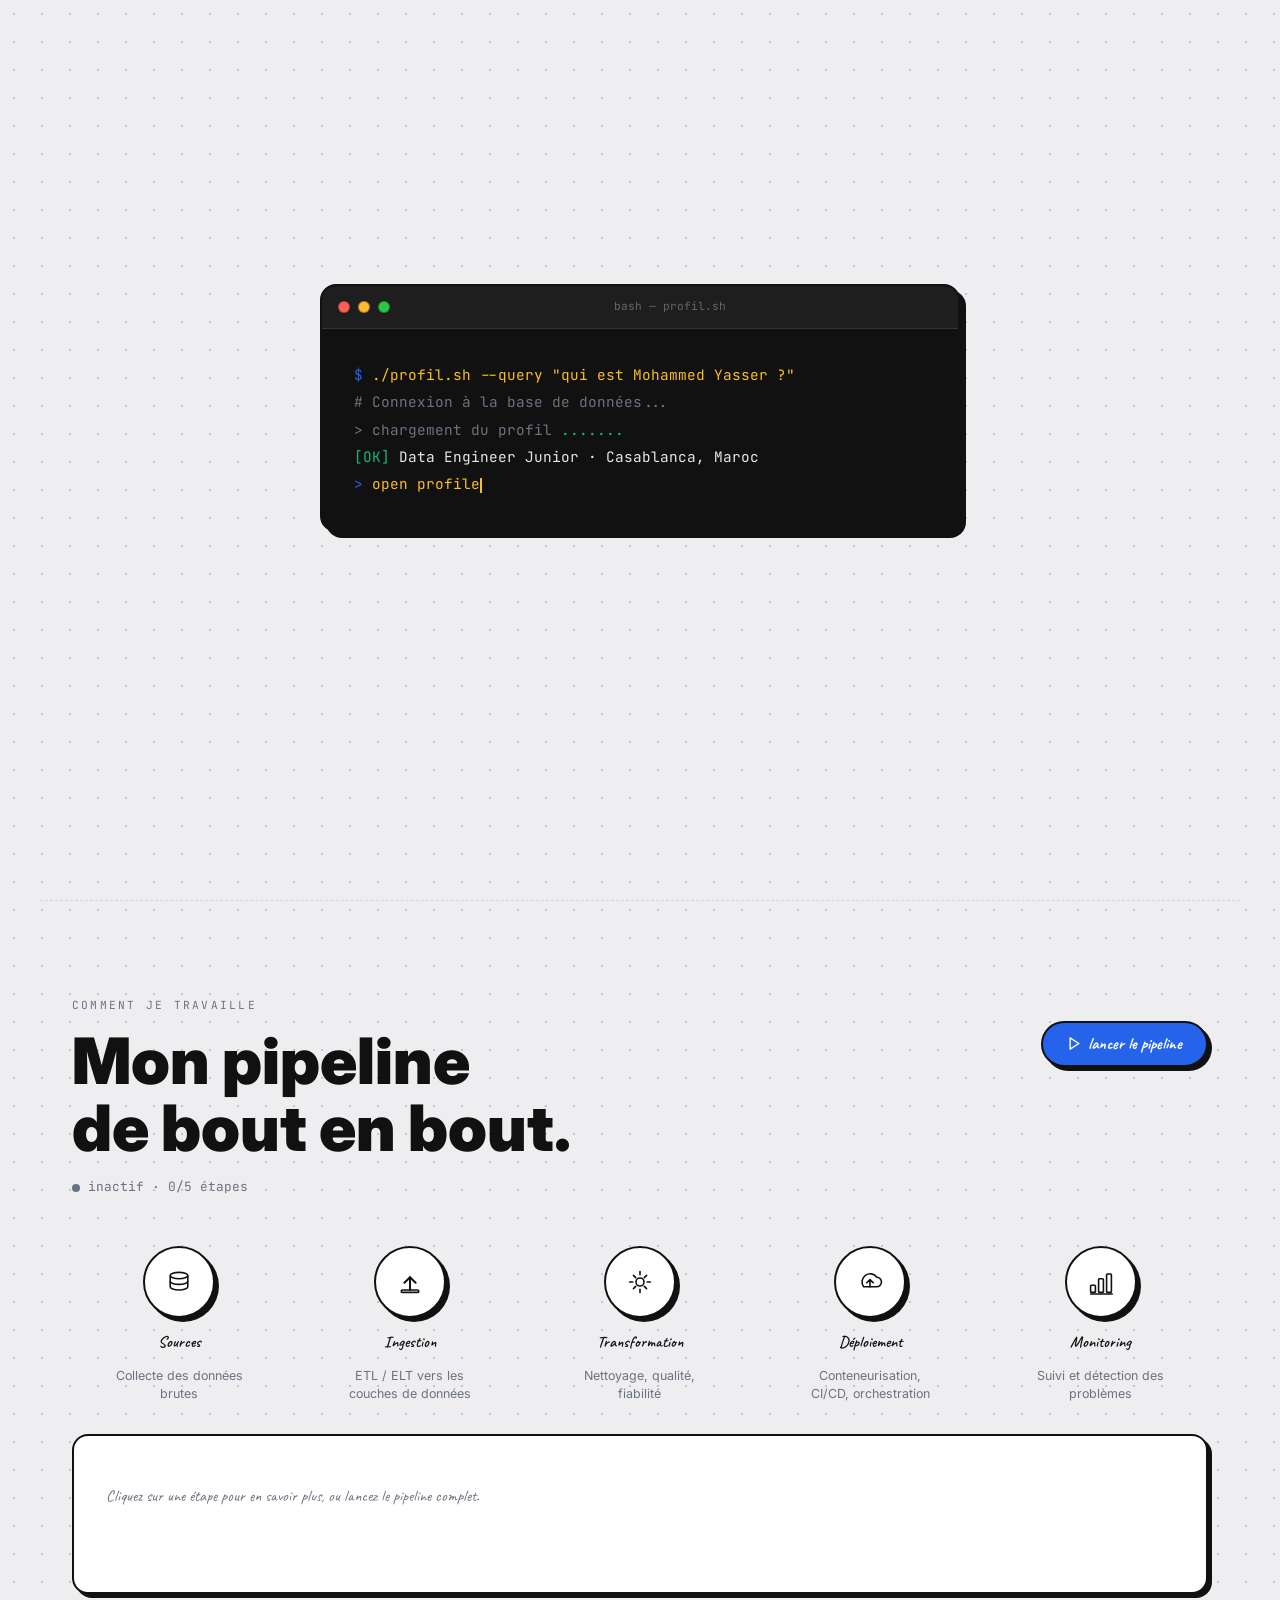
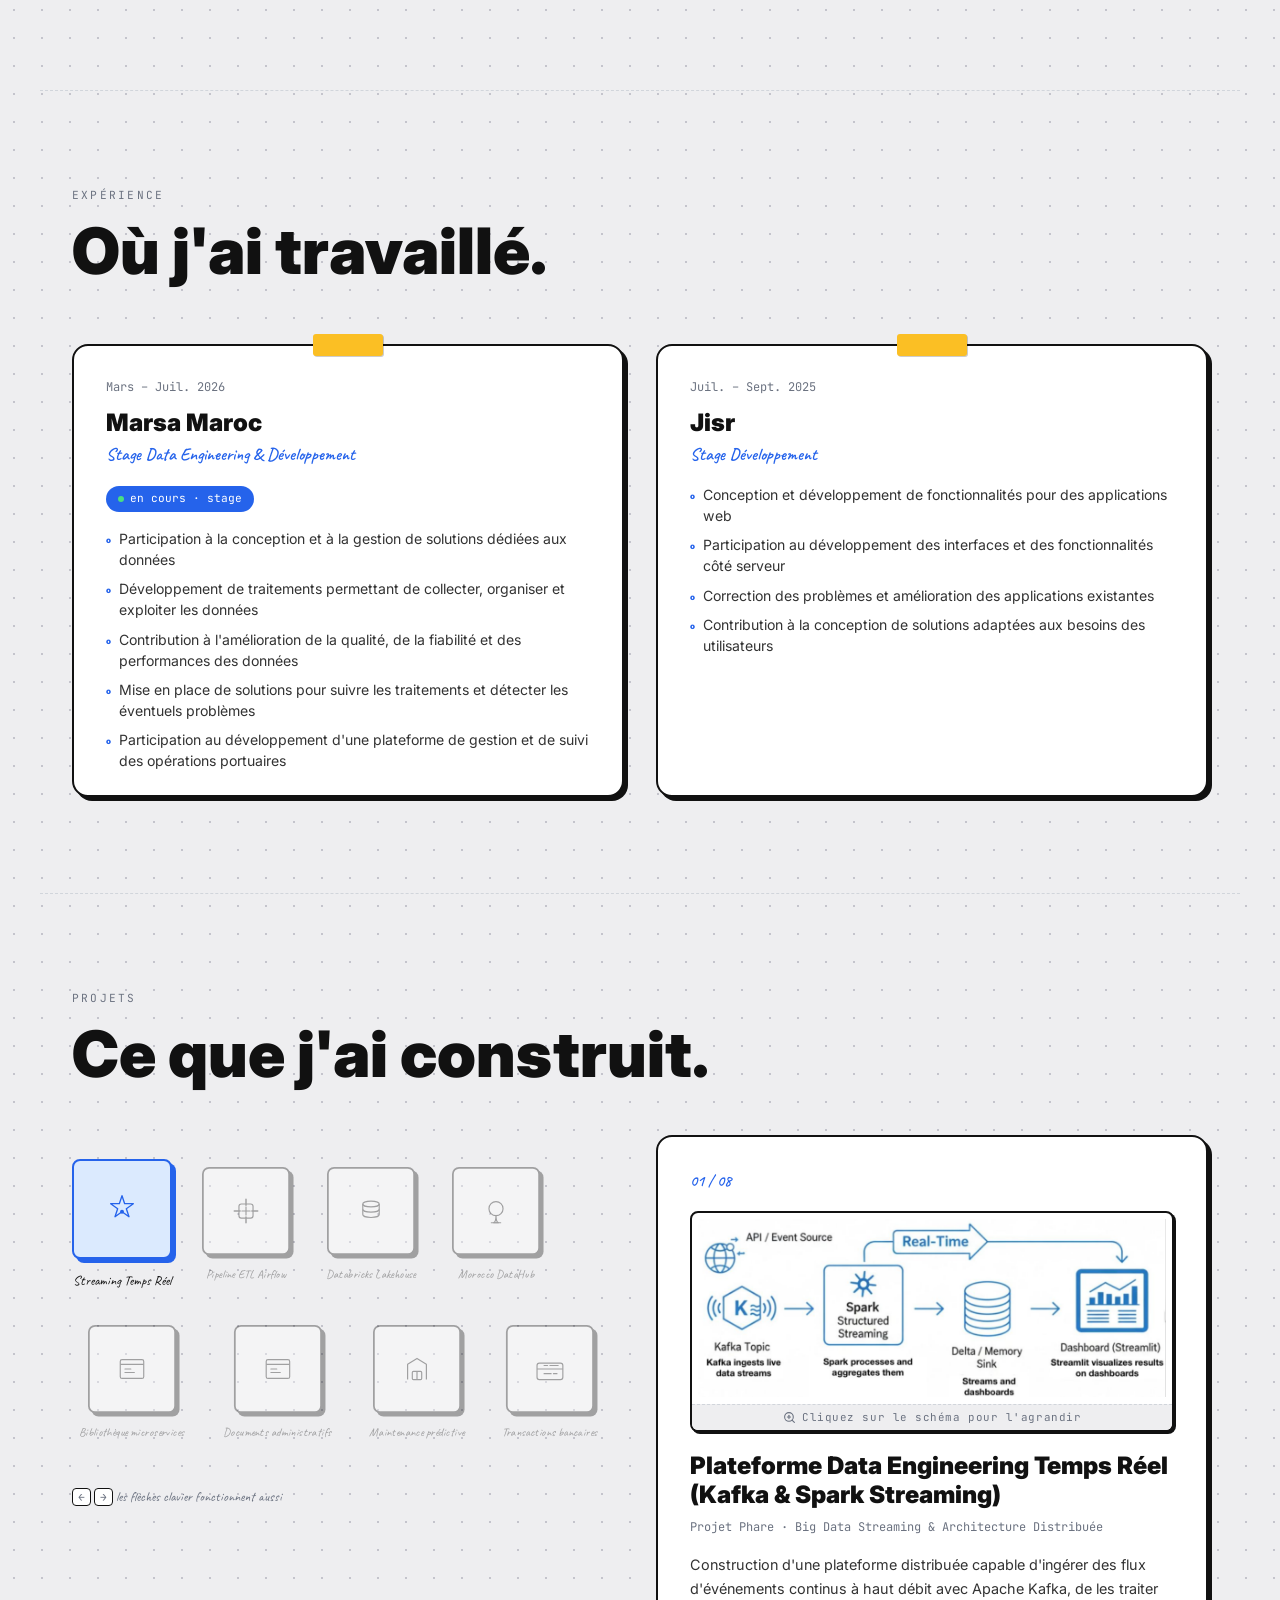
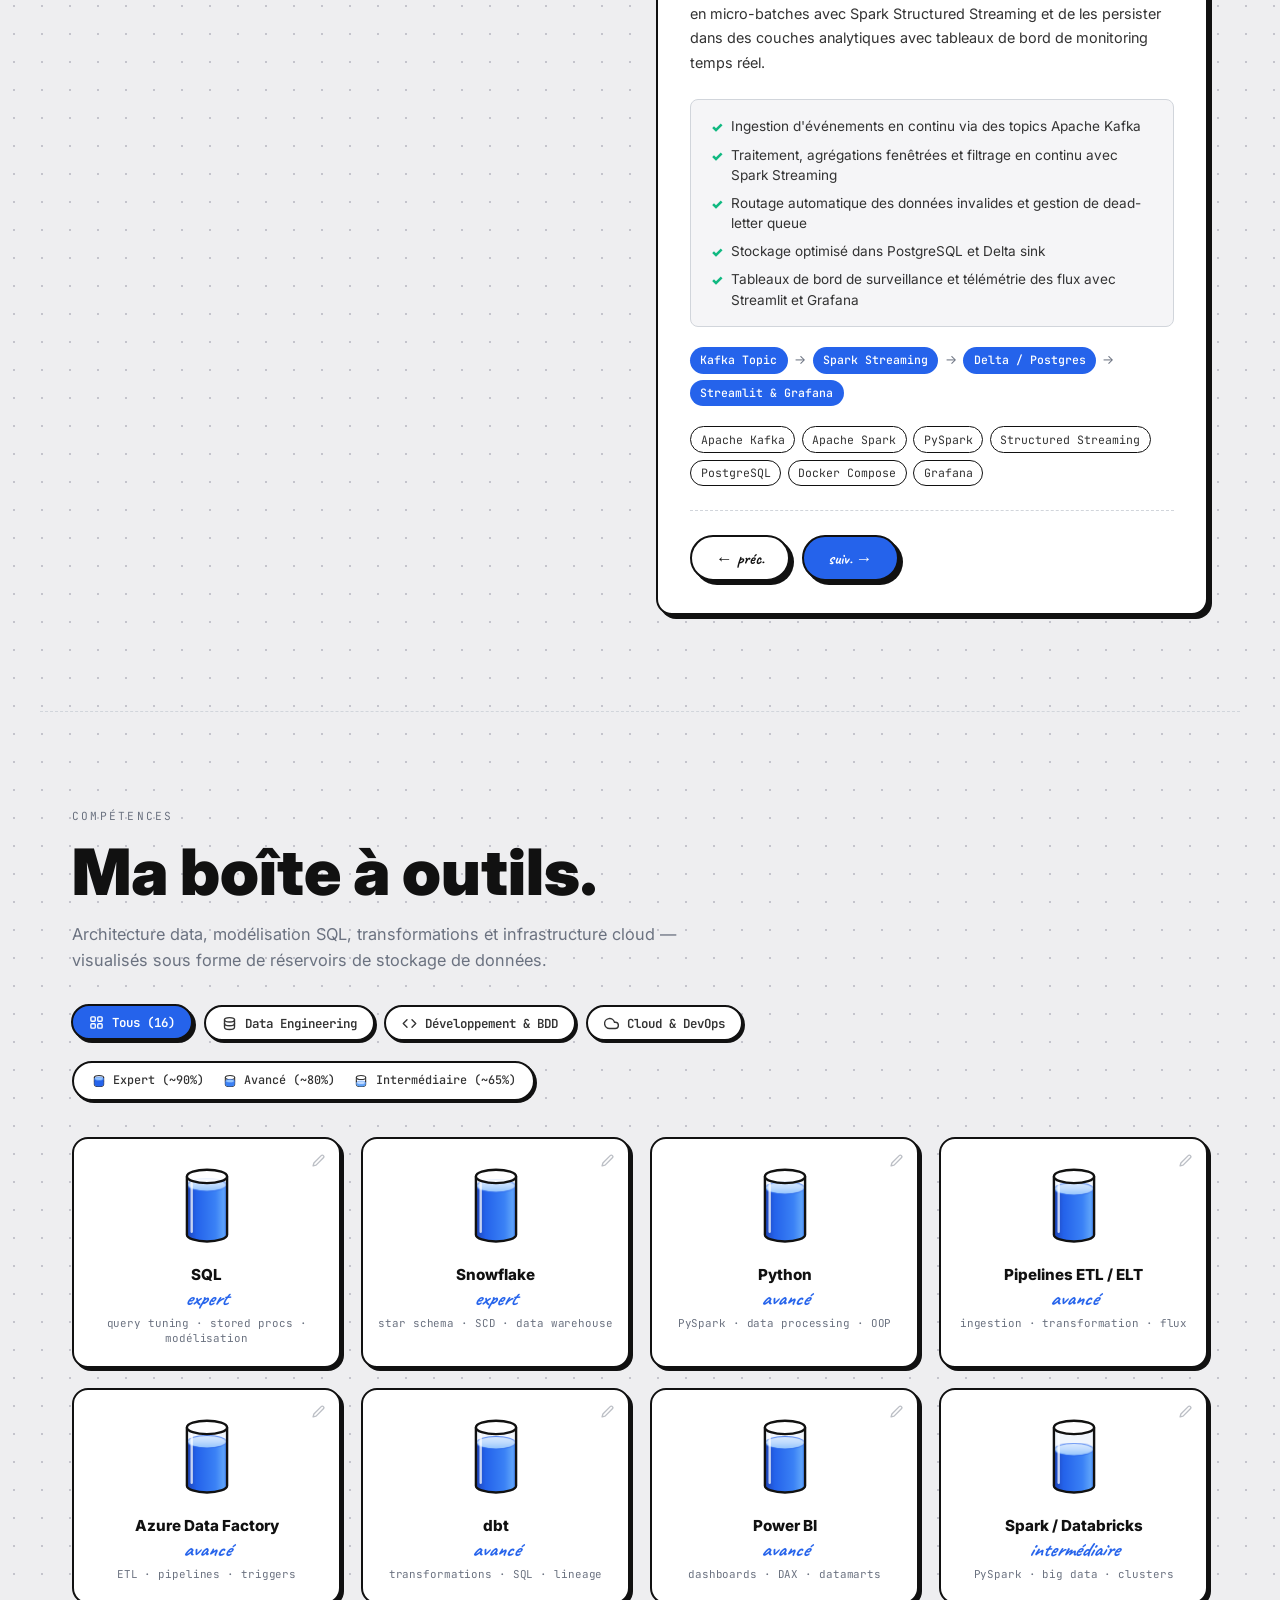
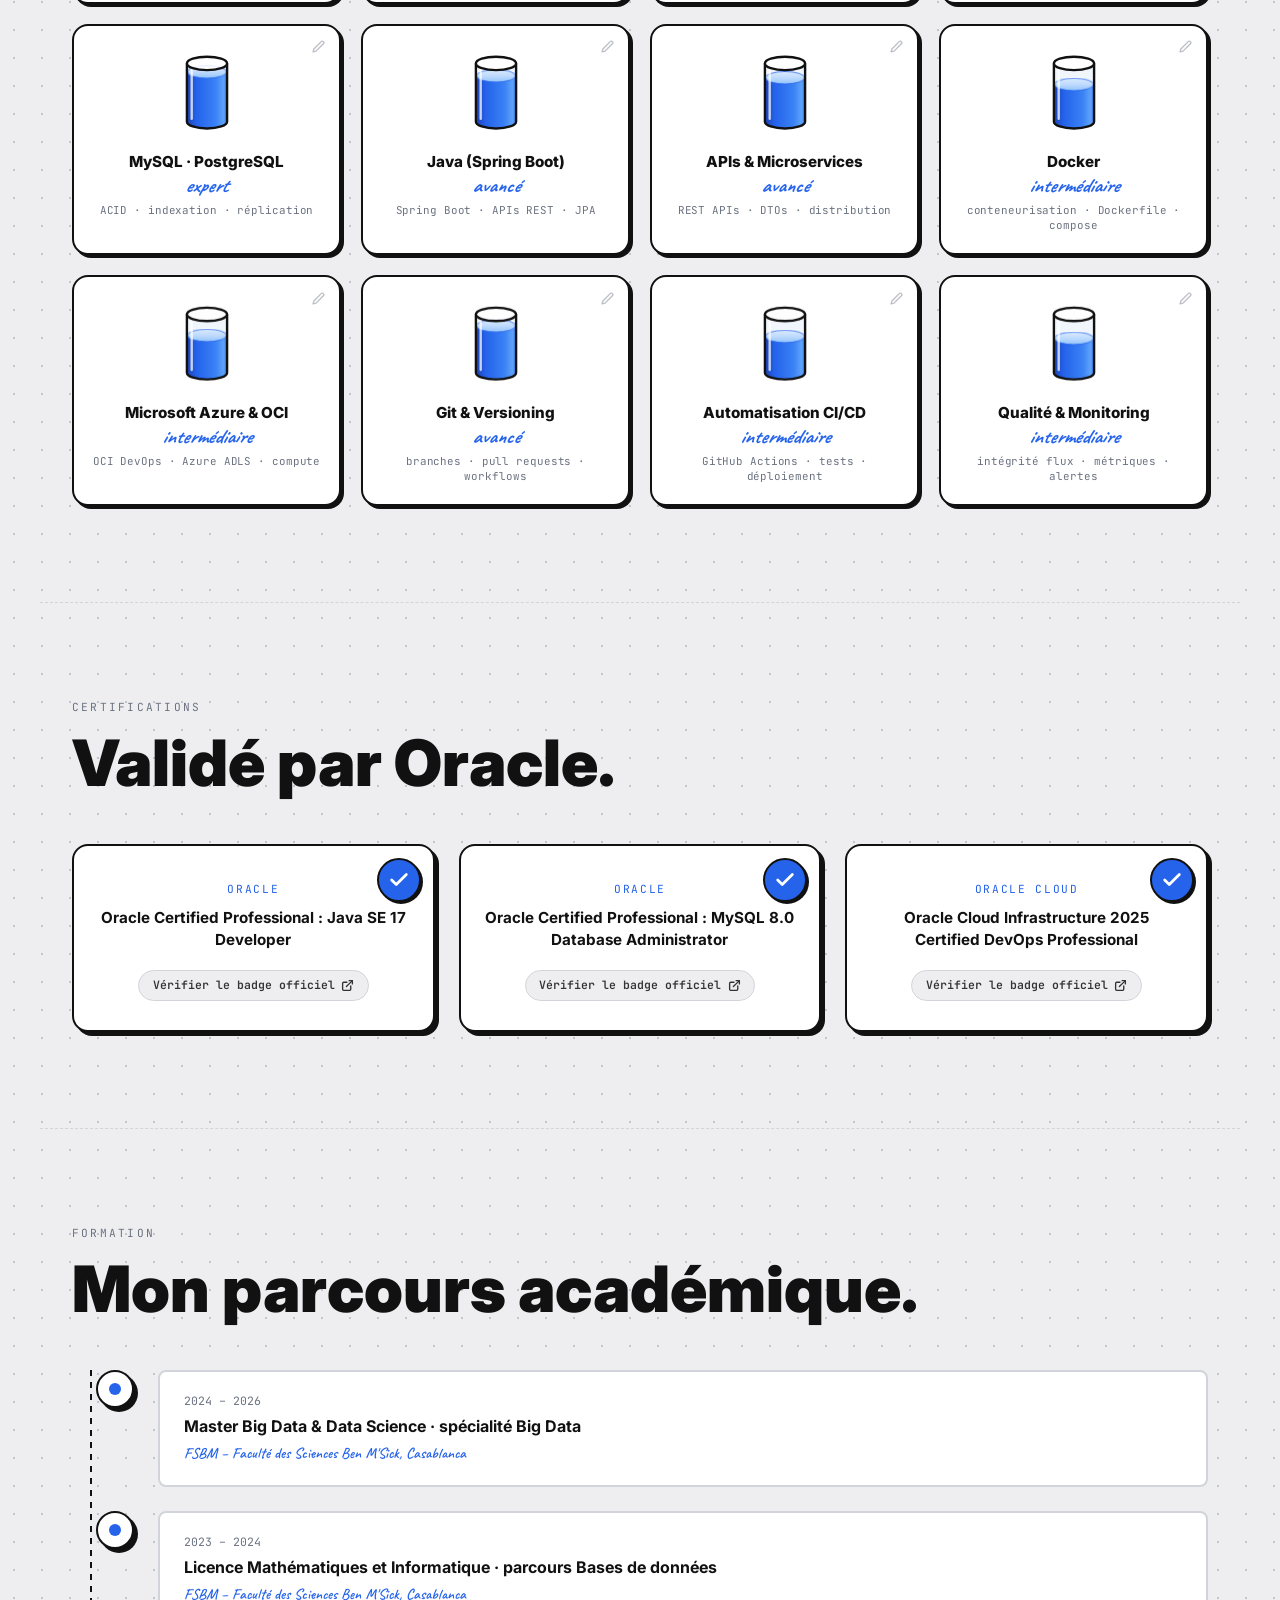
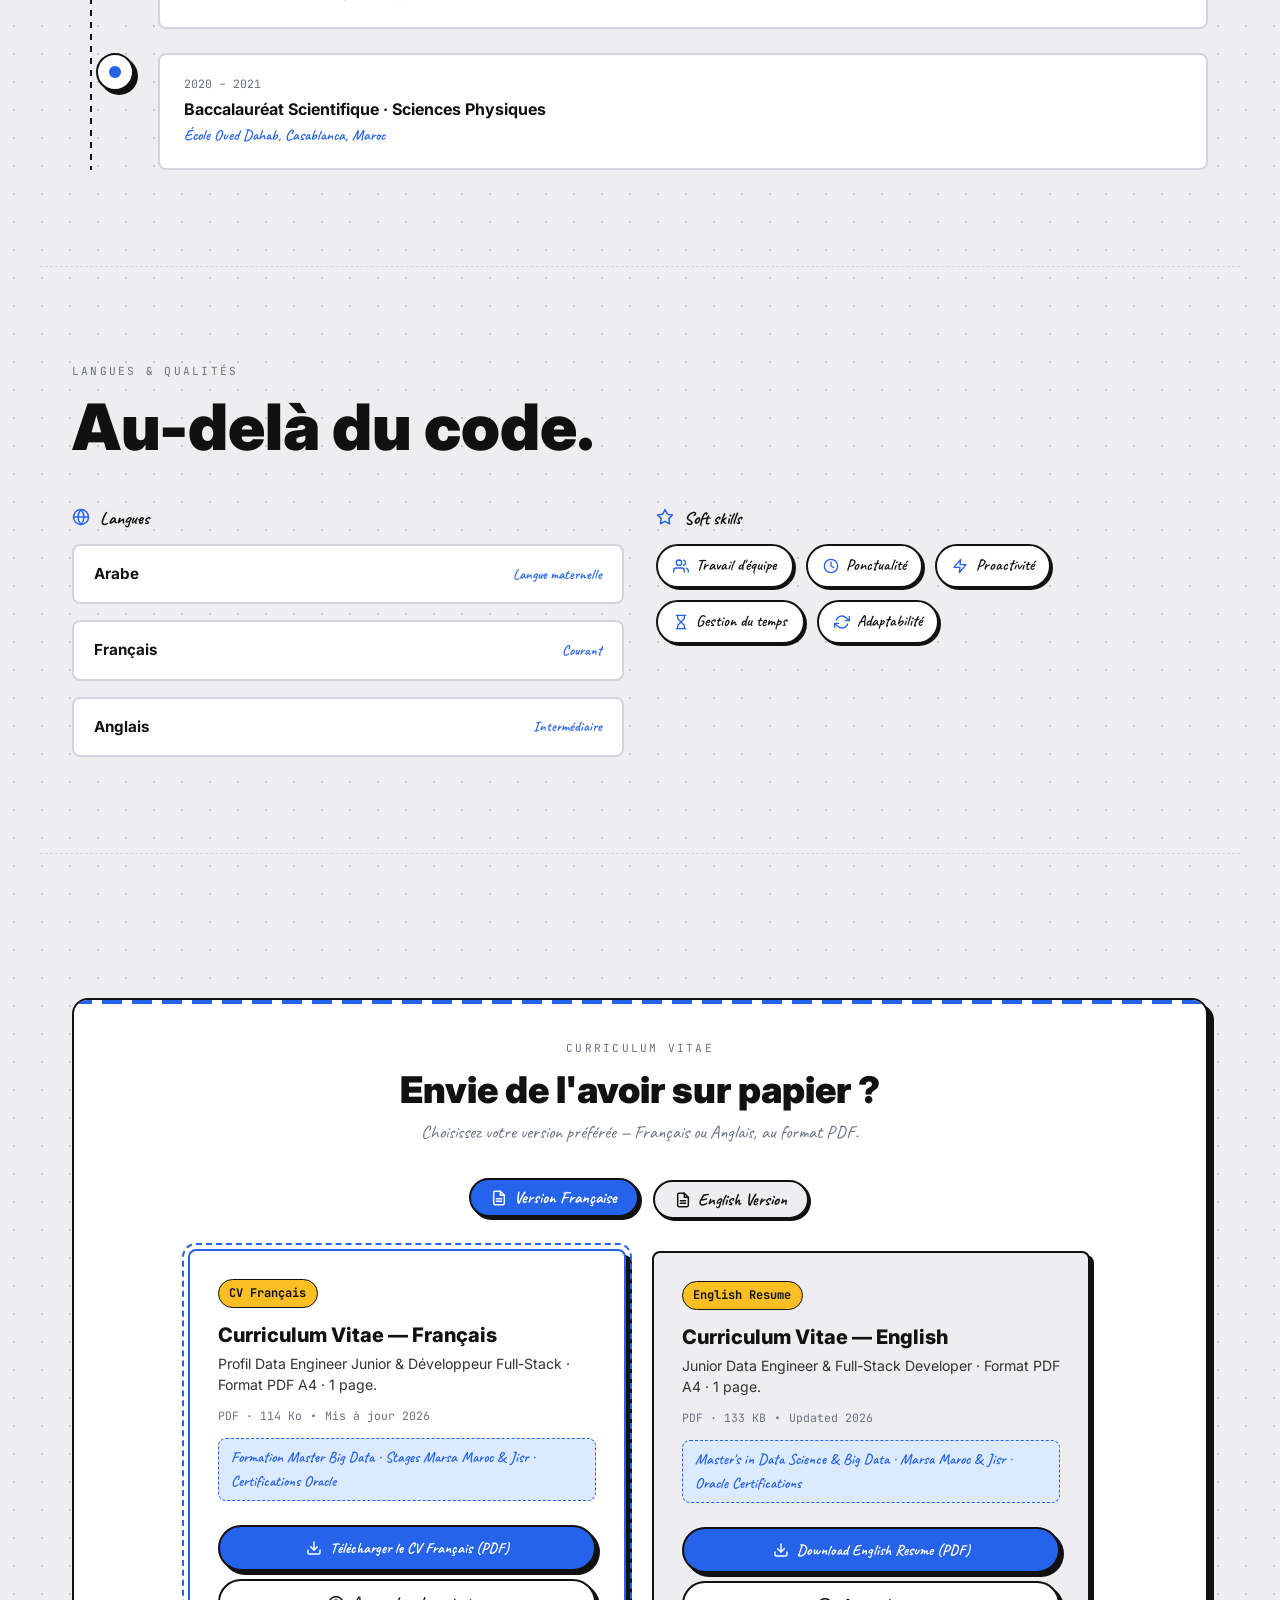
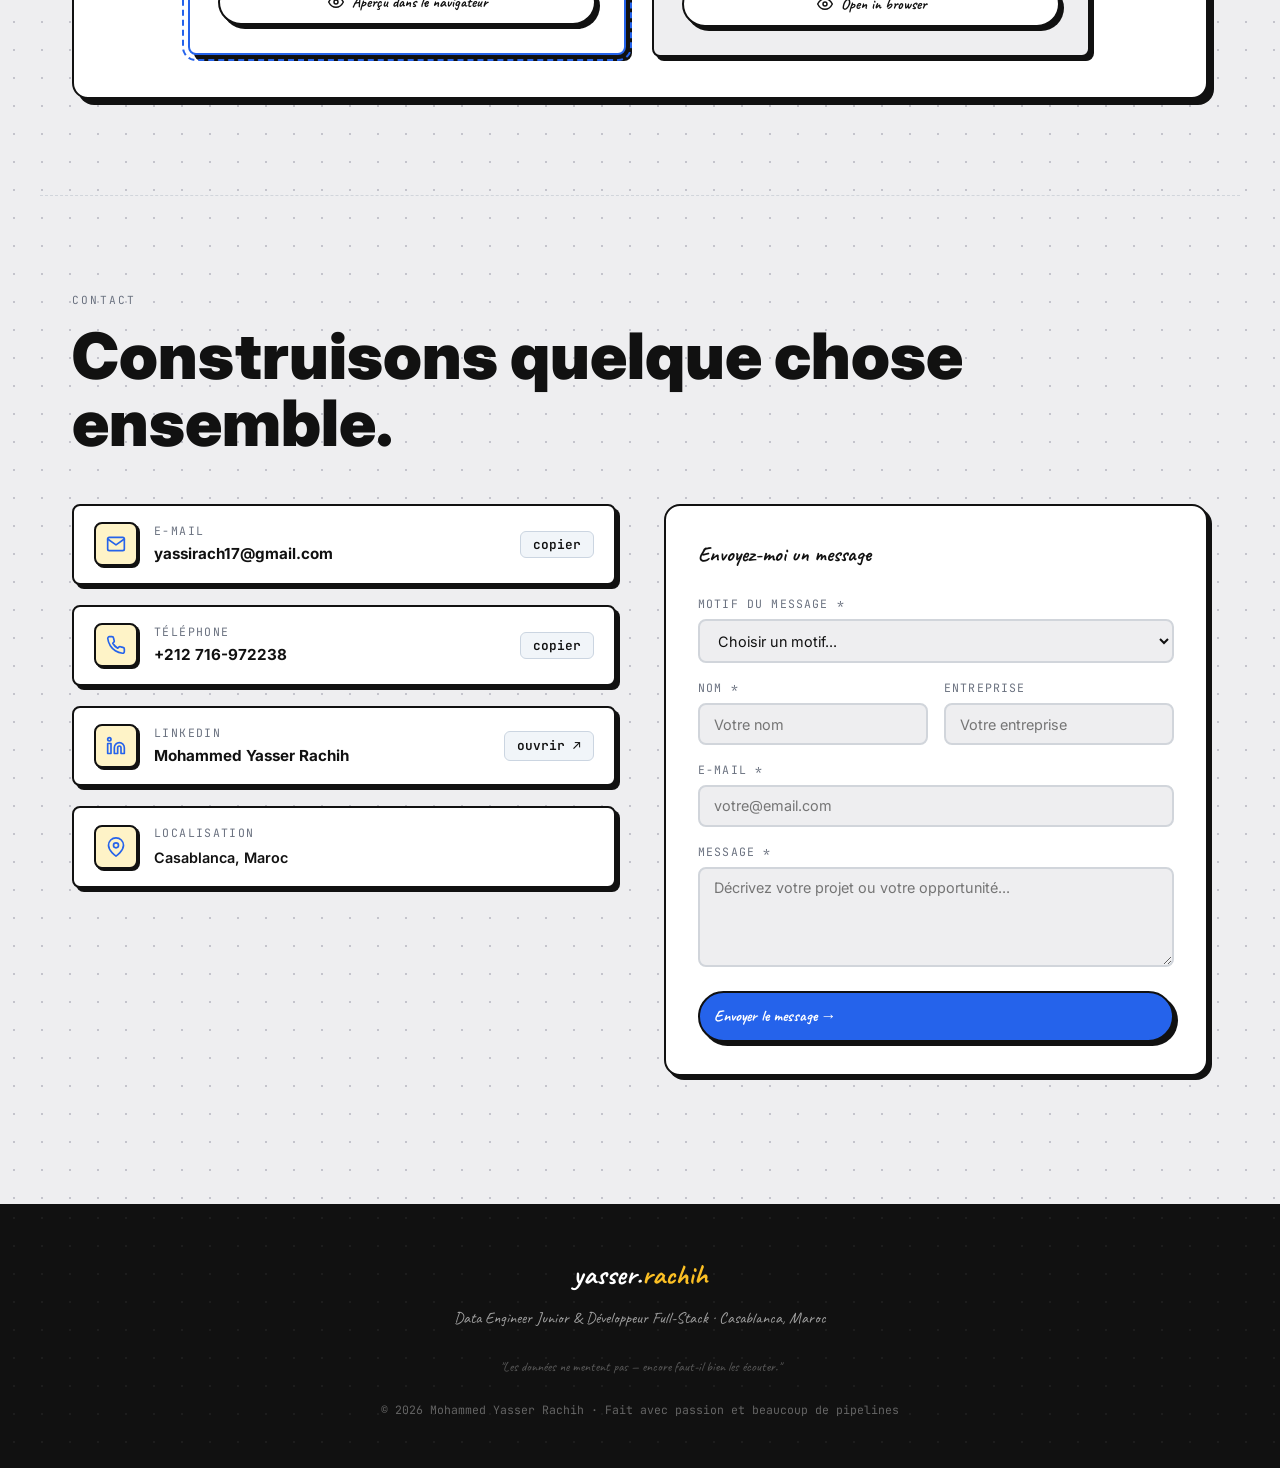
==== index.html @ 29bd3b54 "feat: add internationalization support and create i18n.js translation module" ====
<!DOCTYPE html>
<html lang="fr">

<head>
  <meta charset="UTF-8" />
  <meta name="viewport" content="width=device-width, initial-scale=1.0" />
  <title>Mohammed Yasser Rachih · Data Engineer Junior</title>
  <meta name="description"
    content="Portfolio de Mohammed Yasser Rachih — Data Engineer Junior &amp; Développeur Full-Stack basé à Casablanca, Maroc. Java Spring Boot, Python, ETL/ELT, microservices, CI/CD." />
  <meta name="keywords"
    content="data engineer, java, spring boot, python, ETL, microservices, CICD, Casablanca, Maroc, portfolio, resume" />
  <meta name="author" content="Mohammed Yasser Rachih" />
  <meta name="robots" content="index, follow" />
  <meta property="og:title" content="Mohammed Yasser Rachih · Data Engineer Junior" />
  <meta property="og:description"
    content="Data Engineer Junior &amp; Développeur Full-Stack — Java, Python, ETL/ELT, microservices, CI/CD." />
  <meta property="og:type" content="website" />
  <link rel="icon" type="image/svg+xml" href="assets/favicon.svg" />
  <link rel="preconnect" href="https://fonts.googleapis.com" />
  <link rel="preconnect" href="https://fonts.gstatic.com" crossorigin />
  <link
    href="https://fonts.googleapis.com/css2?family=Caveat:wght@400;500;600;700&family=Inter:wght@300;400;500;600;700;800;900&family=JetBrains+Mono:wght@400;500;600&display=swap"
    rel="stylesheet" />
  <link rel="stylesheet" href="css/style.css?v=3.5" />
</head>

<body>

  <!-- ═══════════ BACKGROUND DATA MESH ANIMATION ═══════════ -->
  <canvas id="bg-data-mesh" class="bg-data-mesh" aria-hidden="true"></canvas>

  <a class="skip-link" href="#hero" data-i18n="skipLink">Aller au contenu principal</a>

  <!-- ═══════════ INTRO TERMINAL ═══════════ -->
  <div id="intro" role="dialog" aria-label="Introduction" aria-modal="true">
    <div class="terminal-wrap" role="status">
      <div class="terminal-bar">
        <span class="terminal-dot"></span>
        <span class="terminal-dot"></span>
        <span class="terminal-dot"></span>
        <span class="terminal-title" data-i18n="terminal.title">bash — profil.sh</span>
      </div>
      <div class="terminal-body" aria-live="polite">
        <div class="terminal-line"><span class="prompt">$</span> <span class="cmd" data-i18n="terminal.cmd">./profil.sh
            --query "qui est Mohammed Yasser ?"</span></div>
        <div class="terminal-line"><span class="muted" data-i18n="terminal.muted1"># Connexion à la base de
            données...</span></div>
        <div class="terminal-line"><span class="muted" data-i18n="terminal.muted2">&gt; chargement du profil
          </span><span class="ok">.......</span></div>
        <div class="terminal-line"><span class="ok">[OK]</span> <span data-i18n="terminal.ok1">Data Engineer Junior ·
            Casablanca, Maroc</span></div>
        <div class="terminal-line"><span class="prompt">&gt;</span> <span class="cmd" data-i18n="terminal.cmdOpen">open
            profile</span><span class="cursor"></span></div>
      </div>
    </div>
    <div class="intro-cta">
      <button id="btn-open" class="btn-open" aria-label="Ouvrir le profil" data-i18n="terminal.btnOpen">ouvrir le profil
        ↓</button>
      <span class="enter-hint" data-i18n="terminal.enterHint">ou appuyer sur Entrée ↵</span>
    </div>
  </div>

  <!-- ═══════════ NAVIGATION ═══════════ -->
  <nav class="navbar" role="navigation" aria-label="Navigation principale">
    <a href="#hero" class="nav-logo" aria-label="Accueil — Mohammed Yasser Rachih">yasser.rachih</a>
    <div class="nav-progress-bar" aria-hidden="true"></div>
    <div class="nav-diamond" aria-hidden="true"></div>
    <ul class="nav-links" role="list">
      <li><a href="#pipeline" data-i18n="nav.pipeline">pipeline</a></li>
      <li><a href="#experience" data-i18n="nav.experience">expérience</a></li>
      <li><a href="#projects" data-i18n="nav.projects">projets</a></li>
      <li><a href="#skills" data-i18n="nav.skills">compétences</a></li>
      <li><a href="#cv" data-i18n="nav.cv">cv</a></li>
      <li><a href="#contact" data-i18n="nav.contact">contact</a></li>
    </ul>

    <!-- Lang toggle in navbar -->
    <div class="lang-toggle" role="group" aria-label="Choix de la langue">
      <button type="button" class="lang-btn active" data-lang="fr" aria-label="Passer en français">FR</button>
      <span class="lang-sep" aria-hidden="true">|</span>
      <button type="button" class="lang-btn" data-lang="en" aria-label="Switch to English">EN</button>
    </div>

    <button id="nav-burger" class="nav-burger" aria-label="Ouvrir le menu" aria-expanded="false"
      aria-controls="nav-mobile">
      <span></span><span></span><span></span>
    </button>
  </nav>

  <div id="nav-mobile" class="nav-mobile" role="menu" aria-label="Menu mobile">
    <a href="#pipeline" role="menuitem" data-i18n="nav.pipeline">pipeline</a>
    <a href="#experience" role="menuitem" data-i18n="nav.experience">expérience</a>
    <a href="#projects" role="menuitem" data-i18n="nav.projects">projets</a>
    <a href="#skills" role="menuitem" data-i18n="nav.skills">compétences</a>
    <a href="#cv" role="menuitem" data-i18n="nav.cv">cv</a>
    <a href="#contact" role="menuitem" data-i18n="nav.contact">contact</a>

    <div class="lang-toggle" role="group" aria-label="Choix de la langue">
      <button type="button" class="lang-btn active" data-lang="fr" aria-label="Passer en français">FR</button>
      <span class="lang-sep" aria-hidden="true">|</span>
      <button type="button" class="lang-btn" data-lang="en" aria-label="Switch to English">EN</button>
    </div>
  </div>

  <!-- ═══════════ MAIN CONTENT ═══════════ -->
  <main id="main-content">

    <!-- ── HERO ── -->
    <section id="hero" aria-label="Présentation principale">
      <div class="hero-text">
        <h1 class="hero-title reveal" data-i18n="hero.title">
          Je construis les pipelines<br>
          qui font <span class="hero-highlight">parler les données.</span>
        </h1>
        <p class="hero-desc reveal reveal-delay-1" data-i18n="hero.desc">
          Data Engineer Junior basé à Casablanca — je conçois des architectures data robustes, du pipeline ETL/ELT
          jusqu'au monitoring en production.
        </p>
        <div class="hero-tags reveal reveal-delay-2" role="list" aria-label="Technologies maîtrisées">
          <span class="tag" role="listitem">Java · Spring Boot</span>
          <span class="tag" role="listitem">Python</span>
          <span class="tag" role="listitem">ETL / ELT</span>
          <span class="tag" role="listitem">Microservices</span>
          <span class="tag" role="listitem">CI/CD</span>
        </div>
        <div class="hero-btns reveal reveal-delay-3">
          <a href="#pipeline" class="btn btn-primary" id="hero-pipeline-btn" data-i18n="hero.btnPipeline">voir mon
            pipeline →</a>
          <a href="#contact" class="btn btn-secondary" id="hero-contact-btn" data-i18n="hero.btnContact">me
            contacter</a>
          <a href="#cv" class="btn btn-secondary" id="hero-cv-btn" aria-label="Consulter et choisir le CV">
            <svg class="btn-svg-icon" viewBox="0 0 24 24" fill="none" stroke="currentColor" stroke-width="2"
              stroke-linecap="round" stroke-linejoin="round" width="16" height="16">
              <path d="M14 2H6a2 2 0 0 0-2 2v16a2 2 0 0 0 2 2h12a2 2 0 0 0 2-2V8z" />
              <polyline points="14 2 14 8 20 8" />
              <line x1="16" y1="13" x2="8" y2="13" />
              <line x1="16" y1="17" x2="8" y2="17" />
            </svg>
            <span id="hero-cv-btn-text" data-i18n="hero.btnCv">CV</span>
          </a>
        </div>
      </div>

      <!-- Polarïd Card avec la vraie photo de profil et sans 'tap me' -->
      <div class="avatar-card reveal reveal-delay-4" tabindex="0" role="img"
        aria-label="Photo de profil de Mohammed Yasser Rachih">
        <div class="avatar-tape" aria-hidden="true"></div>
        <div class="avatar-card-inner">
          <img src="assets/photo_profile.jpg" alt="Mohammed Yasser Rachih" class="avatar-img" width="220" height="220"
            loading="eager" />
        </div>
        <p class="avatar-label" data-i18n="hero.avatarLabel">yasser · casablanca</p>
      </div>
    </section>

    <!-- ── PIPELINE ── -->
    <section id="pipeline" aria-label="Ma méthodologie de travail">
      <div class="pipeline-header">
        <div>
          <p class="section-label reveal" data-i18n="pipeline.label">comment je travaille</p>
          <h2 class="section-title reveal reveal-delay-1" data-i18n="pipeline.title">Mon pipeline<br>de bout en bout.
          </h2>
          <div class="pipeline-status" role="status" aria-live="polite">
            <span class="pipeline-status-dot" aria-hidden="true"></span>
            <span class="pipeline-status-text">inactif · 0/5 étapes</span>
          </div>
        </div>
        <div class="pipeline-run-btn reveal reveal-delay-2">
          <button id="pipeline-run-btn" class="btn btn-primary" aria-label="Simuler l'exécution du pipeline de données">
            <svg class="btn-svg-icon" viewBox="0 0 24 24" fill="none" stroke="currentColor" stroke-width="2.5"
              stroke-linecap="round" stroke-linejoin="round" width="16" height="16">
              <polygon points="5 3 19 12 5 21 5 3" />
            </svg>
            <span id="pipeline-run-btn-text" data-i18n="pipeline.btnRun">lancer le pipeline</span>
          </button>
        </div>
      </div>

      <div class="pipeline-steps reveal" role="list" aria-label="Les 5 étapes du pipeline">
        <div class="pipeline-step" role="listitem" tabindex="0" aria-label="Étape 1 Sources" data-idx="0">
          <div class="step-icon" aria-hidden="true">
            <svg viewBox="0 0 40 40" fill="none" xmlns="http://www.w3.org/2000/svg" width="32" height="32">
              <ellipse cx="20" cy="12" rx="11" ry="4" stroke="currentColor" stroke-width="2" />
              <path d="M9 12v7c0 2.2 4.9 4 11 4s11-1.8 11-4v-7" stroke="currentColor" stroke-width="2" />
              <path d="M9 19v7c0 2.2 4.9 4 11 4s11-1.8 11-4v-7" stroke="currentColor" stroke-width="2" />
            </svg>
          </div>
          <span class="step-name" data-i18n="pipeline.steps.0.name">Sources</span>
          <span class="step-desc" data-i18n="pipeline.steps.0.desc">Collecte des données brutes</span>
        </div>
        <div class="pipeline-step" role="listitem" tabindex="0" aria-label="Étape 2 Ingestion" data-idx="1">
          <div class="step-icon" aria-hidden="true">
            <svg viewBox="0 0 40 40" fill="none" xmlns="http://www.w3.org/2000/svg" width="32" height="32">
              <path d="M20 30V14" stroke="currentColor" stroke-width="2.5" stroke-linecap="round" />
              <path d="M13 21l7-7 7 7" stroke="currentColor" stroke-width="2.5" stroke-linecap="round"
                stroke-linejoin="round" />
              <rect x="9" y="30" width="22" height="3" rx="1.5" stroke="currentColor" stroke-width="2" />
            </svg>
          </div>
          <span class="step-name" data-i18n="pipeline.steps.1.name">Ingestion</span>
          <span class="step-desc" data-i18n="pipeline.steps.1.desc">ETL / ELT vers les couches de données</span>
        </div>
        <div class="pipeline-step" role="listitem" tabindex="0" aria-label="Étape 3 Transformation" data-idx="2">
          <div class="step-icon" aria-hidden="true">
            <svg viewBox="0 0 40 40" fill="none" xmlns="http://www.w3.org/2000/svg" width="32" height="32">
              <circle cx="20" cy="20" r="5" stroke="currentColor" stroke-width="2" />
              <path d="M20 7v4M20 29v4M7 20h4M29 20h4" stroke="currentColor" stroke-width="2" stroke-linecap="round" />
              <path d="M11.8 11.8l2.8 2.8M25.4 25.4l2.8 2.8M28.2 11.8l-2.8 2.8M14.6 25.4l-2.8 2.8" stroke="currentColor"
                stroke-width="2" stroke-linecap="round" />
            </svg>
          </div>
          <span class="step-name" data-i18n="pipeline.steps.2.name">Transformation</span>
          <span class="step-desc" data-i18n="pipeline.steps.2.desc">Nettoyage, qualité, fiabilité</span>
        </div>
        <div class="pipeline-step" role="listitem" tabindex="0" aria-label="Étape 4 Déploiement" data-idx="3">
          <div class="step-icon" aria-hidden="true">
            <svg viewBox="0 0 40 40" fill="none" xmlns="http://www.w3.org/2000/svg" width="32" height="32">
              <path d="M26 26H28a6 6 0 00.6-12A8 8 0 1012 26h14z" stroke="currentColor" stroke-width="2"
                stroke-linejoin="round" />
              <path d="M20 26v-9M16 21l4-4 4 4" stroke="currentColor" stroke-width="2" stroke-linecap="round"
                stroke-linejoin="round" />
            </svg>
          </div>
          <span class="step-name" data-i18n="pipeline.steps.3.name">Déploiement</span>
          <span class="step-desc" data-i18n="pipeline.steps.3.desc">Conteneurisation, CI/CD, orchestration</span>
        </div>
        <div class="pipeline-step" role="listitem" tabindex="0" aria-label="Étape 5 Monitoring" data-idx="4">
          <div class="step-icon" aria-hidden="true">
            <svg viewBox="0 0 40 40" fill="none" xmlns="http://www.w3.org/2000/svg" width="32" height="32">
              <rect x="7" y="24" width="6" height="9" rx="1" stroke="currentColor" stroke-width="2" />
              <rect x="17" y="16" width="6" height="17" rx="1" stroke="currentColor" stroke-width="2" />
              <rect x="27" y="10" width="6" height="23" rx="1" stroke="currentColor" stroke-width="2" />
              <path d="M7 35h27" stroke="currentColor" stroke-width="2" stroke-linecap="round" />
            </svg>
          </div>
          <span class="step-name" data-i18n="pipeline.steps.4.name">Monitoring</span>
          <span class="step-desc" data-i18n="pipeline.steps.4.desc">Suivi et détection des problèmes</span>
        </div>
      </div>

      <div class="pipeline-detail reveal reveal-delay-1" aria-live="polite" aria-atomic="false">
        <div class="pipeline-detail-content" id="pipeline-detail-0">
          <h3 data-i18n="pipeline.details.0.title">Sources — Collecte des données</h3>
          <ul>
            <li data-i18n="pipeline.details.0.items.0">Identification et connexion aux sources (BDD SQL, APIs, fichiers,
              flux streaming)</li>
            <li data-i18n="pipeline.details.0.items.1">Mise en place de connecteurs fiables et reproductibles</li>
            <li data-i18n="pipeline.details.0.items.2">Gestion des schémas et versionning des données entrantes</li>
            <li data-i18n="pipeline.details.0.items.3">Validation initiale du volume et de la cohérence</li>
          </ul>
        </div>
        <div class="pipeline-detail-content" id="pipeline-detail-1">
          <h3 data-i18n="pipeline.details.1.title">Ingestion — ETL / ELT</h3>
          <ul>
            <li data-i18n="pipeline.details.1.items.0">Conception de pipelines ETL/ELT pour charger les données vers les
              couches cibles</li>
            <li data-i18n="pipeline.details.1.items.1">Orchestration des flux de chargement (incrémental ou full-load)
            </li>
            <li data-i18n="pipeline.details.1.items.2">Gestion des erreurs, reprises et idempotence des traitements</li>
            <li data-i18n="pipeline.details.1.items.3">Documentation des flux de données pour la traçabilité</li>
          </ul>
        </div>
        <div class="pipeline-detail-content" id="pipeline-detail-2">
          <h3 data-i18n="pipeline.details.2.title">Transformation — Qualité &amp; Fiabilité</h3>
          <ul>
            <li data-i18n="pipeline.details.2.items.0">Nettoyage et normalisation des données (déduplication, valeurs
              manquantes)</li>
            <li data-i18n="pipeline.details.2.items.1">Application des règles métier et enrichissement des données</li>
            <li data-i18n="pipeline.details.2.items.2">Tests de qualité et contraintes d'intégrité automatisés</li>
            <li data-i18n="pipeline.details.2.items.3">Production de données fiables et prêtes à l'analyse</li>
          </ul>
        </div>
        <div class="pipeline-detail-content" id="pipeline-detail-3">
          <h3 data-i18n="pipeline.details.3.title">Déploiement — CI/CD &amp; Conteneurisation</h3>
          <ul>
            <li data-i18n="pipeline.details.3.items.0">Conteneurisation des pipelines et applications (Docker)</li>
            <li data-i18n="pipeline.details.3.items.1">Mise en place de chaînes CI/CD pour un déploiement automatisé
            </li>
            <li data-i18n="pipeline.details.3.items.2">Orchestration des applications cloud-native</li>
            <li data-i18n="pipeline.details.3.items.3">Gestion des environnements (dev / staging / prod)</li>
          </ul>
        </div>
        <div class="pipeline-detail-content" id="pipeline-detail-4">
          <h3 data-i18n="pipeline.details.4.title">Monitoring — Suivi en production</h3>
          <ul>
            <li data-i18n="pipeline.details.4.items.0">Mise en place de tableaux de bord de suivi des traitements</li>
            <li data-i18n="pipeline.details.4.items.1">Alertes automatiques en cas d'échec ou d'anomalie</li>
            <li data-i18n="pipeline.details.4.items.2">Analyse des logs et détection proactive des problèmes</li>
            <li data-i18n="pipeline.details.4.items.3">Optimisation continue des performances des pipelines</li>
          </ul>
        </div>
        <p id="pipeline-placeholder" style="font-family: var(--font-hand); color: var(--ink-muted); padding: 1rem 0;"
          data-i18n="pipeline.placeholder">
          Cliquez sur une étape pour en savoir plus, ou lancez le pipeline complet.
        </p>
      </div>
    </section>

    <!-- ── EXPERIENCE ── -->
    <section id="experience" aria-label="Expériences professionnelles" data-i18n-aria="experience.aria">
      <p class="section-label reveal" data-i18n="experience.label">expérience</p>
      <h2 class="section-title reveal reveal-delay-1" data-i18n="experience.title">Où j'ai travaillé.</h2>
      <div class="experience-grid">

        <article class="exp-card reveal reveal-delay-1">
          <p class="exp-date" data-i18n="experience.marsa.date">Mars – Juil. 2026</p>
          <h3 class="exp-company" data-i18n="experience.marsa.company">Marsa Maroc</h3>
          <p class="exp-title" data-i18n="experience.marsa.title">Stage Data Engineering &amp; Développement</p>
          <span class="exp-current" aria-label="Stage en cours" data-i18n="experience.marsa.badge"
            data-i18n-aria="experience.marsa.badgeAria">en cours · stage</span>
          <ul class="exp-list" aria-label="Missions chez Marsa Maroc" data-i18n-aria="experience.marsa.listAria">
            <li data-i18n="experience.marsa.items.0">Participation à la conception et à la gestion de solutions dédiées
              aux données</li>
            <li data-i18n="experience.marsa.items.1">Développement de traitements pour collecter, organiser et exploiter
              les données</li>
            <li data-i18n="experience.marsa.items.2">Amélioration de la qualité, de la fiabilité et des performances des
              données</li>
            <li data-i18n="experience.marsa.items.3">Mise en place de solutions de suivi des traitements et de détection
              des problèmes</li>
            <li data-i18n="experience.marsa.items.4">Participation au développement d'une plateforme de gestion et de
              suivi des opérations portuaires</li>
          </ul>
        </article>

        <article class="exp-card reveal reveal-delay-2">
          <p class="exp-date" data-i18n="experience.jisr.date">Mars – Juil. 2024</p>
          <h3 class="exp-company" data-i18n="experience.jisr.company">Jisr</h3>
          <p class="exp-title" data-i18n="experience.jisr.title">Stage Développement</p>
          <ul class="exp-list" aria-label="Missions chez Jisr" data-i18n-aria="experience.jisr.listAria">
            <li data-i18n="experience.jisr.items.0">Conception et développement de fonctionnalités pour des applications
              web</li>
            <li data-i18n="experience.jisr.items.1">Développement des interfaces et des fonctionnalités côté serveur
            </li>
            <li data-i18n="experience.jisr.items.2">Correction de problèmes et amélioration des applications existantes
            </li>
            <li data-i18n="experience.jisr.items.3">Conception de solutions adaptées aux besoins des utilisateurs</li>
          </ul>
        </article>

      </div>
    </section>

    <!-- ── PROJECTS ── -->
    <section id="projects" aria-label="Projets clés">
      <p class="section-label reveal" data-i18n="projects.label">projets</p>
      <h2 class="section-title reveal reveal-delay-1" data-i18n="projects.title">Ce que j'ai construit.</h2>

      <div class="projects-layout">
        <div class="project-sketches">
          <div class="sketch-rail" role="tablist" aria-label="Sélectionner un projet">
            <div class="sketch-item active" role="tab" tabindex="0" aria-selected="true" aria-controls="proj-panel-0"
              id="proj-tab-0" data-index="0">
              <div class="sketch-svg-wrap" aria-hidden="true">
                <svg viewBox="0 0 60 60" fill="none" xmlns="http://www.w3.org/2000/svg" width="40" height="40">
                  <path d="M30 10l4 12h13l-10.5 7.6 4 12L30 34l-10.5 7.6 4-12L13 22h13z" stroke="currentColor"
                    stroke-width="2" stroke-linejoin="round" />
                  <circle cx="30" cy="34" r="3" fill="currentColor" />
                </svg>
              </div>
              <span class="sketch-label" data-i18n="projects.list.0.label">Real-Time Streaming</span>
            </div>
            <div class="sketch-item" role="tab" tabindex="-1" aria-selected="false" aria-controls="proj-panel-1"
              id="proj-tab-1" data-index="1">
              <div class="sketch-svg-wrap" aria-hidden="true">
                <svg viewBox="0 0 60 60" fill="none" xmlns="http://www.w3.org/2000/svg" width="40" height="40">
                  <path d="M10 30h10M40 30h10M30 10v10M30 40v10" stroke="currentColor" stroke-width="2.5"
                    stroke-linecap="round" />
                  <rect x="18" y="18" width="24" height="24" rx="4" stroke="currentColor" stroke-width="2" />
                  <path d="M23 30h14M30 23v14" stroke="currentColor" stroke-width="2" stroke-linecap="round" />
                </svg>
              </div>
              <span class="sketch-label" data-i18n="projects.list.1.label">Airflow ETL Pipeline</span>
            </div>
            <div class="sketch-item" role="tab" tabindex="-1" aria-selected="false" aria-controls="proj-panel-2"
              id="proj-tab-2" data-index="2">
              <div class="sketch-svg-wrap" aria-hidden="true">
                <svg viewBox="0 0 60 60" fill="none" xmlns="http://www.w3.org/2000/svg" width="40" height="40">
                  <ellipse cx="30" cy="18" rx="14" ry="5" stroke="currentColor" stroke-width="2" />
                  <path d="M16 18v9c0 2.8 6.3 5 14 5s14-2.2 14-5v-9" stroke="currentColor" stroke-width="2" />
                  <path d="M16 27v9c0 2.8 6.3 5 14 5s14-2.2 14-5v-9" stroke="currentColor" stroke-width="2" />
                </svg>
              </div>
              <span class="sketch-label" data-i18n="projects.list.2.label">Databricks Lakehouse</span>
            </div>
            <div class="sketch-item" role="tab" tabindex="-1" aria-selected="false" aria-controls="proj-panel-3"
              id="proj-tab-3" data-index="3">
              <div class="sketch-svg-wrap" aria-hidden="true">
                <svg viewBox="0 0 60 60" fill="none" xmlns="http://www.w3.org/2000/svg" width="40" height="40">
                  <circle cx="30" cy="26" r="12" stroke="currentColor" stroke-width="2" />
                  <path d="M30 38c0 6 0 10-4 12h8c-4-2-4-6-4-12z" stroke="currentColor" stroke-width="2"
                    stroke-linejoin="round" />
                  <path d="M22 50h16" stroke="currentColor" stroke-width="2" stroke-linecap="round" />
                </svg>
              </div>
              <span class="sketch-label" data-i18n="projects.list.3.label">Morocco DataHub</span>
            </div>
            <div class="sketch-item" role="tab" tabindex="-1" aria-selected="false" aria-controls="proj-panel-4"
              id="proj-tab-4" data-index="4">
              <div class="sketch-svg-wrap" aria-hidden="true">
                <svg viewBox="0 0 60 60" fill="none" xmlns="http://www.w3.org/2000/svg" width="40" height="40">
                  <rect x="10" y="14" width="40" height="32" rx="3" stroke="currentColor" stroke-width="2" />
                  <path d="M10 22h40" stroke="currentColor" stroke-width="2" />
                  <path d="M18 30h10M18 36h16" stroke="currentColor" stroke-width="2" stroke-linecap="round" />
                </svg>
              </div>
              <span class="sketch-label" data-i18n="projects.list.4.label">Bibliothèque microservices</span>
            </div>
            <div class="sketch-item" role="tab" tabindex="-1" aria-selected="false" aria-controls="proj-panel-5"
              id="proj-tab-5" data-index="5">
              <div class="sketch-svg-wrap" aria-hidden="true">
                <svg viewBox="0 0 60 60" fill="none" xmlns="http://www.w3.org/2000/svg" width="40" height="40">
                  <rect x="10" y="14" width="40" height="32" rx="3" stroke="currentColor" stroke-width="2" />
                  <path d="M10 22h40" stroke="currentColor" stroke-width="2" />
                  <path d="M18 30h10M18 36h16" stroke="currentColor" stroke-width="2" stroke-linecap="round" />
                </svg>
              </div>
              <span class="sketch-label" data-i18n="projects.list.5.label">Documents administratifs</span>
            </div>
            <div class="sketch-item" role="tab" tabindex="-1" aria-selected="false" aria-controls="proj-panel-6"
              id="proj-tab-6" data-index="6">
              <div class="sketch-svg-wrap" aria-hidden="true">
                <svg viewBox="0 0 60 60" fill="none" xmlns="http://www.w3.org/2000/svg" width="40" height="40">
                  <path d="M14 48V22l16-10 16 10v26" stroke="currentColor" stroke-width="2" stroke-linejoin="round" />
                  <rect x="22" y="34" width="16" height="14" rx="2" stroke="currentColor" stroke-width="2" />
                  <path d="M30 34v14" stroke="currentColor" stroke-width="2" />
                </svg>
              </div>
              <span class="sketch-label" data-i18n="projects.list.6.label">Maintenance prédictive</span>
            </div>
            <div class="sketch-item" role="tab" tabindex="-1" aria-selected="false" aria-controls="proj-panel-7"
              id="proj-tab-7" data-index="7">
              <div class="sketch-svg-wrap" aria-hidden="true">
                <svg viewBox="0 0 60 60" fill="none" xmlns="http://www.w3.org/2000/svg" width="40" height="40">
                  <rect x="8" y="20" width="44" height="28" rx="4" stroke="currentColor" stroke-width="2" />
                  <path d="M8 30h44" stroke="currentColor" stroke-width="2" />
                  <path d="M20 38h12M36 38h6" stroke="currentColor" stroke-width="2" stroke-linecap="round" />
                  <path d="M20 24h6M30 24h14" stroke="currentColor" stroke-width="2" stroke-linecap="round" />
                </svg>
              </div>
              <span class="sketch-label" data-i18n="projects.list.7.label">Transactions bancaires</span>
            </div>
          </div>
          <p class="sketch-nav-hint" aria-hidden="true" data-i18n="projects.navHint">
            <kbd>←</kbd> <kbd>→</kbd> les flèches clavier fonctionnent aussi
          </p>
        </div>

        <div class="project-detail" aria-live="polite">
          <p class="project-counter" aria-label="Projet 1 sur 8">01 / 08</p>

          <!-- PROJET 1 : Real-Time Streaming -->
          <div class="project-detail-panel" id="proj-panel-0" role="tabpanel" aria-labelledby="proj-tab-0">
            <div class="project-img-wrap" tabindex="0" role="button"
              aria-label="Agrandir le schéma d'architecture Real-Time Data Engineering Platform">
              <img src="assets/projects/project_realtime_spark_kafka.png"
                alt="Architecture Real-Time Data Engineering Platform (Kafka & Spark Streaming)" class="project-img"
                loading="lazy" />
              <span class="project-img-zoom-hint">
                <svg class="zoom-hint-icon" viewBox="0 0 24 24" fill="none" stroke="currentColor" stroke-width="2"
                  stroke-linecap="round" stroke-linejoin="round" width="13" height="13">
                  <circle cx="11" cy="11" r="8" />
                  <line x1="21" y1="21" x2="16.65" y2="16.65" />
                  <line x1="11" y1="8" x2="11" y2="14" />
                  <line x1="8" y1="11" x2="14" y2="11" />
                </svg>
                <span data-i18n="projects.zoomHint">Cliquez sur le schéma pour l'agrandir</span>
              </span>
            </div>
            <h3 class="project-name" data-i18n="projects.list.0.name">Plateforme Data Engineering Temps Réel (Kafka
              &amp; Spark Streaming)</h3>
            <p class="project-context" data-i18n="projects.list.0.context">Projet Phare · Big Data Streaming &amp;
              Architecture Distribuée</p>
            <p class="project-desc" data-i18n="projects.list.0.desc">Construction d'une plateforme distribuée capable
              d'ingérer des flux d'événements continus, de les traiter en micro-batches avec Spark Structured Streaming
              et de les persister dans des couches analytiques avec dashboards de monitoring temps réel.</p>
            <ul class="project-features" aria-label="Fonctionnalités clés">
              <li data-i18n="projects.list.0.features.0">Ingestion d'événements en continu via des topics Apache Kafka
              </li>
              <li data-i18n="projects.list.0.features.1">Traitement, agrégations fenêtrées et enrichissement en temps
                réel avec Spark Streaming</li>
              <li data-i18n="projects.list.0.features.2">Gestion des données invalides et routage dead-letter queue</li>
              <li data-i18n="projects.list.0.features.3">Stockage optimisé dans PostgreSQL et Delta sink</li>
              <li data-i18n="projects.list.0.features.4">Tableaux de bord de monitoring des flux avec Streamlit et
                Grafana</li>
            </ul>
            <div class="project-tech-flow" aria-label="Flux technique">
              <span class="tech-chip">Kafka Topic</span>
              <span class="tech-arrow">→</span>
              <span class="tech-chip">Spark Streaming</span>
              <span class="tech-arrow">→</span>
              <span class="tech-chip">Delta / Postgres</span>
              <span class="tech-arrow">→</span>
              <span class="tech-chip">Streamlit &amp; Grafana</span>
            </div>
            <div class="project-tags">
              <span class="project-tag">Apache Kafka</span>
              <span class="project-tag">Apache Spark</span>
              <span class="project-tag">PySpark</span>
              <span class="project-tag">Structured Streaming</span>
              <span class="project-tag">PostgreSQL</span>
              <span class="project-tag">Docker Compose</span>
              <span class="project-tag">Grafana</span>
            </div>
          </div>

          <!-- PROJET 2 : Airflow ETL Pipeline -->
          <div class="project-detail-panel" id="proj-panel-1" role="tabpanel" aria-labelledby="proj-tab-1"
            style="display:none">
            <div class="project-img-wrap" tabindex="0" role="button"
              aria-label="Agrandir le schéma d'architecture Airflow ETL Pipeline">
              <img src="assets/projects/project_airflow_etl.png" alt="Architecture Apache Airflow DAG Workflow & dbt"
                class="project-img" loading="lazy" />
              <span class="project-img-zoom-hint">
                <svg class="zoom-hint-icon" viewBox="0 0 24 24" fill="none" stroke="currentColor" stroke-width="2"
                  stroke-linecap="round" stroke-linejoin="round" width="13" height="13">
                  <circle cx="11" cy="11" r="8" />
                  <line x1="21" y1="21" x2="16.65" y2="16.65" />
                  <line x1="11" y1="8" x2="11" y2="14" />
                  <line x1="8" y1="11" x2="14" y2="11" />
                </svg>
                <span data-i18n="projects.zoomHint">Cliquez sur le schéma pour l'agrandir</span>
              </span>
            </div>
            <h3 class="project-name" data-i18n="projects.list.1.name">Pipeline ETL Production-Ready avec Apache Airflow
              &amp; dbt</h3>
            <p class="project-context" data-i18n="projects.list.1.context">Projet Phare · Orchestration &amp; Data
              Warehousing</p>
            <p class="project-desc" data-i18n="projects.list.1.desc">Automatisation complète d'un pipeline ETL moderne
              extrayant des données multi-sources (APIs REST, CSV), orchestré par Apache Airflow avec gestion des
              retries, modélisation et tests de qualité dbt, et chargement dans un Data Warehouse.</p>
            <ul class="project-features" aria-label="Fonctionnalités clés">
              <li data-i18n="projects.list.1.features.0">Extraction automatisée depuis des APIs REST et des fichiers CSV
              </li>
              <li data-i18n="projects.list.1.features.1">Orchestration et planification robuste avec Apache Airflow
                (DAGs idempotents)</li>
              <li data-i18n="projects.list.1.features.2">Transformation, nettoyage et tests de qualité stricts avec dbt
              </li>
              <li data-i18n="projects.list.1.features.3">Gestion automatique des erreurs, alertes Slack et reprises sur
                incident</li>
              <li data-i18n="projects.list.1.features.4">Chargement structuré vers Data Warehouse (Snowflake /
                PostgreSQL)</li>
            </ul>
            <div class="project-tech-flow" aria-label="Flux technique">
              <span class="tech-chip">APIs &amp; CSV</span>
              <span class="tech-arrow">→</span>
              <span class="tech-chip">Airflow DAG</span>
              <span class="tech-arrow">→</span>
              <span class="tech-chip">dbt Models</span>
              <span class="tech-arrow">→</span>
              <span class="tech-chip">Snowflake DW</span>
              <span class="tech-arrow">→</span>
              <span class="tech-chip">Slack Alert</span>
            </div>
            <div class="project-tags">
              <span class="project-tag">Apache Airflow</span>
              <span class="project-tag">dbt</span>
              <span class="project-tag">Python</span>
              <span class="project-tag">PostgreSQL</span>
              <span class="project-tag">Snowflake</span>
              <span class="project-tag">Docker</span>
              <span class="project-tag">Pandas</span>
            </div>
          </div>

          <!-- PROJET 3 : Databricks Lakehouse -->
          <div class="project-detail-panel" id="proj-panel-2" role="tabpanel" aria-labelledby="proj-tab-2"
            style="display:none">
            <div class="project-img-wrap" tabindex="0" role="button"
              aria-label="Agrandir le schéma d'architecture Databricks Lakehouse">
              <img src="assets/projects/project_databricks_lakehouse.png"
                alt="Architecture Databricks Lakehouse (Medallion & Unity Catalog)" class="project-img"
                loading="lazy" />
              <span class="project-img-zoom-hint">
                <svg class="zoom-hint-icon" viewBox="0 0 24 24" fill="none" stroke="currentColor" stroke-width="2"
                  stroke-linecap="round" stroke-linejoin="round" width="13" height="13">
                  <circle cx="11" cy="11" r="8" />
                  <line x1="21" y1="21" x2="16.65" y2="16.65" />
                  <line x1="11" y1="8" x2="11" y2="14" />
                  <line x1="8" y1="11" x2="14" y2="11" />
                </svg>
                <span data-i18n="projects.zoomHint">Cliquez sur le schéma pour l'agrandir</span>
              </span>
            </div>
            <h3 class="project-name" data-i18n="projects.list.2.name">Enterprise Data Lakehouse avec Databricks &amp;
              Delta Lake</h3>
            <p class="project-context" data-i18n="projects.list.2.context">Projet Phare · Architecture Medallion &amp;
              Unity Catalog</p>
            <p class="project-desc" data-i18n="projects.list.2.desc">Conception et déploiement d'une plateforme
              Lakehouse unifiée suivant l'architecture Medallion (Bronze, Silver, Gold) sur Databricks avec transactions
              ACID Delta Lake, gouvernance Unity Catalog et détection d'anomalies transactionnelles.</p>
            <ul class="project-features" aria-label="Fonctionnalités clés">
              <li data-i18n="projects.list.2.features.0">Ingestion multi-sources de données transactionnelles massives
                dans la couche Bronze</li>
              <li data-i18n="projects.list.2.features.1">Nettoyage, déduplication et détection de fraudes/transactions
                suspectes (Silver)</li>
              <li data-i18n="projects.list.2.features.2">Production de tables dimensionnelles agrégées et KPIs métier
                (Gold)</li>
              <li data-i18n="projects.list.2.features.3">Gouvernance centralisée, audit et contrôle d'accès avec Unity
                Catalog</li>
              <li data-i18n="projects.list.2.features.4">Optimisation des requêtes (Z-Ordering, Liquid Clustering) et
                Time-Travel</li>
            </ul>
            <div class="project-tech-flow" aria-label="Flux technique">
              <span class="tech-chip">Multi-Sources</span>
              <span class="tech-arrow">→</span>
              <span class="tech-chip">Bronze (Raw)</span>
              <span class="tech-arrow">→</span>
              <span class="tech-chip">Silver (Clean)</span>
              <span class="tech-arrow">→</span>
              <span class="tech-chip">Gold (Business)</span>
              <span class="tech-arrow">→</span>
              <span class="tech-chip">Unity Catalog</span>
            </div>
            <div class="project-tags">
              <span class="project-tag">Databricks</span>
              <span class="project-tag">Apache Spark</span>
              <span class="project-tag">Delta Lake</span>
              <span class="project-tag">PySpark</span>
              <span class="project-tag">Unity Catalog</span>
              <span class="project-tag">Medallion</span>
              <span class="project-tag">SQL</span>
            </div>
          </div>

          <!-- PROJET 4 : Morocco DataHub -->
          <div class="project-detail-panel" id="proj-panel-3" role="tabpanel" aria-labelledby="proj-tab-3"
            style="display:none">
            <div class="project-img-wrap" tabindex="0" role="button"
              aria-label="Agrandir le schéma d'architecture Morocco DataHub">
              <img src="assets/projects/project_morocco_datahub.png"
                alt="Architecture Morocco DataHub Unified API Platform" class="project-img" loading="lazy" />
              <span class="project-img-zoom-hint">
                <svg class="zoom-hint-icon" viewBox="0 0 24 24" fill="none" stroke="currentColor" stroke-width="2"
                  stroke-linecap="round" stroke-linejoin="round" width="13" height="13">
                  <circle cx="11" cy="11" r="8" />
                  <line x1="21" y1="21" x2="16.65" y2="16.65" />
                  <line x1="11" y1="8" x2="11" y2="14" />
                  <line x1="8" y1="11" x2="14" y2="11" />
                </svg>
                <span data-i18n="projects.zoomHint">Cliquez sur le schéma pour l'agrandir</span>
              </span>
            </div>
            <h3 class="project-name" data-i18n="projects.list.3.name">Morocco DataHub — Plateforme Unifiée de Données
              &amp; APIs Marocaines</h3>
            <p class="project-context" data-i18n="projects.list.3.context">Projet Phare · DataTech &amp; APIs Publiques
              Nationales</p>
            <p class="project-desc" data-i18n="projects.list.3.desc">Projet DataTech ambitieux centralisant, traitant,
              standardisant et distribuant les données publiques marocaines (HCP, Open Data, Bank Al-Maghrib) via des
              pipelines automatisés et une suite d'APIs REST modernes sous FastAPI.</p>
            <ul class="project-features" aria-label="Fonctionnalités clés">
              <li data-i18n="projects.list.3.features.0">Collecte automatisée depuis les sources officielles marocaines
                (HCP, data.gov.ma, etc.)</li>
              <li data-i18n="projects.list.3.features.1">Pipelines de nettoyage, normalisation et validation rigoureuse
                des données</li>
              <li data-i18n="projects.list.3.features.2">Stockage relationnel structuré et optimisé dans PostgreSQL</li>
              <li data-i18n="projects.list.3.features.3">Exposition des datasets via des APIs REST sécurisées, rapides
                et documentées (FastAPI)</li>
              <li data-i18n="projects.list.3.features.4">Accompagnement de la transformation digitale et valorisation
                des données nationales</li>
            </ul>
            <div class="project-tech-flow" aria-label="Flux technique">
              <span class="tech-chip">Sources HCP / Open Data</span>
              <span class="tech-arrow">→</span>
              <span class="tech-chip">ETL Processing</span>
              <span class="tech-arrow">→</span>
              <span class="tech-chip">PostgreSQL</span>
              <span class="tech-arrow">→</span>
              <span class="tech-chip">FastAPI Unified API</span>
            </div>
            <div class="project-tags">
              <span class="project-tag">Python</span>
              <span class="project-tag">FastAPI</span>
              <span class="project-tag">PostgreSQL</span>
              <span class="project-tag">ETL Pipelines</span>
              <span class="project-tag">Data Quality</span>
              <span class="project-tag">Docker</span>
              <span class="project-tag">REST API</span>
            </div>
          </div>

          <!-- PROJET 5 : Bibliothèque microservices -->
          <div class="project-detail-panel" id="proj-panel-4" role="tabpanel" aria-labelledby="proj-tab-4"
            style="display:none">
            <h3 class="project-name" data-i18n="projects.list.4.name">Système de gestion de bibliothèque en
              microservices</h3>
            <p class="project-context" data-i18n="projects.list.4.context">FSBM · Casablanca · Projet académique</p>
            <p class="project-desc" data-i18n="projects.list.4.desc">Conception et développement d'une application de
              gestion de bibliothèque avec interface moderne et organisation facilitant la maintenance et l'évolution du
              système. Architecture microservices garantissant scalabilité et résilience.</p>
            <ul class="project-features" aria-label="Points forts">
              <li data-i18n="projects.list.4.features.0">Découpage en microservices indépendants (Catalogue, Emprunts,
                Utilisateurs)</li>
              <li data-i18n="projects.list.4.features.1">API Gateway et service discovery avec l'écosystème Spring Cloud
              </li>
              <li data-i18n="projects.list.4.features.2">Conteneurisation complète avec Docker et persistance PostgreSQL
              </li>
              <li data-i18n="projects.list.4.features.3">Sécurisation des communications et endpoints REST</li>
            </ul>
            <div class="project-tech-flow" aria-label="Stack technique">
              <span class="tech-chip">Spring Boot</span>
              <span class="tech-arrow">→</span>
              <span class="tech-chip">API Gateway</span>
              <span class="tech-arrow">→</span>
              <span class="tech-chip">Docker</span>
              <span class="tech-arrow">→</span>
              <span class="tech-chip">PostgreSQL</span>
            </div>
            <div class="project-tags">
              <span class="project-tag">Java</span>
              <span class="project-tag">Microservices</span>
              <span class="project-tag">Spring Boot</span>
              <span class="project-tag">Docker</span>
              <span class="project-tag">PostgreSQL</span>
            </div>
          </div>

          <!-- PROJET 6 : Documents administratifs -->
          <div class="project-detail-panel" id="proj-panel-5" role="tabpanel" aria-labelledby="proj-tab-5"
            style="display:none">
            <h3 class="project-name" data-i18n="projects.list.5.name">Système de gestion et de vérification des
              documents administratifs</h3>
            <p class="project-context" data-i18n="projects.list.5.context">FSBM · Casablanca · Projet académique</p>
            <p class="project-desc" data-i18n="projects.list.5.desc">Solution web permettant aux citoyens et aux
              administrations de déposer, consulter et vérifier des documents administratifs de manière sécurisée et
              transparente, avec une interface intuitive pour la gestion et le suivi du statut des documents.</p>
            <ul class="project-features" aria-label="Points forts">
              <li data-i18n="projects.list.5.features.0">Dépôt et vérification sécurisée des documents administratifs
              </li>
              <li data-i18n="projects.list.5.features.1">Authentification robuste et contrôle d'accès basé sur les rôles
                (JWT)</li>
              <li data-i18n="projects.list.5.features.2">Suivi de statut et audit trail complet des pièces déposées</li>
              <li data-i18n="projects.list.5.features.3">Interface réactive développée avec Angular et backend Spring
                Boot</li>
            </ul>
            <div class="project-tech-flow" aria-label="Stack technique">
              <span class="tech-chip">Spring Boot</span>
              <span class="tech-arrow">→</span>
              <span class="tech-chip">Angular</span>
              <span class="tech-arrow">→</span>
              <span class="tech-chip">MySQL</span>
              <span class="tech-arrow">→</span>
              <span class="tech-chip">JWT</span>
            </div>
            <div class="project-tags">
              <span class="project-tag">Java</span>
              <span class="project-tag">Angular</span>
              <span class="project-tag">Sécurité</span>
              <span class="project-tag">REST API</span>
              <span class="project-tag">MySQL</span>
            </div>
          </div>

          <!-- PROJET 7 : Maintenance prédictive -->
          <div class="project-detail-panel" id="proj-panel-6" role="tabpanel" aria-labelledby="proj-tab-6"
            style="display:none">
            <h3 class="project-name" data-i18n="projects.list.6.name">Plateforme de données pour la maintenance
              prédictive</h3>
            <p class="project-context" data-i18n="projects.list.6.context">FSBM · Casablanca · Projet académique</p>
            <p class="project-desc" data-i18n="projects.list.6.desc">Conception d'une solution collectant et
              centralisant les données issues d'équipements industriels afin de suivre leur état, détecter les anomalies
              et anticiper les besoins de maintenance grâce à des flux temps réel.</p>
            <ul class="project-features" aria-label="Points forts">
              <li data-i18n="projects.list.6.features.0">Ingestion et centralisation de données de capteurs IoT
                industriels</li>
              <li data-i18n="projects.list.6.features.1">Détection d'anomalies thermiques et vibratoires en temps réel
              </li>
              <li data-i18n="projects.list.6.features.2">Stockage séries temporelles optimisé dans InfluxDB</li>
              <li data-i18n="projects.list.6.features.3">Alerting automatique et tableaux de bord de surveillance
                Grafana</li>
            </ul>
            <div class="project-tech-flow" aria-label="Stack technique">
              <span class="tech-chip">Python</span>
              <span class="tech-arrow">→</span>
              <span class="tech-chip">ETL Pipeline</span>
              <span class="tech-arrow">→</span>
              <span class="tech-chip">InfluxDB</span>
              <span class="tech-arrow">→</span>
              <span class="tech-chip">Grafana</span>
            </div>
            <div class="project-tags">
              <span class="project-tag">Python</span>
              <span class="project-tag">ETL/ELT</span>
              <span class="project-tag">Monitoring</span>
              <span class="project-tag">IoT Data</span>
              <span class="project-tag">InfluxDB</span>
            </div>
          </div>

          <!-- PROJET 8 : Transactions bancaires -->
          <div class="project-detail-panel" id="proj-panel-7" role="tabpanel" aria-labelledby="proj-tab-7"
            style="display:none">
            <h3 class="project-name" data-i18n="projects.list.7.name">Système de traitement et d'analyse des
              transactions bancaires</h3>
            <p class="project-context" data-i18n="projects.list.7.context">FSBM · Casablanca · Projet académique</p>
            <p class="project-desc" data-i18n="projects.list.7.desc">Solution centralisant et traitant des transactions
              financières pour suivre les opérations, détecter les comportements inhabituels et produire des indicateurs
              clés pour l'aide à la décision et l'analyse d'activité.</p>
            <ul class="project-features" aria-label="Points forts">
              <li data-i18n="projects.list.7.features.0">Traitement à haut débit des flux de transactions financières
              </li>
              <li data-i18n="projects.list.7.features.1">Règles d'analyse et détection de comportements bancaires
                anormaux</li>
              <li data-i18n="projects.list.7.features.2">Production d'indicateurs de volumétrie et conformité financière
              </li>
              <li data-i18n="projects.list.7.features.3">Reporting analytique automatisé et dashboards de décision</li>
            </ul>
            <div class="project-tech-flow" aria-label="Stack technique">
              <span class="tech-chip">Python</span>
              <span class="tech-arrow">→</span>
              <span class="tech-chip">ETL Pipeline</span>
              <span class="tech-arrow">→</span>
              <span class="tech-chip">PostgreSQL</span>
              <span class="tech-arrow">→</span>
              <span class="tech-chip">Analytics</span>
            </div>
            <div class="project-tags">
              <span class="project-tag">Python</span>
              <span class="project-tag">SQL</span>
              <span class="project-tag">ETL</span>
              <span class="project-tag">Détection anomalies</span>
              <span class="project-tag">PostgreSQL</span>
            </div>
          </div>

          <div class="project-nav-btns">
            <button id="proj-prev" class="btn btn-secondary" aria-label="Projet précédent"
              data-i18n="projects.btnPrev">← préc.</button>
            <button id="proj-next" class="btn btn-primary" aria-label="Projet suivant"
              data-i18n="projects.btnNext">suiv. →</button>
          </div>
        </div>
      </div>
    </section>

    <!-- ── SKILLS ── -->
    <section id="skills" aria-label="Compétences techniques">
      <!-- Shared SVG Defs for Cylinder Gauges -->
      <svg class="skills-svg-defs" aria-hidden="true"
        style="position: absolute; width: 0; height: 0; overflow: hidden;">
        <defs>
          <linearGradient id="db-liquid-gradient" x1="0%" y1="0%" x2="100%" y2="0%">
            <stop offset="0%" stop-color="#1e40af" />
            <stop offset="25%" stop-color="#2563eb" />
            <stop offset="70%" stop-color="#3b82f6" />
            <stop offset="90%" stop-color="#60a5fa" />
            <stop offset="100%" stop-color="#2563eb" />
          </linearGradient>
          <linearGradient id="db-meniscus-gradient" x1="0%" y1="0%" x2="0%" y2="100%">
            <stop offset="0%" stop-color="#dbeafe" />
            <stop offset="50%" stop-color="#bfdbfe" />
            <stop offset="100%" stop-color="#93c5fd" />
          </linearGradient>
          <clipPath id="cylinder-tank-clip">
            <path d="M 9 14 L 9 75 A 21 7 0 0 0 51 75 L 51 14 A 21 7 0 0 0 9 14 Z" />
          </clipPath>
        </defs>
      </svg>

      <div class="skills-header">
        <p class="section-label reveal" data-i18n="skills.label">compétences</p>
        <h2 class="section-title reveal reveal-delay-1" data-i18n="skills.title">Ma boîte à outils.</h2>
        <p class="skills-intro reveal reveal-delay-1" data-i18n="skills.intro">Architecture data, modélisation SQL,
          transformations et infrastructure cloud — visualisés sous forme de réservoirs de stockage de données.</p>
      </div>

      <!-- Filters and Legend Bar -->
      <div class="skills-controls reveal reveal-delay-2">
        <div class="skills-filters" role="tablist" aria-label="Filtrer les compétences par domaine">
          <button type="button" class="skill-filter-btn active" data-filter="all">
            <svg class="btn-svg-icon" viewBox="0 0 24 24" fill="none" stroke="currentColor" stroke-width="2.2"
              stroke-linecap="round" stroke-linejoin="round" aria-hidden="true">
              <rect x="3" y="3" width="7" height="7" rx="1.5"></rect>
              <rect x="14" y="3" width="7" height="7" rx="1.5"></rect>
              <rect x="14" y="14" width="7" height="7" rx="1.5"></rect>
              <rect x="3" y="14" width="7" height="7" rx="1.5"></rect>
            </svg>
            <span data-i18n="skills.filters.all">Tous (16)</span>
          </button>

          <button type="button" class="skill-filter-btn" data-filter="data">
            <!-- Database cylinder outline icon matching image 2 -->
            <svg class="btn-svg-icon" viewBox="0 0 24 24" fill="none" stroke="currentColor" stroke-width="2.2"
              stroke-linecap="round" stroke-linejoin="round" aria-hidden="true">
              <ellipse cx="12" cy="6" rx="8" ry="3.5"></ellipse>
              <path d="M4 6v12c0 1.93 3.58 3.5 8 3.5s8-1.57 8-3.5V6"></path>
              <path d="M4 12c0 1.93 3.58 3.5 8 3.5s8-1.57 8-3.5"></path>
            </svg>
            <span data-i18n="skills.filters.data">Data Engineering</span>
          </button>

          <button type="button" class="skill-filter-btn" data-filter="dev">
            <!-- Code / Development outline icon -->
            <svg class="btn-svg-icon" viewBox="0 0 24 24" fill="none" stroke="currentColor" stroke-width="2.2"
              stroke-linecap="round" stroke-linejoin="round" aria-hidden="true">
              <polyline points="16 18 22 12 16 6"></polyline>
              <polyline points="8 6 2 12 8 18"></polyline>
            </svg>
            <span data-i18n="skills.filters.dev">Développement &amp; BDD</span>
          </button>

          <button type="button" class="skill-filter-btn" data-filter="cloud">
            <!-- Cloud / DevOps outline icon -->
            <svg class="btn-svg-icon" viewBox="0 0 24 24" fill="none" stroke="currentColor" stroke-width="2.2"
              stroke-linecap="round" stroke-linejoin="round" aria-hidden="true">
              <path d="M18 10h-1.26A8 8 0 1 0 9 20h9a5 5 0 0 0 0-10z"></path>
            </svg>
            <span data-i18n="skills.filters.cloud">Cloud &amp; DevOps</span>
          </button>
        </div>

        <div class="skills-legend-bar" role="list" aria-label="Légende des niveaux de réservoir">
          <span class="legend-pill" role="listitem">
            <svg class="legend-cylinder-icon" viewBox="0 0 24 24" fill="none" stroke="currentColor" stroke-width="1.8"
              stroke-linecap="round" stroke-linejoin="round" aria-hidden="true">
              <ellipse cx="12" cy="6" rx="8" ry="3.5" fill="none" />
              <path d="M4 6v12c0 1.93 3.58 3.5 8 3.5s8-1.57 8-3.5V6" fill="none" />
              <path d="M4 12c0 1.93 3.58 3.5 8 3.5s8-1.57 8-3.5" fill="none" />
              <path d="M4 8v10c0 1.93 3.58 3.5 8 3.5s8-1.57 8-3.5V8" fill="#2563eb" stroke="none" />
              <ellipse cx="12" cy="8" rx="7.5" ry="3" fill="#93c5fd" stroke="#2563eb" stroke-width="0.8" />
            </svg>
            <span data-i18n="skills.legendExpert">Expert (~90%)</span>
          </span>
          <span class="legend-pill" role="listitem">
            <svg class="legend-cylinder-icon" viewBox="0 0 24 24" fill="none" stroke="currentColor" stroke-width="1.8"
              stroke-linecap="round" stroke-linejoin="round" aria-hidden="true">
              <ellipse cx="12" cy="6" rx="8" ry="3.5" fill="none" />
              <path d="M4 6v12c0 1.93 3.58 3.5 8 3.5s8-1.57 8-3.5V6" fill="none" />
              <path d="M4 12c0 1.93 3.58 3.5 8 3.5s8-1.57 8-3.5" fill="none" />
              <path d="M4 12v6c0 1.93 3.58 3.5 8 3.5s8-1.57 8-3.5V12" fill="#3b82f6" stroke="none" />
              <ellipse cx="12" cy="12" rx="7.5" ry="3" fill="#93c5fd" stroke="#2563eb" stroke-width="0.8" />
            </svg>
            <span data-i18n="skills.legendAdvanced">Avancé (~80%)</span>
          </span>
          <span class="legend-pill" role="listitem">
            <svg class="legend-cylinder-icon" viewBox="0 0 24 24" fill="none" stroke="currentColor" stroke-width="1.8"
              stroke-linecap="round" stroke-linejoin="round" aria-hidden="true">
              <ellipse cx="12" cy="6" rx="8" ry="3.5" fill="none" />
              <path d="M4 6v12c0 1.93 3.58 3.5 8 3.5s8-1.57 8-3.5V6" fill="none" />
              <path d="M4 12c0 1.93 3.58 3.5 8 3.5s8-1.57 8-3.5" fill="none" />
              <path d="M4 15v3c0 1.93 3.58 3.5 8 3.5s8-1.57 8-3.5V15" fill="#60a5fa" stroke="none" />
              <ellipse cx="12" cy="15" rx="7.5" ry="3" fill="#bfdbfe" stroke="#3b82f6" stroke-width="0.8" />
            </svg>
            <span data-i18n="skills.legendIntermediate">Intermédiaire (~65%)</span>
          </span>
        </div>
      </div>

      <!-- Skills 3D Cylinder Matrix Grid -->
      <div class="skills-grid reveal reveal-delay-3" role="list" aria-label="Liste des compétences techniques">

        <!-- 1. SQL (Expert 90%) -->
        <div class="skill-card" role="listitem" tabindex="0" data-category="data dev" data-level="90"
          style="--empty-offset: 52px;" title="Niveau : Expert (90%)">
          <div class="skill-card-badge" aria-hidden="true">
            <svg width="13" height="13" viewBox="0 0 24 24" fill="none" stroke="currentColor" stroke-width="2.5"
              stroke-linecap="round" stroke-linejoin="round">
              <path d="M17 3a2.828 2.828 0 1 1 4 4L7.5 20.5 2 22l1.5-5.5L17 3z"></path>
            </svg>
          </div>
          <div class="cylinder-wrap">
            <svg class="cylinder-svg" viewBox="0 0 60 92" aria-hidden="true">
              <path d="M 9 14 L 9 75 A 21 7 0 0 0 51 75 L 51 14 A 21 7 0 0 0 9 14 Z" fill="rgba(235, 242, 252, 0.7)" />
              <g clip-path="url(#cylinder-tank-clip)">
                <g class="cylinder-liquid">
                  <rect class="liquid-body" x="8" y="23" width="44" height="75" fill="url(#db-liquid-gradient)" />
                  <ellipse class="liquid-surface" cx="30" cy="23" rx="20.5" ry="6.5" fill="url(#db-meniscus-gradient)"
                    stroke="#2563eb" stroke-width="0.8" />
                </g>
              </g>
              <line x1="14" y1="18" x2="14" y2="72" stroke="rgba(255, 255, 255, 0.75)" stroke-width="2.5"
                stroke-linecap="round" />
              <path d="M 9 14 L 9 75 A 21 7 0 0 0 51 75 L 51 14" fill="none" stroke="var(--ink)" stroke-width="2.5"
                stroke-linejoin="round" />
              <ellipse cx="30" cy="14" rx="21" ry="7" fill="rgba(255, 255, 255, 0.88)" stroke="var(--ink)"
                stroke-width="2.5" />
            </svg>
          </div>
          <div class="skill-card-title" data-i18n="skills.items.sql.title">SQL</div>
          <div class="skill-card-level" data-i18n="skills.items.sql.level">expert</div>
          <div class="skill-card-tags" data-i18n="skills.items.sql.tags">query tuning · stored procs · modélisation
          </div>
        </div>

        <!-- 2. Snowflake (Expert 88%) -->
        <div class="skill-card" role="listitem" tabindex="0" data-category="data" data-level="88"
          style="--empty-offset: 51px;" title="Niveau : Expert (88%)">
          <div class="skill-card-badge" aria-hidden="true">
            <svg width="13" height="13" viewBox="0 0 24 24" fill="none" stroke="currentColor" stroke-width="2.5"
              stroke-linecap="round" stroke-linejoin="round">
              <path d="M17 3a2.828 2.828 0 1 1 4 4L7.5 20.5 2 22l1.5-5.5L17 3z"></path>
            </svg>
          </div>
          <div class="cylinder-wrap">
            <svg class="cylinder-svg" viewBox="0 0 60 92" aria-hidden="true">
              <path d="M 9 14 L 9 75 A 21 7 0 0 0 51 75 L 51 14 A 21 7 0 0 0 9 14 Z" fill="rgba(235, 242, 252, 0.7)" />
              <g clip-path="url(#cylinder-tank-clip)">
                <g class="cylinder-liquid">
                  <rect class="liquid-body" x="8" y="24" width="44" height="75" fill="url(#db-liquid-gradient)" />
                  <ellipse class="liquid-surface" cx="30" cy="24" rx="20.5" ry="6.5" fill="url(#db-meniscus-gradient)"
                    stroke="#2563eb" stroke-width="0.8" />
                </g>
              </g>
              <line x1="14" y1="18" x2="14" y2="72" stroke="rgba(255, 255, 255, 0.75)" stroke-width="2.5"
                stroke-linecap="round" />
              <path d="M 9 14 L 9 75 A 21 7 0 0 0 51 75 L 51 14" fill="none" stroke="var(--ink)" stroke-width="2.5"
                stroke-linejoin="round" />
              <ellipse cx="30" cy="14" rx="21" ry="7" fill="rgba(255, 255, 255, 0.88)" stroke="var(--ink)"
                stroke-width="2.5" />
            </svg>
          </div>
          <div class="skill-card-title" data-i18n="skills.items.snowflake.title">Snowflake</div>
          <div class="skill-card-level" data-i18n="skills.items.snowflake.level">expert</div>
          <div class="skill-card-tags" data-i18n="skills.items.snowflake.tags">star schema · SCD · data warehouse</div>
        </div>

        <!-- 3. Python (Avancé 85%) -->
        <div class="skill-card" role="listitem" tabindex="0" data-category="data dev" data-level="85"
          style="--empty-offset: 49px;" title="Niveau : Avancé (85%)">
          <div class="skill-card-badge" aria-hidden="true">
            <svg width="13" height="13" viewBox="0 0 24 24" fill="none" stroke="currentColor" stroke-width="2.5"
              stroke-linecap="round" stroke-linejoin="round">
              <path d="M17 3a2.828 2.828 0 1 1 4 4L7.5 20.5 2 22l1.5-5.5L17 3z"></path>
            </svg>
          </div>
          <div class="cylinder-wrap">
            <svg class="cylinder-svg" viewBox="0 0 60 92" aria-hidden="true">
              <path d="M 9 14 L 9 75 A 21 7 0 0 0 51 75 L 51 14 A 21 7 0 0 0 9 14 Z" fill="rgba(235, 242, 252, 0.7)" />
              <g clip-path="url(#cylinder-tank-clip)">
                <g class="cylinder-liquid">
                  <rect class="liquid-body" x="8" y="26" width="44" height="75" fill="url(#db-liquid-gradient)" />
                  <ellipse class="liquid-surface" cx="30" cy="26" rx="20.5" ry="6.5" fill="url(#db-meniscus-gradient)"
                    stroke="#2563eb" stroke-width="0.8" />
                </g>
              </g>
              <line x1="14" y1="18" x2="14" y2="72" stroke="rgba(255, 255, 255, 0.75)" stroke-width="2.5"
                stroke-linecap="round" />
              <path d="M 9 14 L 9 75 A 21 7 0 0 0 51 75 L 51 14" fill="none" stroke="var(--ink)" stroke-width="2.5"
                stroke-linejoin="round" />
              <ellipse cx="30" cy="14" rx="21" ry="7" fill="rgba(255, 255, 255, 0.88)" stroke="var(--ink)"
                stroke-width="2.5" />
            </svg>
          </div>
          <div class="skill-card-title" data-i18n="skills.items.python.title">Python</div>
          <div class="skill-card-level" data-i18n="skills.items.python.level">avancé</div>
          <div class="skill-card-tags" data-i18n="skills.items.python.tags">PySpark · data processing · OOP</div>
        </div>

        <!-- 4. Pipelines ETL / ELT (Avancé 82%) -->
        <div class="skill-card" role="listitem" tabindex="0" data-category="data" data-level="82"
          style="--empty-offset: 48px;" title="Niveau : Avancé (82%)">
          <div class="skill-card-badge" aria-hidden="true">
            <svg width="13" height="13" viewBox="0 0 24 24" fill="none" stroke="currentColor" stroke-width="2.5"
              stroke-linecap="round" stroke-linejoin="round">
              <path d="M17 3a2.828 2.828 0 1 1 4 4L7.5 20.5 2 22l1.5-5.5L17 3z"></path>
            </svg>
          </div>
          <div class="cylinder-wrap">
            <svg class="cylinder-svg" viewBox="0 0 60 92" aria-hidden="true">
              <path d="M 9 14 L 9 75 A 21 7 0 0 0 51 75 L 51 14 A 21 7 0 0 0 9 14 Z" fill="rgba(235, 242, 252, 0.7)" />
              <g clip-path="url(#cylinder-tank-clip)">
                <g class="cylinder-liquid">
                  <rect class="liquid-body" x="8" y="27" width="44" height="75" fill="url(#db-liquid-gradient)" />
                  <ellipse class="liquid-surface" cx="30" cy="27" rx="20.5" ry="6.5" fill="url(#db-meniscus-gradient)"
                    stroke="#2563eb" stroke-width="0.8" />
                </g>
              </g>
              <line x1="14" y1="18" x2="14" y2="72" stroke="rgba(255, 255, 255, 0.75)" stroke-width="2.5"
                stroke-linecap="round" />
              <path d="M 9 14 L 9 75 A 21 7 0 0 0 51 75 L 51 14" fill="none" stroke="var(--ink)" stroke-width="2.5"
                stroke-linejoin="round" />
              <ellipse cx="30" cy="14" rx="21" ry="7" fill="rgba(255, 255, 255, 0.88)" stroke="var(--ink)"
                stroke-width="2.5" />
            </svg>
          </div>
          <div class="skill-card-title" data-i18n="skills.items.etl.title">Pipelines ETL / ELT</div>
          <div class="skill-card-level" data-i18n="skills.items.etl.level">avancé</div>
          <div class="skill-card-tags" data-i18n="skills.items.etl.tags">ingestion · transformation · flux</div>
        </div>

        <!-- 5. Azure Data Factory (Avancé 80%) -->
        <div class="skill-card" role="listitem" tabindex="0" data-category="data cloud" data-level="80"
          style="--empty-offset: 46px;" title="Niveau : Avancé (80%)">
          <div class="skill-card-badge" aria-hidden="true">
            <svg width="13" height="13" viewBox="0 0 24 24" fill="none" stroke="currentColor" stroke-width="2.5"
              stroke-linecap="round" stroke-linejoin="round">
              <path d="M17 3a2.828 2.828 0 1 1 4 4L7.5 20.5 2 22l1.5-5.5L17 3z"></path>
            </svg>
          </div>
          <div class="cylinder-wrap">
            <svg class="cylinder-svg" viewBox="0 0 60 92" aria-hidden="true">
              <path d="M 9 14 L 9 75 A 21 7 0 0 0 51 75 L 51 14 A 21 7 0 0 0 9 14 Z" fill="rgba(235, 242, 252, 0.7)" />
              <g clip-path="url(#cylinder-tank-clip)">
                <g class="cylinder-liquid">
                  <rect class="liquid-body" x="8" y="29" width="44" height="75" fill="url(#db-liquid-gradient)" />
                  <ellipse class="liquid-surface" cx="30" cy="29" rx="20.5" ry="6.5" fill="url(#db-meniscus-gradient)"
                    stroke="#2563eb" stroke-width="0.8" />
                </g>
              </g>
              <line x1="14" y1="18" x2="14" y2="72" stroke="rgba(255, 255, 255, 0.75)" stroke-width="2.5"
                stroke-linecap="round" />
              <path d="M 9 14 L 9 75 A 21 7 0 0 0 51 75 L 51 14" fill="none" stroke="var(--ink)" stroke-width="2.5"
                stroke-linejoin="round" />
              <ellipse cx="30" cy="14" rx="21" ry="7" fill="rgba(255, 255, 255, 0.88)" stroke="var(--ink)"
                stroke-width="2.5" />
            </svg>
          </div>
          <div class="skill-card-title" data-i18n="skills.items.adf.title">Azure Data Factory</div>
          <div class="skill-card-level" data-i18n="skills.items.adf.level">avancé</div>
          <div class="skill-card-tags" data-i18n="skills.items.adf.tags">ETL · pipelines · triggers</div>
        </div>

        <!-- 6. dbt (Avancé 78%) -->
        <div class="skill-card" role="listitem" tabindex="0" data-category="data" data-level="78"
          style="--empty-offset: 45px;" title="Niveau : Avancé (78%)">
          <div class="skill-card-badge" aria-hidden="true">
            <svg width="13" height="13" viewBox="0 0 24 24" fill="none" stroke="currentColor" stroke-width="2.5"
              stroke-linecap="round" stroke-linejoin="round">
              <path d="M17 3a2.828 2.828 0 1 1 4 4L7.5 20.5 2 22l1.5-5.5L17 3z"></path>
            </svg>
          </div>
          <div class="cylinder-wrap">
            <svg class="cylinder-svg" viewBox="0 0 60 92" aria-hidden="true">
              <path d="M 9 14 L 9 75 A 21 7 0 0 0 51 75 L 51 14 A 21 7 0 0 0 9 14 Z" fill="rgba(235, 242, 252, 0.7)" />
              <g clip-path="url(#cylinder-tank-clip)">
                <g class="cylinder-liquid">
                  <rect class="liquid-body" x="8" y="30" width="44" height="75" fill="url(#db-liquid-gradient)" />
                  <ellipse class="liquid-surface" cx="30" cy="30" rx="20.5" ry="6.5" fill="url(#db-meniscus-gradient)"
                    stroke="#2563eb" stroke-width="0.8" />
                </g>
              </g>
              <line x1="14" y1="18" x2="14" y2="72" stroke="rgba(255, 255, 255, 0.75)" stroke-width="2.5"
                stroke-linecap="round" />
              <path d="M 9 14 L 9 75 A 21 7 0 0 0 51 75 L 51 14" fill="none" stroke="var(--ink)" stroke-width="2.5"
                stroke-linejoin="round" />
              <ellipse cx="30" cy="14" rx="21" ry="7" fill="rgba(255, 255, 255, 0.88)" stroke="var(--ink)"
                stroke-width="2.5" />
            </svg>
          </div>
          <div class="skill-card-title" data-i18n="skills.items.dbt.title">dbt</div>
          <div class="skill-card-level" data-i18n="skills.items.dbt.level">avancé</div>
          <div class="skill-card-tags" data-i18n="skills.items.dbt.tags">transformations · SQL · lineage</div>
        </div>

        <!-- 7. Power BI (Avancé 78%) -->
        <div class="skill-card" role="listitem" tabindex="0" data-category="data" data-level="78"
          style="--empty-offset: 45px;" title="Niveau : Avancé (78%)">
          <div class="skill-card-badge" aria-hidden="true">
            <svg width="13" height="13" viewBox="0 0 24 24" fill="none" stroke="currentColor" stroke-width="2.5"
              stroke-linecap="round" stroke-linejoin="round">
              <path d="M17 3a2.828 2.828 0 1 1 4 4L7.5 20.5 2 22l1.5-5.5L17 3z"></path>
            </svg>
          </div>
          <div class="cylinder-wrap">
            <svg class="cylinder-svg" viewBox="0 0 60 92" aria-hidden="true">
              <path d="M 9 14 L 9 75 A 21 7 0 0 0 51 75 L 51 14 A 21 7 0 0 0 9 14 Z" fill="rgba(235, 242, 252, 0.7)" />
              <g clip-path="url(#cylinder-tank-clip)">
                <g class="cylinder-liquid">
                  <rect class="liquid-body" x="8" y="30" width="44" height="75" fill="url(#db-liquid-gradient)" />
                  <ellipse class="liquid-surface" cx="30" cy="30" rx="20.5" ry="6.5" fill="url(#db-meniscus-gradient)"
                    stroke="#2563eb" stroke-width="0.8" />
                </g>
              </g>
              <line x1="14" y1="18" x2="14" y2="72" stroke="rgba(255, 255, 255, 0.75)" stroke-width="2.5"
                stroke-linecap="round" />
              <path d="M 9 14 L 9 75 A 21 7 0 0 0 51 75 L 51 14" fill="none" stroke="var(--ink)" stroke-width="2.5"
                stroke-linejoin="round" />
              <ellipse cx="30" cy="14" rx="21" ry="7" fill="rgba(255, 255, 255, 0.88)" stroke="var(--ink)"
                stroke-width="2.5" />
            </svg>
          </div>
          <div class="skill-card-title" data-i18n="skills.items.powerbi.title">Power BI</div>
          <div class="skill-card-level" data-i18n="skills.items.powerbi.level">avancé</div>
          <div class="skill-card-tags" data-i18n="skills.items.powerbi.tags">dashboards · DAX · datamarts</div>
        </div>

        <!-- 8. Spark / Databricks (Intermédiaire 65%) -->
        <div class="skill-card" role="listitem" tabindex="0" data-category="data" data-level="65"
          style="--empty-offset: 38px;" title="Niveau : Intermédiaire (65%)">
          <div class="skill-card-badge" aria-hidden="true">
            <svg width="13" height="13" viewBox="0 0 24 24" fill="none" stroke="currentColor" stroke-width="2.5"
              stroke-linecap="round" stroke-linejoin="round">
              <path d="M17 3a2.828 2.828 0 1 1 4 4L7.5 20.5 2 22l1.5-5.5L17 3z"></path>
            </svg>
          </div>
          <div class="cylinder-wrap">
            <svg class="cylinder-svg" viewBox="0 0 60 92" aria-hidden="true">
              <path d="M 9 14 L 9 75 A 21 7 0 0 0 51 75 L 51 14 A 21 7 0 0 0 9 14 Z" fill="rgba(235, 242, 252, 0.7)" />
              <g clip-path="url(#cylinder-tank-clip)">
                <g class="cylinder-liquid">
                  <rect class="liquid-body" x="8" y="37" width="44" height="75" fill="url(#db-liquid-gradient)" />
                  <ellipse class="liquid-surface" cx="30" cy="37" rx="20.5" ry="6.5" fill="url(#db-meniscus-gradient)"
                    stroke="#2563eb" stroke-width="0.8" />
                </g>
              </g>
              <line x1="14" y1="18" x2="14" y2="72" stroke="rgba(255, 255, 255, 0.75)" stroke-width="2.5"
                stroke-linecap="round" />
              <path d="M 9 14 L 9 75 A 21 7 0 0 0 51 75 L 51 14" fill="none" stroke="var(--ink)" stroke-width="2.5"
                stroke-linejoin="round" />
              <ellipse cx="30" cy="14" rx="21" ry="7" fill="rgba(255, 255, 255, 0.88)" stroke="var(--ink)"
                stroke-width="2.5" />
            </svg>
          </div>
          <div class="skill-card-title" data-i18n="skills.items.spark.title">Spark / Databricks</div>
          <div class="skill-card-level" data-i18n="skills.items.spark.level">intermédiaire</div>
          <div class="skill-card-tags" data-i18n="skills.items.spark.tags">PySpark · big data · clusters</div>
        </div>

        <!-- 9. MySQL · PostgreSQL (Expert 90%) -->
        <div class="skill-card" role="listitem" tabindex="0" data-category="data dev" data-level="90"
          style="--empty-offset: 52px;" title="Niveau : Expert (90%)">
          <div class="skill-card-badge" aria-hidden="true">
            <svg width="13" height="13" viewBox="0 0 24 24" fill="none" stroke="currentColor" stroke-width="2.5"
              stroke-linecap="round" stroke-linejoin="round">
              <path d="M17 3a2.828 2.828 0 1 1 4 4L7.5 20.5 2 22l1.5-5.5L17 3z"></path>
            </svg>
          </div>
          <div class="cylinder-wrap">
            <svg class="cylinder-svg" viewBox="0 0 60 92" aria-hidden="true">
              <path d="M 9 14 L 9 75 A 21 7 0 0 0 51 75 L 51 14 A 21 7 0 0 0 9 14 Z" fill="rgba(235, 242, 252, 0.7)" />
              <g clip-path="url(#cylinder-tank-clip)">
                <g class="cylinder-liquid">
                  <rect class="liquid-body" x="8" y="23" width="44" height="75" fill="url(#db-liquid-gradient)" />
                  <ellipse class="liquid-surface" cx="30" cy="23" rx="20.5" ry="6.5" fill="url(#db-meniscus-gradient)"
                    stroke="#2563eb" stroke-width="0.8" />
                </g>
              </g>
              <line x1="14" y1="18" x2="14" y2="72" stroke="rgba(255, 255, 255, 0.75)" stroke-width="2.5"
                stroke-linecap="round" />
              <path d="M 9 14 L 9 75 A 21 7 0 0 0 51 75 L 51 14" fill="none" stroke="var(--ink)" stroke-width="2.5"
                stroke-linejoin="round" />
              <ellipse cx="30" cy="14" rx="21" ry="7" fill="rgba(255, 255, 255, 0.88)" stroke="var(--ink)"
                stroke-width="2.5" />
            </svg>
          </div>
          <div class="skill-card-title" data-i18n="skills.items.dbms.title">MySQL · PostgreSQL</div>
          <div class="skill-card-level" data-i18n="skills.items.dbms.level">expert</div>
          <div class="skill-card-tags" data-i18n="skills.items.dbms.tags">ACID · indexation · réplication</div>
        </div>

        <!-- 10. Java (Spring Boot) (Avancé 82%) -->
        <div class="skill-card" role="listitem" tabindex="0" data-category="dev" data-level="82"
          style="--empty-offset: 48px;" title="Niveau : Avancé (82%)">
          <div class="skill-card-badge" aria-hidden="true">
            <svg width="13" height="13" viewBox="0 0 24 24" fill="none" stroke="currentColor" stroke-width="2.5"
              stroke-linecap="round" stroke-linejoin="round">
              <path d="M17 3a2.828 2.828 0 1 1 4 4L7.5 20.5 2 22l1.5-5.5L17 3z"></path>
            </svg>
          </div>
          <div class="cylinder-wrap">
            <svg class="cylinder-svg" viewBox="0 0 60 92" aria-hidden="true">
              <path d="M 9 14 L 9 75 A 21 7 0 0 0 51 75 L 51 14 A 21 7 0 0 0 9 14 Z" fill="rgba(235, 242, 252, 0.7)" />
              <g clip-path="url(#cylinder-tank-clip)">
                <g class="cylinder-liquid">
                  <rect class="liquid-body" x="8" y="27" width="44" height="75" fill="url(#db-liquid-gradient)" />
                  <ellipse class="liquid-surface" cx="30" cy="27" rx="20.5" ry="6.5" fill="url(#db-meniscus-gradient)"
                    stroke="#2563eb" stroke-width="0.8" />
                </g>
              </g>
              <line x1="14" y1="18" x2="14" y2="72" stroke="rgba(255, 255, 255, 0.75)" stroke-width="2.5"
                stroke-linecap="round" />
              <path d="M 9 14 L 9 75 A 21 7 0 0 0 51 75 L 51 14" fill="none" stroke="var(--ink)" stroke-width="2.5"
                stroke-linejoin="round" />
              <ellipse cx="30" cy="14" rx="21" ry="7" fill="rgba(255, 255, 255, 0.88)" stroke="var(--ink)"
                stroke-width="2.5" />
            </svg>
          </div>
          <div class="skill-card-title" data-i18n="skills.items.java.title">Java (Spring Boot)</div>
          <div class="skill-card-level" data-i18n="skills.items.java.level">avancé</div>
          <div class="skill-card-tags" data-i18n="skills.items.java.tags">Spring Boot · APIs REST · JPA</div>
        </div>

        <!-- 11. APIs & Microservices (Avancé 80%) -->
        <div class="skill-card" role="listitem" tabindex="0" data-category="dev" data-level="80"
          style="--empty-offset: 46px;" title="Niveau : Avancé (80%)">
          <div class="skill-card-badge" aria-hidden="true">
            <svg width="13" height="13" viewBox="0 0 24 24" fill="none" stroke="currentColor" stroke-width="2.5"
              stroke-linecap="round" stroke-linejoin="round">
              <path d="M17 3a2.828 2.828 0 1 1 4 4L7.5 20.5 2 22l1.5-5.5L17 3z"></path>
            </svg>
          </div>
          <div class="cylinder-wrap">
            <svg class="cylinder-svg" viewBox="0 0 60 92" aria-hidden="true">
              <path d="M 9 14 L 9 75 A 21 7 0 0 0 51 75 L 51 14 A 21 7 0 0 0 9 14 Z" fill="rgba(235, 242, 252, 0.7)" />
              <g clip-path="url(#cylinder-tank-clip)">
                <g class="cylinder-liquid">
                  <rect class="liquid-body" x="8" y="29" width="44" height="75" fill="url(#db-liquid-gradient)" />
                  <ellipse class="liquid-surface" cx="30" cy="29" rx="20.5" ry="6.5" fill="url(#db-meniscus-gradient)"
                    stroke="#2563eb" stroke-width="0.8" />
                </g>
              </g>
              <line x1="14" y1="18" x2="14" y2="72" stroke="rgba(255, 255, 255, 0.75)" stroke-width="2.5"
                stroke-linecap="round" />
              <path d="M 9 14 L 9 75 A 21 7 0 0 0 51 75 L 51 14" fill="none" stroke="var(--ink)" stroke-width="2.5"
                stroke-linejoin="round" />
              <ellipse cx="30" cy="14" rx="21" ry="7" fill="rgba(255, 255, 255, 0.88)" stroke="var(--ink)"
                stroke-width="2.5" />
            </svg>
          </div>
          <div class="skill-card-title" data-i18n="skills.items.microservices.title">APIs &amp; Microservices</div>
          <div class="skill-card-level" data-i18n="skills.items.microservices.level">avancé</div>
          <div class="skill-card-tags" data-i18n="skills.items.microservices.tags">REST APIs · DTOs · distribution</div>
        </div>

        <!-- 12. Docker (Intermédiaire 68%) -->
        <div class="skill-card" role="listitem" tabindex="0" data-category="cloud" data-level="68"
          style="--empty-offset: 39px;" title="Niveau : Intermédiaire (68%)">
          <div class="skill-card-badge" aria-hidden="true">
            <svg width="13" height="13" viewBox="0 0 24 24" fill="none" stroke="currentColor" stroke-width="2.5"
              stroke-linecap="round" stroke-linejoin="round">
              <path d="M17 3a2.828 2.828 0 1 1 4 4L7.5 20.5 2 22l1.5-5.5L17 3z"></path>
            </svg>
          </div>
          <div class="cylinder-wrap">
            <svg class="cylinder-svg" viewBox="0 0 60 92" aria-hidden="true">
              <path d="M 9 14 L 9 75 A 21 7 0 0 0 51 75 L 51 14 A 21 7 0 0 0 9 14 Z" fill="rgba(235, 242, 252, 0.7)" />
              <g clip-path="url(#cylinder-tank-clip)">
                <g class="cylinder-liquid">
                  <rect class="liquid-body" x="8" y="36" width="44" height="75" fill="url(#db-liquid-gradient)" />
                  <ellipse class="liquid-surface" cx="30" cy="36" rx="20.5" ry="6.5" fill="url(#db-meniscus-gradient)"
                    stroke="#2563eb" stroke-width="0.8" />
                </g>
              </g>
              <line x1="14" y1="18" x2="14" y2="72" stroke="rgba(255, 255, 255, 0.75)" stroke-width="2.5"
                stroke-linecap="round" />
              <path d="M 9 14 L 9 75 A 21 7 0 0 0 51 75 L 51 14" fill="none" stroke="var(--ink)" stroke-width="2.5"
                stroke-linejoin="round" />
              <ellipse cx="30" cy="14" rx="21" ry="7" fill="rgba(255, 255, 255, 0.88)" stroke="var(--ink)"
                stroke-width="2.5" />
            </svg>
          </div>
          <div class="skill-card-title" data-i18n="skills.items.docker.title">Docker</div>
          <div class="skill-card-level" data-i18n="skills.items.docker.level">intermédiaire</div>
          <div class="skill-card-tags" data-i18n="skills.items.docker.tags">conteneurisation · Dockerfile · compose
          </div>
        </div>

        <!-- 13. Microsoft Azure & OCI (Intermédiaire 68%) -->
        <div class="skill-card" role="listitem" tabindex="0" data-category="cloud" data-level="68"
          style="--empty-offset: 39px;" title="Niveau : Intermédiaire (68%)">
          <div class="skill-card-badge" aria-hidden="true">
            <svg width="13" height="13" viewBox="0 0 24 24" fill="none" stroke="currentColor" stroke-width="2.5"
              stroke-linecap="round" stroke-linejoin="round">
              <path d="M17 3a2.828 2.828 0 1 1 4 4L7.5 20.5 2 22l1.5-5.5L17 3z"></path>
            </svg>
          </div>
          <div class="cylinder-wrap">
            <svg class="cylinder-svg" viewBox="0 0 60 92" aria-hidden="true">
              <path d="M 9 14 L 9 75 A 21 7 0 0 0 51 75 L 51 14 A 21 7 0 0 0 9 14 Z" fill="rgba(235, 242, 252, 0.7)" />
              <g clip-path="url(#cylinder-tank-clip)">
                <g class="cylinder-liquid">
                  <rect class="liquid-body" x="8" y="36" width="44" height="75" fill="url(#db-liquid-gradient)" />
                  <ellipse class="liquid-surface" cx="30" cy="36" rx="20.5" ry="6.5" fill="url(#db-meniscus-gradient)"
                    stroke="#2563eb" stroke-width="0.8" />
                </g>
              </g>
              <line x1="14" y1="18" x2="14" y2="72" stroke="rgba(255, 255, 255, 0.75)" stroke-width="2.5"
                stroke-linecap="round" />
              <path d="M 9 14 L 9 75 A 21 7 0 0 0 51 75 L 51 14" fill="none" stroke="var(--ink)" stroke-width="2.5"
                stroke-linejoin="round" />
              <ellipse cx="30" cy="14" rx="21" ry="7" fill="rgba(255, 255, 255, 0.88)" stroke="var(--ink)"
                stroke-width="2.5" />
            </svg>
          </div>
          <div class="skill-card-title" data-i18n="skills.items.cloud.title">Microsoft Azure &amp; OCI</div>
          <div class="skill-card-level" data-i18n="skills.items.cloud.level">intermédiaire</div>
          <div class="skill-card-tags" data-i18n="skills.items.cloud.tags">OCI DevOps · Azure ADLS · compute</div>
        </div>

        <!-- 14. Git & Versioning (Avancé 85%) -->
        <div class="skill-card" role="listitem" tabindex="0" data-category="cloud dev" data-level="85"
          style="--empty-offset: 49px;" title="Niveau : Avancé (85%)">
          <div class="skill-card-badge" aria-hidden="true">
            <svg width="13" height="13" viewBox="0 0 24 24" fill="none" stroke="currentColor" stroke-width="2.5"
              stroke-linecap="round" stroke-linejoin="round">
              <path d="M17 3a2.828 2.828 0 1 1 4 4L7.5 20.5 2 22l1.5-5.5L17 3z"></path>
            </svg>
          </div>
          <div class="cylinder-wrap">
            <svg class="cylinder-svg" viewBox="0 0 60 92" aria-hidden="true">
              <path d="M 9 14 L 9 75 A 21 7 0 0 0 51 75 L 51 14 A 21 7 0 0 0 9 14 Z" fill="rgba(235, 242, 252, 0.7)" />
              <g clip-path="url(#cylinder-tank-clip)">
                <g class="cylinder-liquid">
                  <rect class="liquid-body" x="8" y="26" width="44" height="75" fill="url(#db-liquid-gradient)" />
                  <ellipse class="liquid-surface" cx="30" cy="26" rx="20.5" ry="6.5" fill="url(#db-meniscus-gradient)"
                    stroke="#2563eb" stroke-width="0.8" />
                </g>
              </g>
              <line x1="14" y1="18" x2="14" y2="72" stroke="rgba(255, 255, 255, 0.75)" stroke-width="2.5"
                stroke-linecap="round" />
              <path d="M 9 14 L 9 75 A 21 7 0 0 0 51 75 L 51 14" fill="none" stroke="var(--ink)" stroke-width="2.5"
                stroke-linejoin="round" />
              <ellipse cx="30" cy="14" rx="21" ry="7" fill="rgba(255, 255, 255, 0.88)" stroke="var(--ink)"
                stroke-width="2.5" />
            </svg>
          </div>
          <div class="skill-card-title" data-i18n="skills.items.git.title">Git &amp; Versioning</div>
          <div class="skill-card-level" data-i18n="skills.items.git.level">avancé</div>
          <div class="skill-card-tags" data-i18n="skills.items.git.tags">branches · pull requests · workflows</div>
        </div>

        <!-- 15. Automatisation CI/CD (Intermédiaire 65%) -->
        <div class="skill-card" role="listitem" tabindex="0" data-category="cloud" data-level="65"
          style="--empty-offset: 38px;" title="Niveau : Intermédiaire (65%)">
          <div class="skill-card-badge" aria-hidden="true">
            <svg width="13" height="13" viewBox="0 0 24 24" fill="none" stroke="currentColor" stroke-width="2.5"
              stroke-linecap="round" stroke-linejoin="round">
              <path d="M17 3a2.828 2.828 0 1 1 4 4L7.5 20.5 2 22l1.5-5.5L17 3z"></path>
            </svg>
          </div>
          <div class="cylinder-wrap">
            <svg class="cylinder-svg" viewBox="0 0 60 92" aria-hidden="true">
              <path d="M 9 14 L 9 75 A 21 7 0 0 0 51 75 L 51 14 A 21 7 0 0 0 9 14 Z" fill="rgba(235, 242, 252, 0.7)" />
              <g clip-path="url(#cylinder-tank-clip)">
                <g class="cylinder-liquid">
                  <rect class="liquid-body" x="8" y="37" width="44" height="75" fill="url(#db-liquid-gradient)" />
                  <ellipse class="liquid-surface" cx="30" cy="37" rx="20.5" ry="6.5" fill="url(#db-meniscus-gradient)"
                    stroke="#2563eb" stroke-width="0.8" />
                </g>
              </g>
              <line x1="14" y1="18" x2="14" y2="72" stroke="rgba(255, 255, 255, 0.75)" stroke-width="2.5"
                stroke-linecap="round" />
              <path d="M 9 14 L 9 75 A 21 7 0 0 0 51 75 L 51 14" fill="none" stroke="var(--ink)" stroke-width="2.5"
                stroke-linejoin="round" />
              <ellipse cx="30" cy="14" rx="21" ry="7" fill="rgba(255, 255, 255, 0.88)" stroke="var(--ink)"
                stroke-width="2.5" />
            </svg>
          </div>
          <div class="skill-card-title" data-i18n="skills.items.cicd.title">Automatisation CI/CD</div>
          <div class="skill-card-level" data-i18n="skills.items.cicd.level">intermédiaire</div>
          <div class="skill-card-tags" data-i18n="skills.items.cicd.tags">GitHub Actions · tests · déploiement</div>
        </div>

        <!-- 16. Qualité & Monitoring (Intermédiaire 62%) -->
        <div class="skill-card" role="listitem" tabindex="0" data-category="data cloud" data-level="62"
          style="--empty-offset: 36px;" title="Niveau : Intermédiaire (62%)">
          <div class="skill-card-badge" aria-hidden="true">
            <svg width="13" height="13" viewBox="0 0 24 24" fill="none" stroke="currentColor" stroke-width="2.5"
              stroke-linecap="round" stroke-linejoin="round">
              <path d="M17 3a2.828 2.828 0 1 1 4 4L7.5 20.5 2 22l1.5-5.5L17 3z"></path>
            </svg>
          </div>
          <div class="cylinder-wrap">
            <svg class="cylinder-svg" viewBox="0 0 60 92" aria-hidden="true">
              <path d="M 9 14 L 9 75 A 21 7 0 0 0 51 75 L 51 14 A 21 7 0 0 0 9 14 Z" fill="rgba(235, 242, 252, 0.7)" />
              <g clip-path="url(#cylinder-tank-clip)">
                <g class="cylinder-liquid">
                  <rect class="liquid-body" x="8" y="39" width="44" height="75" fill="url(#db-liquid-gradient)" />
                  <ellipse class="liquid-surface" cx="30" cy="39" rx="20.5" ry="6.5" fill="url(#db-meniscus-gradient)"
                    stroke="#2563eb" stroke-width="0.8" />
                </g>
              </g>
              <line x1="14" y1="18" x2="14" y2="72" stroke="rgba(255, 255, 255, 0.75)" stroke-width="2.5"
                stroke-linecap="round" />
              <path d="M 9 14 L 9 75 A 21 7 0 0 0 51 75 L 51 14" fill="none" stroke="var(--ink)" stroke-width="2.5"
                stroke-linejoin="round" />
              <ellipse cx="30" cy="14" rx="21" ry="7" fill="rgba(255, 255, 255, 0.88)" stroke="var(--ink)"
                stroke-width="2.5" />
            </svg>
          </div>
          <div class="skill-card-title" data-i18n="skills.items.quality.title">Qualité &amp; Monitoring</div>
          <div class="skill-card-level" data-i18n="skills.items.quality.level">intermédiaire</div>
          <div class="skill-card-tags" data-i18n="skills.items.quality.tags">intégrité des flux · métriques · alertes
          </div>
        </div>

      </div>
    </section>

    <!-- ── CERTIFICATIONS ── -->
    <section id="certifications" aria-label="Certifications Oracle">
      <p class="section-label reveal" data-i18n="certifications.label">certifications</p>
      <h2 class="section-title reveal reveal-delay-1" data-i18n="certifications.title">Validé par Oracle.</h2>
      <div class="cert-grid">
        <a href="https://catalog-education.oracle.com/pls/certview/sharebadge?id=029243E51686CB1B18888C9ED6A001BD59E8AAF1065E53301445372E7D02C664"
          target="_blank" rel="noopener noreferrer" class="cert-card reveal reveal-delay-1"
          aria-label="Consulter et vérifier le badge Oracle Certified Professional : Java SE 17 Developer">
          <div class="cert-stamp" aria-hidden="true">
            <svg viewBox="0 0 24 24" fill="none" stroke="currentColor" stroke-width="3" stroke-linecap="round"
              stroke-linejoin="round">
              <polyline points="20 6 9 17 4 12" />
            </svg>
          </div>

          <p class="cert-issuer">Oracle</p>
          <h3 class="cert-name">Oracle Certified Professional : Java SE 17 Developer</h3>
          <span class="cert-verify-link">
            <span data-i18n="certifications.verify">Vérifier le badge officiel</span>
            <svg viewBox="0 0 24 24" fill="none" stroke="currentColor" stroke-width="2.5" stroke-linecap="round"
              stroke-linejoin="round" width="13" height="13" class="cert-verify-icon">
              <path d="M18 13v6a2 2 0 0 1-2 2H5a2 2 0 0 1-2-2V8a2 2 0 0 1 2-2h6" />
              <polyline points="15 3 21 3 21 9" />
              <line x1="10" y1="14" x2="21" y2="3" />
            </svg>
          </span>
        </a>
        <a href="https://catalog-education.oracle.com/pls/certview/sharebadge?id=9501E2404D5AF74238A3D8FA181AA3E43C12CBD4F040EF4EBBBC1EFEDDC1A612"
          target="_blank" rel="noopener noreferrer" class="cert-card reveal reveal-delay-2"
          aria-label="Consulter et vérifier le badge Oracle Certified Professional : MySQL 8.0 Database Administrator">
          <div class="cert-stamp" aria-hidden="true">
            <svg viewBox="0 0 24 24" fill="none" stroke="currentColor" stroke-width="3" stroke-linecap="round"
              stroke-linejoin="round">
              <polyline points="20 6 9 17 4 12" />
            </svg>
          </div>

          <p class="cert-issuer">Oracle</p>
          <h3 class="cert-name">Oracle Certified Professional : MySQL 8.0 Database Administrator</h3>
          <span class="cert-verify-link">
            <span data-i18n="certifications.verify">Vérifier le badge officiel</span>
            <svg viewBox="0 0 24 24" fill="none" stroke="currentColor" stroke-width="2.5" stroke-linecap="round"
              stroke-linejoin="round" width="13" height="13" class="cert-verify-icon">
              <path d="M18 13v6a2 2 0 0 1-2 2H5a2 2 0 0 1-2-2V8a2 2 0 0 1 2-2h6" />
              <polyline points="15 3 21 3 21 9" />
              <line x1="10" y1="14" x2="21" y2="3" />
            </svg>
          </span>
        </a>
        <a href="https://catalog-education.oracle.com/pls/certview/sharebadge?id=A138AD132CE029FFC436EA74E97255B6E80322A9AD01FDBCD4841A74FC845E32"
          target="_blank" rel="noopener noreferrer" class="cert-card reveal reveal-delay-3"
          aria-label="Consulter et vérifier le badge Oracle Cloud Infrastructure 2025 Certified DevOps Professional">
          <div class="cert-stamp" aria-hidden="true">
            <svg viewBox="0 0 24 24" fill="none" stroke="currentColor" stroke-width="3" stroke-linecap="round"
              stroke-linejoin="round">
              <polyline points="20 6 9 17 4 12" />
            </svg>
          </div>

          <p class="cert-issuer">Oracle Cloud</p>
          <h3 class="cert-name">Oracle Cloud Infrastructure 2025 Certified DevOps Professional</h3>
          <span class="cert-verify-link">
            <span data-i18n="certifications.verify">Vérifier le badge officiel</span>
            <svg viewBox="0 0 24 24" fill="none" stroke="currentColor" stroke-width="2.5" stroke-linecap="round"
              stroke-linejoin="round" width="13" height="13" class="cert-verify-icon">
              <path d="M18 13v6a2 2 0 0 1-2 2H5a2 2 0 0 1-2-2V8a2 2 0 0 1 2-2h6" />
              <polyline points="15 3 21 3 21 9" />
              <line x1="10" y1="14" x2="21" y2="3" />
            </svg>
          </span>
        </a>
      </div>
    </section>

    <!-- ── EDUCATION ── -->
    <section id="education" aria-label="Formation académique">
      <p class="section-label reveal" data-i18n="education.label">formation</p>
      <h2 class="section-title reveal reveal-delay-1" data-i18n="education.title">Mon parcours académique.</h2>
      <ol class="edu-list">
        <li class="edu-item reveal reveal-delay-1">
          <div class="edu-dot" aria-hidden="true"></div>
          <div class="edu-card">
            <p class="edu-period" data-i18n="education.items.0.period">2024 – 2026</p>
            <h3 class="edu-degree" data-i18n="education.items.0.degree">Master Big Data &amp; Data Science · spécialité
              Big Data</h3>
            <p class="edu-school" data-i18n="education.items.0.school">FSBM – Faculté des Sciences Ben M'Sick,
              Casablanca</p>
          </div>
        </li>
        <li class="edu-item reveal reveal-delay-2">
          <div class="edu-dot" aria-hidden="true"></div>
          <div class="edu-card">
            <p class="edu-period" data-i18n="education.items.1.period">2023 – 2024</p>
            <h3 class="edu-degree" data-i18n="education.items.1.degree">Licence Mathématiques et Informatique · parcours
              Bases de données</h3>
            <p class="edu-school" data-i18n="education.items.1.school">FSBM – Faculté des Sciences Ben M'Sick,
              Casablanca</p>
          </div>
        </li>
        <li class="edu-item reveal reveal-delay-3">
          <div class="edu-dot" aria-hidden="true"></div>
          <div class="edu-card">
            <p class="edu-period" data-i18n="education.items.2.period">2020 – 2021</p>
            <h3 class="edu-degree" data-i18n="education.items.2.degree">Baccalauréat Scientifique · Sciences Physiques
            </h3>
            <p class="edu-school" data-i18n="education.items.2.school">École Oued Dahab, Casablanca, Maroc</p>
          </div>
        </li>
      </ol>
    </section>

    <!-- ── LANGUAGES ── -->
    <section id="languages" aria-label="Langues et qualités personnelles">
      <p class="section-label reveal" data-i18n="languages.label">langues &amp; qualités</p>
      <h2 class="section-title reveal reveal-delay-1" data-i18n="languages.title">Au-delà du code.</h2>
      <div class="langs-grid">
        <div>
          <h3 class="reveal" style="font-family:var(--font-hand);font-size:1.1rem;margin-bottom:1rem;">
            <svg class="section-subtitle-icon" viewBox="0 0 24 24" fill="none" stroke="currentColor" stroke-width="2"
              stroke-linecap="round" stroke-linejoin="round" width="18" height="18">
              <circle cx="12" cy="12" r="10" />
              <line x1="2" y1="12" x2="22" y2="12" />
              <path d="M12 2a15.3 15.3 0 0 1 4 10 15.3 15.3 0 0 1-4 10 15.3 15.3 0 0 1-4-10 15.3 15.3 0 0 1 4-10z" />
            </svg>
            <span data-i18n="languages.langTitle">Langues</span>
          </h3>
          <div class="lang-list">
            <div class="lang-item reveal reveal-delay-1">
              <span class="lang-name" data-i18n="languages.arabic.name">Arabe</span>
              <span class="lang-level" data-i18n="languages.arabic.level">Langue maternelle</span>
            </div>
            <div class="lang-item reveal reveal-delay-2">
              <span class="lang-name" data-i18n="languages.french.name">Français</span>
              <span class="lang-level" data-i18n="languages.french.level">Courant</span>
            </div>
            <div class="lang-item reveal reveal-delay-3">
              <span class="lang-name" data-i18n="languages.english.name">Anglais</span>
              <span class="lang-level" data-i18n="languages.english.level">Intermédiaire</span>
            </div>
          </div>
        </div>
        <div>
          <h3 class="reveal" style="font-family:var(--font-hand);font-size:1.1rem;margin-bottom:1rem;">
            <svg class="section-subtitle-icon" viewBox="0 0 24 24" fill="none" stroke="currentColor" stroke-width="2"
              stroke-linecap="round" stroke-linejoin="round" width="18" height="18">
              <polygon
                points="12 2 15.09 8.26 22 9.27 17 14.14 18.18 21.02 12 17.77 5.82 21.02 7 14.14 2 9.27 8.91 8.26 12 2" />
            </svg>
            <span data-i18n="languages.softTitle">Soft skills</span>
          </h3>
          <div class="soft-skills">
            <span class="soft-skill-badge reveal reveal-delay-1">
              <svg class="soft-skill-icon" viewBox="0 0 24 24" fill="none" stroke="currentColor" stroke-width="2"
                stroke-linecap="round" stroke-linejoin="round">
                <path d="M17 21v-2a4 4 0 0 0-4-4H5a4 4 0 0 0-4 4v2" />
                <circle cx="9" cy="7" r="4" />
                <path d="M23 21v-2a4 4 0 0 0-3-3.87" />
                <path d="M16 3.13a4 4 0 0 1 0 7.75" />
              </svg>
              <span data-i18n="languages.softSkills.0">Travail d'équipe</span>
            </span>
            <span class="soft-skill-badge reveal reveal-delay-2">
              <svg class="soft-skill-icon" viewBox="0 0 24 24" fill="none" stroke="currentColor" stroke-width="2"
                stroke-linecap="round" stroke-linejoin="round">
                <circle cx="12" cy="12" r="10" />
                <polyline points="12 6 12 12 16 14" />
              </svg>
              <span data-i18n="languages.softSkills.1">Ponctualité</span>
            </span>
            <span class="soft-skill-badge reveal reveal-delay-3">
              <svg class="soft-skill-icon" viewBox="0 0 24 24" fill="none" stroke="currentColor" stroke-width="2"
                stroke-linecap="round" stroke-linejoin="round">
                <polygon points="13 2 3 14 12 14 11 22 21 10 12 10 13 2" />
              </svg>
              <span data-i18n="languages.softSkills.2">Proactivité</span>
            </span>
            <span class="soft-skill-badge reveal reveal-delay-4">
              <svg class="soft-skill-icon" viewBox="0 0 24 24" fill="none" stroke="currentColor" stroke-width="2"
                stroke-linecap="round" stroke-linejoin="round">
                <path d="M5 22h14" />
                <path d="M5 2h14" />
                <path d="M17 22v-4.172a2 2 0 0 0-.586-1.414L12 12l-4.414 4.414A2 2 0 0 0 7 17.828V22" />
                <path d="M7 2v4.172a2 2 0 0 0 .586 1.414L12 12l4.414-4.414A2 2 0 0 0 17 6.172V2" />
              </svg>
              <span data-i18n="languages.softSkills.3">Gestion du temps</span>
            </span>
            <span class="soft-skill-badge reveal">
              <svg class="soft-skill-icon" viewBox="0 0 24 24" fill="none" stroke="currentColor" stroke-width="2"
                stroke-linecap="round" stroke-linejoin="round">
                <polyline points="23 4 23 10 17 10" />
                <polyline points="1 20 1 14 7 14" />
                <path d="M3.51 9a9 9 0 0 1 14.85-3.36L23 10M1 14l4.64 4.36A9 9 0 0 0 20.49 15" />
              </svg>
              <span data-i18n="languages.softSkills.4">Adaptabilité</span>
            </span>
          </div>
        </div>
      </div>
    </section>

    <!-- ── CV DOWNLOAD SECTION (BILINGUAL & SELECTABLE) ── -->
    <section id="cv" aria-label="Téléchargement du CV">
      <div class="cv-box reveal">
        <div class="cv-header-area">
          <p class="section-label" data-i18n="cv.label">curriculum vitae</p>
          <h2 class="cv-title" data-i18n="cv.title">Envie de l'avoir sur papier ?</h2>
          <p class="cv-subtitle" data-i18n="cv.subtitle">Choisissez votre version préférée — Français ou Anglais, au
            format PDF.</p>
        </div>

        <!-- Sélecteur rapide de langue de CV -->
        <div class="cv-tabs" role="tablist" aria-label="Choisir la version du CV">
          <button type="button" class="cv-tab-btn active" id="cv-tab-fr" data-cv="fr" role="tab" aria-selected="true">
            <svg class="btn-svg-icon" viewBox="0 0 24 24" fill="none" stroke="currentColor" stroke-width="2"
              stroke-linecap="round" stroke-linejoin="round" width="16" height="16">
              <path d="M14 2H6a2 2 0 0 0-2 2v16a2 2 0 0 0 2 2h12a2 2 0 0 0 2-2V8z" />
              <polyline points="14 2 14 8 20 8" />
              <line x1="16" y1="13" x2="8" y2="13" />
              <line x1="16" y1="17" x2="8" y2="17" />
            </svg>
            <span data-i18n="cv.tabFr">Version Française</span>
          </button>
          <button type="button" class="cv-tab-btn" id="cv-tab-en" data-cv="en" role="tab" aria-selected="false">
            <svg class="btn-svg-icon" viewBox="0 0 24 24" fill="none" stroke="currentColor" stroke-width="2"
              stroke-linecap="round" stroke-linejoin="round" width="16" height="16">
              <path d="M14 2H6a2 2 0 0 0-2 2v16a2 2 0 0 0 2 2h12a2 2 0 0 0 2-2V8z" />
              <polyline points="14 2 14 8 20 8" />
              <line x1="16" y1="13" x2="8" y2="13" />
              <line x1="16" y1="17" x2="8" y2="17" />
            </svg>
            <span data-i18n="cv.tabEn">English Version</span>
          </button>
        </div>

        <!-- Cartes des 2 versions de CV -->
        <div class="cv-cards-grid">

          <!-- Carte CV Français -->
          <article class="cv-card highlighted" id="cv-card-fr">
            <div class="cv-card-badge" data-i18n="cv.cardFr.badge">CV Français</div>

            <h3 class="cv-card-title" data-i18n="cv.cardFr.title">Curriculum Vitae — Français</h3>
            <p class="cv-card-desc" data-i18n="cv.cardFr.desc">Profil Data Engineer Junior &amp; Développeur Full-Stack
              · Format PDF A4 · 1 page.</p>
            <div class="cv-meta-pill">
              <span>PDF · 114 Ko</span>
              <span>•</span>
              <span>Mis à jour 2026</span>
            </div>
            <p class="cv-card-highlights" data-i18n="cv.cardFr.details">Formation Master Big Data · Stages Marsa Maroc
              &amp; Jisr · Certifications Oracle</p>
            <div class="cv-card-actions">
              <a href="assets/CV_Mohammed_Yasser_Rachih_FR.pdf" download="CV_Mohammed_Yasser_Rachih_FR.pdf"
                class="btn btn-primary cv-action-btn">
                <svg class="btn-svg-icon" viewBox="0 0 24 24" fill="none" stroke="currentColor" stroke-width="2.5"
                  stroke-linecap="round" stroke-linejoin="round" width="16" height="16">
                  <path d="M21 15v4a2 2 0 0 1-2 2H5a2 2 0 0 1-2-2v-4" />
                  <polyline points="7 10 12 15 17 10" />
                  <line x1="12" y1="15" x2="12" y2="3" />
                </svg>
                <span data-i18n="cv.cardFr.btnDownload">Télécharger le CV Français (PDF)</span>
              </a>
              <a href="assets/CV_Mohammed_Yasser_Rachih_FR.pdf" target="_blank" rel="noopener noreferrer"
                class="btn btn-secondary cv-action-btn">
                <svg class="btn-svg-icon" viewBox="0 0 24 24" fill="none" stroke="currentColor" stroke-width="2"
                  stroke-linecap="round" stroke-linejoin="round" width="16" height="16">
                  <path d="M1 12s4-8 11-8 11 8 11 8-4 8-11 8-11-8-11-8z" />
                  <circle cx="12" cy="12" r="3" />
                </svg>
                <span data-i18n="cv.cardFr.btnPreview">Aperçu dans le navigateur</span>
              </a>
            </div>
          </article>

          <!-- Carte CV Anglais -->
          <article class="cv-card" id="cv-card-en">
            <div class="cv-card-badge" data-i18n="cv.cardEn.badge">English Resume</div>

            <h3 class="cv-card-title" data-i18n="cv.cardEn.title">Curriculum Vitae — English</h3>
            <p class="cv-card-desc" data-i18n="cv.cardEn.desc">Junior Data Engineer &amp; Full-Stack Developer · Format
              PDF A4 · 1 page.</p>
            <div class="cv-meta-pill">
              <span>PDF · 133 KB</span>
              <span>•</span>
              <span>Updated 2026</span>
            </div>
            <p class="cv-card-highlights" data-i18n="cv.cardEn.details">Master's in Data Science &amp; Big Data · Marsa
              Maroc &amp; Jisr · Oracle Certifications</p>
            <div class="cv-card-actions">
              <a href="assets/CV_Mohammed_Yasser_Rachih_EN.pdf" download="CV_Mohammed_Yasser_Rachih_EN.pdf"
                class="btn btn-primary cv-action-btn">
                <svg class="btn-svg-icon" viewBox="0 0 24 24" fill="none" stroke="currentColor" stroke-width="2.5"
                  stroke-linecap="round" stroke-linejoin="round" width="16" height="16">
                  <path d="M21 15v4a2 2 0 0 1-2 2H5a2 2 0 0 1-2-2v-4" />
                  <polyline points="7 10 12 15 17 10" />
                  <line x1="12" y1="15" x2="12" y2="3" />
                </svg>
                <span data-i18n="cv.cardEn.btnDownload">Download English Resume (PDF)</span>
              </a>
              <a href="assets/CV_Mohammed_Yasser_Rachih_EN.pdf" target="_blank" rel="noopener noreferrer"
                class="btn btn-secondary cv-action-btn">
                <svg class="btn-svg-icon" viewBox="0 0 24 24" fill="none" stroke="currentColor" stroke-width="2"
                  stroke-linecap="round" stroke-linejoin="round" width="16" height="16">
                  <path d="M1 12s4-8 11-8 11 8 11 8-4 8-11 8-11-8-11-8z" />
                  <circle cx="12" cy="12" r="3" />
                </svg>
                <span data-i18n="cv.cardEn.btnPreview">Open in browser</span>
              </a>
            </div>
          </article>

        </div>
      </div>
    </section>

    <!-- ── CONTACT ── -->
    <section id="contact" aria-label="Me contacter">
      <p class="section-label reveal" data-i18n="contact.label">contact</p>
      <h2 class="section-title reveal reveal-delay-1" data-i18n="contact.title">Construisons quelque chose<br>ensemble.
      </h2>
      <div class="contact-layout">

        <div class="contact-info">
          <div class="contact-item reveal reveal-delay-1">
            <div class="contact-icon" aria-hidden="true">
              <svg viewBox="0 0 24 24" fill="none" stroke="currentColor" stroke-width="2" stroke-linecap="round"
                stroke-linejoin="round">
                <path d="M4 4h16c1.1 0 2 .9 2 2v12c0 1.1-.9 2-2 2H4c-1.1 0-2-.9-2-2V6c0-1.1.9-2 2-2z" />
                <polyline points="22,6 12,13 2,6" />
              </svg>
            </div>
            <div class="contact-text">
              <p class="contact-label" data-i18n="contact.emailLabel">E-mail</p>
              <a href="mailto:yassirach17@gmail.com" id="contact-email">yassirach17@gmail.com</a>
            </div>
            <button id="copy-email-btn" class="copy-btn" aria-label="Copier l'adresse email dans le presse-papier"
              data-i18n="contact.btnCopy">copier</button>
          </div>
          <div class="contact-item reveal reveal-delay-2">
            <div class="contact-icon" aria-hidden="true">
              <svg viewBox="0 0 24 24" fill="none" stroke="currentColor" stroke-width="2" stroke-linecap="round"
                stroke-linejoin="round">
                <path
                  d="M22 16.92v3a2 2 0 0 1-2.18 2 19.79 19.79 0 0 1-8.63-3.07 19.5 19.5 0 0 1-6-6 19.79 19.79 0 0 1-3.07-8.67A2 2 0 0 1 4.11 2h3a2 2 0 0 1 2 1.72 12.84 12.84 0 0 0 .7 2.81 2 2 0 0 1-.45 2.11L8.09 9.91a16 16 0 0 0 6 6l1.27-1.27a2 2 0 0 1 2.11-.45 12.84 12.84 0 0 0 2.81.7A2 2 0 0 1 22 16.92z" />
              </svg>
            </div>
            <div class="contact-text">
              <p class="contact-label" data-i18n="contact.phoneLabel">Téléphone</p>
              <a href="tel:+212716972238" id="contact-phone">+212 716-972238</a>
            </div>
            <button id="copy-phone-btn" class="copy-btn"
              aria-label="Copier le numéro de téléphone dans le presse-papier"
              data-i18n="contact.btnCopy">copier</button>
          </div>
          <div class="contact-item reveal reveal-delay-3">
            <div class="contact-icon" aria-hidden="true">
              <svg viewBox="0 0 24 24" fill="none" stroke="currentColor" stroke-width="2" stroke-linecap="round"
                stroke-linejoin="round">
                <path d="M16 8a6 6 0 0 1 6 6v7h-4v-7a2 2 0 0 0-2-2 2 2 0 0 0-2 2v7h-4v-7a6 6 0 0 1 6-6z" />
                <rect x="2" y="9" width="4" height="12" />
                <circle cx="4" cy="4" r="2" />
              </svg>
            </div>
            <div class="contact-text">
              <p class="contact-label" data-i18n="contact.linkedinLabel">LinkedIn</p>
              <a href="https://www.linkedin.com/in/mohammedyasserrachih/" target="_blank"
                rel="noopener noreferrer">Mohammed Yasser Rachih</a>
            </div>
            <a href="https://www.linkedin.com/in/mohammedyasserrachih/" target="_blank" rel="noopener noreferrer"
              class="contact-action-btn" aria-label="Ouvrir le profil LinkedIn de Mohammed Yasser Rachih">
              <span data-i18n="contact.btnVisit">ouvrir ↗</span>
            </a>
          </div>
          <div class="contact-item reveal reveal-delay-4">
            <div class="contact-icon" aria-hidden="true">
              <svg viewBox="0 0 24 24" fill="none" stroke="currentColor" stroke-width="2" stroke-linecap="round"
                stroke-linejoin="round">
                <path d="M21 10c0 7-9 13-9 13s-9-6-9-13a9 9 0 0 1 18 0z" />
                <circle cx="12" cy="10" r="3" />
              </svg>
            </div>
            <div class="contact-text">
              <p class="contact-label" data-i18n="contact.locationLabel">Localisation</p>
              <span style="font-weight:600;font-size:0.9rem;" data-i18n="contact.locationVal">Casablanca, Maroc</span>
            </div>
          </div>
        </div>

        <div class="contact-form reveal reveal-delay-2">
          <p class="form-title" data-i18n="contact.formTitle">Envoyez-moi un message</p>

          <div id="form-status" class="form-status" role="alert" aria-live="polite"></div>

          <form id="contact-form" action="https://formsubmit.co/yassirach17@gmail.com" method="POST" novalidate>
            <!-- Configuration FormSubmit -->
            <input type="hidden" name="_captcha" value="false" />
            <input type="hidden" name="_template" value="table" />
            <input type="hidden" name="_subject" value="Nouveau message depuis le portfolio — Mohammed Yasser Rachih" />
            <input type="text" name="_honey" style="display:none" tabindex="-1" autocomplete="off" />

            <div class="form-group">
              <label for="motif" data-i18n="contact.reasonLabel">Motif du message *</label>
              <select id="motif" name="motif" required>
                <option value="">Choisir un motif...</option>
                <option value="CDI">Poste CDI</option>
                <option value="stage">Stage</option>
                <option value="collaboration">Collaboration / freelance</option>
                <option value="feedback">Feedback</option>
              </select>
            </div>
            <div class="form-row">
              <div class="form-group">
                <label for="nom" data-i18n="contact.nameLabel">Nom *</label>
                <input type="text" id="nom" name="name" placeholder="Votre nom"
                  data-i18n-placeholder="contact.namePlaceholder" required autocomplete="name" />
              </div>
              <div class="form-group">
                <label for="entreprise" data-i18n="contact.companyLabel">Entreprise</label>
                <input type="text" id="entreprise" name="company" placeholder="Votre entreprise"
                  data-i18n-placeholder="contact.companyPlaceholder" autocomplete="organization" />
              </div>
            </div>
            <div class="form-group">
              <label for="email-contact" data-i18n="contact.emailInputLabel">E-mail *</label>
              <input type="email" id="email-contact" name="email" placeholder="votre@email.com"
                data-i18n-placeholder="contact.emailPlaceholder" required autocomplete="email" />
            </div>
            <div class="form-group">
              <label for="message" data-i18n="contact.messageLabel">Message *</label>
              <textarea id="message" name="message" placeholder="Décrivez votre projet ou votre opportunité..."
                data-i18n-placeholder="contact.messagePlaceholder" required rows="4"></textarea>
            </div>
            <button type="submit" class="btn btn-primary form-submit" id="form-submit-btn"
              data-i18n="contact.btnSubmit">Envoyer le message →</button>
          </form>

          <div id="form-fallback-mailto" style="display:none; margin-top: 1rem; text-align: center;">
            <a id="mailto-fallback-link" href="mailto:yassirach17@gmail.com" class="btn btn-secondary"
              style="width: 100%; justify-content: center;">
              Ouvrir directement dans votre boîte mail
            </a>
          </div>
        </div>

      </div>
    </section>

  </main>

  <!-- ═══════════ FOOTER ═══════════ -->
  <footer role="contentinfo">
    <div class="footer-inner">
      <p class="footer-logo">yasser.<span>rachih</span></p>
      <p class="footer-tagline" data-i18n="footer.tagline">Data Engineer Junior &amp; Développeur Full-Stack ·
        Casablanca, Maroc</p>
      <p class="footer-tagline" style="font-size:0.85rem;margin-bottom:1.5rem;opacity:0.5;" data-i18n="footer.quote">
        "Les données ne mentent pas — encore faut-il bien les écouter."</p>
      <p class="footer-copy" data-i18n="footer.copy">© 2026 Mohammed Yasser Rachih · Fait avec passion et beaucoup de
        pipelines</p>
    </div>
  </footer>

  <button class="back-top" aria-label="Retour en haut de page" title="Retour en haut">
    <svg viewBox="0 0 24 24" fill="none" stroke="currentColor" stroke-width="2.5" stroke-linecap="round"
      stroke-linejoin="round" width="20" height="20">
      <line x1="12" y1="19" x2="12" y2="5" />
      <polyline points="5 12 12 5 19 12" />
    </svg>
  </button>

  <script src="js/i18n.js?v=3.1"></script>
  <script src="js/main.js?v=3.1" defer></script>

  <!-- Modal Lightbox pour les schémas d'architecture -->
  <div id="img-modal" class="img-modal" role="dialog" aria-modal="true" aria-label="Agrandissement de l'architecture"
    style="display:none;">
    <div class="img-modal-backdrop"></div>
    <div class="img-modal-content">
      <button class="img-modal-close" aria-label="Fermer l'agrandissement">
        <svg viewBox="0 0 24 24" fill="none" stroke="currentColor" stroke-width="2.5" stroke-linecap="round"
          stroke-linejoin="round" width="18" height="18">
          <line x1="18" y1="6" x2="6" y2="18" />
          <line x1="6" y1="6" x2="18" y2="18" />
        </svg>
      </button>
      <img id="img-modal-view" src="" alt="Architecture agrandie" />
      <p id="img-modal-caption" class="img-modal-caption"></p>
    </div>
  </div>

</body>

</html>
---- css/style.css ----
/* ===== IMPORTS ===== */
@import url('https://fonts.googleapis.com/css2?family=Caveat:wght@400;500;600;700&family=Inter:wght@300;400;500;600;700;800;900&family=JetBrains+Mono:wght@400;500;600&display=swap');

/* ===== RESET & BASE ===== */
*, *::before, *::after { box-sizing: border-box; margin: 0; padding: 0; }

:root {
  --bg: #eeeef0;
  --bg-card: #f5f5f7;
  --bg-white: #ffffff;
  --ink: #111111;
  --ink-mid: #333333;
  --ink-muted: #6b7280;
  --blue: #2563eb;
  --blue-dark: #1d4ed8;
  --blue-light: #dbeafe;
  --yellow: #fbbf24;
  --yellow-light: #fef3c7;
  --green: #10b981;
  --border: #111111;
  --border-light: #d1d5db;
  --radius: 16px;
  --radius-sm: 8px;
  --shadow: 4px 4px 0px #111111;
  --shadow-hover: 6px 6px 0px #111111;
  --font-hand: 'Caveat', cursive;
  --font-body: 'Inter', sans-serif;
  --font-mono: 'JetBrains Mono', monospace;
  --nav-h: 64px;
  --transition: 0.2s cubic-bezier(0.4, 0, 0.2, 1);
}

html { scroll-behavior: smooth; font-size: 16px; }

body {
  font-family: var(--font-body);
  background-color: var(--bg);
  color: var(--ink);
  line-height: 1.6;
  overflow-x: hidden;
  background-image: radial-gradient(circle, #c4c4cc 1px, transparent 1px);
  background-size: 28px 28px;
}

@media (prefers-reduced-motion: reduce) {
  *, *::before, *::after { animation-duration: 0.01ms !important; animation-iteration-count: 1 !important; transition-duration: 0.01ms !important; }
  html { scroll-behavior: auto; }
}

::-webkit-scrollbar { width: 6px; }
::-webkit-scrollbar-track { background: var(--bg); }
::-webkit-scrollbar-thumb { background: var(--ink); border-radius: 3px; }

h1, h2, h3, h4 { font-family: var(--font-body); font-weight: 900; line-height: 1.1; }

/* NAVBAR */
.navbar {
  position: fixed; top: 0; left: 0; right: 0; z-index: 1000;
  height: var(--nav-h);
  background: rgba(238, 238, 240, 0.92);
  backdrop-filter: blur(12px);
  display: flex; align-items: center; justify-content: space-between;
  padding: 0 2rem;
  border-bottom: 1px dashed var(--border-light);
}
.nav-logo { font-family: var(--font-hand); font-size: 1.5rem; font-weight: 700; color: var(--ink); text-decoration: none; }
.nav-progress-bar { position: absolute; bottom: -1px; left: 0; height: 2px; background: var(--blue); width: 0%; transition: width 0.1s linear; }
.nav-diamond { position: absolute; bottom: -7px; width: 12px; height: 12px; background: var(--yellow); border: 2px solid var(--ink); transform: rotate(45deg); transition: left 0.3s ease; left: 0; }
.nav-links { display: flex; align-items: center; gap: 0.5rem; list-style: none; }
.nav-links a { font-family: var(--font-hand); font-size: 1.05rem; font-weight: 600; color: var(--ink); text-decoration: none; padding: 0.3rem 0.75rem; border-radius: 100px; transition: all var(--transition); }
.nav-links a:hover, .nav-links a.active { background: var(--blue); color: #fff; }

/* LANG TOGGLE */
.lang-toggle {
  display: inline-flex;
  align-items: center;
  gap: 3px;
  background: var(--bg-white);
  border: 2px solid var(--ink);
  border-radius: 100px;
  padding: 3px 6px;
  box-shadow: 2px 2px 0 var(--ink);
  flex-shrink: 0;
}
.lang-btn {
  background: transparent;
  border: none;
  font-family: var(--font-mono);
  font-size: 0.75rem;
  font-weight: 700;
  color: var(--ink-muted);
  padding: 3px 8px;
  border-radius: 100px;
  cursor: pointer;
  transition: all var(--transition);
  line-height: 1.1;
}
.lang-btn:hover:not(.active) {
  color: var(--ink);
  background: var(--blue-light);
}
.lang-btn.active {
  background: var(--blue);
  color: #ffffff;
  box-shadow: 1px 1px 0 var(--ink);
}
.lang-sep {
  color: var(--border-light);
  font-size: 0.75rem;
  user-select: none;
}
.nav-burger { display: none; flex-direction: column; gap: 5px; cursor: pointer; padding: 4px; background: none; border: none; }
.nav-burger span { display: block; width: 24px; height: 2px; background: var(--ink); border-radius: 2px; transition: all var(--transition); }
.nav-mobile { display: none; position: fixed; inset: var(--nav-h) 0 0 0; background: var(--bg-card); z-index: 999; flex-direction: column; align-items: center; justify-content: center; gap: 1.5rem; }
.nav-mobile.open { display: flex; }
.nav-mobile a { font-family: var(--font-hand); font-size: 2rem; font-weight: 700; color: var(--ink); text-decoration: none; }
.nav-mobile a:hover { color: var(--blue); }
.nav-mobile .lang-toggle { margin-top: 1rem; padding: 6px 12px; }
.nav-mobile .lang-btn { font-size: 0.95rem; padding: 6px 14px; }

/* INTRO TERMINAL */
#intro { position: fixed; inset: 0; z-index: 2000; display: flex; align-items: center; justify-content: center; flex-direction: column; background: var(--bg); background-image: radial-gradient(circle, #c4c4cc 1px, transparent 1px); background-size: 28px 28px; transition: opacity 0.5s ease, visibility 0.5s ease; }
#intro.hidden { opacity: 0; visibility: hidden; pointer-events: none; }
.terminal-wrap { width: min(640px, 92vw); background: #111; border-radius: var(--radius); border: 2.5px solid var(--ink); box-shadow: var(--shadow-hover); overflow: hidden; animation: terminalIn 0.6s cubic-bezier(0.34, 1.56, 0.64, 1) both; }
@keyframes terminalIn { from { opacity: 0; transform: scale(0.85) translateY(30px); } to { opacity: 1; transform: scale(1) translateY(0); } }
.terminal-bar { display: flex; align-items: center; gap: 8px; padding: 12px 16px; background: #1e1e1e; border-bottom: 1px solid #333; }
.terminal-dot { width: 12px; height: 12px; border-radius: 50%; border: 1.5px solid rgba(0,0,0,0.3); }
.terminal-dot:nth-child(1) { background: #ff5f57; }
.terminal-dot:nth-child(2) { background: #febc2e; }
.terminal-dot:nth-child(3) { background: #28c840; }
.terminal-title { font-family: var(--font-mono); font-size: 0.7rem; color: #666; margin: 0 auto; }
.terminal-body { padding: 2rem; min-height: 180px; }
.terminal-line { font-family: var(--font-mono); font-size: 0.9rem; line-height: 1.9; color: #e5e7eb; display: none; }
.terminal-line.visible { display: block; }
.terminal-line .prompt { color: var(--blue); }
.terminal-line .cmd { color: #fbbf24; }
.terminal-line .ok { color: #10b981; }
.terminal-line .muted { color: #6b7280; }
.cursor { display: inline-block; width: 2px; height: 1em; background: #fbbf24; vertical-align: middle; animation: blink 1s steps(2) infinite; }
@keyframes blink { 0%,100% { opacity: 1; } 50% { opacity: 0; } }
.intro-cta { display: flex; align-items: center; gap: 1rem; margin-top: 2rem; justify-content: center; opacity: 0; transform: translateY(20px); transition: opacity 0.4s ease, transform 0.4s ease; }
.intro-cta.show { opacity: 1; transform: translateY(0); }
.btn-open { font-family: var(--font-hand); font-size: 1.2rem; font-weight: 700; color: #fff; background: var(--blue); border: 2.5px solid var(--ink); border-radius: 100px; padding: 0.75rem 2rem; cursor: pointer; box-shadow: var(--shadow); transition: all var(--transition); text-decoration: none; }
.btn-open:hover { box-shadow: var(--shadow-hover); transform: translate(-2px, -2px); }
.btn-open:active { box-shadow: 2px 2px 0px #111; transform: translate(2px, 2px); }
.enter-hint { font-family: var(--font-hand); font-size: 1rem; color: var(--ink-muted); }

/* BACKGROUND DATA MESH ANIMATION */
.bg-data-mesh {
  position: fixed;
  top: 0;
  left: 0;
  width: 100vw;
  height: 100vh;
  pointer-events: none;
  z-index: 0;
  opacity: 0.85;
}

/* MAIN */
#main-content {
  padding-top: var(--nav-h);
  position: relative;
  z-index: 1;
}

section { padding: 6rem 2rem; max-width: 1200px; margin: 0 auto; }
.section-label { font-family: var(--font-mono); font-size: 0.7rem; letter-spacing: 0.2em; text-transform: uppercase; color: var(--ink-muted); margin-bottom: 0.75rem; }
.section-title { font-size: clamp(2.5rem, 5vw, 4rem); line-height: 1.05; margin-bottom: 1rem; }

.reveal { opacity: 0; transform: translateY(40px); transition: opacity 0.6s ease, transform 0.6s ease; }
.reveal.in-view { opacity: 1; transform: translateY(0); }
.reveal-delay-1 { transition-delay: 0.1s; }
.reveal-delay-2 { transition-delay: 0.2s; }
.reveal-delay-3 { transition-delay: 0.3s; }
.reveal-delay-4 { transition-delay: 0.4s; }

/* HERO */
#hero { min-height: calc(100vh - var(--nav-h)); display: grid; grid-template-columns: 1fr auto; align-items: center; gap: 3rem; padding: 4rem 2rem; max-width: 1200px; margin: 0 auto; }
.hero-title { font-size: clamp(3rem, 7vw, 6rem); font-weight: 900; line-height: 1.0; margin-bottom: 1.5rem; letter-spacing: -0.03em; }
.hero-highlight { background: var(--yellow); padding: 0 6px; border-radius: 4px; display: inline; }
.hero-desc { font-family: var(--font-hand); font-size: 1.25rem; color: var(--ink-mid); line-height: 1.6; margin-bottom: 1.75rem; max-width: 560px; }
.hero-tags { display: flex; flex-wrap: wrap; gap: 0.5rem; margin-bottom: 2rem; }
.tag { font-family: var(--font-mono); font-size: 0.8rem; padding: 0.35rem 0.9rem; border: 2px solid var(--ink); border-radius: 100px; background: var(--bg-white); box-shadow: 2px 2px 0 var(--ink); transition: all var(--transition); cursor: default; }
.tag:hover { background: var(--blue-light); box-shadow: 3px 3px 0 var(--ink); transform: translate(-1px, -1px); }
.hero-btns { display: flex; flex-wrap: wrap; gap: 0.75rem; }
.btn { font-family: var(--font-hand); font-size: 1.05rem; font-weight: 700; padding: 0.65rem 1.5rem; border-radius: 100px; border: 2.5px solid var(--ink); cursor: pointer; text-decoration: none; display: inline-flex; align-items: center; gap: 0.4rem; transition: all var(--transition); box-shadow: var(--shadow); }
.btn-primary { background: var(--blue); color: #fff; }
.btn-primary:hover { background: var(--blue-dark); box-shadow: var(--shadow-hover); transform: translate(-2px, -2px); }
.btn-secondary { background: var(--bg-white); color: var(--ink); }
.btn-secondary:hover { background: var(--ink); color: #fff; box-shadow: var(--shadow-hover); transform: translate(-2px, -2px); }
.btn:active { box-shadow: 2px 2px 0 var(--ink); transform: translate(2px, 2px); }

/* AVATAR CARD */
.avatar-card { width: 230px; background: var(--bg-white); border: 2.5px solid var(--ink); border-radius: var(--radius); box-shadow: var(--shadow-hover); padding: 0.75rem 0.75rem 0.9rem; position: relative; cursor: pointer; transition: all 0.3s cubic-bezier(0.34, 1.56, 0.64, 1); flex-shrink: 0; transform: rotate(2deg); }
.avatar-card:hover { transform: rotate(0deg) scale(1.03); box-shadow: 8px 8px 0 var(--ink); }
.avatar-card-inner { width: 100%; aspect-ratio: 1 / 1; background: #e2e8f0; border-radius: calc(var(--radius) - 6px); overflow: hidden; margin-bottom: 0.75rem; border: 1.5px solid var(--border-light); box-shadow: inset 0 2px 4px rgba(0,0,0,0.06); }
.avatar-img { width: 100%; height: 100%; object-fit: cover; object-position: center 15%; display: block; transition: transform 0.4s ease; }
.avatar-card:hover .avatar-img { transform: scale(1.04); }
.avatar-tape { position: absolute; top: -12px; left: 50%; transform: translateX(-50%); width: 60px; height: 20px; background: var(--yellow); opacity: 0.85; border-radius: 3px; z-index: 2; box-shadow: 1px 1px 0 rgba(0,0,0,0.2); }
.avatar-label { font-family: var(--font-hand); font-size: 1.1rem; text-align: center; color: var(--ink-mid); font-weight: 600; }

/* PIPELINE */
#pipeline { border-top: 1px dashed var(--border-light); }
.pipeline-header { display: flex; align-items: flex-start; justify-content: space-between; flex-wrap: wrap; gap: 1.5rem; margin-bottom: 3rem; }
.pipeline-status { font-family: var(--font-mono); font-size: 0.8rem; color: var(--ink-muted); display: flex; align-items: center; gap: 0.5rem; margin-top: 0.5rem; }
.pipeline-status-dot { width: 8px; height: 8px; border-radius: 50%; background: var(--ink-muted); }
.pipeline-status-dot.running { background: var(--green); animation: pulse 1.5s ease infinite; }
@keyframes pulse { 0%, 100% { box-shadow: 0 0 0 0 rgba(16,185,129,0.4); } 50% { box-shadow: 0 0 0 6px rgba(16,185,129,0); } }
.pipeline-steps { display: grid; grid-template-columns: repeat(5, 1fr); gap: 1rem; margin-bottom: 2rem; }
.pipeline-step { position: relative; display: flex; flex-direction: column; align-items: center; gap: 0.75rem; cursor: pointer; text-align: center; }
.step-icon { width: 72px; height: 72px; border-radius: 50%; border: 2.5px solid var(--ink); background: var(--bg-white); display: flex; align-items: center; justify-content: center; box-shadow: var(--shadow); transition: all 0.3s cubic-bezier(0.34, 1.56, 0.64, 1); color: var(--ink); }
.step-icon svg { transition: color 0.3s ease; }
.pipeline-step:hover .step-icon, .pipeline-step.active .step-icon { background: var(--blue); box-shadow: var(--shadow-hover); transform: translate(-2px, -2px) scale(1.1); color: #fff; border-color: var(--blue); }
.pipeline-step.done .step-icon { background: var(--green); border-color: var(--green); color: #fff; }
.step-name { font-family: var(--font-hand); font-size: 1rem; font-weight: 600; color: var(--ink); }
.pipeline-step.active .step-name { color: var(--blue); }
.pipeline-step.done .step-name { color: var(--green); }
.step-desc { font-size: 0.78rem; color: var(--ink-muted); line-height: 1.4; max-width: 140px; }
.pipeline-detail { background: var(--bg-white); border: 2.5px solid var(--ink); border-radius: var(--radius); padding: 2rem; box-shadow: var(--shadow); min-height: 160px; transition: all 0.3s ease; position: relative; overflow: hidden; }
.pipeline-detail::before { content: ''; position: absolute; top: 0; left: 0; right: 0; height: 4px; background: var(--blue); transform: scaleX(0); transform-origin: left; transition: transform 0.4s ease; }
.pipeline-detail.has-active::before { transform: scaleX(1); }
.pipeline-detail-content { display: none; }
.pipeline-detail-content.active { display: block; }
.pipeline-detail h3 { font-size: 1.4rem; margin-bottom: 0.75rem; display: flex; align-items: center; gap: 0.5rem; }
.pipeline-detail ul { list-style: none; display: flex; flex-direction: column; gap: 0.5rem; }
.pipeline-detail li { display: flex; align-items: flex-start; gap: 0.5rem; font-size: 0.9rem; color: var(--ink-mid); }
.pipeline-detail li::before { content: '->'; color: var(--blue); flex-shrink: 0; font-family: var(--font-mono); font-size: 0.75rem; margin-top: 3px; }
.pipeline-run-btn { display: flex; align-items: center; gap: 1rem; margin-top: 1.5rem; flex-wrap: wrap; }

/* EXPERIENCE */
#experience { border-top: 1px dashed var(--border-light); }
.experience-grid { display: grid; grid-template-columns: repeat(auto-fit, minmax(340px, 1fr)); gap: 2rem; margin-top: 3rem; }
.exp-card { background: var(--bg-white); border: 2.5px solid var(--ink); border-radius: var(--radius); padding: 2rem 2rem 1.5rem; box-shadow: var(--shadow); position: relative; transition: all var(--transition); margin-top: 12px; }
.exp-card:hover { box-shadow: var(--shadow-hover); transform: translate(-2px, -2px); }
.exp-card::before { content: ''; position: absolute; top: -12px; left: 50%; transform: translateX(-50%); width: 70px; height: 22px; background: var(--yellow); border-radius: 3px; box-shadow: 1px 1px 0 rgba(0,0,0,0.2); }
.exp-date { font-family: var(--font-mono); font-size: 0.75rem; color: var(--ink-muted); margin-bottom: 0.75rem; }
.exp-company { font-size: 1.5rem; font-weight: 900; margin-bottom: 0.25rem; }
.exp-title { font-family: var(--font-hand); font-size: 1.1rem; color: var(--blue); font-weight: 600; margin-bottom: 1rem; }
.exp-current { display: inline-flex; align-items: center; gap: 0.4rem; font-family: var(--font-mono); font-size: 0.7rem; background: var(--blue); color: #fff; padding: 0.25rem 0.75rem; border-radius: 100px; margin-bottom: 1rem; }
.exp-current::before { content: ''; width: 6px; height: 6px; border-radius: 50%; background: #4ade80; }
.exp-list { list-style: none; display: flex; flex-direction: column; gap: 0.5rem; }
.exp-list li { font-size: 0.88rem; color: var(--ink-mid); display: flex; gap: 0.5rem; align-items: flex-start; line-height: 1.5; }
.exp-list li::before { content: 'o'; color: var(--blue); flex-shrink: 0; font-weight: 900; margin-top: 1px; font-size: 0.5rem; margin-top: 6px; }

/* PROJECTS */
#projects { border-top: 1px dashed var(--border-light); }
.projects-layout { display: grid; grid-template-columns: 1fr 1fr; gap: 2rem; margin-top: 3rem; align-items: start; }
.sketch-rail { display: flex; gap: 1.5rem; align-items: center; justify-content: flex-start; padding: 1.5rem 0; flex-wrap: wrap; }
.sketch-item { cursor: pointer; opacity: 0.35; filter: grayscale(100%); transform: scale(0.88); transition: all 0.4s cubic-bezier(0.34, 1.56, 0.64, 1); text-align: center; flex-shrink: 0; }
.sketch-item.active { opacity: 1; filter: grayscale(0%); transform: scale(1); }
.sketch-item:hover:not(.active) { opacity: 0.6; filter: grayscale(50%); transform: scale(0.92); }
.sketch-svg-wrap { width: 100px; height: 100px; margin: 0 auto 0.5rem; border: 2.5px solid var(--ink); border-radius: var(--radius-sm); background: var(--bg-white); display: flex; align-items: center; justify-content: center; box-shadow: var(--shadow); color: var(--ink); transition: all 0.4s cubic-bezier(0.34, 1.56, 0.64, 1); }
.sketch-svg-wrap svg { transition: color 0.3s ease; }
.sketch-item.active .sketch-svg-wrap { border-color: var(--blue); box-shadow: 4px 4px 0 var(--blue); background: var(--blue-light); color: var(--blue); }
.sketch-label { font-family: var(--font-hand); font-size: 0.85rem; color: var(--ink); max-width: 100px; line-height: 1.3; }
.sketch-nav-hint { font-family: var(--font-hand); font-size: 0.85rem; color: var(--ink-muted); margin-top: 0.75rem; }
.sketch-nav-hint kbd { font-family: var(--font-mono); font-size: 0.7rem; background: var(--bg-white); border: 1.5px solid var(--ink); border-radius: 4px; padding: 1px 5px; }
.project-detail { background: var(--bg-white); border: 2.5px solid var(--ink); border-radius: var(--radius); padding: 2rem; box-shadow: var(--shadow); position: sticky; top: calc(var(--nav-h) + 1rem); min-height: 400px; }
.project-counter { font-family: var(--font-hand); font-size: 1rem; color: var(--blue); margin-bottom: 1rem; font-weight: 600; }
.project-name { font-size: 1.5rem; font-weight: 900; margin-bottom: 0.5rem; line-height: 1.2; }
.project-context { font-family: var(--font-mono); font-size: 0.75rem; color: var(--ink-muted); margin-bottom: 1rem; }
.project-desc { font-size: 0.9rem; color: var(--ink-mid); line-height: 1.7; margin-bottom: 1.5rem; }
/* PROJECT ARCHITECTURE IMAGE */
.project-img-wrap {
  width: 100%;
  max-height: 280px;
  background: #ffffff;
  border: 2px solid var(--ink);
  border-radius: var(--radius-sm);
  overflow: hidden;
  margin-bottom: 1.25rem;
  box-shadow: 2px 2px 0 var(--ink);
  display: flex;
  flex-direction: column;
  align-items: center;
  justify-content: center;
  cursor: zoom-in;
  position: relative;
  transition: all var(--transition);
}
.project-img-wrap:hover {
  border-color: var(--blue);
  box-shadow: 3px 3px 0 var(--blue);
}
.project-img {
  width: 100%;
  max-height: 240px;
  object-fit: contain;
  display: block;
  padding: 0.4rem;
}
.project-img-zoom-hint {
  font-family: var(--font-mono);
  font-size: 0.68rem;
  color: var(--ink-muted);
  padding: 0.25rem 0.5rem;
  letter-spacing: 0.05em;
  background: var(--bg);
  width: 100%;
  display: flex;
  align-items: center;
  justify-content: center;
  gap: 0.4rem;
  border-top: 1px dashed var(--border-light);
}
.zoom-hint-icon {
  flex-shrink: 0;
  display: inline-block;
  stroke: var(--ink-muted);
}

.project-features {
  list-style: none;
  display: flex;
  flex-direction: column;
  gap: 0.45rem;
  margin-bottom: 1.25rem;
  background: var(--bg-card);
  padding: 1rem 1.25rem;
  border-radius: var(--radius-sm);
  border: 1.5px solid var(--border-light);
}
.project-features li {
  font-size: 0.85rem;
  color: var(--ink-mid);
  display: flex;
  align-items: flex-start;
  gap: 0.5rem;
  line-height: 1.5;
}
.project-features li::before {
  content: '✓';
  color: var(--green);
  font-weight: 900;
  flex-shrink: 0;
  margin-top: 1px;
}

.project-tech-flow { display: flex; flex-wrap: wrap; align-items: center; gap: 0.4rem; margin-bottom: 1.25rem; }
.tech-chip { font-family: var(--font-mono); font-size: 0.72rem; background: var(--blue); color: #fff; padding: 0.25rem 0.65rem; border-radius: 100px; font-weight: 500; }
.tech-arrow { font-size: 0.8rem; color: var(--ink-muted); }
.project-tags { display: flex; flex-wrap: wrap; gap: 0.4rem; }
.project-tag { font-family: var(--font-mono); font-size: 0.72rem; border: 1.5px solid var(--ink); padding: 0.2rem 0.6rem; border-radius: 100px; color: var(--ink-mid); }
.project-nav-btns { display: flex; gap: 0.75rem; margin-top: 1.5rem; padding-top: 1.5rem; border-top: 1px dashed var(--border-light); }

/* LIGHTBOX MODAL */
.img-modal {
  position: fixed;
  inset: 0;
  z-index: 3000;
  display: flex;
  align-items: center;
  justify-content: center;
  padding: 1.5rem;
  opacity: 0;
  pointer-events: none;
  transition: opacity 0.3s ease;
}
.img-modal.open {
  opacity: 1;
  pointer-events: auto;
}
.img-modal-backdrop {
  position: absolute;
  inset: 0;
  background: rgba(17, 17, 17, 0.85);
  backdrop-filter: blur(6px);
}
.img-modal-content {
  position: relative;
  z-index: 1;
  max-width: min(1050px, 94vw);
  max-height: 90vh;
  background: var(--bg-white);
  border: 3px solid var(--ink);
  border-radius: var(--radius);
  box-shadow: 8px 8px 0 var(--ink);
  padding: 1.25rem;
  display: flex;
  flex-direction: column;
  align-items: center;
}
.img-modal-close {
  position: absolute;
  top: -14px;
  right: -14px;
  width: 38px;
  height: 38px;
  border-radius: 50%;
  background: var(--ink);
  color: #fff;
  border: 2px solid #fff;
  cursor: pointer;
  font-size: 1.1rem;
  font-weight: 900;
  display: flex;
  align-items: center;
  justify-content: center;
  box-shadow: 2px 2px 0 rgba(0,0,0,0.3);
  transition: all var(--transition);
}
.img-modal-close:hover {
  background: var(--blue);
  transform: scale(1.1);
}
.img-modal-content img {
  max-width: 100%;
  max-height: calc(85vh - 70px);
  object-fit: contain;
  border-radius: var(--radius-sm);
}
.img-modal-caption {
  font-family: var(--font-hand);
  font-size: 1.2rem;
  font-weight: 700;
  color: var(--ink);
  margin-top: 0.6rem;
  text-align: center;
}

/* SKILLS - CYLINDER DATABASE GAUGES */
#skills {
  border-top: 1px dashed var(--border-light);
  position: relative;
}
.skills-intro {
  font-family: var(--font-body);
  font-size: 1.02rem;
  color: var(--ink-muted);
  max-width: 680px;
  margin-top: 0.75rem;
  margin-bottom: 2rem;
  line-height: 1.6;
}

/* Controls: Filters + Legend */
.skills-controls {
  display: flex;
  align-items: center;
  justify-content: space-between;
  flex-wrap: wrap;
  gap: 1.25rem;
  margin-bottom: 2.25rem;
}
.skills-filters {
  display: flex;
  align-items: center;
  flex-wrap: wrap;
  gap: 0.6rem;
}
.skill-filter-btn {
  font-family: var(--font-mono);
  font-size: 0.78rem;
  font-weight: 600;
  padding: 0.45rem 1rem;
  border: 2px solid var(--ink);
  border-radius: 100px;
  background: var(--bg-white);
  color: var(--ink-mid);
  cursor: pointer;
  box-shadow: 2px 2px 0 var(--ink);
  transition: all var(--transition);
  display: inline-flex;
  align-items: center;
  gap: 0.5rem;
}
.skill-filter-btn * {
  pointer-events: none;
}
.btn-svg-icon {
  width: 15px;
  height: 15px;
  stroke: currentColor;
  stroke-width: 2.2;
  flex-shrink: 0;
  display: inline-block;
  vertical-align: middle;
  transition: transform 0.2s ease;
}
.skill-filter-btn:hover {
  background: var(--blue-light);
  transform: translate(-1px, -1px);
  box-shadow: 3px 3px 0 var(--ink);
}
.skill-filter-btn:hover .btn-svg-icon {
  transform: scale(1.15);
}
.skill-filter-btn.active {
  background: var(--blue);
  color: #ffffff;
  box-shadow: 3px 3px 0 var(--ink);
  transform: translate(-1px, -1px);
}
.skill-filter-btn.active .btn-svg-icon {
  stroke: #ffffff;
}

.skills-legend-bar {
  display: inline-flex;
  align-items: center;
  gap: 1.2rem;
  flex-wrap: wrap;
  background: var(--bg-white);
  border: 2px solid var(--ink);
  border-radius: 100px;
  padding: 0.45rem 1.1rem;
  box-shadow: 2px 2px 0 var(--ink);
}
.legend-pill {
  display: inline-flex;
  align-items: center;
  gap: 0.45rem;
  font-family: var(--font-mono);
  font-size: 0.74rem;
  color: var(--ink-mid);
  font-weight: 500;
}
.legend-cylinder-icon {
  width: 14px;
  height: 22px;
  display: inline-block;
  vertical-align: middle;
  flex-shrink: 0;
}

/* Skills Grid */
.skills-grid {
  display: grid;
  grid-template-columns: repeat(auto-fill, minmax(175px, 1fr));
  gap: 1.25rem;
  perspective: 1000px;
}
@media (min-width: 1200px) {
  .skills-grid {
    grid-template-columns: repeat(4, 1fr);
  }
}
@media (min-width: 1400px) {
  .skills-grid {
    grid-template-columns: repeat(4, 1fr);
  }
}

/* Skill Card */
.skill-card {
  background: var(--bg-white);
  border: 2px solid var(--ink);
  border-radius: 16px;
  padding: 1.5rem 0.9rem 1.25rem;
  box-shadow: 3px 3px 0 var(--ink);
  display: flex;
  flex-direction: column;
  align-items: center;
  text-align: center;
  position: relative;
  cursor: pointer;
  user-select: none;
  transition: transform 0.25s cubic-bezier(0.34, 1.3, 0.64, 1), box-shadow 0.25s ease, background 0.25s ease, opacity 0.3s ease, border-color 0.2s ease;
}
.skill-card:hover {
  transform: translateY(-5px);
  box-shadow: 6px 6px 0 var(--ink);
  background: #f8fafc;
}
.skill-card:active {
  transform: translateY(-2px);
  box-shadow: 3px 3px 0 var(--ink);
}
.skill-card.active {
  background: #f0f7ff;
  border-color: var(--blue);
  box-shadow: 4px 4px 0 var(--blue);
}
.skill-card.is-hidden {
  display: none !important;
}

/* Card Top-right Badge / Pencil */
.skill-card-badge {
  position: absolute;
  top: 9px;
  right: 9px;
  width: 24px;
  height: 24px;
  border-radius: 6px;
  display: flex;
  align-items: center;
  justify-content: center;
  color: var(--ink-muted);
  opacity: 0.45;
  transition: all 0.2s ease;
}
.skill-card:hover .skill-card-badge,
.skill-card.active .skill-card-badge {
  opacity: 1;
  color: var(--blue);
  transform: scale(1.15) rotate(5deg);
}

/* Cylinder Visual */
.cylinder-wrap {
  width: 58px;
  height: 88px;
  margin-bottom: 0.85rem;
  display: flex;
  align-items: center;
  justify-content: center;
  position: relative;
  transition: transform 0.3s ease;
}
.skill-card:hover .cylinder-wrap {
  transform: scale(1.05);
}
.cylinder-svg {
  width: 100%;
  height: 100%;
  display: block;
  overflow: visible;
}

/* Animated Liquid Level */
.cylinder-liquid {
  transform: translateY(var(--empty-offset, 45px));
  transition: transform 1.3s cubic-bezier(0.34, 1.25, 0.64, 1);
  will-change: transform;
}
.skill-card.animated .cylinder-liquid {
  transform: translateY(0);
}
.skill-card:hover .cylinder-liquid {
  animation: liquidSubtleWave 2s ease-in-out infinite alternate;
}
@keyframes liquidSubtleWave {
  0% { transform: translateY(0) scaleY(1); }
  50% { transform: translateY(-1.5px) scaleY(1.02); }
  100% { transform: translateY(1px) scaleY(0.99); }
}

/* Card Text Elements */
.skill-card-title {
  font-family: var(--font-body);
  font-size: 0.95rem;
  font-weight: 800;
  color: var(--ink);
  line-height: 1.25;
  margin-bottom: 3px;
  transition: color 0.2s ease;
}
.skill-card:hover .skill-card-title {
  color: var(--blue);
}
.skill-card-level {
  font-family: var(--font-hand);
  font-size: 1.25rem;
  font-style: italic;
  font-weight: 700;
  color: var(--blue);
  line-height: 1.15;
  margin-bottom: 6px;
  text-shadow: 0 0 1px rgba(37, 99, 235, 0.2);
}
.skill-card-tags {
  font-family: var(--font-mono);
  font-size: 0.68rem;
  color: var(--ink-muted);
  line-height: 1.4;
  letter-spacing: -0.01em;
}

/* Responsive adjustments */
@media (max-width: 900px) {
  .skills-controls {
    flex-direction: column;
    align-items: flex-start;
  }
}
@media (max-width: 640px) {
  .skills-grid {
    grid-template-columns: repeat(2, 1fr);
    gap: 0.85rem;
  }
  .skill-card {
    padding: 1.2rem 0.6rem 1rem;
    border-radius: 14px;
  }
  .cylinder-wrap {
    width: 50px;
    height: 78px;
    margin-bottom: 0.6rem;
  }
  .skill-card-title {
    font-size: 0.88rem;
  }
  .skill-card-level {
    font-size: 1.15rem;
  }
  .skill-card-tags {
    font-size: 0.63rem;
  }
  .skills-legend-bar {
    width: 100%;
    justify-content: space-around;
    padding: 0.4rem 0.6rem;
    gap: 0.6rem;
  }
  .legend-pill {
    font-size: 0.68rem;
  }
}

/* CERTIFICATIONS */
#certifications { border-top: 1px dashed var(--border-light); }
.cert-grid { display: grid; grid-template-columns: repeat(auto-fit, minmax(260px, 1fr)); gap: 1.5rem; margin-top: 3rem; }
.cert-card {
  background: var(--bg-white);
  border: 2.5px solid var(--ink);
  border-radius: var(--radius);
  padding: 2.2rem 1.5rem 1.8rem;
  box-shadow: var(--shadow);
  text-align: center;
  position: relative;
  overflow: hidden;
  transition: all var(--transition);
  text-decoration: none;
  color: inherit;
  display: flex;
  flex-direction: column;
  align-items: center;
  justify-content: space-between;
}
.cert-card:hover {
  box-shadow: var(--shadow-hover);
  transform: translate(-2px, -2px);
  border-color: var(--blue);
}
.cert-stamp { position: absolute; top: 12px; right: 12px; width: 44px; height: 44px; border-radius: 50%; background: var(--blue); color: #fff; display: flex; align-items: center; justify-content: center; border: 2.5px solid var(--ink); box-shadow: 2px 2px 0 var(--ink); }
.cert-stamp svg { width: 22px; height: 22px; stroke: #ffffff; display: block; }
.cert-icon { display: none; }
.cert-issuer { font-family: var(--font-mono); font-size: 0.7rem; text-transform: uppercase; letter-spacing: 0.15em; color: var(--blue); margin-bottom: 0.5rem; }
.cert-name { font-size: 0.95rem; font-weight: 700; line-height: 1.4; color: var(--ink); }
.cert-verify-link {
  margin-top: 1.25rem;
  display: inline-flex;
  align-items: center;
  gap: 0.4rem;
  font-family: var(--font-mono);
  font-size: 0.72rem;
  font-weight: 600;
  color: var(--ink-mid);
  padding: 0.35rem 0.85rem;
  border-radius: 100px;
  border: 1.5px solid var(--border-light);
  background: var(--bg);
  transition: all var(--transition);
}
.cert-card:hover .cert-verify-link {
  color: var(--blue);
  border-color: var(--blue);
  background: var(--blue-light);
}
.cert-verify-icon {
  flex-shrink: 0;
  transition: transform var(--transition);
}
.cert-card:hover .cert-verify-icon {
  transform: translate(2px, -2px);
}

/* EDUCATION */
#education { border-top: 1px dashed var(--border-light); }
.edu-list { margin-top: 3rem; display: flex; flex-direction: column; gap: 1.5rem; position: relative; padding-left: 1.5rem; }
.edu-list::before { content: ''; position: absolute; left: 18px; top: 0; bottom: 0; width: 2px; background: repeating-linear-gradient(to bottom, var(--border) 0px, var(--border) 6px, transparent 6px, transparent 12px); }
.edu-item { display: grid; grid-template-columns: auto 1fr; gap: 1.5rem; align-items: start; }
.edu-dot { width: 38px; height: 38px; border-radius: 50%; background: var(--bg-white); border: 2.5px solid var(--ink); display: flex; align-items: center; justify-content: center; box-shadow: var(--shadow); flex-shrink: 0; position: relative; z-index: 1; }
.edu-dot::after { content: ''; width: 12px; height: 12px; border-radius: 50%; background: var(--blue); }
.edu-card { background: var(--bg-white); border: 2px solid var(--border-light); border-radius: var(--radius-sm); padding: 1.25rem 1.5rem; transition: all var(--transition); }
.edu-card:hover { border-color: var(--ink); box-shadow: var(--shadow); transform: translate(-2px, -2px); }
.edu-period { font-family: var(--font-mono); font-size: 0.72rem; color: var(--ink-muted); margin-bottom: 0.35rem; }
.edu-degree { font-size: 1.0rem; font-weight: 700; margin-bottom: 0.25rem; line-height: 1.3; }
.edu-school { font-family: var(--font-hand); font-size: 0.95rem; color: var(--blue); font-weight: 600; }

/* LANGUAGES */
#languages { border-top: 1px dashed var(--border-light); }
.langs-grid { display: grid; grid-template-columns: 1fr 1fr; gap: 2rem; margin-top: 3rem; }
.lang-list { display: flex; flex-direction: column; gap: 1rem; }
.lang-item { background: var(--bg-white); border: 2px solid var(--border-light); border-radius: var(--radius-sm); padding: 1rem 1.25rem; display: flex; align-items: center; justify-content: space-between; transition: all var(--transition); }
.lang-item:hover { border-color: var(--ink); box-shadow: var(--shadow); transform: translate(-2px, -2px); }
.lang-name { font-weight: 700; font-size: 0.95rem; }
.lang-level { font-family: var(--font-hand); font-size: 0.9rem; color: var(--blue); font-weight: 600; }
.section-subtitle-icon { display: inline-block; vertical-align: -2px; margin-right: 0.4rem; color: var(--blue); }
.soft-skills { display: flex; flex-wrap: wrap; gap: 0.75rem; align-content: flex-start; }
.soft-skill-badge { font-family: var(--font-hand); font-size: 1rem; font-weight: 600; padding: 0.45rem 0.95rem; border: 2px solid var(--ink); border-radius: 100px; background: var(--bg-white); box-shadow: 2px 2px 0 var(--ink); transition: all var(--transition); cursor: default; display: inline-flex; align-items: center; gap: 0.45rem; }
.soft-skill-badge:hover { background: var(--yellow-light); box-shadow: 3px 3px 0 var(--ink); transform: translate(-1px, -1px); }
.soft-skill-icon { width: 16px; height: 16px; flex-shrink: 0; color: var(--blue); }

/* CV */
#cv { border-top: 1px dashed var(--border-light); }
.cv-box { margin-top: 3rem; background: var(--bg-white); border: 2.5px solid var(--ink); border-radius: var(--radius); padding: 2.5rem 2rem; box-shadow: var(--shadow-hover); position: relative; overflow: hidden; }
.cv-box::before { content: ''; position: absolute; top: -2px; left: -2px; right: -2px; height: 6px; background: repeating-linear-gradient(90deg, var(--blue) 0px, var(--blue) 20px, transparent 20px, transparent 30px); }
.cv-header-area { text-align: center; max-width: 650px; margin: 0 auto 2rem; }
.cv-title { font-size: clamp(1.8rem, 4vw, 2.3rem); font-weight: 900; margin-bottom: 0.5rem; }
.cv-subtitle { font-family: var(--font-hand); font-size: 1.15rem; color: var(--ink-muted); }
.cv-tabs { display: flex; justify-content: center; gap: 0.75rem; margin-bottom: 2rem; flex-wrap: wrap; }
.cv-tab-btn { font-family: var(--font-hand); font-size: 1.05rem; font-weight: 700; padding: 0.45rem 1.25rem; border-radius: 100px; border: 2px solid var(--ink); background: var(--bg); color: var(--ink); cursor: pointer; transition: all var(--transition); box-shadow: 2px 2px 0 var(--ink); display: inline-flex; align-items: center; gap: 0.45rem; }
.cv-tab-btn:hover { background: var(--blue-light); transform: translate(-1px, -1px); }
.cv-tab-btn.active { background: var(--blue); color: #fff; box-shadow: 3px 3px 0 var(--ink); transform: translate(-2px, -2px); }
.cv-tab-btn svg { width: 16px; height: 16px; flex-shrink: 0; }
.cv-cards-grid { display: grid; grid-template-columns: 1fr 1fr; gap: 1.5rem; max-width: 900px; margin: 0 auto; }
.cv-card { background: var(--bg); border: 2.5px solid var(--ink); border-radius: var(--radius-sm); padding: 1.75rem; position: relative; box-shadow: var(--shadow); display: flex; flex-direction: column; transition: all var(--transition); text-align: left; }
.cv-card:hover, .cv-card.highlighted { background: var(--bg-white); box-shadow: var(--shadow-hover); transform: translate(-2px, -2px); border-color: var(--blue); }
.cv-card.highlighted { outline: 2px dashed var(--blue); outline-offset: 4px; }
.cv-card-badge { align-self: flex-start; font-family: var(--font-mono); font-size: 0.75rem; font-weight: 700; padding: 0.25rem 0.65rem; border-radius: 100px; border: 1.5px solid var(--ink); background: var(--yellow); color: var(--ink); margin-bottom: 1rem; }
.cv-card-icon { font-size: 2.5rem; margin-bottom: 0.5rem; display: block; }
.cv-card-title { font-size: 1.25rem; font-weight: 800; margin-bottom: 0.4rem; }
.cv-card-desc { font-size: 0.88rem; color: var(--ink-mid); line-height: 1.5; margin-bottom: 0.75rem; }
.cv-meta-pill { display: inline-flex; align-items: center; gap: 0.5rem; font-family: var(--font-mono); font-size: 0.72rem; color: var(--ink-muted); margin-bottom: 0.75rem; }
.cv-card-highlights { font-family: var(--font-hand); font-size: 0.95rem; color: var(--blue); font-weight: 600; margin-bottom: 1.5rem; background: var(--blue-light); padding: 0.4rem 0.75rem; border-radius: var(--radius-sm); border: 1px dashed var(--blue); }
.cv-card-actions { margin-top: auto; display: flex; flex-direction: column; gap: 0.5rem; }
.cv-action-btn { width: 100%; justify-content: center; font-size: 0.95rem; padding: 0.55rem 1rem; display: inline-flex; align-items: center; gap: 0.5rem; }
.cv-action-btn svg { width: 16px; height: 16px; flex-shrink: 0; }

/* CONTACT */
#contact { border-top: 1px dashed var(--border-light); }
.contact-layout { display: grid; grid-template-columns: 1fr 1fr; gap: 3rem; margin-top: 3rem; align-items: start; }
.contact-info { display: flex; flex-direction: column; gap: 1.25rem; }
.contact-item {
  display: flex;
  align-items: center;
  gap: 1rem;
  background: var(--bg-white);
  border: 2.5px solid var(--ink);
  border-radius: var(--radius-sm);
  padding: 1rem 1.25rem;
  box-shadow: var(--shadow);
  transition: all var(--transition);
}
.contact-item:hover {
  box-shadow: var(--shadow-hover);
  transform: translate(-2px, -2px);
}
.contact-icon {
  width: 44px;
  height: 44px;
  border-radius: var(--radius-sm);
  background: var(--yellow-light);
  border: 2px solid var(--ink);
  display: flex;
  align-items: center;
  justify-content: center;
  box-shadow: 2px 2px 0 var(--ink);
  color: var(--blue);
  flex-shrink: 0;
  transition: all var(--transition);
}
.contact-item:hover .contact-icon {
  background: #fde047;
  transform: translate(-1px, -1px);
  box-shadow: 3px 3px 0 var(--ink);
}
.contact-icon svg { width: 20px; height: 20px; flex-shrink: 0; }
.contact-label {
  font-family: var(--font-mono);
  font-size: 0.72rem;
  text-transform: uppercase;
  letter-spacing: 0.12em;
  color: var(--ink-muted);
  margin-bottom: 2px;
}
.contact-text a {
  color: var(--ink);
  text-decoration: none;
  font-weight: 700;
  font-size: 0.95rem;
  display: block;
}
.contact-text a:hover { color: var(--blue); }
.copy-btn, .contact-action-btn {
  font-family: var(--font-mono);
  font-size: 0.8rem;
  font-weight: 600;
  background: #f1f5f9;
  color: var(--ink);
  text-decoration: none;
  border: 1.5px solid #cbd5e1;
  border-radius: 6px;
  padding: 4px 12px;
  cursor: pointer;
  margin-left: auto;
  flex-shrink: 0;
  display: inline-flex;
  align-items: center;
  justify-content: center;
  gap: 4px;
  transition: all var(--transition);
}
.copy-btn:hover, .contact-action-btn:hover {
  background: var(--blue);
  color: #fff;
  border-color: var(--blue);
  box-shadow: 2px 2px 0 var(--ink);
}
.copy-btn.copied {
  background: var(--green);
  color: #fff;
  border-color: var(--green);
  box-shadow: 2px 2px 0 var(--ink);
}
.contact-form { background: var(--bg-white); border: 2.5px solid var(--ink); border-radius: var(--radius); padding: 2rem; box-shadow: var(--shadow); }
.form-title { font-family: var(--font-hand); font-size: 1.3rem; font-weight: 700; margin-bottom: 1.5rem; }
.form-row { display: grid; grid-template-columns: 1fr 1fr; gap: 1rem; }
.form-group { margin-bottom: 1rem; display: flex; flex-direction: column; gap: 0.35rem; }
.form-group label { font-family: var(--font-mono); font-size: 0.72rem; text-transform: uppercase; letter-spacing: 0.1em; color: var(--ink-muted); }
.form-group input, .form-group select, .form-group textarea { font-family: var(--font-body); font-size: 0.9rem; padding: 0.65rem 0.9rem; border: 2px solid var(--border-light); border-radius: var(--radius-sm); background: var(--bg); color: var(--ink); transition: border-color var(--transition), box-shadow var(--transition); outline: none; width: 100%; }
.form-group input:focus, .form-group select:focus, .form-group textarea:focus { border-color: var(--blue); box-shadow: 0 0 0 3px rgba(37,99,235,0.12); }
.form-group textarea { resize: vertical; min-height: 100px; }
.honeypot { display: none !important; }
.form-submit { width: 100%; font-size: 1rem; padding: 0.85rem; margin-top: 0.5rem; }
.form-submit:disabled { opacity: 0.7; cursor: not-allowed; }

.form-status { padding: 1rem 1.25rem; border-radius: var(--radius-sm); font-size: 0.88rem; line-height: 1.5; margin-bottom: 1.25rem; display: none; border: 2px solid var(--ink); box-shadow: var(--shadow); }
.form-status.success { display: block; background: #dcfce7; color: #166534; border-color: #16a34a; }
.form-status.info { display: block; background: var(--yellow-light); color: #854d0e; border-color: #eab308; }
.form-status.error { display: block; background: #fee2e2; color: #991b1b; border-color: #dc2626; }

/* FOOTER */
footer { background: var(--ink); color: #fff; text-align: center; padding: 3rem 2rem; margin-top: 2rem; position: relative; overflow: hidden; }
footer::before { content: ''; position: absolute; inset: 0; background-image: radial-gradient(circle, rgba(255,255,255,0.05) 1px, transparent 1px); background-size: 28px 28px; }
.footer-inner { position: relative; z-index: 1; }
.footer-logo { font-family: var(--font-hand); font-size: 1.8rem; font-weight: 700; margin-bottom: 0.5rem; }
.footer-logo span { color: var(--yellow); }
.footer-tagline { font-family: var(--font-hand); font-size: 1rem; color: rgba(255,255,255,0.6); margin-bottom: 1.5rem; }
.footer-copy { font-family: var(--font-mono); font-size: 0.72rem; color: rgba(255,255,255,0.35); }

/* BACK TO TOP */
.back-top { position: fixed; bottom: 2rem; right: 2rem; width: 46px; height: 46px; border-radius: 50%; background: var(--blue); color: #fff; border: 2.5px solid var(--ink); box-shadow: var(--shadow); cursor: pointer; display: flex; align-items: center; justify-content: center; opacity: 0; pointer-events: none; transition: all var(--transition); z-index: 900; }
.back-top.visible { opacity: 1; pointer-events: auto; }
.back-top:hover { box-shadow: var(--shadow-hover); transform: translate(-2px, -2px) scale(1.05); }
.back-top svg { width: 20px; height: 20px; stroke: #ffffff; display: block; }

/* SKIP LINK */
.skip-link { position: absolute; top: -100%; left: 1rem; z-index: 9999; background: var(--blue); color: #fff; padding: 0.5rem 1rem; border-radius: var(--radius-sm); font-family: var(--font-body); font-weight: 600; text-decoration: none; }
.skip-link:focus { top: 1rem; }

/* RESPONSIVE */
@media (max-width: 900px) {
  #hero { grid-template-columns: 1fr; }
  .avatar-card { width: 180px; margin: 0 auto; }
  .pipeline-steps { grid-template-columns: repeat(3, 1fr); }
  .projects-layout { grid-template-columns: 1fr; }
  .project-detail { position: static; }
  .contact-layout { grid-template-columns: 1fr; }
  .langs-grid { grid-template-columns: 1fr; }
  .form-row { grid-template-columns: 1fr; }
  .cv-cards-grid { grid-template-columns: 1fr; }
}
@media (max-width: 640px) {
  section { padding: 4rem 1rem; }
  .nav-links { display: none; }
  .nav-burger { display: flex; }
  .hero-title { font-size: clamp(2.2rem, 9vw, 3rem); }
  .experience-grid { grid-template-columns: 1fr; }
  .cert-grid { grid-template-columns: 1fr; }
  .pipeline-steps { grid-template-columns: repeat(2, 1fr); }
  .skills-grid { grid-template-columns: 1fr; }
  .cv-box { padding: 1.75rem 1rem; }
}
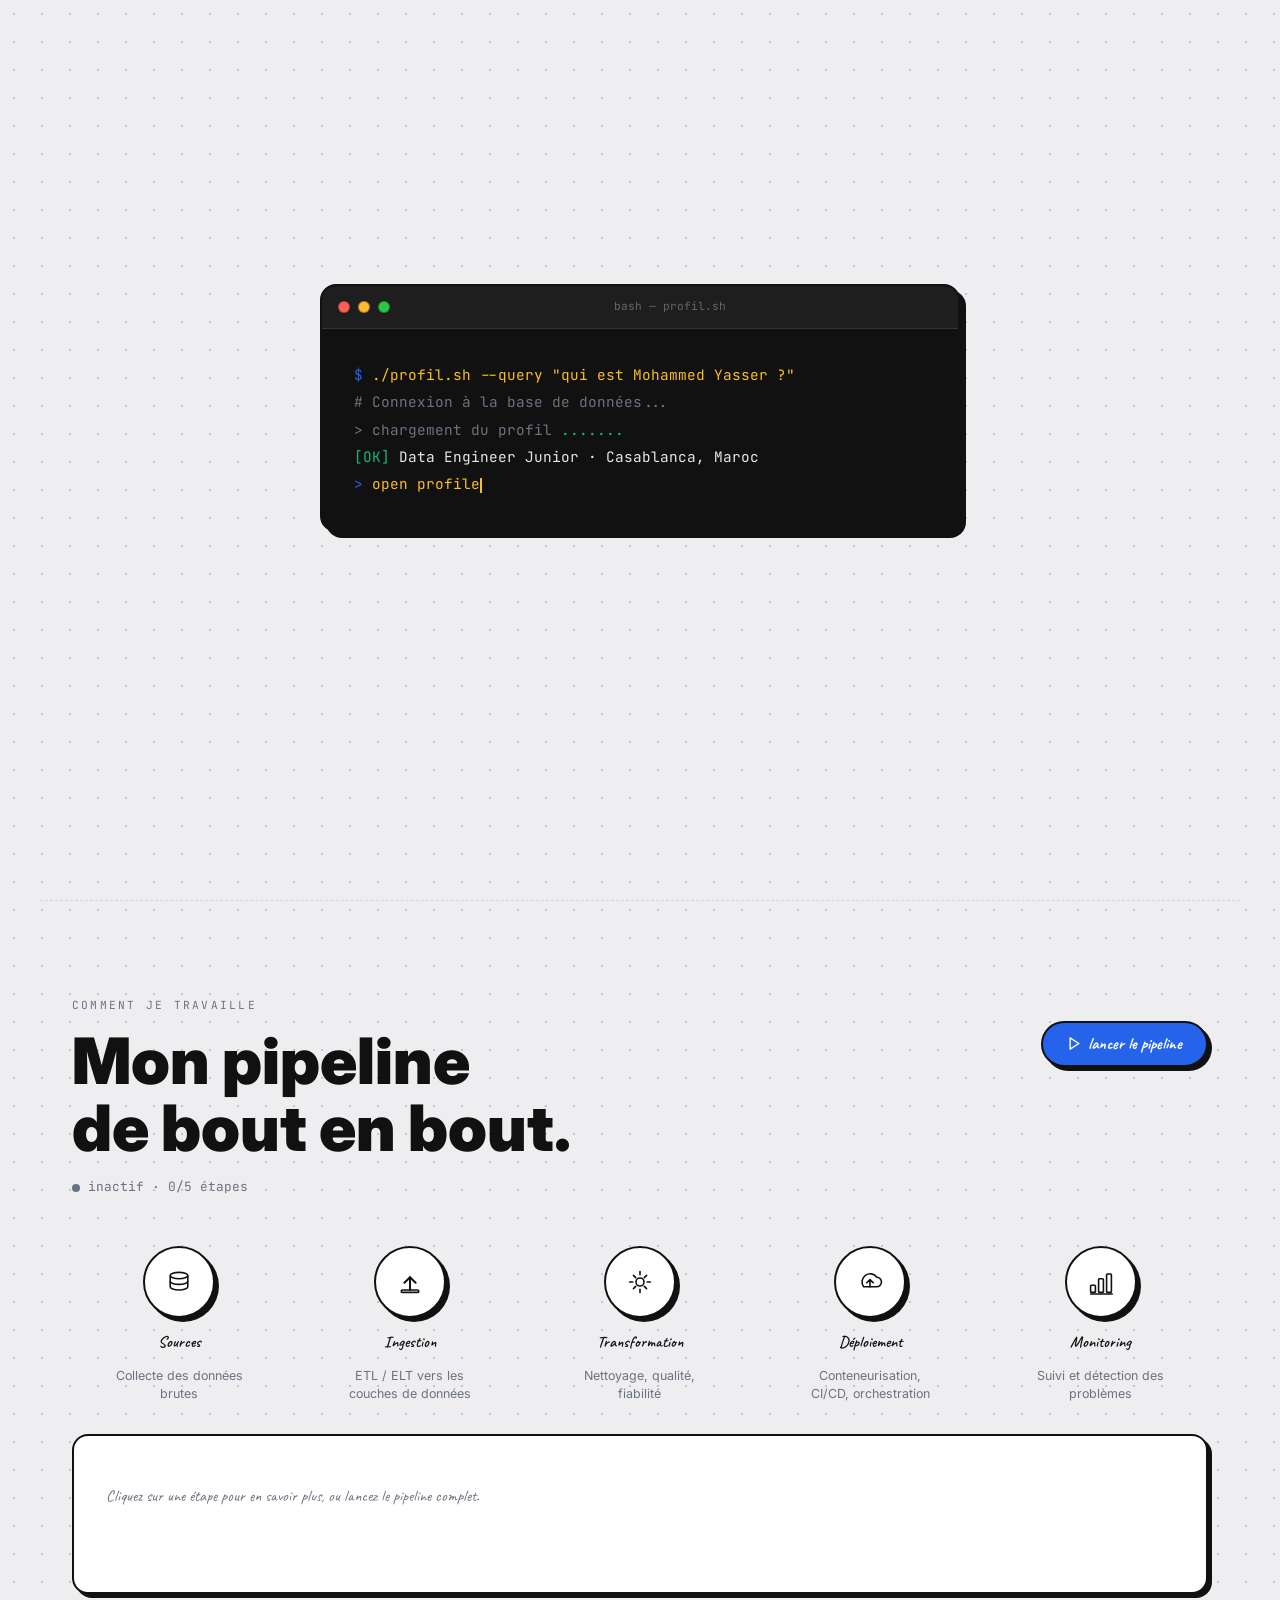
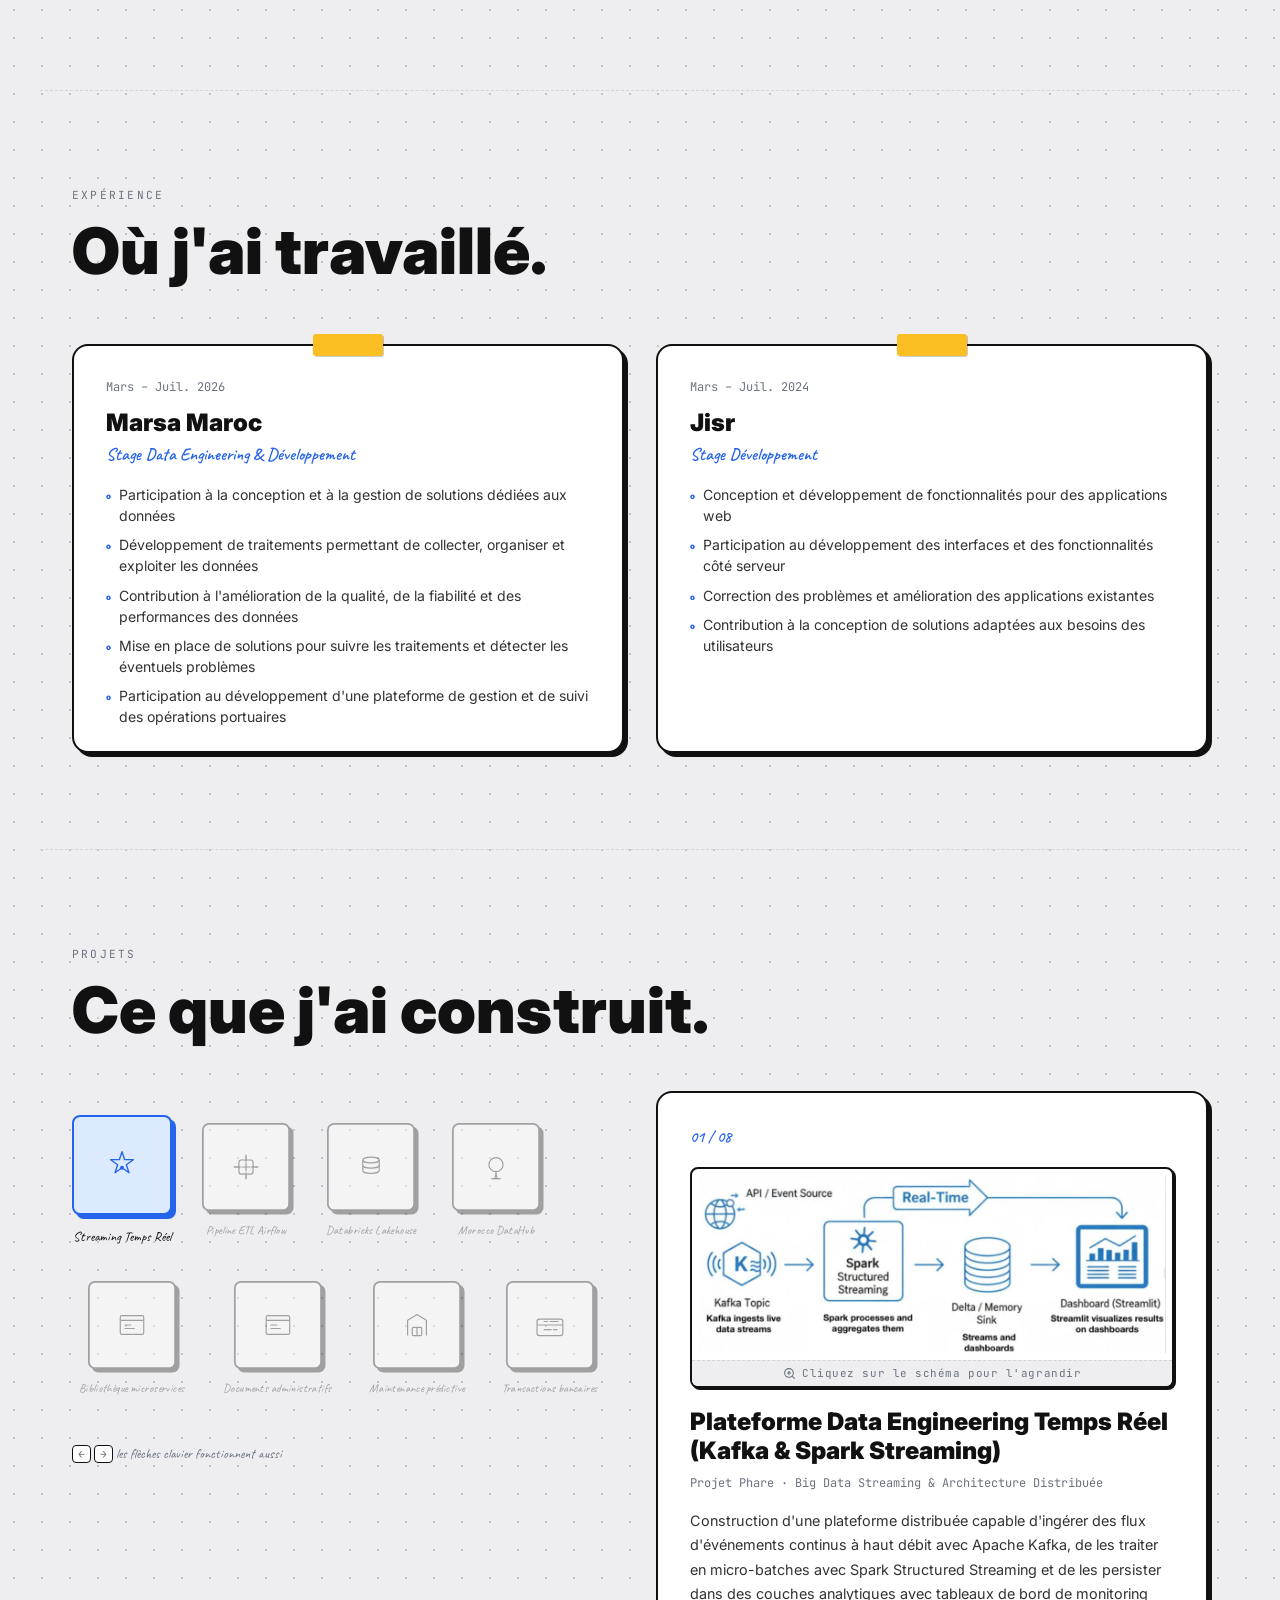
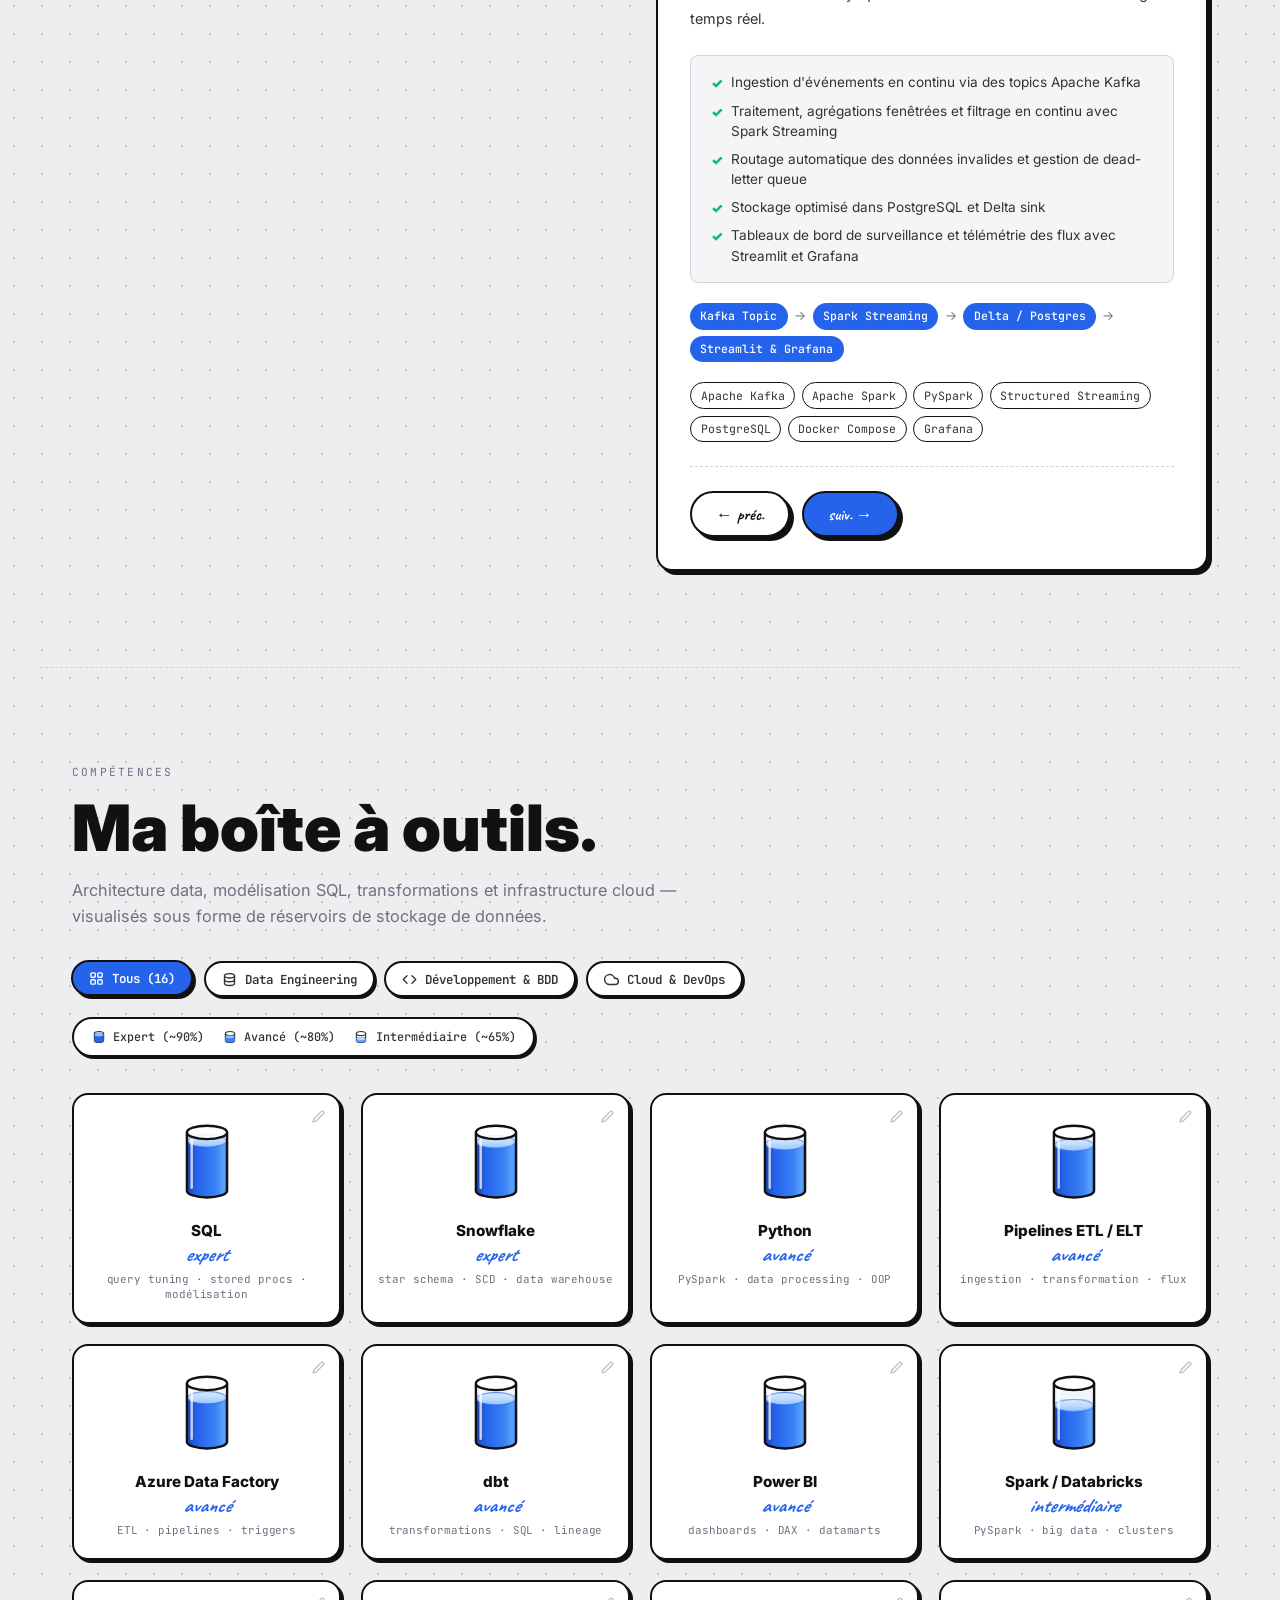
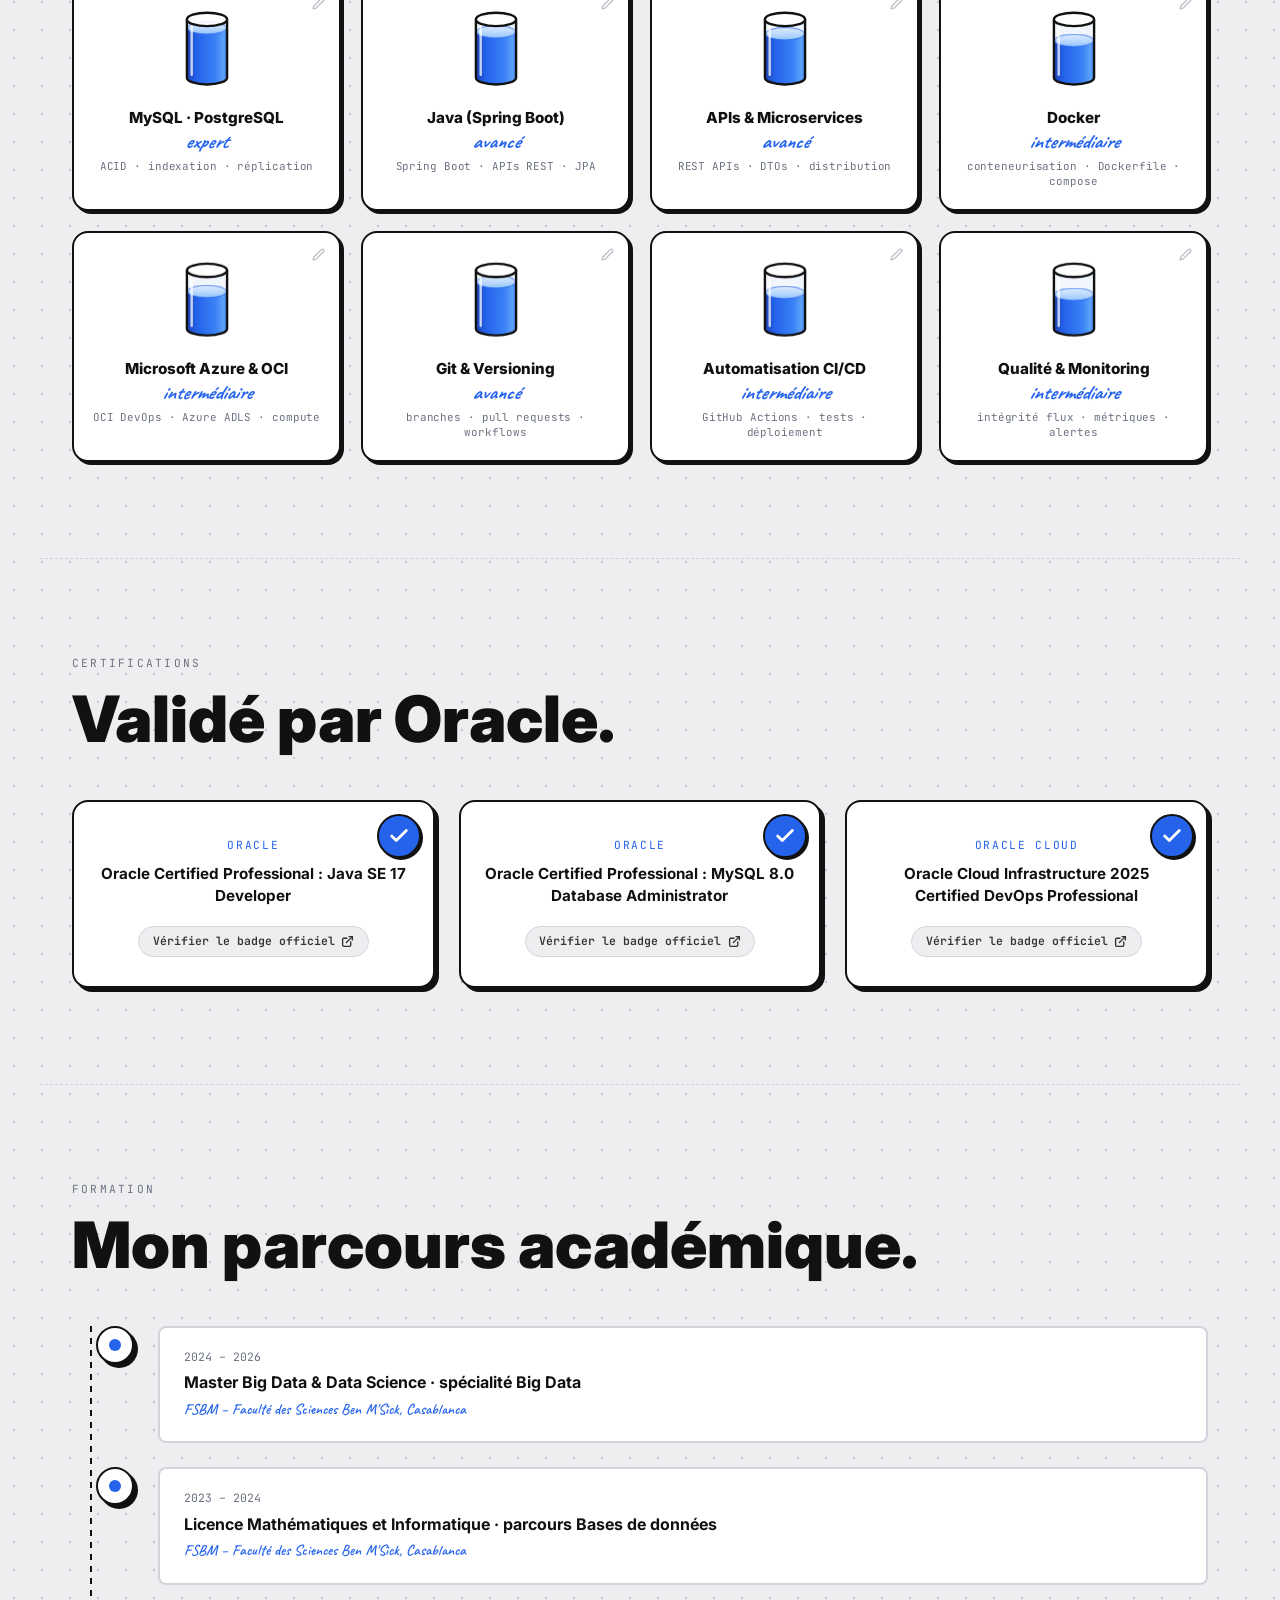
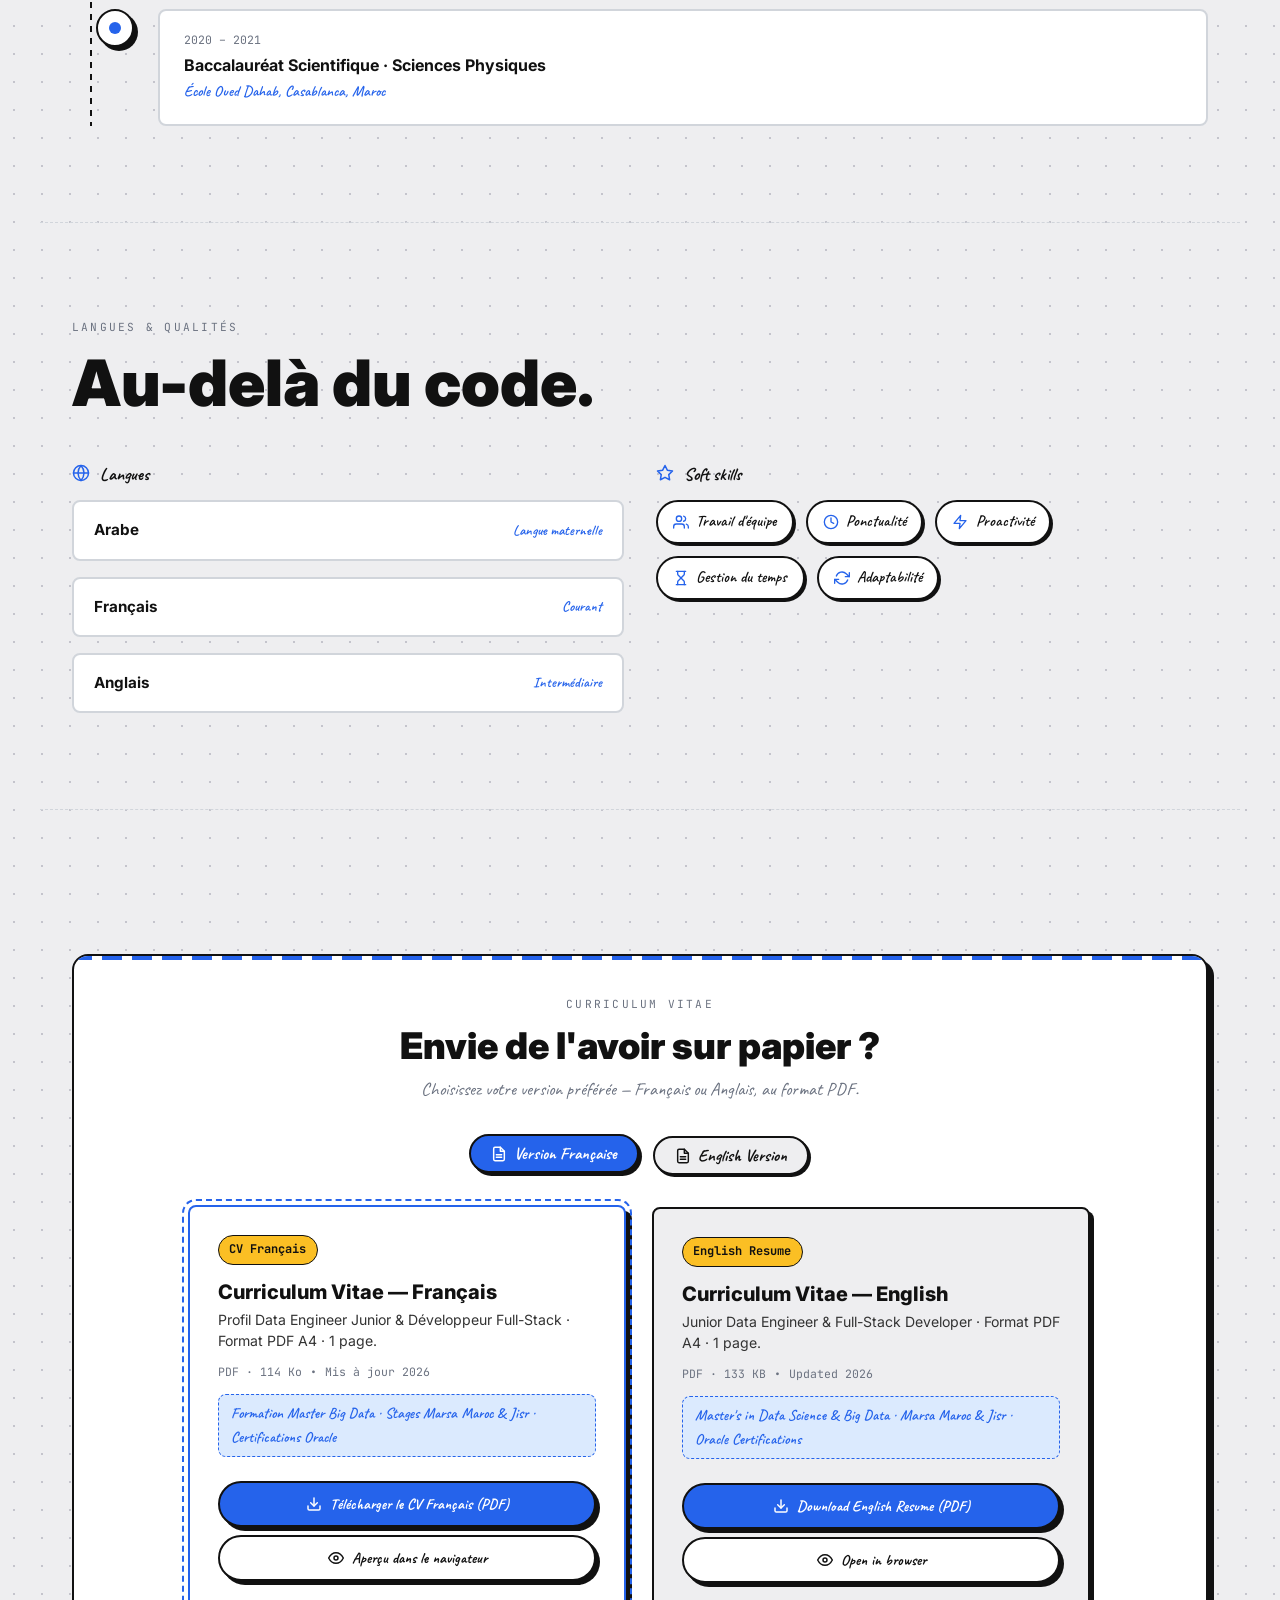
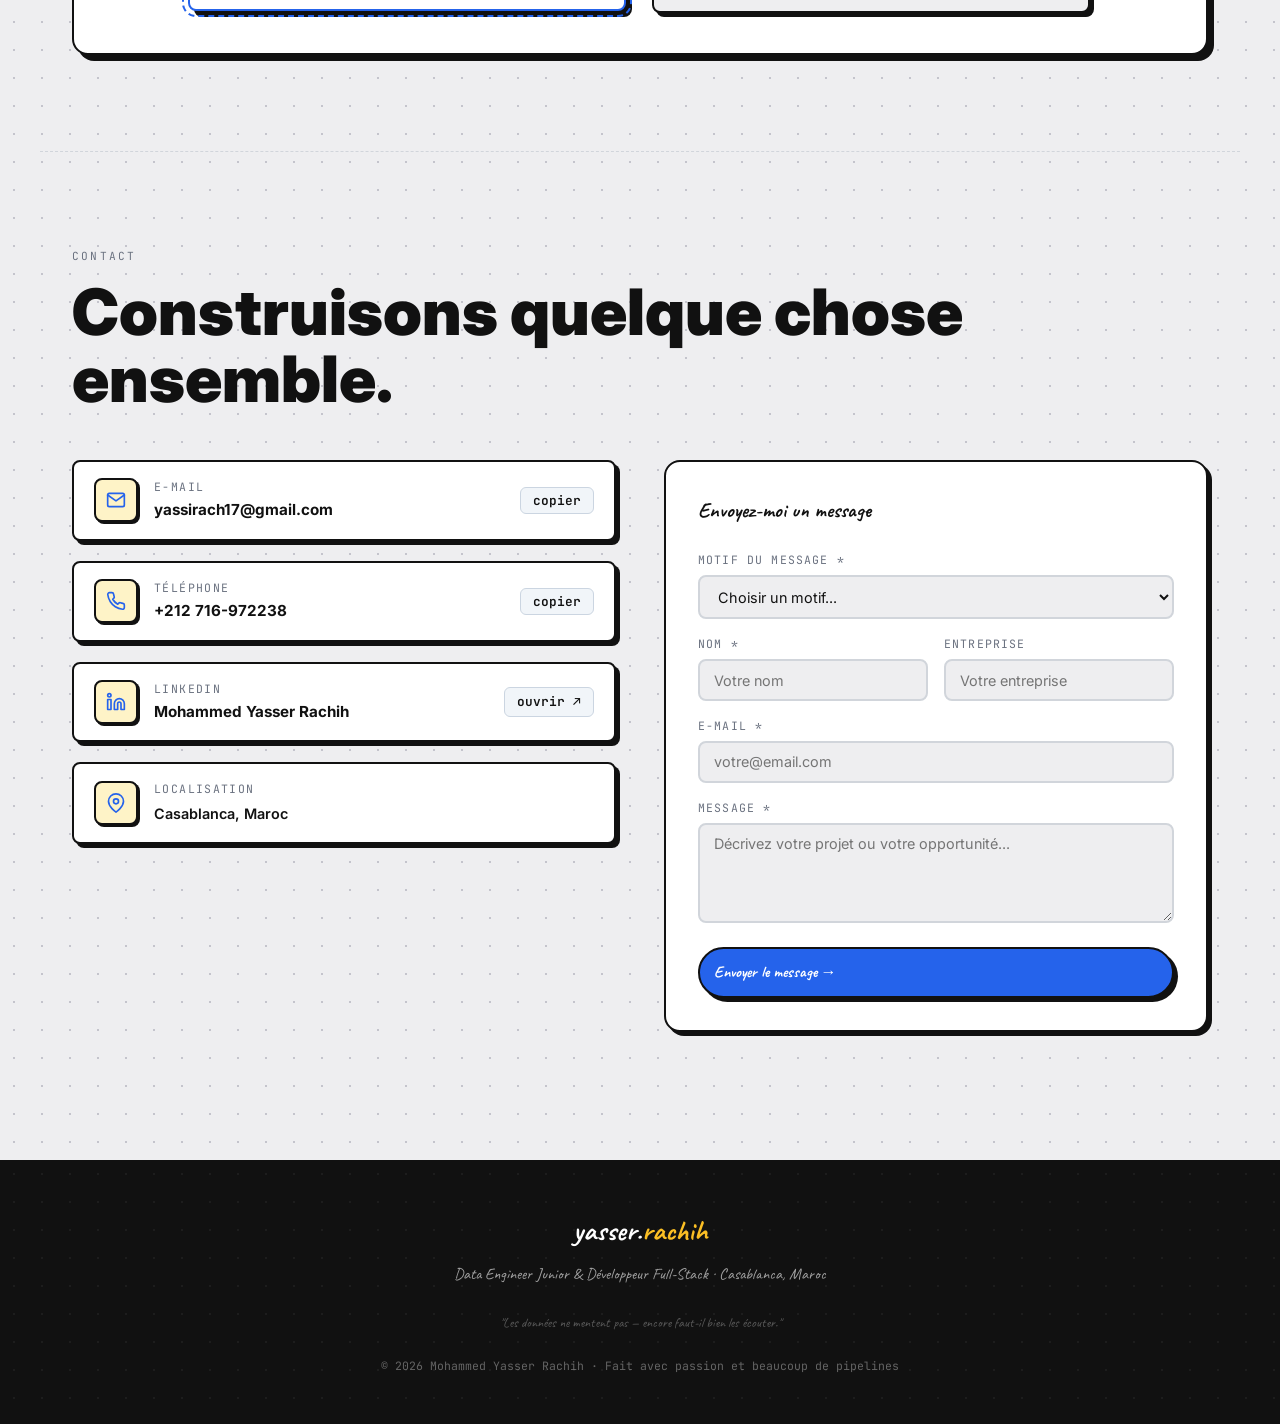
==== commit e14e5cca: "feat: add internationalization (i18n) support with French and English translations" ====
--- a/index.html
+++ b/index.html
@@ -306,8 +306,6 @@
           <p class="exp-date" data-i18n="experience.marsa.date">Mars – Juil. 2026</p>
           <h3 class="exp-company" data-i18n="experience.marsa.company">Marsa Maroc</h3>
           <p class="exp-title" data-i18n="experience.marsa.title">Stage Data Engineering &amp; Développement</p>
-          <span class="exp-current" aria-label="Stage en cours" data-i18n="experience.marsa.badge"
-            data-i18n-aria="experience.marsa.badgeAria">en cours · stage</span>
           <ul class="exp-list" aria-label="Missions chez Marsa Maroc" data-i18n-aria="experience.marsa.listAria">
             <li data-i18n="experience.marsa.items.0">Participation à la conception et à la gestion de solutions dédiées
               aux données</li>
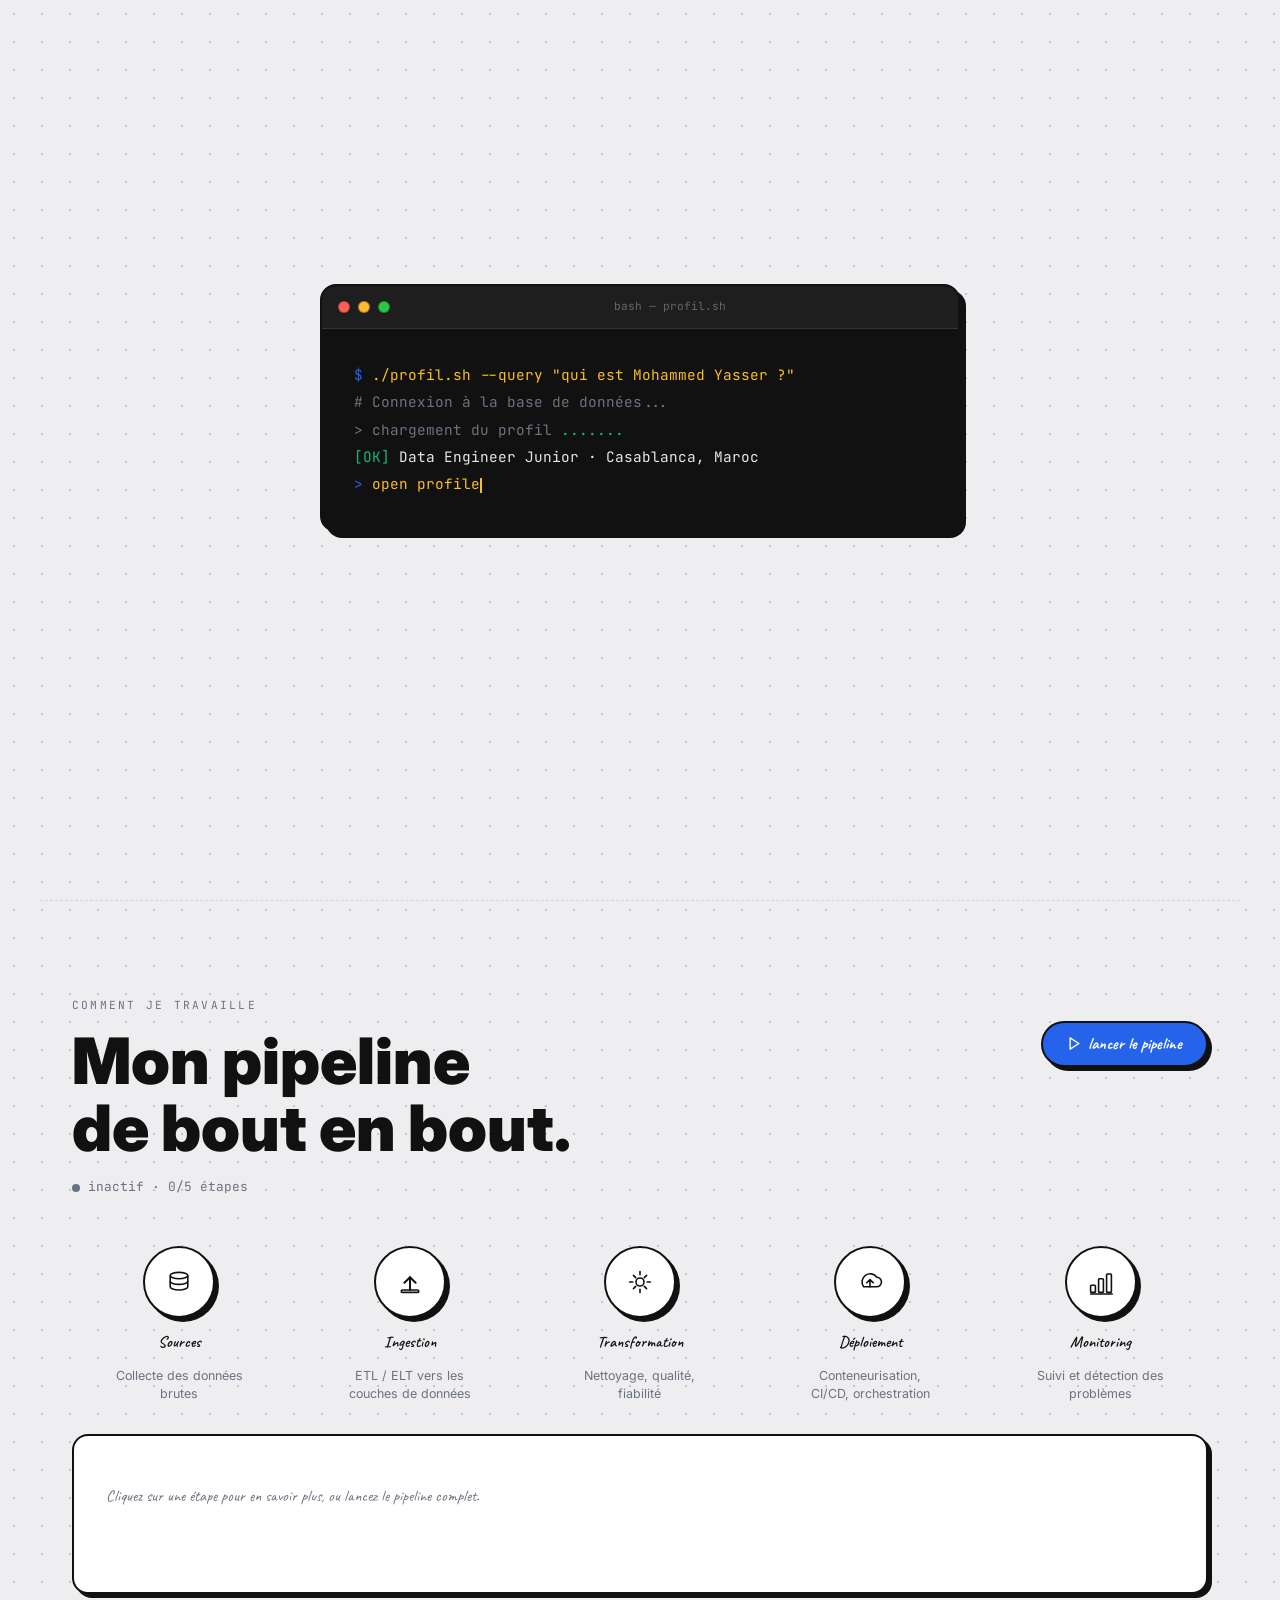
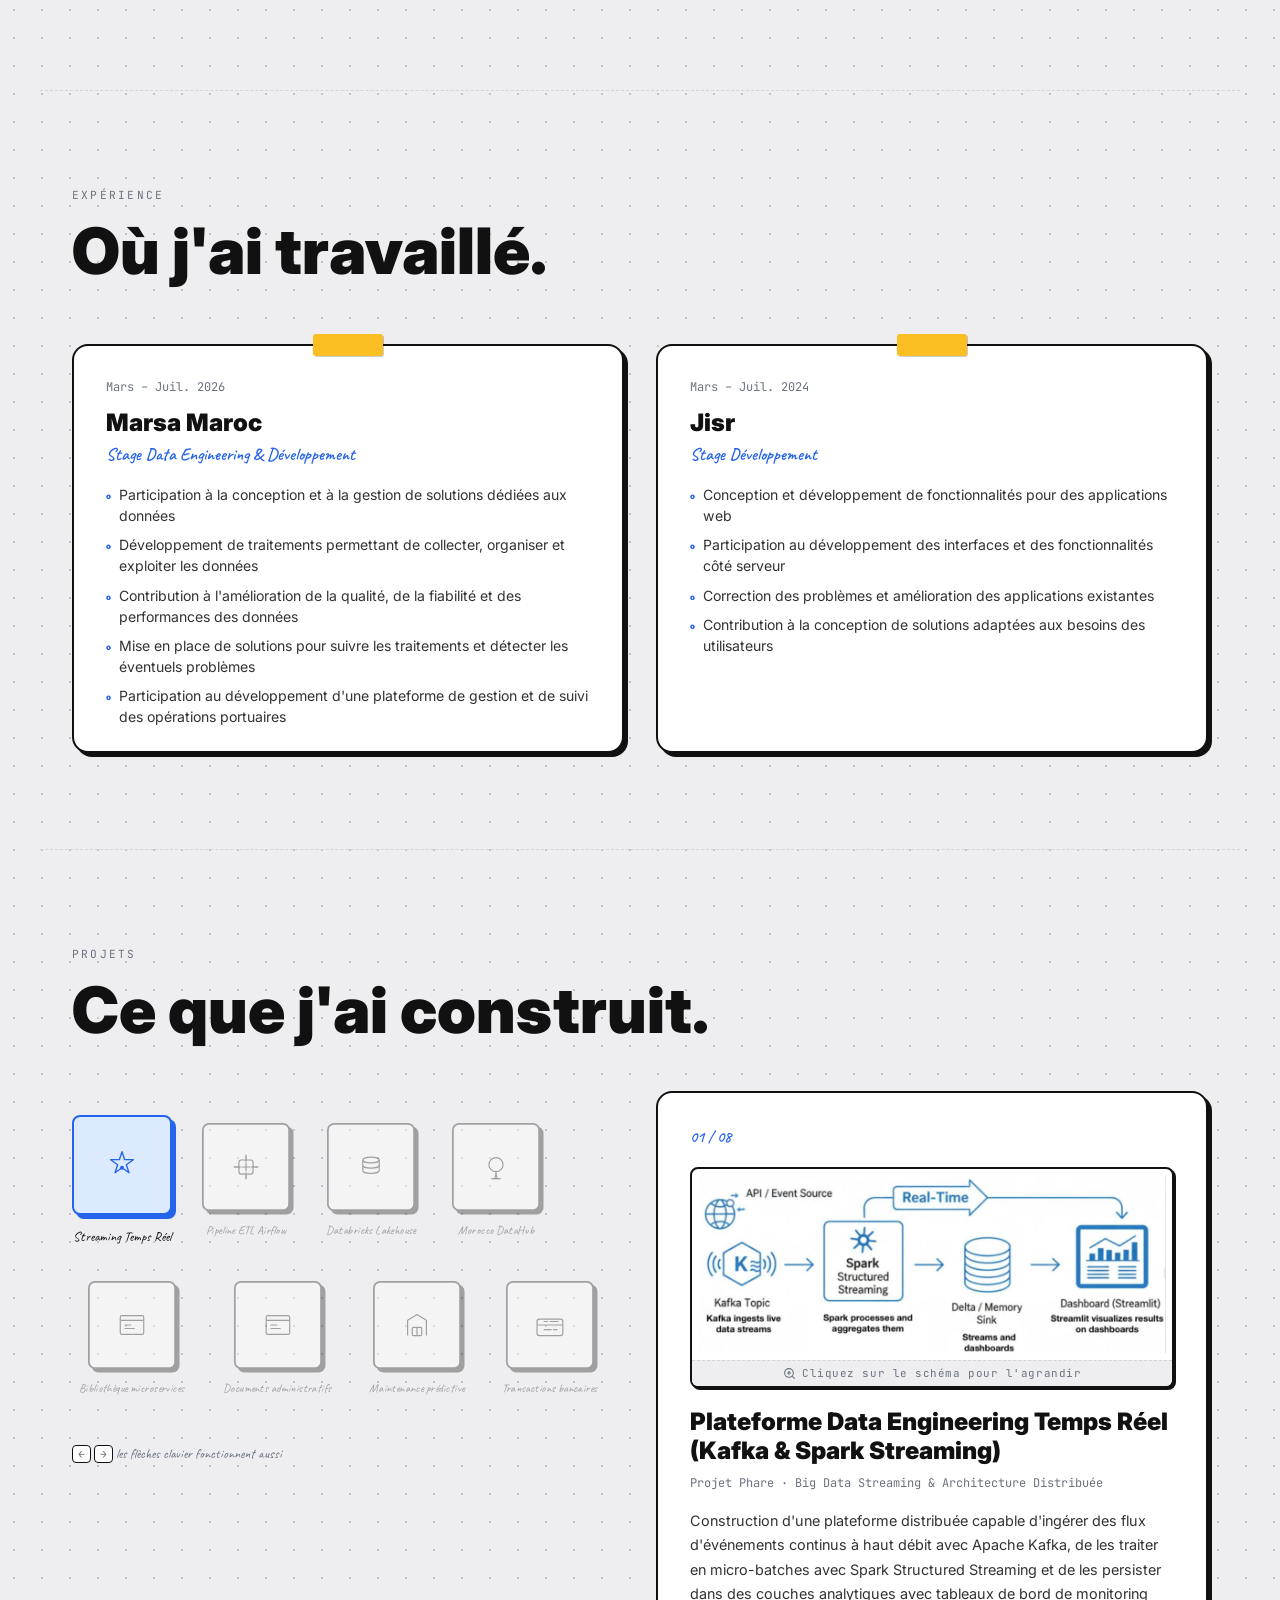
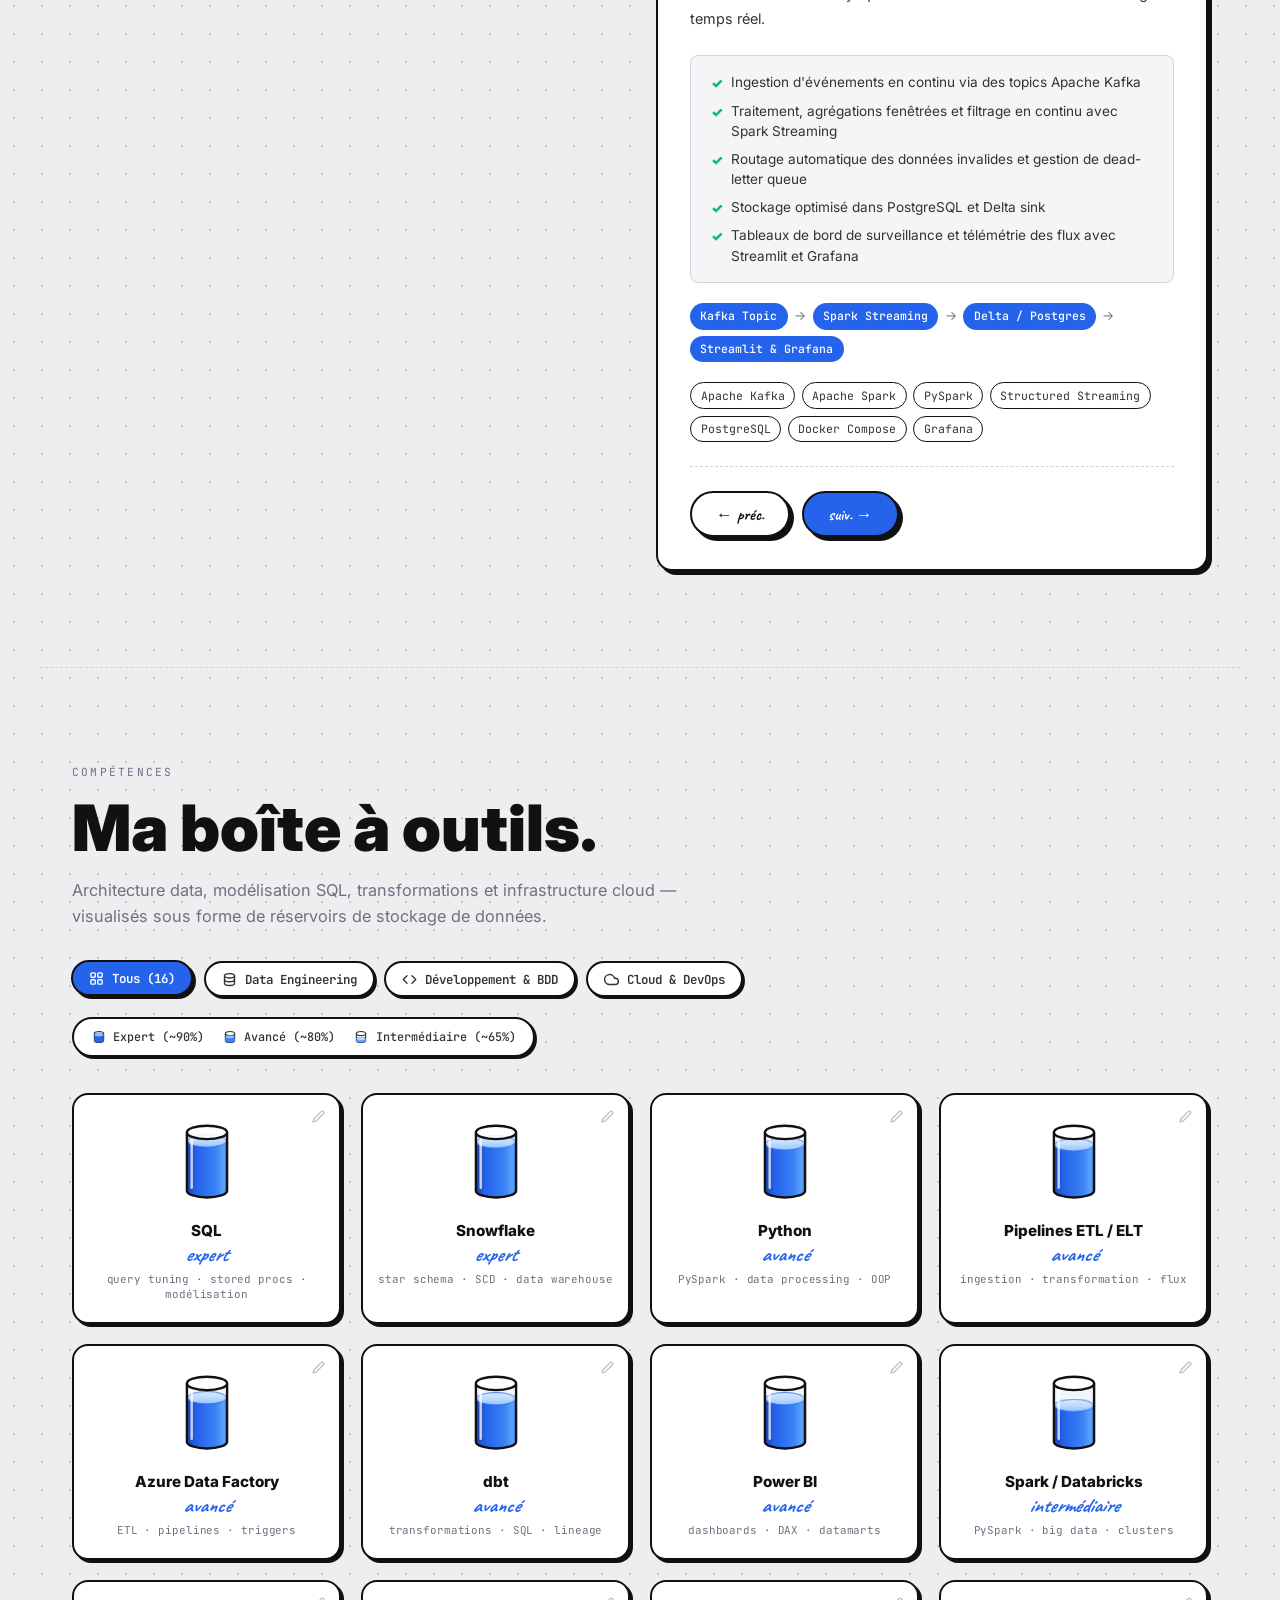
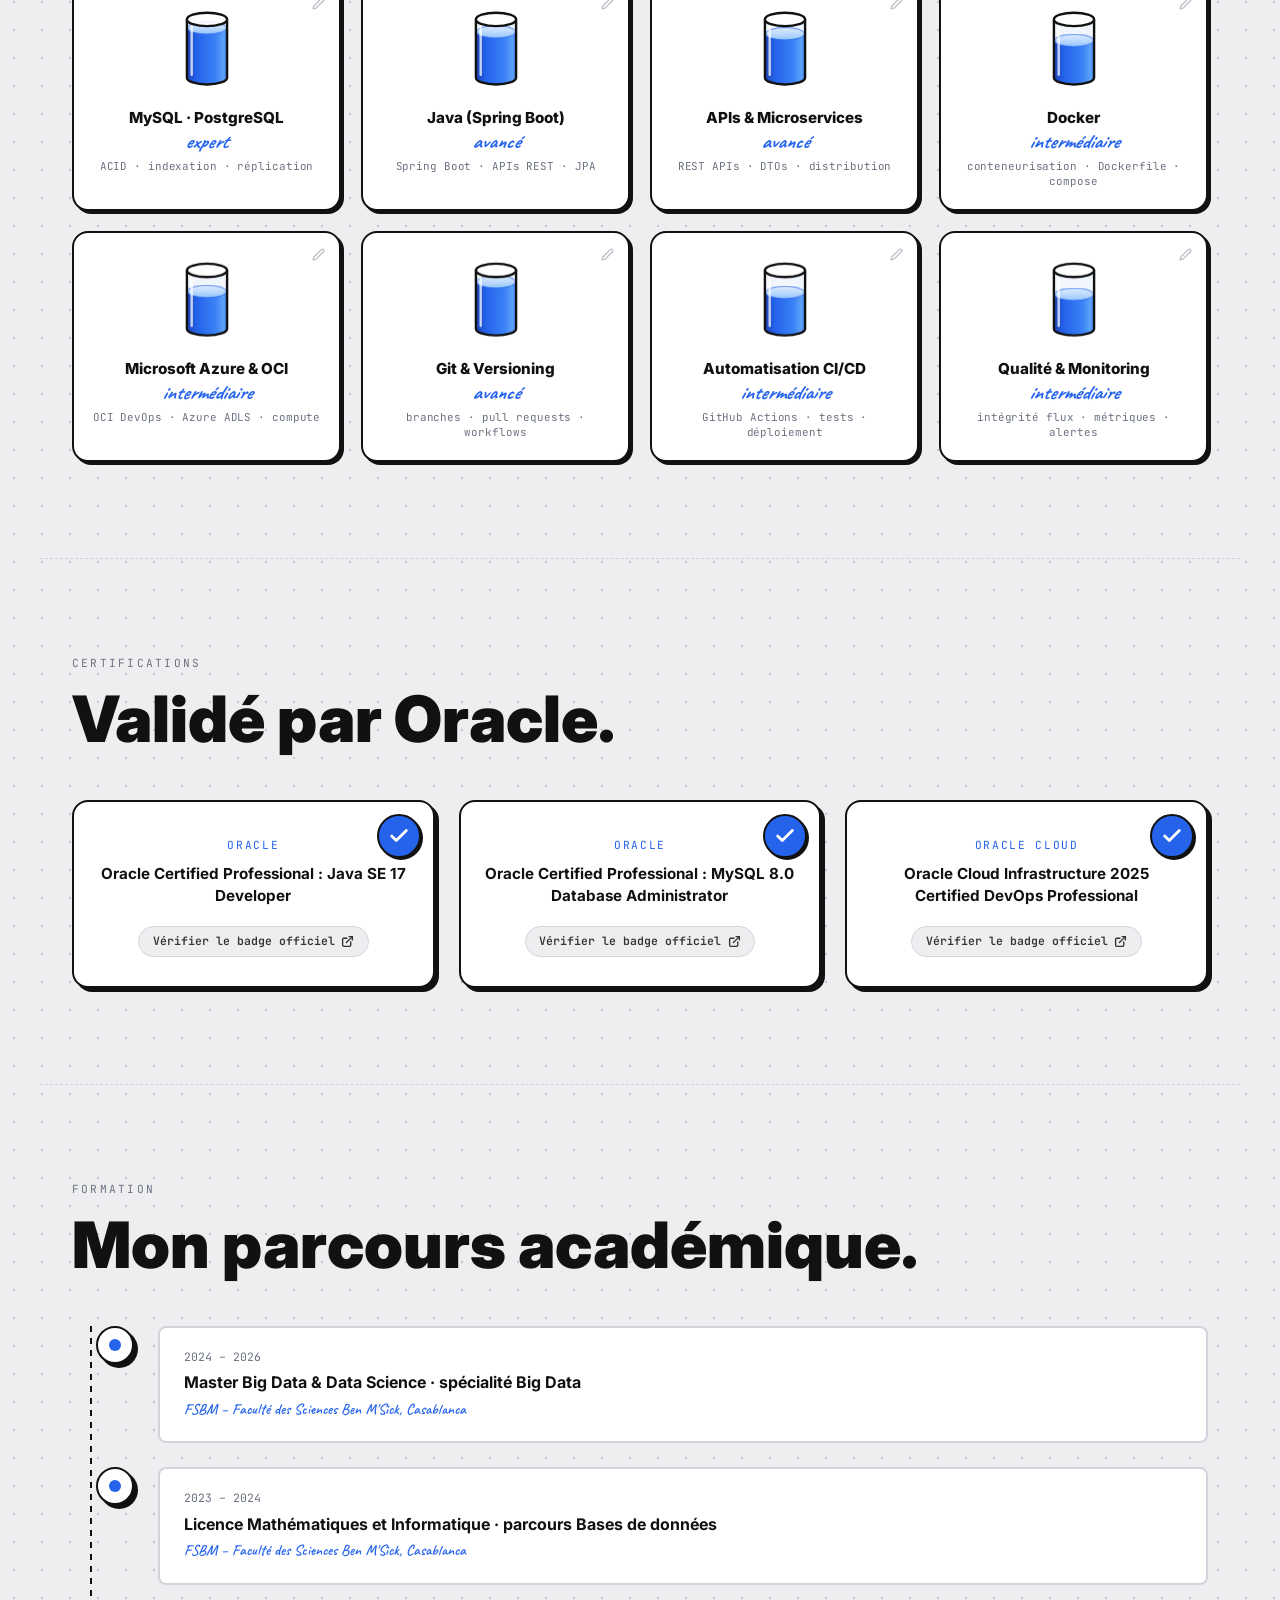
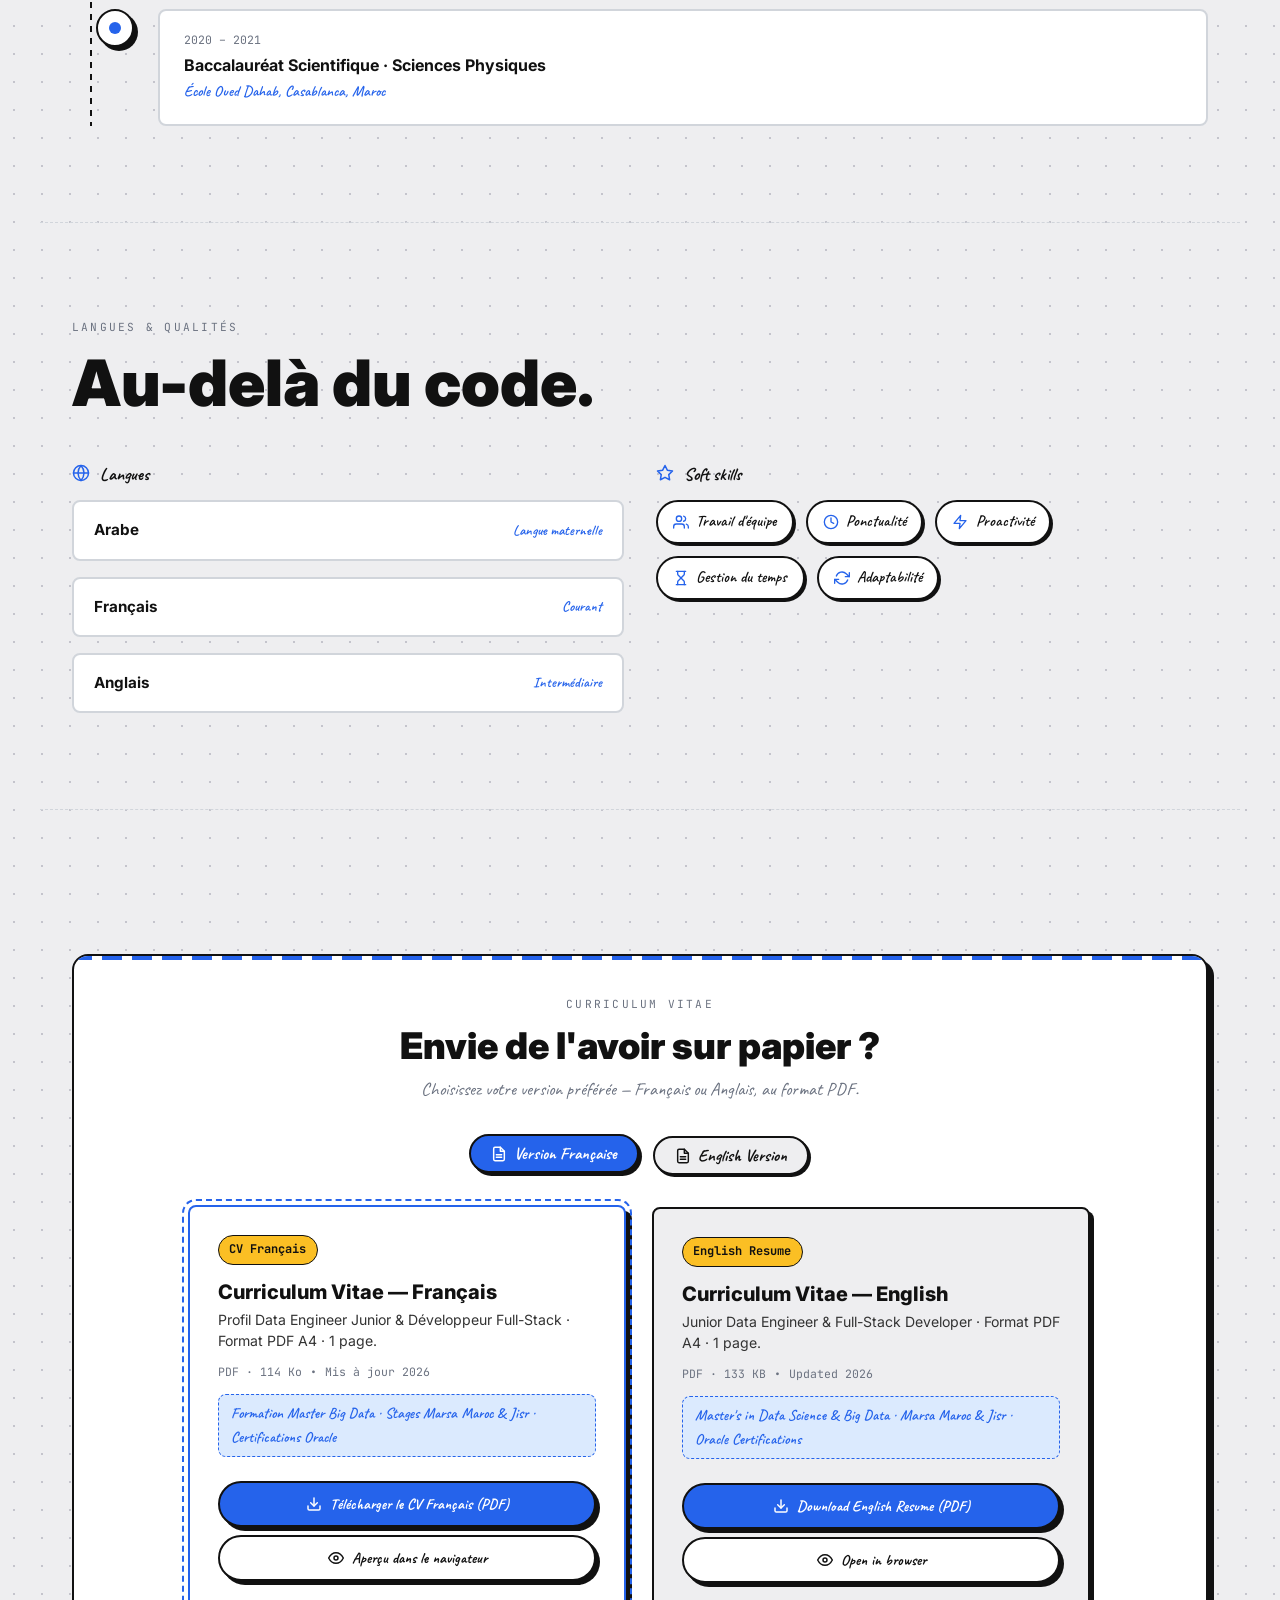
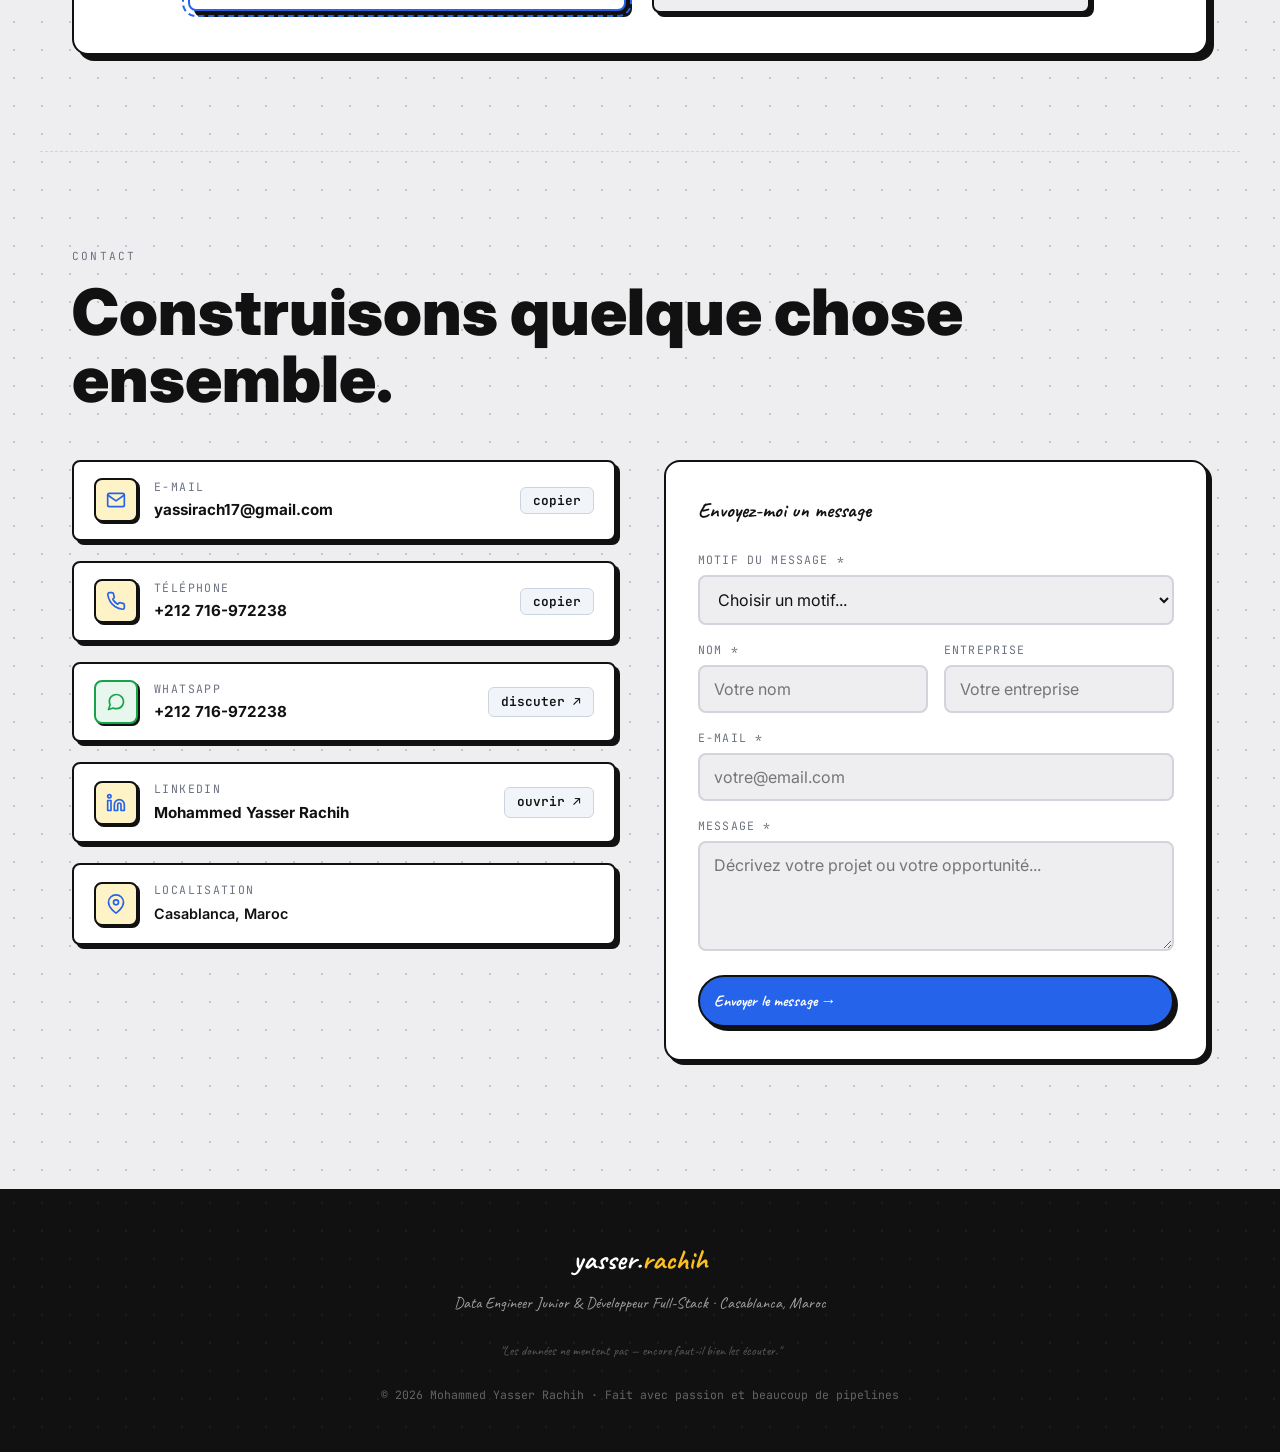
==== commit 6960b570: "feat: add core script modules and layout for interactive developer portfolio" ====
--- a/index.html
+++ b/index.html
@@ -3,7 +3,9 @@
 
 <head>
   <meta charset="UTF-8" />
-  <meta name="viewport" content="width=device-width, initial-scale=1.0" />
+  <meta name="viewport" content="width=device-width, initial-scale=1.0, viewport-fit=cover" />
+  <meta name="theme-color" content="#eeeef0" />
+  <meta name="format-detection" content="telephone=no" />
   <title>Mohammed Yasser Rachih · Data Engineer Junior</title>
   <meta name="description"
     content="Portfolio de Mohammed Yasser Rachih — Data Engineer Junior &amp; Développeur Full-Stack basé à Casablanca, Maroc. Java Spring Boot, Python, ETL/ELT, microservices, CI/CD." />
@@ -15,13 +17,15 @@
   <meta property="og:description"
     content="Data Engineer Junior &amp; Développeur Full-Stack — Java, Python, ETL/ELT, microservices, CI/CD." />
   <meta property="og:type" content="website" />
-  <link rel="icon" type="image/svg+xml" href="assets/favicon.svg" />
+  <meta property="og:image" content="assets/icone-portfolio-MR.png" />
+  <link rel="icon" type="image/png" href="assets/icone-portfolio-MR.png" />
+  <link rel="apple-touch-icon" href="assets/icone-portfolio-MR.png" />
   <link rel="preconnect" href="https://fonts.googleapis.com" />
   <link rel="preconnect" href="https://fonts.gstatic.com" crossorigin />
   <link
     href="https://fonts.googleapis.com/css2?family=Caveat:wght@400;500;600;700&family=Inter:wght@300;400;500;600;700;800;900&family=JetBrains+Mono:wght@400;500;600&display=swap"
     rel="stylesheet" />
-  <link rel="stylesheet" href="css/style.css?v=3.5" />
+  <link rel="stylesheet" href="css/style.css?v=4.1" />
 </head>
 
 <body>
@@ -440,6 +444,9 @@
           </div>
           <p class="sketch-nav-hint" aria-hidden="true" data-i18n="projects.navHint">
             <kbd>←</kbd> <kbd>→</kbd> les flèches clavier fonctionnent aussi
+          </p>
+          <p class="sketch-touch-hint" aria-hidden="true" data-i18n="projects.touchHint">
+            Glissez ou appuyez pour changer de projet
           </p>
         </div>
 
@@ -1818,6 +1825,22 @@
               aria-label="Copier le numéro de téléphone dans le presse-papier"
               data-i18n="contact.btnCopy">copier</button>
           </div>
+          <div class="contact-item reveal reveal-delay-2">
+            <div class="contact-icon contact-icon-wa" aria-hidden="true" style="background:#e8f7ee;border-color:#16a34a;color:#16a34a;">
+              <svg viewBox="0 0 24 24" fill="none" stroke="currentColor" stroke-width="2" stroke-linecap="round"
+                stroke-linejoin="round">
+                <path d="M21 11.5a8.38 8.38 0 0 1-.9 3.8 8.5 8.5 0 0 1-7.6 4.7 8.38 8.38 0 0 1-3.8-.9L3 21l1.9-5.7a8.38 8.38 0 0 1-.9-3.8 8.5 8.5 0 0 1 4.7-7.6 8.38 8.38 0 0 1 3.8-.9h.5a8.48 8.48 0 0 1 8 8v.5z" />
+              </svg>
+            </div>
+            <div class="contact-text">
+              <p class="contact-label" data-i18n="contact.whatsappLabel">WhatsApp</p>
+              <a href="https://wa.me/212716972238" target="_blank" rel="noopener noreferrer" id="contact-whatsapp">+212 716-972238</a>
+            </div>
+            <a href="https://wa.me/212716972238" target="_blank" rel="noopener noreferrer"
+              class="contact-action-btn" aria-label="Discuter sur WhatsApp avec Mohammed Yasser Rachih">
+              <span data-i18n="contact.btnWhatsapp">discuter ↗</span>
+            </a>
+          </div>
           <div class="contact-item reveal reveal-delay-3">
             <div class="contact-icon" aria-hidden="true">
               <svg viewBox="0 0 24 24" fill="none" stroke="currentColor" stroke-width="2" stroke-linecap="round"
@@ -1934,8 +1957,8 @@
     </svg>
   </button>
 
-  <script src="js/i18n.js?v=3.1"></script>
-  <script src="js/main.js?v=3.1" defer></script>
+  <script src="js/i18n.js?v=4.0"></script>
+  <script src="js/main.js?v=4.0" defer></script>
 
   <!-- Modal Lightbox pour les schémas d'architecture -->
   <div id="img-modal" class="img-modal" role="dialog" aria-modal="true" aria-label="Agrandissement de l'architecture"
--- a/css/style.css
+++ b/css/style.css
@@ -109,14 +109,88 @@
   font-size: 0.75rem;
   user-select: none;
 }
-.nav-burger { display: none; flex-direction: column; gap: 5px; cursor: pointer; padding: 4px; background: none; border: none; }
-.nav-burger span { display: block; width: 24px; height: 2px; background: var(--ink); border-radius: 2px; transition: all var(--transition); }
-.nav-mobile { display: none; position: fixed; inset: var(--nav-h) 0 0 0; background: var(--bg-card); z-index: 999; flex-direction: column; align-items: center; justify-content: center; gap: 1.5rem; }
-.nav-mobile.open { display: flex; }
-.nav-mobile a { font-family: var(--font-hand); font-size: 2rem; font-weight: 700; color: var(--ink); text-decoration: none; }
-.nav-mobile a:hover { color: var(--blue); }
-.nav-mobile .lang-toggle { margin-top: 1rem; padding: 6px 12px; }
-.nav-mobile .lang-btn { font-size: 0.95rem; padding: 6px 14px; }
+.nav-burger {
+  display: none;
+  flex-direction: column;
+  justify-content: center;
+  align-items: center;
+  gap: 5px;
+  cursor: pointer;
+  padding: 8px;
+  min-width: 44px;
+  min-height: 44px;
+  background: transparent;
+  border: none;
+  border-radius: var(--radius-sm);
+  touch-action: manipulation;
+  -webkit-tap-highlight-color: transparent;
+  position: relative;
+  z-index: 1001;
+}
+.nav-burger span {
+  display: block;
+  width: 24px;
+  height: 2.5px;
+  background: var(--ink);
+  border-radius: 2px;
+  transition: transform 0.25s ease, opacity 0.2s ease;
+  transform-origin: center;
+}
+.nav-burger.open span:nth-child(1),
+body:has(#nav-mobile.open) .nav-burger span:nth-child(1) {
+  transform: translateY(7.5px) rotate(45deg);
+}
+.nav-burger.open span:nth-child(2),
+body:has(#nav-mobile.open) .nav-burger span:nth-child(2) {
+  opacity: 0;
+  transform: scaleX(0);
+}
+.nav-burger.open span:nth-child(3),
+body:has(#nav-mobile.open) .nav-burger span:nth-child(3) {
+  transform: translateY(-7.5px) rotate(-45deg);
+}
+
+.nav-mobile {
+  display: none;
+  position: fixed;
+  inset: var(--nav-h) 0 0 0;
+  background: rgba(245, 245, 247, 0.98);
+  backdrop-filter: blur(16px);
+  -webkit-backdrop-filter: blur(16px);
+  z-index: 999;
+  flex-direction: column;
+  align-items: center;
+  justify-content: center;
+  gap: 1.25rem;
+  padding: 2rem 1.5rem;
+  overflow-y: auto;
+  -webkit-overflow-scrolling: touch;
+}
+.nav-mobile.open {
+  display: flex;
+  animation: mobileFadeIn 0.25s ease forwards;
+}
+@keyframes mobileFadeIn {
+  from { opacity: 0; transform: translateY(-8px); }
+  to { opacity: 1; transform: translateY(0); }
+}
+.nav-mobile a {
+  font-family: var(--font-hand);
+  font-size: 1.65rem;
+  font-weight: 700;
+  color: var(--ink);
+  text-decoration: none;
+  padding: 0.4rem 1.5rem;
+  border-radius: 100px;
+  transition: all var(--transition);
+}
+.nav-mobile a:hover, .nav-mobile a:active {
+  background: var(--blue);
+  color: #fff;
+}
+.nav-mobile .lang-toggle {
+  display: none;
+}
 
 /* INTRO TERMINAL */
 #intro { position: fixed; inset: 0; z-index: 2000; display: flex; align-items: center; justify-content: center; flex-direction: column; background: var(--bg); background-image: radial-gradient(circle, #c4c4cc 1px, transparent 1px); background-size: 28px 28px; transition: opacity 0.5s ease, visibility 0.5s ease; }
@@ -256,6 +330,7 @@
 .sketch-label { font-family: var(--font-hand); font-size: 0.85rem; color: var(--ink); max-width: 100px; line-height: 1.3; }
 .sketch-nav-hint { font-family: var(--font-hand); font-size: 0.85rem; color: var(--ink-muted); margin-top: 0.75rem; }
 .sketch-nav-hint kbd { font-family: var(--font-mono); font-size: 0.7rem; background: var(--bg-white); border: 1.5px solid var(--ink); border-radius: 4px; padding: 1px 5px; }
+.sketch-touch-hint { display: none; }
 .project-detail { background: var(--bg-white); border: 2.5px solid var(--ink); border-radius: var(--radius); padding: 2rem; box-shadow: var(--shadow); position: sticky; top: calc(var(--nav-h) + 1rem); min-height: 400px; }
 .project-counter { font-family: var(--font-hand); font-size: 1rem; color: var(--blue); margin-bottom: 1rem; font-weight: 600; }
 .project-name { font-size: 1.5rem; font-weight: 900; margin-bottom: 0.5rem; line-height: 1.2; }
@@ -666,47 +741,6 @@
   color: var(--ink-muted);
   line-height: 1.4;
   letter-spacing: -0.01em;
-}
-
-/* Responsive adjustments */
-@media (max-width: 900px) {
-  .skills-controls {
-    flex-direction: column;
-    align-items: flex-start;
-  }
-}
-@media (max-width: 640px) {
-  .skills-grid {
-    grid-template-columns: repeat(2, 1fr);
-    gap: 0.85rem;
-  }
-  .skill-card {
-    padding: 1.2rem 0.6rem 1rem;
-    border-radius: 14px;
-  }
-  .cylinder-wrap {
-    width: 50px;
-    height: 78px;
-    margin-bottom: 0.6rem;
-  }
-  .skill-card-title {
-    font-size: 0.88rem;
-  }
-  .skill-card-level {
-    font-size: 1.15rem;
-  }
-  .skill-card-tags {
-    font-size: 0.63rem;
-  }
-  .skills-legend-bar {
-    width: 100%;
-    justify-content: space-around;
-    padding: 0.4rem 0.6rem;
-    gap: 0.6rem;
-  }
-  .legend-pill {
-    font-size: 0.68rem;
-  }
 }
 
 /* CERTIFICATIONS */
@@ -911,9 +945,9 @@
 .form-row { display: grid; grid-template-columns: 1fr 1fr; gap: 1rem; }
 .form-group { margin-bottom: 1rem; display: flex; flex-direction: column; gap: 0.35rem; }
 .form-group label { font-family: var(--font-mono); font-size: 0.72rem; text-transform: uppercase; letter-spacing: 0.1em; color: var(--ink-muted); }
-.form-group input, .form-group select, .form-group textarea { font-family: var(--font-body); font-size: 0.9rem; padding: 0.65rem 0.9rem; border: 2px solid var(--border-light); border-radius: var(--radius-sm); background: var(--bg); color: var(--ink); transition: border-color var(--transition), box-shadow var(--transition); outline: none; width: 100%; }
+.form-group input, .form-group select, .form-group textarea { font-family: var(--font-body); font-size: 16px; padding: 0.75rem 0.9rem; border: 2px solid var(--border-light); border-radius: var(--radius-sm); background: var(--bg); color: var(--ink); transition: border-color var(--transition), box-shadow var(--transition); outline: none; width: 100%; min-height: 48px; }
 .form-group input:focus, .form-group select:focus, .form-group textarea:focus { border-color: var(--blue); box-shadow: 0 0 0 3px rgba(37,99,235,0.12); }
-.form-group textarea { resize: vertical; min-height: 100px; }
+.form-group textarea { resize: vertical; min-height: 110px; }
 .honeypot { display: none !important; }
 .form-submit { width: 100%; font-size: 1rem; padding: 0.85rem; margin-top: 0.5rem; }
 .form-submit:disabled { opacity: 0.7; cursor: not-allowed; }
@@ -942,26 +976,610 @@
 .skip-link { position: absolute; top: -100%; left: 1rem; z-index: 9999; background: var(--blue); color: #fff; padding: 0.5rem 1rem; border-radius: var(--radius-sm); font-family: var(--font-body); font-weight: 600; text-decoration: none; }
 .skip-link:focus { top: 1rem; }
 
-/* RESPONSIVE */
+/* ==========================================================================
+   RESPONSIVE & MOBILE ERGONOMICS (Phones, Tablets & Small Screens)
+   ========================================================================== */
+
+/* ── Tablets & Medium Screens (<= 900px) ── */
 @media (max-width: 900px) {
-  #hero { grid-template-columns: 1fr; }
-  .avatar-card { width: 180px; margin: 0 auto; }
-  .pipeline-steps { grid-template-columns: repeat(3, 1fr); }
-  .projects-layout { grid-template-columns: 1fr; }
-  .project-detail { position: static; }
-  .contact-layout { grid-template-columns: 1fr; }
-  .langs-grid { grid-template-columns: 1fr; }
-  .form-row { grid-template-columns: 1fr; }
-  .cv-cards-grid { grid-template-columns: 1fr; }
-}
-@media (max-width: 640px) {
-  section { padding: 4rem 1rem; }
-  .nav-links { display: none; }
-  .nav-burger { display: flex; }
-  .hero-title { font-size: clamp(2.2rem, 9vw, 3rem); }
-  .experience-grid { grid-template-columns: 1fr; }
-  .cert-grid { grid-template-columns: 1fr; }
-  .pipeline-steps { grid-template-columns: repeat(2, 1fr); }
-  .skills-grid { grid-template-columns: 1fr; }
-  .cv-box { padding: 1.75rem 1rem; }
-}
+  #hero {
+    grid-template-columns: 1fr;
+    text-align: center;
+    gap: 2.5rem;
+  }
+  .hero-desc {
+    margin-left: auto;
+    margin-right: auto;
+  }
+  .hero-tags {
+    justify-content: center;
+  }
+  .hero-btns {
+    justify-content: center;
+  }
+  .avatar-card {
+    width: 200px;
+    margin: 0 auto;
+  }
+  .pipeline-steps {
+    grid-template-columns: repeat(3, 1fr);
+  }
+  .projects-layout {
+    grid-template-columns: 1fr;
+    gap: 2rem;
+  }
+  .project-detail {
+    position: static;
+  }
+  .contact-layout {
+    grid-template-columns: 1fr;
+    gap: 2.5rem;
+  }
+  .langs-grid {
+    grid-template-columns: 1fr;
+    gap: 2rem;
+  }
+  .form-row {
+    grid-template-columns: 1fr;
+  }
+  .cv-cards-grid {
+    grid-template-columns: 1fr;
+    max-width: 580px;
+  }
+}
+
+/* ── Mobile & Small Tablets (<= 768px) ── */
+@media (max-width: 768px) {
+  section {
+    padding: 3.5rem 1.15rem;
+  }
+
+  /* Navigation */
+  .navbar {
+    padding: 0 1rem;
+    padding-top: max(0px, env(safe-area-inset-top));
+    padding-left: max(1rem, env(safe-area-inset-left));
+    padding-right: max(1rem, env(safe-area-inset-right));
+  }
+  .nav-diamond {
+    display: none !important;
+  }
+  .nav-logo {
+    font-size: 1.35rem;
+  }
+  .nav-links {
+    display: none;
+  }
+  .nav-burger {
+    display: flex;
+  }
+
+  /* Projects swipe rail */
+  .sketch-rail {
+    display: flex;
+    flex-wrap: nowrap;
+    overflow-x: auto;
+    overflow-y: hidden;
+    gap: 0.85rem;
+    padding: 0.5rem 0.25rem 1rem;
+    scroll-snap-type: x mandatory;
+    -webkit-overflow-scrolling: touch;
+    scrollbar-width: thin;
+    scrollbar-color: var(--blue) transparent;
+  }
+  .sketch-rail::-webkit-scrollbar {
+    height: 4px;
+  }
+  .sketch-rail::-webkit-scrollbar-thumb {
+    background: var(--blue);
+    border-radius: 4px;
+  }
+  .sketch-item {
+    flex: 0 0 88px;
+    scroll-snap-align: center;
+    opacity: 0.45;
+    transform: none;
+  }
+  .sketch-item.active {
+    opacity: 1;
+    transform: scale(1.05);
+  }
+  .sketch-svg-wrap {
+    width: 68px;
+    height: 68px;
+    margin-bottom: 0.35rem;
+  }
+  .sketch-svg-wrap svg {
+    width: 28px;
+    height: 28px;
+  }
+  .sketch-label {
+    font-size: 0.72rem;
+    max-width: 88px;
+    white-space: normal;
+  }
+  .sketch-nav-hint {
+    display: none;
+  }
+  .sketch-touch-hint {
+    display: block;
+    font-family: var(--font-hand);
+    font-size: 0.95rem;
+    color: var(--blue);
+    margin-top: 0.4rem;
+    font-weight: 600;
+    text-align: center;
+  }
+
+  .nav-logo {
+    font-size: 1.35rem;
+  }
+  .nav-links {
+    display: none;
+  }
+  .nav-burger {
+    display: flex;
+  }
+
+  /* Intro Terminal */
+  .terminal-wrap {
+    width: 94vw;
+  }
+  .terminal-bar {
+    padding: 10px 14px;
+  }
+  .terminal-title {
+    font-size: 0.65rem;
+  }
+  .terminal-body {
+    padding: 1.25rem 1rem;
+    min-height: 160px;
+  }
+  .terminal-line {
+    font-size: 0.8rem;
+    line-height: 1.7;
+    word-break: break-word;
+  }
+  .intro-cta {
+    margin-top: 1.5rem;
+    flex-direction: column;
+    gap: 0.5rem;
+    width: 100%;
+    padding: 0 1.5rem;
+  }
+  .btn-open {
+    width: 100%;
+    max-width: 280px;
+    font-size: 1.1rem;
+    padding: 0.7rem 1.5rem;
+    text-align: center;
+  }
+  .enter-hint {
+    display: none; /* Inapplicable on touch keyboards */
+  }
+
+  /* Hero */
+  #hero {
+    min-height: auto;
+    padding: 2.5rem 1rem 2rem;
+    gap: 1.75rem;
+    display: flex;
+    flex-direction: column;
+    align-items: center;
+    text-align: center;
+  }
+  .hero-title {
+    font-size: clamp(2rem, 8.5vw, 2.75rem);
+    line-height: 1.1;
+    margin-bottom: 1rem;
+    letter-spacing: -0.02em;
+  }
+  .hero-desc {
+    font-size: 1.1rem;
+    line-height: 1.55;
+    margin-bottom: 1.35rem;
+  }
+  .hero-tags {
+    gap: 0.4rem;
+    margin-bottom: 1.5rem;
+  }
+  .tag {
+    font-size: 0.74rem;
+    padding: 0.3rem 0.75rem;
+  }
+  .hero-btns {
+    display: grid;
+    grid-template-columns: 1fr 1fr;
+    gap: 0.65rem;
+    width: 100%;
+    max-width: 420px;
+    margin: 0 auto;
+  }
+  .hero-btns #hero-pipeline-btn {
+    grid-column: 1 / -1;
+    font-size: 1.1rem;
+    padding: 0.75rem 1.25rem;
+    justify-content: center;
+    min-height: 48px;
+  }
+  .hero-btns #hero-contact-btn,
+  .hero-btns #hero-cv-btn {
+    font-size: 1.02rem;
+    padding: 0.65rem 0.75rem;
+    justify-content: center;
+    min-height: 48px;
+  }
+  .avatar-card {
+    width: 175px;
+    margin: 0 auto;
+    transform: rotate(1deg);
+  }
+
+  /* Pipeline (Smooth Horizontal Swipeable Workflow) */
+  .pipeline-header {
+    margin-bottom: 1.75rem;
+  }
+  .pipeline-steps {
+    display: flex;
+    flex-wrap: nowrap;
+    overflow-x: auto;
+    overflow-y: hidden;
+    scroll-snap-type: x mandatory;
+    gap: 0.85rem;
+    padding: 0.5rem 0.25rem 1.25rem;
+    -webkit-overflow-scrolling: touch;
+    scrollbar-width: thin;
+    scrollbar-color: var(--blue) transparent;
+  }
+  .pipeline-steps::-webkit-scrollbar {
+    height: 4px;
+  }
+  .pipeline-steps::-webkit-scrollbar-thumb {
+    background: var(--blue);
+    border-radius: 4px;
+  }
+  .pipeline-step {
+    flex: 0 0 115px;
+    scroll-snap-align: center;
+  }
+  .step-icon {
+    width: 62px;
+    height: 62px;
+  }
+  .step-icon svg {
+    width: 24px;
+    height: 24px;
+  }
+  .step-name {
+    font-size: 0.95rem;
+  }
+  .step-desc {
+    font-size: 0.72rem;
+    max-width: 110px;
+    line-height: 1.35;
+  }
+  .pipeline-detail {
+    padding: 1.35rem 1rem;
+    min-height: auto;
+  }
+  .pipeline-detail h3 {
+    font-size: 1.2rem;
+  }
+  .pipeline-detail li {
+    font-size: 0.85rem;
+  }
+  .pipeline-run-btn {
+    width: 100%;
+    margin-top: 1.25rem;
+  }
+  .pipeline-run-btn .btn {
+    width: 100%;
+    justify-content: center;
+    min-height: 48px;
+    font-size: 1.05rem;
+  }
+
+  /* Projects */
+  .project-detail {
+    padding: 1.35rem 1rem;
+    min-height: auto;
+  }
+  .project-name {
+    font-size: 1.25rem;
+  }
+  .project-img-wrap {
+    max-height: 210px;
+    margin-bottom: 1rem;
+  }
+  .project-img {
+    max-height: 175px;
+  }
+  .project-features {
+    padding: 0.75rem 0.9rem;
+    gap: 0.4rem;
+  }
+  .project-features li {
+    font-size: 0.82rem;
+  }
+  .project-nav-btns {
+    display: grid;
+    grid-template-columns: 1fr 1fr;
+    gap: 0.65rem;
+    margin-top: 1.25rem;
+    padding-top: 1.25rem;
+  }
+  .project-nav-btns .btn {
+    width: 100%;
+    justify-content: center;
+    min-height: 46px;
+    font-size: 1.05rem;
+  }
+
+  /* Skills — Compact 2-Column Mobile Grid */
+  .skills-controls {
+    flex-direction: column;
+    align-items: stretch;
+    gap: 0.85rem;
+    margin-bottom: 1.75rem;
+  }
+  .skills-filters {
+    display: flex;
+    flex-wrap: nowrap;
+    overflow-x: auto;
+    gap: 0.5rem;
+    width: 100%;
+    padding-bottom: 0.4rem;
+    -webkit-overflow-scrolling: touch;
+    scrollbar-width: none;
+  }
+  .skills-filters::-webkit-scrollbar {
+    display: none;
+  }
+  .skill-filter-btn {
+    flex-shrink: 0;
+    white-space: nowrap;
+    font-size: 0.74rem;
+    padding: 0.4rem 0.85rem;
+    min-height: 38px;
+  }
+  .skills-legend-bar {
+    width: 100%;
+    justify-content: space-around;
+    padding: 0.4rem 0.5rem;
+    gap: 0.5rem;
+  }
+  .legend-pill {
+    font-size: 0.68rem;
+  }
+  .skills-grid {
+    grid-template-columns: repeat(2, 1fr) !important;
+    gap: 0.75rem !important;
+  }
+  .skill-card {
+    padding: 1.15rem 0.5rem 0.85rem;
+    border-radius: 14px;
+  }
+  .cylinder-wrap {
+    width: 48px;
+    height: 74px;
+    margin-bottom: 0.5rem;
+  }
+  .skill-card-title {
+    font-size: 0.85rem;
+  }
+  .skill-card-level {
+    font-size: 1.15rem;
+  }
+  .skill-card-tags {
+    font-size: 0.62rem;
+  }
+
+  /* Experience */
+  .experience-grid {
+    grid-template-columns: 1fr;
+    gap: 1.5rem;
+    margin-top: 2rem;
+  }
+  .exp-card {
+    padding: 1.6rem 1.25rem 1.25rem;
+  }
+  .exp-company {
+    font-size: 1.35rem;
+  }
+
+  /* Certifications */
+  .cert-grid {
+    grid-template-columns: 1fr;
+    gap: 1.25rem;
+    margin-top: 2rem;
+  }
+  .cert-card {
+    padding: 1.75rem 1.25rem 1.4rem;
+  }
+  .cert-verify-link {
+    min-height: 42px;
+    padding: 0.45rem 1rem;
+    font-size: 0.75rem;
+  }
+
+  /* Education & Languages */
+  .edu-list {
+    margin-top: 2rem;
+    padding-left: 0.5rem;
+    gap: 1.25rem;
+  }
+  .edu-list::before {
+    left: 14px;
+  }
+  .edu-item {
+    gap: 0.85rem;
+  }
+  .edu-dot {
+    width: 30px;
+    height: 30px;
+  }
+  .edu-dot::after {
+    width: 10px;
+    height: 10px;
+  }
+  .edu-card {
+    padding: 1rem 1.15rem;
+  }
+  .edu-degree {
+    font-size: 0.92rem;
+  }
+  .langs-grid {
+    margin-top: 2rem;
+    gap: 1.5rem;
+  }
+  .soft-skills {
+    gap: 0.5rem;
+  }
+  .soft-skill-badge {
+    font-size: 0.92rem;
+    padding: 0.4rem 0.8rem;
+  }
+
+  /* CV Box */
+  .cv-box {
+    margin-top: 2rem;
+    padding: 1.5rem 1rem;
+  }
+  .cv-title {
+    font-size: 1.5rem;
+  }
+  .cv-subtitle {
+    font-size: 1rem;
+  }
+  .cv-tabs {
+    display: grid;
+    grid-template-columns: 1fr 1fr;
+    gap: 0.5rem;
+    margin-bottom: 1.5rem;
+  }
+  .cv-tab-btn {
+    width: 100%;
+    justify-content: center;
+    font-size: 0.92rem;
+    padding: 0.45rem 0.6rem;
+    min-height: 44px;
+  }
+  .cv-card {
+    padding: 1.25rem 1rem;
+  }
+  .cv-action-btn {
+    min-height: 46px;
+    font-size: 0.95rem;
+  }
+
+  /* Contact Section */
+  .contact-layout {
+    margin-top: 2rem;
+    gap: 2rem;
+  }
+  .contact-item {
+    padding: 0.85rem 1rem;
+    flex-wrap: wrap;
+    gap: 0.75rem;
+  }
+  .contact-icon {
+    width: 40px;
+    height: 40px;
+  }
+  .contact-text {
+    flex: 1 1 160px;
+    min-width: 0;
+  }
+  .contact-text a {
+    word-break: break-all;
+    font-size: 0.9rem;
+  }
+  .copy-btn, .contact-action-btn {
+    min-height: 38px;
+    padding: 6px 14px;
+    margin-left: auto;
+  }
+  .contact-form {
+    padding: 1.5rem 1rem;
+  }
+  .form-row {
+    grid-template-columns: 1fr;
+    gap: 0;
+  }
+  .form-submit {
+    min-height: 50px;
+    font-size: 1.05rem;
+  }
+
+  /* Back to Top Button */
+  .back-top {
+    bottom: max(1.25rem, calc(0.75rem + env(safe-area-inset-bottom)));
+    right: max(1.25rem, calc(0.75rem + env(safe-area-inset-right)));
+    width: 42px;
+    height: 42px;
+    box-shadow: 2px 2px 0 var(--ink);
+  }
+  .back-top svg {
+    width: 18px;
+    height: 18px;
+  }
+
+  /* Lightbox Modal */
+  .img-modal {
+    padding: 0.75rem;
+  }
+  .img-modal-content {
+    padding: 0.85rem;
+    max-width: 96vw;
+    max-height: 85vh;
+  }
+  .img-modal-close {
+    top: 6px;
+    right: 6px;
+    width: 42px;
+    height: 42px;
+    font-size: 1.2rem;
+  }
+  .img-modal-caption {
+    font-size: 0.95rem;
+    margin-top: 0.4rem;
+  }
+
+  /* Footer */
+  footer {
+    padding: 2.5rem 1.25rem;
+    padding-bottom: max(2.5rem, calc(1.75rem + env(safe-area-inset-bottom)));
+  }
+}
+
+/* ── Small Phones (<= 375px) ── */
+@media (max-width: 375px) {
+  .hero-btns {
+    grid-template-columns: 1fr;
+  }
+  .hero-title {
+    font-size: 1.9rem;
+  }
+  .nav-logo {
+    font-size: 1.2rem;
+  }
+  .cv-tabs {
+    grid-template-columns: 1fr;
+  }
+  .project-nav-btns {
+    grid-template-columns: 1fr;
+  }
+}
+
+/* ── Touch Active Micro-interactions ── */
+@media (hover: none) and (pointer: coarse) {
+  .btn:active,
+  .skill-filter-btn:active,
+  .cv-tab-btn:active,
+  .copy-btn:active,
+  .contact-action-btn:active,
+  .sketch-item:active {
+    transform: scale(0.97) !important;
+    opacity: 0.9;
+  }
+}
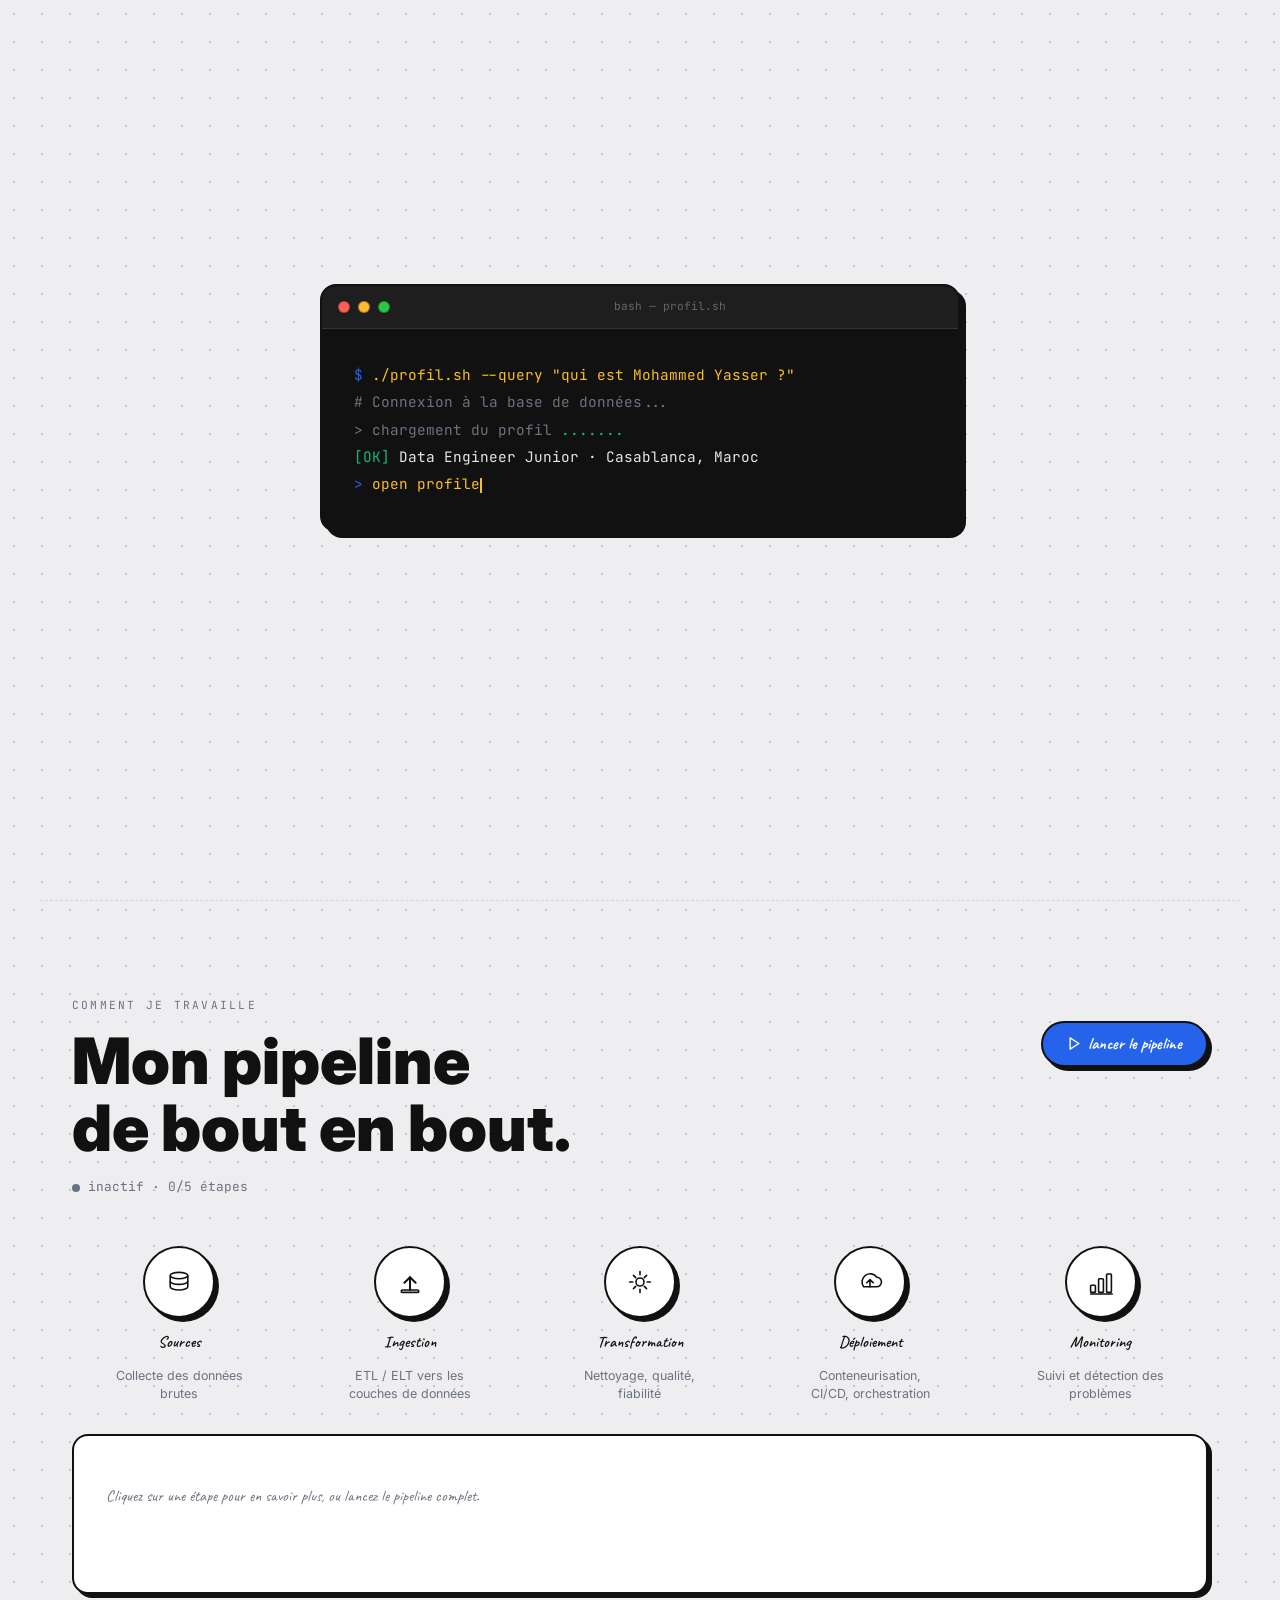
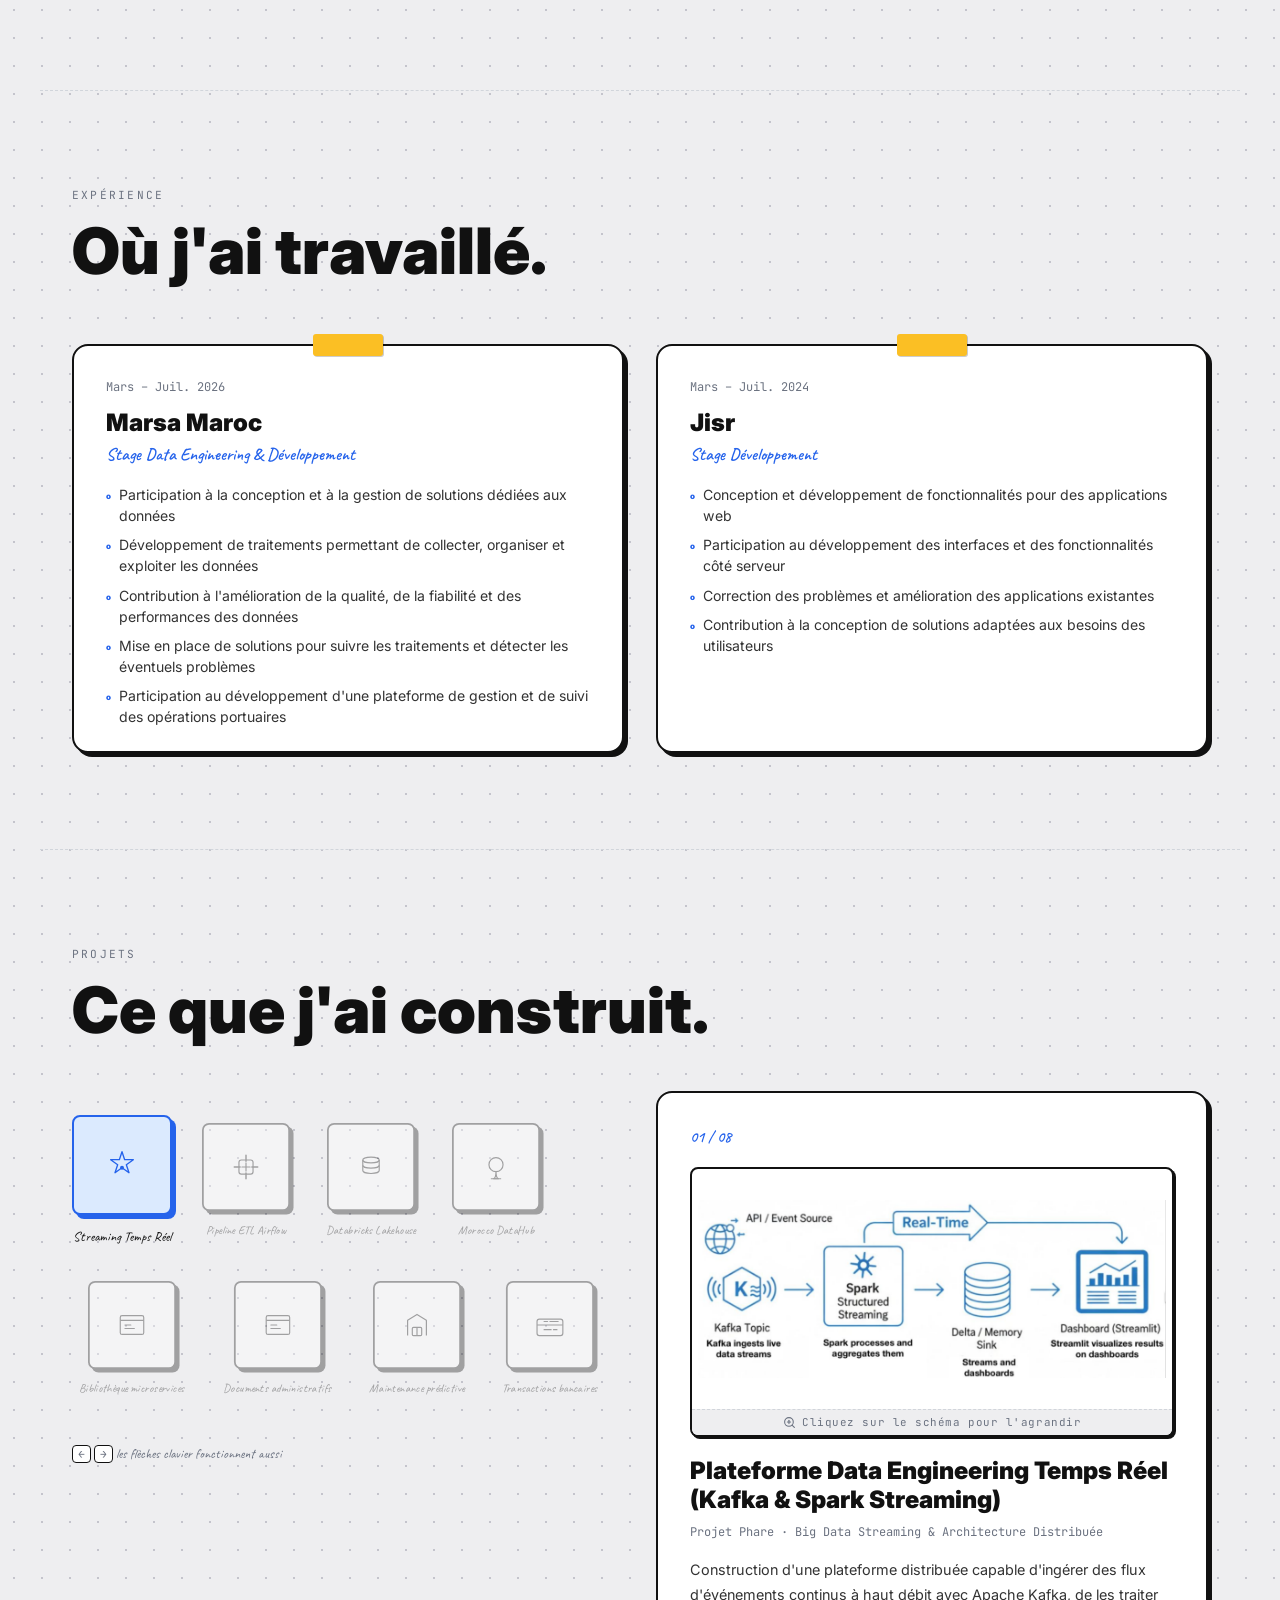
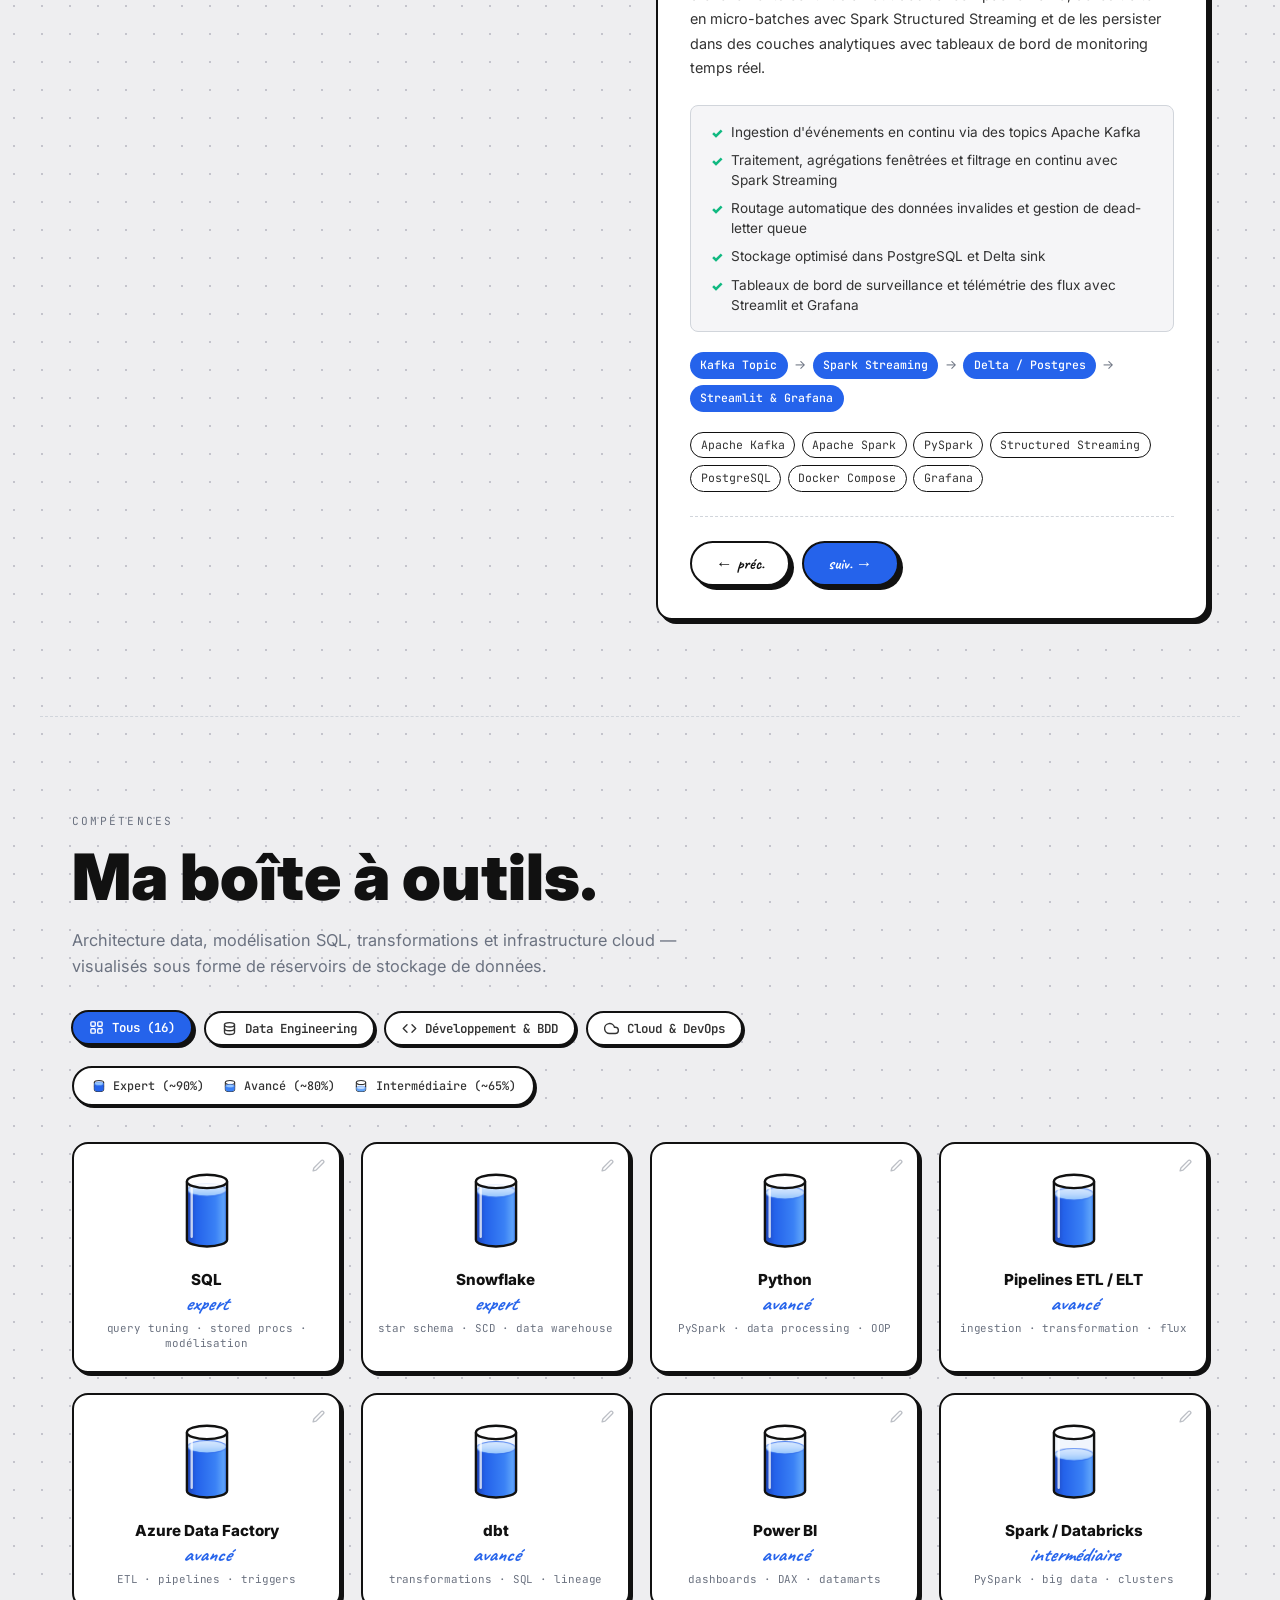
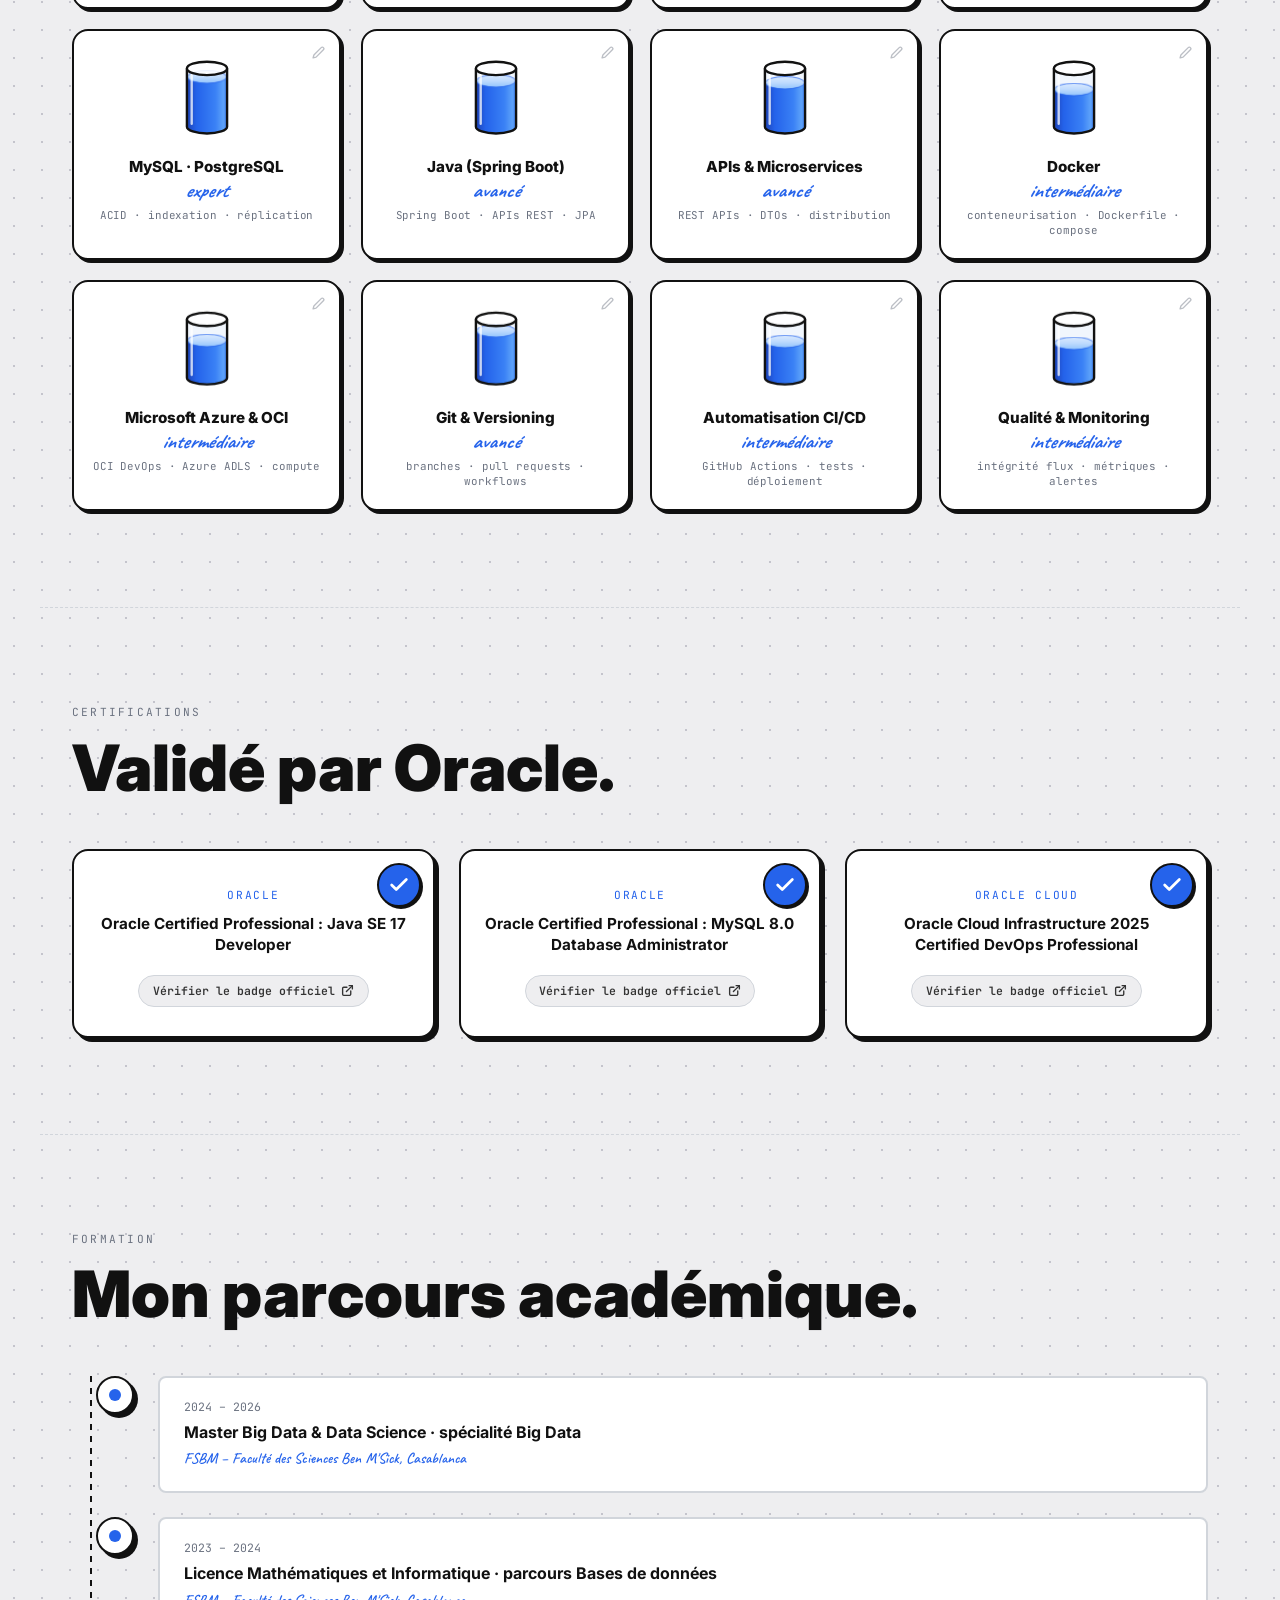
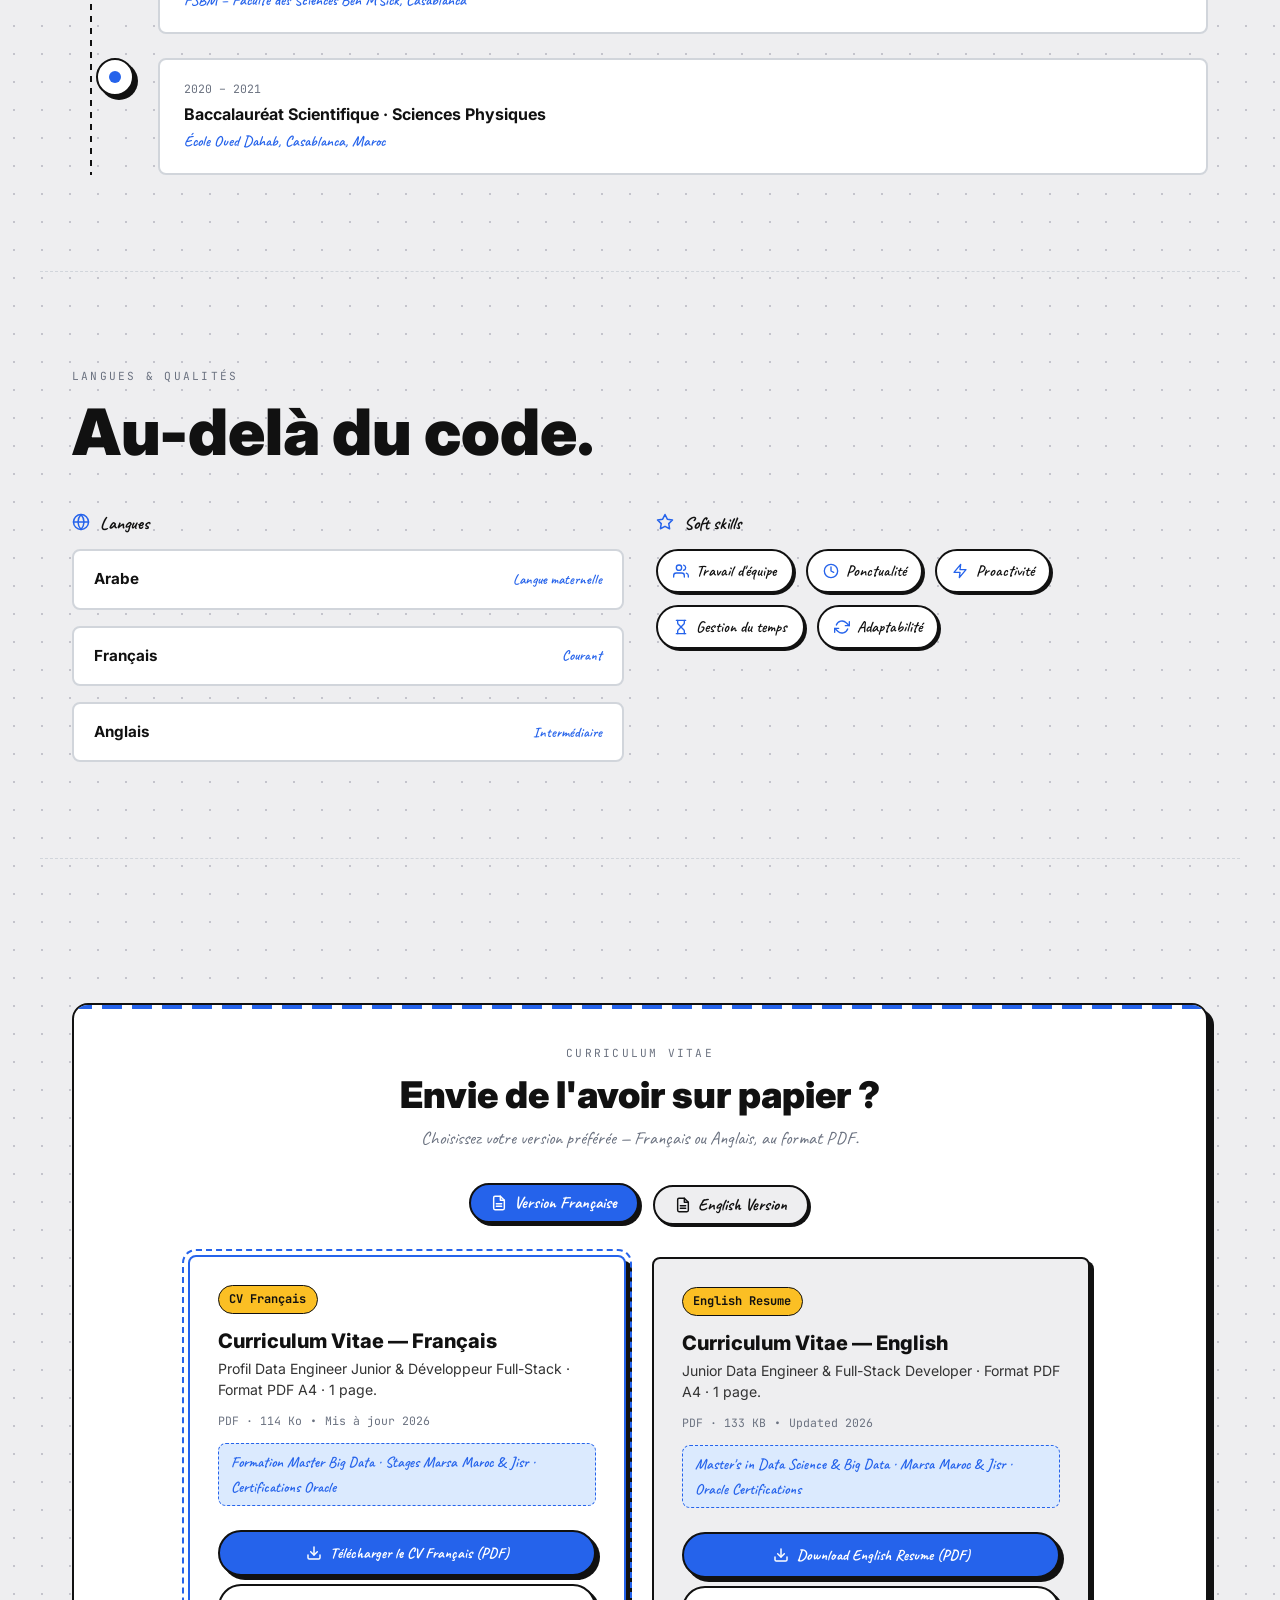
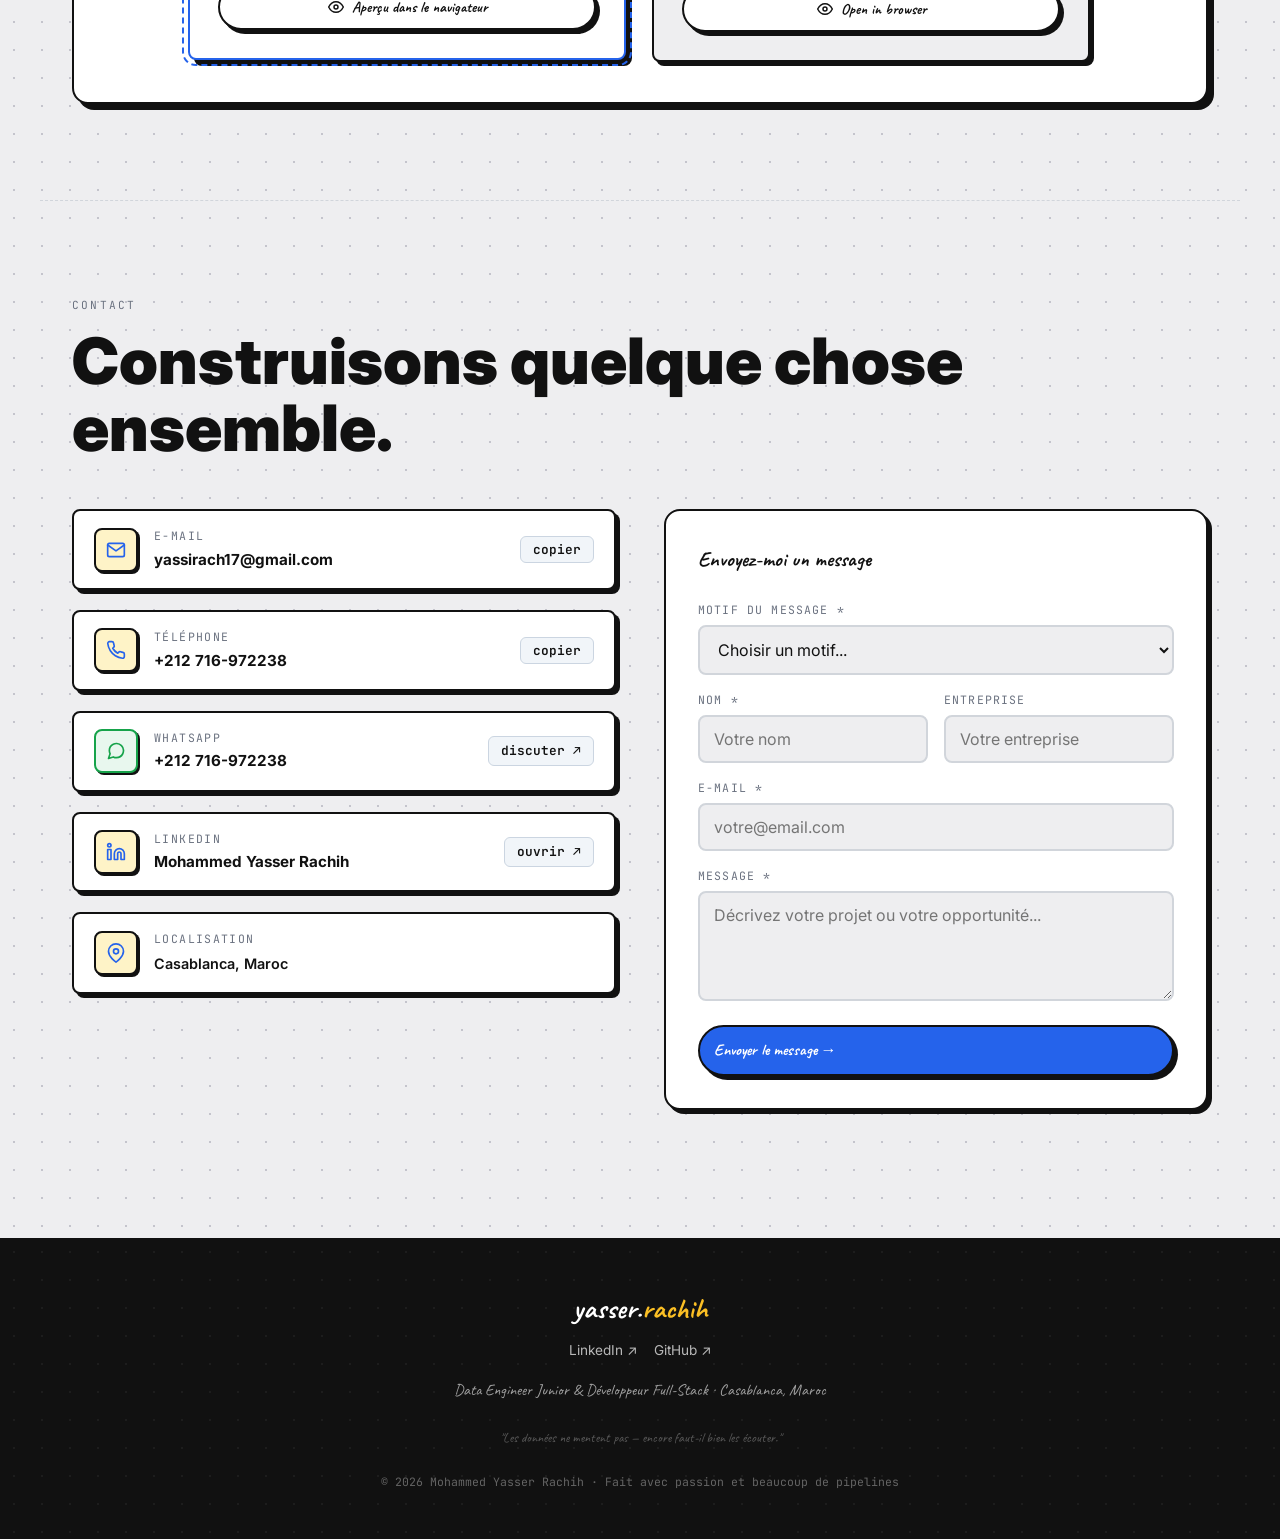
==== commit c78fa33e: "SEO+GEO: canonical URL, Schema.org JSON-LD (Person/ProfilePage/ItemList), Open Graph, Twitter Cards," ====
--- a/index.html
+++ b/index.html
@@ -1,4 +1,4 @@
-<!DOCTYPE html>
+﻿<!DOCTYPE html>
 <html lang="fr">
 
 <head>
@@ -6,26 +6,231 @@
   <meta name="viewport" content="width=device-width, initial-scale=1.0, viewport-fit=cover" />
   <meta name="theme-color" content="#eeeef0" />
   <meta name="format-detection" content="telephone=no" />
-  <title>Mohammed Yasser Rachih · Data Engineer Junior</title>
+
+  <!-- ═══ SEO CORE ═══ -->
+  <title>Mohammed Yasser Rachih · Junior Data Engineer — Casablanca, Morocco</title>
   <meta name="description"
-    content="Portfolio de Mohammed Yasser Rachih — Data Engineer Junior &amp; Développeur Full-Stack basé à Casablanca, Maroc. Java Spring Boot, Python, ETL/ELT, microservices, CI/CD." />
+    content="Portfolio of Mohammed Yasser Rachih, Junior Data Engineer based in Casablanca, Morocco. Specializing in Python, Apache Spark, PySpark, Databricks, Delta Lake, Apache Kafka, ETL/ELT pipelines and Big Data. Master's in Data Science &amp; Big Data — FSBM." />
   <meta name="keywords"
-    content="data engineer, java, spring boot, python, ETL, microservices, CICD, Casablanca, Maroc, portfolio, resume" />
+    content="Junior Data Engineer Morocco, Data Engineer Casablanca, Python Data Engineer, Apache Spark PySpark, Databricks Delta Lake, Apache Kafka, ETL ELT pipelines, Big Data Morocco, Data Engineering portfolio" />
   <meta name="author" content="Mohammed Yasser Rachih" />
-  <meta name="robots" content="index, follow" />
-  <meta property="og:title" content="Mohammed Yasser Rachih · Data Engineer Junior" />
+  <meta name="robots" content="index, follow, max-snippet:-1, max-image-preview:large, max-video-preview:-1" />
+  <link rel="canonical" href="https://yassser0.github.io/MohammedYasserRachih/" />
+
+  <!-- ═══ HREFLANG (bilingual site) ═══ -->
+  <link rel="alternate" hreflang="fr" href="https://yassser0.github.io/MohammedYasserRachih/" />
+  <link rel="alternate" hreflang="en" href="https://yassser0.github.io/MohammedYasserRachih/" />
+  <link rel="alternate" hreflang="x-default" href="https://yassser0.github.io/MohammedYasserRachih/" />
+
+  <!-- ═══ OPEN GRAPH ═══ -->
+  <meta property="og:type" content="profile" />
+  <meta property="og:title" content="Mohammed Yasser Rachih · Junior Data Engineer — Morocco" />
   <meta property="og:description"
-    content="Data Engineer Junior &amp; Développeur Full-Stack — Java, Python, ETL/ELT, microservices, CI/CD." />
-  <meta property="og:type" content="website" />
-  <meta property="og:image" content="assets/icone-portfolio-MR.png" />
+    content="Junior Data Engineer based in Casablanca, Morocco. Expert in Python, Apache Spark, Databricks, Delta Lake, Kafka and ETL/ELT pipelines. Master's in Big Data &amp; Data Science." />
+  <meta property="og:url" content="https://yassser0.github.io/MohammedYasserRachih/" />
+  <meta property="og:image" content="https://yassser0.github.io/MohammedYasserRachih/assets/icone-portfolio-MR.png" />
+  <meta property="og:image:width" content="512" />
+  <meta property="og:image:height" content="512" />
+  <meta property="og:image:alt" content="Mohammed Yasser Rachih — Junior Data Engineer Portfolio" />
+  <meta property="og:site_name" content="Mohammed Yasser Rachih Portfolio" />
+  <meta property="og:locale" content="fr_MA" />
+  <meta property="og:locale:alternate" content="en_US" />
+  <meta property="profile:first_name" content="Mohammed Yasser" />
+  <meta property="profile:last_name" content="Rachih" />
+
+  <!-- ═══ TWITTER CARDS ═══ -->
+  <meta name="twitter:card" content="summary" />
+  <meta name="twitter:title" content="Mohammed Yasser Rachih · Junior Data Engineer — Morocco" />
+  <meta name="twitter:description"
+    content="Junior Data Engineer in Casablanca, Morocco. Python, Spark, Databricks, Kafka, ETL/ELT pipelines. Master's Big Data &amp; Data Science — FSBM." />
+  <meta name="twitter:image" content="https://yassser0.github.io/MohammedYasserRachih/assets/icone-portfolio-MR.png" />
+  <meta name="twitter:image:alt" content="Mohammed Yasser Rachih — Junior Data Engineer" />
+
+  <!-- ═══ GEO / LOCATION ═══ -->
+  <meta name="geo.region" content="MA-05" />
+  <meta name="geo.placename" content="Casablanca, Morocco" />
+  <meta name="geo.position" content="33.5731;-7.5898" />
+  <meta name="ICBM" content="33.5731, -7.5898" />
+
+  <!-- ═══ CRAWLER CONTROL ═══ -->
+  <!-- Googlebot, Bingbot, OAI-SearchBot (Perplexity), PerplexityBot : allowed to index for search -->
+  <!-- GPTBot (OpenAI training) : not explicitly blocked here — owner decides separately via robots.txt -->
+  <meta name="googlebot" content="index, follow, max-snippet:-1, max-image-preview:large" />
+  <meta name="bingbot" content="index, follow" />
+
+  <!-- ═══ ICONS ═══ -->
+  <link rel="icon" type="image/svg+xml" href="assets/favicon.svg" />
   <link rel="icon" type="image/png" href="assets/icone-portfolio-MR.png" />
   <link rel="apple-touch-icon" href="assets/icone-portfolio-MR.png" />
+
+  <!-- ═══ PERFORMANCE ═══ -->
   <link rel="preconnect" href="https://fonts.googleapis.com" />
   <link rel="preconnect" href="https://fonts.gstatic.com" crossorigin />
+  <link rel="dns-prefetch" href="https://formsubmit.co" />
+  <link rel="preload" as="image" href="assets/photo_profile.jpg" />
   <link
     href="https://fonts.googleapis.com/css2?family=Caveat:wght@400;500;600;700&family=Inter:wght@300;400;500;600;700;800;900&family=JetBrains+Mono:wght@400;500;600&display=swap"
     rel="stylesheet" />
-  <link rel="stylesheet" href="css/style.css?v=4.1" />
+  <link rel="stylesheet" href="css/style.css?v=4.2" />
+
+  <!-- ═══ SCHEMA.ORG JSON-LD — Phase 3 GEO ═══ -->
+  <script type="application/ld+json">
+  {
+    "@context": "https://schema.org",
+    "@graph": [
+      {
+        "@type": "ProfilePage",
+        "@id": "https://yassser0.github.io/MohammedYasserRachih/#webpage",
+        "url": "https://yassser0.github.io/MohammedYasserRachih/",
+        "name": "Mohammed Yasser Rachih — Junior Data Engineer Portfolio",
+        "description": "Professional portfolio of Mohammed Yasser Rachih, Junior Data Engineer based in Casablanca, Morocco. Specializing in Python, Apache Spark, Databricks, Kafka, and ETL/ELT data pipelines.",
+        "inLanguage": ["fr", "en"],
+        "isPartOf": {
+          "@type": "WebSite",
+          "@id": "https://yassser0.github.io/MohammedYasserRachih/#website",
+          "url": "https://yassser0.github.io/MohammedYasserRachih/",
+          "name": "Mohammed Yasser Rachih Portfolio"
+        },
+        "mainEntity": { "@id": "https://yassser0.github.io/MohammedYasserRachih/#person" },
+        "dateModified": "2026-11-10"
+      },
+      {
+        "@type": "Person",
+        "@id": "https://yassser0.github.io/MohammedYasserRachih/#person",
+        "name": "Mohammed Yasser Rachih",
+        "givenName": "Mohammed Yasser",
+        "familyName": "Rachih",
+        "alternateName": "Yasser Rachih",
+        "jobTitle": "Junior Data Engineer",
+        "description": "Junior Data Engineer based in Casablanca, Morocco, specializing in building robust data pipelines and big data architectures using Python, Apache Spark, PySpark, Databricks, Delta Lake, Apache Kafka, and ETL/ELT workflows. Holds a Master's degree in Big Data and Data Science from Faculté des Sciences Ben M'Sick, Casablanca.",
+        "url": "https://yassser0.github.io/MohammedYasserRachih/",
+        "image": "https://yassser0.github.io/MohammedYasserRachih/assets/photo_profile.jpg",
+        "email": "yassirach17@gmail.com",
+        "telephone": "+212716972238",
+        "address": {
+          "@type": "PostalAddress",
+          "addressLocality": "Casablanca",
+          "addressCountry": "MA",
+          "addressRegion": "Casablanca-Settat"
+        },
+        "knowsLanguage": [
+          { "@type": "Language", "name": "Arabic", "alternateName": "ar" },
+          { "@type": "Language", "name": "French", "alternateName": "fr" },
+          { "@type": "Language", "name": "English", "alternateName": "en" }
+        ],
+        "knowsAbout": [
+          "Data Engineering",
+          "Big Data",
+          "Apache Spark",
+          "PySpark",
+          "Databricks",
+          "Delta Lake",
+          "Apache Kafka",
+          "ETL Pipelines",
+          "ELT Pipelines",
+          "Python",
+          "SQL",
+          "PostgreSQL",
+          "Docker",
+          "Data Quality",
+          "Data Pipelines",
+          "Medallion Architecture",
+          "Streaming Data Processing"
+        ],
+        "alumniOf": {
+          "@type": "EducationalOrganization",
+          "name": "Faculté des Sciences Ben M'Sick",
+          "alternateName": "FSBM",
+          "address": {
+            "@type": "PostalAddress",
+            "addressLocality": "Casablanca",
+            "addressCountry": "MA"
+          }
+        },
+        "hasCredential": [
+          {
+            "@type": "EducationalOccupationalCredential",
+            "name": "Master Big Data & Data Science",
+            "credentialCategory": "degree",
+            "educationalLevel": "Master's Degree",
+            "recognizedBy": {
+              "@type": "EducationalOrganization",
+              "name": "Faculté des Sciences Ben M'Sick, Casablanca"
+            }
+          }
+        ],
+        "sameAs": [
+          "https://www.linkedin.com/in/mohammedyasserrachih/",
+          "https://github.com/yassser0"
+        ]
+      },
+      {
+        "@type": "ItemList",
+        "@id": "https://yassser0.github.io/MohammedYasserRachih/#projects",
+        "name": "Data Engineering Projects by Mohammed Yasser Rachih",
+        "description": "Key data engineering and big data projects built by Mohammed Yasser Rachih.",
+        "itemListElement": [
+          {
+            "@type": "ListItem",
+            "position": 1,
+            "item": {
+              "@type": "CreativeWork",
+              "name": "Real-Time Data Engineering Platform (Kafka & Spark Streaming)",
+              "description": "Distributed event-driven platform ingesting high-throughput real-time streams with Apache Kafka, processing with Spark Structured Streaming, and storing results in Delta Lake and PostgreSQL. Features live monitoring dashboards with Streamlit and Grafana.",
+              "keywords": ["Apache Kafka", "Apache Spark", "PySpark", "Structured Streaming", "PostgreSQL", "Delta Lake", "Docker", "Grafana", "Real-Time Data"],
+              "author": { "@id": "https://yassser0.github.io/MohammedYasserRachih/#person" }
+            }
+          },
+          {
+            "@type": "ListItem",
+            "position": 2,
+            "item": {
+              "@type": "CreativeWork",
+              "name": "Production-Ready ETL Pipeline with Apache Airflow & dbt",
+              "description": "End-to-end ETL pipeline automating multi-source data extraction from REST APIs and CSV files, orchestrated by Apache Airflow with idempotent DAGs, transformed and quality-tested using dbt, loaded into Snowflake and PostgreSQL data warehouses.",
+              "keywords": ["Apache Airflow", "dbt", "Python", "PostgreSQL", "Snowflake", "Docker", "ETL Pipeline", "Data Warehousing"],
+              "author": { "@id": "https://yassser0.github.io/MohammedYasserRachih/#person" }
+            }
+          },
+          {
+            "@type": "ListItem",
+            "position": 3,
+            "item": {
+              "@type": "CreativeWork",
+              "name": "Enterprise Data Lakehouse with Databricks & Delta Lake",
+              "description": "Enterprise Lakehouse platform implementing Medallion Architecture (Bronze, Silver, Gold) on Databricks with ACID Delta Lake transactions, Unity Catalog governance, fraud/anomaly detection in the Silver layer, and query optimization with Z-Ordering.",
+              "keywords": ["Databricks", "Delta Lake", "PySpark", "Medallion Architecture", "Unity Catalog", "SQL", "Data Governance", "Fraud Detection"],
+              "author": { "@id": "https://yassser0.github.io/MohammedYasserRachih/#person" }
+            }
+          },
+          {
+            "@type": "ListItem",
+            "position": 4,
+            "item": {
+              "@type": "CreativeWork",
+              "name": "Morocco DataHub — Unified Moroccan Data API Platform",
+              "description": "DataTech project centralizing, processing, and distributing Moroccan public datasets (HCP, Open Data, Bank Al-Maghrib) through automated ETL pipelines and a FastAPI REST suite with OpenAPI documentation.",
+              "keywords": ["Python", "FastAPI", "PostgreSQL", "ETL Pipelines", "Data Quality", "Docker", "REST API", "Moroccan Open Data"],
+              "author": { "@id": "https://yassser0.github.io/MohammedYasserRachih/#person" }
+            }
+          }
+        ]
+      },
+      {
+        "@type": "BreadcrumbList",
+        "@id": "https://yassser0.github.io/MohammedYasserRachih/#breadcrumb",
+        "itemListElement": [
+          {
+            "@type": "ListItem",
+            "position": 1,
+            "name": "Portfolio — Mohammed Yasser Rachih",
+            "item": "https://yassser0.github.io/MohammedYasserRachih/"
+          }
+        ]
+      }
+    ]
+  }
+  </script>
 </head>
 
 <body>
@@ -34,6 +239,31 @@
   <canvas id="bg-data-mesh" class="bg-data-mesh" aria-hidden="true"></canvas>
 
   <a class="skip-link" href="#hero" data-i18n="skipLink">Aller au contenu principal</a>
+
+  <!-- ═══════════ GEO CONTENT BLOCK (crawlers & AI engines) ═══════════ -->
+  <!-- This block provides structured text content for Googlebot, Bingbot, OAI-SearchBot and PerplexityBot -->
+  <!-- It is visually hidden but accessible to search engines and screen readers -->
+  <div class="sr-geo-content" aria-hidden="true" style="position:absolute;width:1px;height:1px;padding:0;margin:-1px;overflow:hidden;clip:rect(0,0,0,0);white-space:nowrap;border:0;">
+    <h1>Mohammed Yasser Rachih — Junior Data Engineer, Casablanca, Morocco</h1>
+    <p>Mohammed Yasser Rachih is a Junior Data Engineer based in Casablanca, Morocco. He holds a Master's degree in Big Data and Data Science from Faculté des Sciences Ben M'Sick (FSBM), Casablanca. He specializes in building robust data pipelines and distributed big data architectures using Python, Apache Spark, PySpark, Databricks, Delta Lake, Apache Kafka, ETL/ELT workflows, SQL, PostgreSQL, and Docker.</p>
+    <h2>Professional Experience</h2>
+    <p>Data Engineering internship at Marsa Maroc (March – July 2026): designed and developed data solutions, ETL pipelines, data quality processes, and contributed to a port operations management platform. Development internship at Jisr (March – July 2024): designed and developed web application features.</p>
+    <h2>Key Data Engineering Projects</h2>
+    <h3>Real-Time Data Engineering Platform — Apache Kafka and Spark Streaming</h3>
+    <p>Distributed platform ingesting high-throughput event streams via Apache Kafka, processing with Spark Structured Streaming (micro-batches, windowed aggregations, dead-letter queue routing), persisting in PostgreSQL and Delta Lake, and monitoring via Streamlit and Grafana dashboards. Technologies: Apache Kafka, Apache Spark, PySpark, Structured Streaming, PostgreSQL, Delta Lake, Docker Compose, Grafana.</p>
+    <h3>Production-Ready ETL Pipeline — Apache Airflow and dbt</h3>
+    <p>End-to-end automated ETL pipeline extracting data from REST APIs and CSV files, orchestrated with idempotent Apache Airflow DAGs, transformed and quality-tested with dbt models, loaded into Snowflake and PostgreSQL data warehouses. Features automated error handling, retries, and Slack alerts. Technologies: Apache Airflow, dbt, Python, PostgreSQL, Snowflake, Docker, Pandas.</p>
+    <h3>Enterprise Data Lakehouse — Databricks and Delta Lake</h3>
+    <p>Enterprise Lakehouse platform implementing Medallion Architecture (Bronze raw ingestion, Silver cleaning and fraud detection, Gold business KPIs) on Databricks with ACID Delta Lake guarantees, centralized Unity Catalog governance, data lineage, and query optimization via Z-Ordering and Liquid Clustering. Technologies: Databricks, Apache Spark, Delta Lake, PySpark, Unity Catalog, SQL.</p>
+    <h3>Morocco DataHub — Unified Moroccan Open Data API Platform</h3>
+    <p>DataTech project centralizing and distributing Moroccan public datasets from official sources (HCP, data.gov.ma, Bank Al-Maghrib) through automated ETL pipelines, relational modeling in PostgreSQL, and secure OpenAPI-documented REST endpoints via FastAPI. Technologies: Python, FastAPI, PostgreSQL, ETL Pipelines, Data Quality, Docker, REST API.</p>
+    <h2>Technical Skills</h2>
+    <p>Data Engineering: Python (PySpark, data processing), SQL (Expert), ETL/ELT Pipelines, Apache Spark, Apache Kafka, Databricks, Delta Lake, Apache Airflow, dbt, Snowflake, Azure Data Factory, Power BI. Databases: PostgreSQL, MySQL. DevOps: Docker, Git, GitHub Actions CI/CD. Cloud: Microsoft Azure, Oracle OCI.</p>
+    <h2>Education</h2>
+    <p>Master's in Big Data and Data Science (Big Data specialization) — Faculté des Sciences Ben M'Sick (FSBM), Casablanca, 2024–2026. Bachelor's in Mathematics and Computer Science (Databases track) — FSBM, Casablanca, 2023–2024.</p>
+    <h2>Contact</h2>
+    <p>Email: yassirach17@gmail.com. LinkedIn: linkedin.com/in/mohammedyasserrachih. GitHub: github.com/yassser0. Location: Casablanca, Morocco.</p>
+  </div>
 
   <!-- ═══════════ INTRO TERMINAL ═══════════ -->
   <div id="intro" role="dialog" aria-label="Introduction" aria-modal="true">
@@ -121,11 +351,11 @@
           jusqu'au monitoring en production.
         </p>
         <div class="hero-tags reveal reveal-delay-2" role="list" aria-label="Technologies maîtrisées">
-          <span class="tag" role="listitem">Java · Spring Boot</span>
           <span class="tag" role="listitem">Python</span>
+          <span class="tag" role="listitem">Apache Spark · PySpark</span>
+          <span class="tag" role="listitem">Databricks · Delta Lake</span>
+          <span class="tag" role="listitem">Apache Kafka</span>
           <span class="tag" role="listitem">ETL / ELT</span>
-          <span class="tag" role="listitem">Microservices</span>
-          <span class="tag" role="listitem">CI/CD</span>
         </div>
         <div class="hero-btns reveal reveal-delay-3">
           <a href="#pipeline" class="btn btn-primary" id="hero-pipeline-btn" data-i18n="hero.btnPipeline">voir mon
@@ -150,8 +380,8 @@
         aria-label="Photo de profil de Mohammed Yasser Rachih">
         <div class="avatar-tape" aria-hidden="true"></div>
         <div class="avatar-card-inner">
-          <img src="assets/photo_profile.jpg" alt="Mohammed Yasser Rachih" class="avatar-img" width="220" height="220"
-            loading="eager" />
+          <img src="assets/photo_profile.jpg" alt="Mohammed Yasser Rachih, Junior Data Engineer, Casablanca Morocco" class="avatar-img" width="220" height="220"
+            loading="eager" fetchpriority="high" />
         </div>
         <p class="avatar-label" data-i18n="hero.avatarLabel">yasser · casablanca</p>
       </div>
@@ -458,7 +688,7 @@
             <div class="project-img-wrap" tabindex="0" role="button"
               aria-label="Agrandir le schéma d'architecture Real-Time Data Engineering Platform">
               <img src="assets/projects/project_realtime_spark_kafka.png"
-                alt="Architecture Real-Time Data Engineering Platform (Kafka & Spark Streaming)" class="project-img"
+                alt="Architecture diagram — Real-Time Data Engineering Platform with Apache Kafka and Spark Streaming" class="project-img" width="800" height="500"
                 loading="lazy" />
               <span class="project-img-zoom-hint">
                 <svg class="zoom-hint-icon" viewBox="0 0 24 24" fill="none" stroke="currentColor" stroke-width="2"
@@ -513,7 +743,7 @@
             style="display:none">
             <div class="project-img-wrap" tabindex="0" role="button"
               aria-label="Agrandir le schéma d'architecture Airflow ETL Pipeline">
-              <img src="assets/projects/project_airflow_etl.png" alt="Architecture Apache Airflow DAG Workflow & dbt"
+              <img src="assets/projects/project_airflow_etl.png" alt="Architecture diagram — Production-Ready ETL Pipeline with Apache Airflow DAGs and dbt models" width="800" height="500"
                 class="project-img" loading="lazy" />
               <span class="project-img-zoom-hint">
                 <svg class="zoom-hint-icon" viewBox="0 0 24 24" fill="none" stroke="currentColor" stroke-width="2"
@@ -573,7 +803,7 @@
             <div class="project-img-wrap" tabindex="0" role="button"
               aria-label="Agrandir le schéma d'architecture Databricks Lakehouse">
               <img src="assets/projects/project_databricks_lakehouse.png"
-                alt="Architecture Databricks Lakehouse (Medallion & Unity Catalog)" class="project-img"
+                alt="Architecture diagram — Enterprise Data Lakehouse with Databricks Medallion Architecture and Unity Catalog" class="project-img" width="800" height="500"
                 loading="lazy" />
               <span class="project-img-zoom-hint">
                 <svg class="zoom-hint-icon" viewBox="0 0 24 24" fill="none" stroke="currentColor" stroke-width="2"
@@ -633,7 +863,7 @@
             <div class="project-img-wrap" tabindex="0" role="button"
               aria-label="Agrandir le schéma d'architecture Morocco DataHub">
               <img src="assets/projects/project_morocco_datahub.png"
-                alt="Architecture Morocco DataHub Unified API Platform" class="project-img" loading="lazy" />
+                alt="Architecture diagram — Morocco DataHub Unified Moroccan Data and API Platform" class="project-img" width="800" height="500" loading="lazy" />
               <span class="project-img-zoom-hint">
                 <svg class="zoom-hint-icon" viewBox="0 0 24 24" fill="none" stroke="currentColor" stroke-width="2"
                   stroke-linecap="round" stroke-linejoin="round" width="13" height="13">
@@ -1940,6 +2170,10 @@
   <footer role="contentinfo">
     <div class="footer-inner">
       <p class="footer-logo">yasser.<span>rachih</span></p>
+      <div class="footer-social" style="display:flex;gap:1rem;justify-content:center;margin-bottom:1rem;">
+        <a href="https://www.linkedin.com/in/mohammedyasserrachih/" target="_blank" rel="noopener noreferrer" aria-label="LinkedIn profile of Mohammed Yasser Rachih" style="color:inherit;opacity:0.7;font-size:0.85rem;text-decoration:none;">LinkedIn ↗</a>
+        <a href="https://github.com/yassser0" target="_blank" rel="noopener noreferrer" aria-label="GitHub profile of Mohammed Yasser Rachih" style="color:inherit;opacity:0.7;font-size:0.85rem;text-decoration:none;">GitHub ↗</a>
+      </div>
       <p class="footer-tagline" data-i18n="footer.tagline">Data Engineer Junior &amp; Développeur Full-Stack ·
         Casablanca, Maroc</p>
       <p class="footer-tagline" style="font-size:0.85rem;margin-bottom:1.5rem;opacity:0.5;" data-i18n="footer.quote">
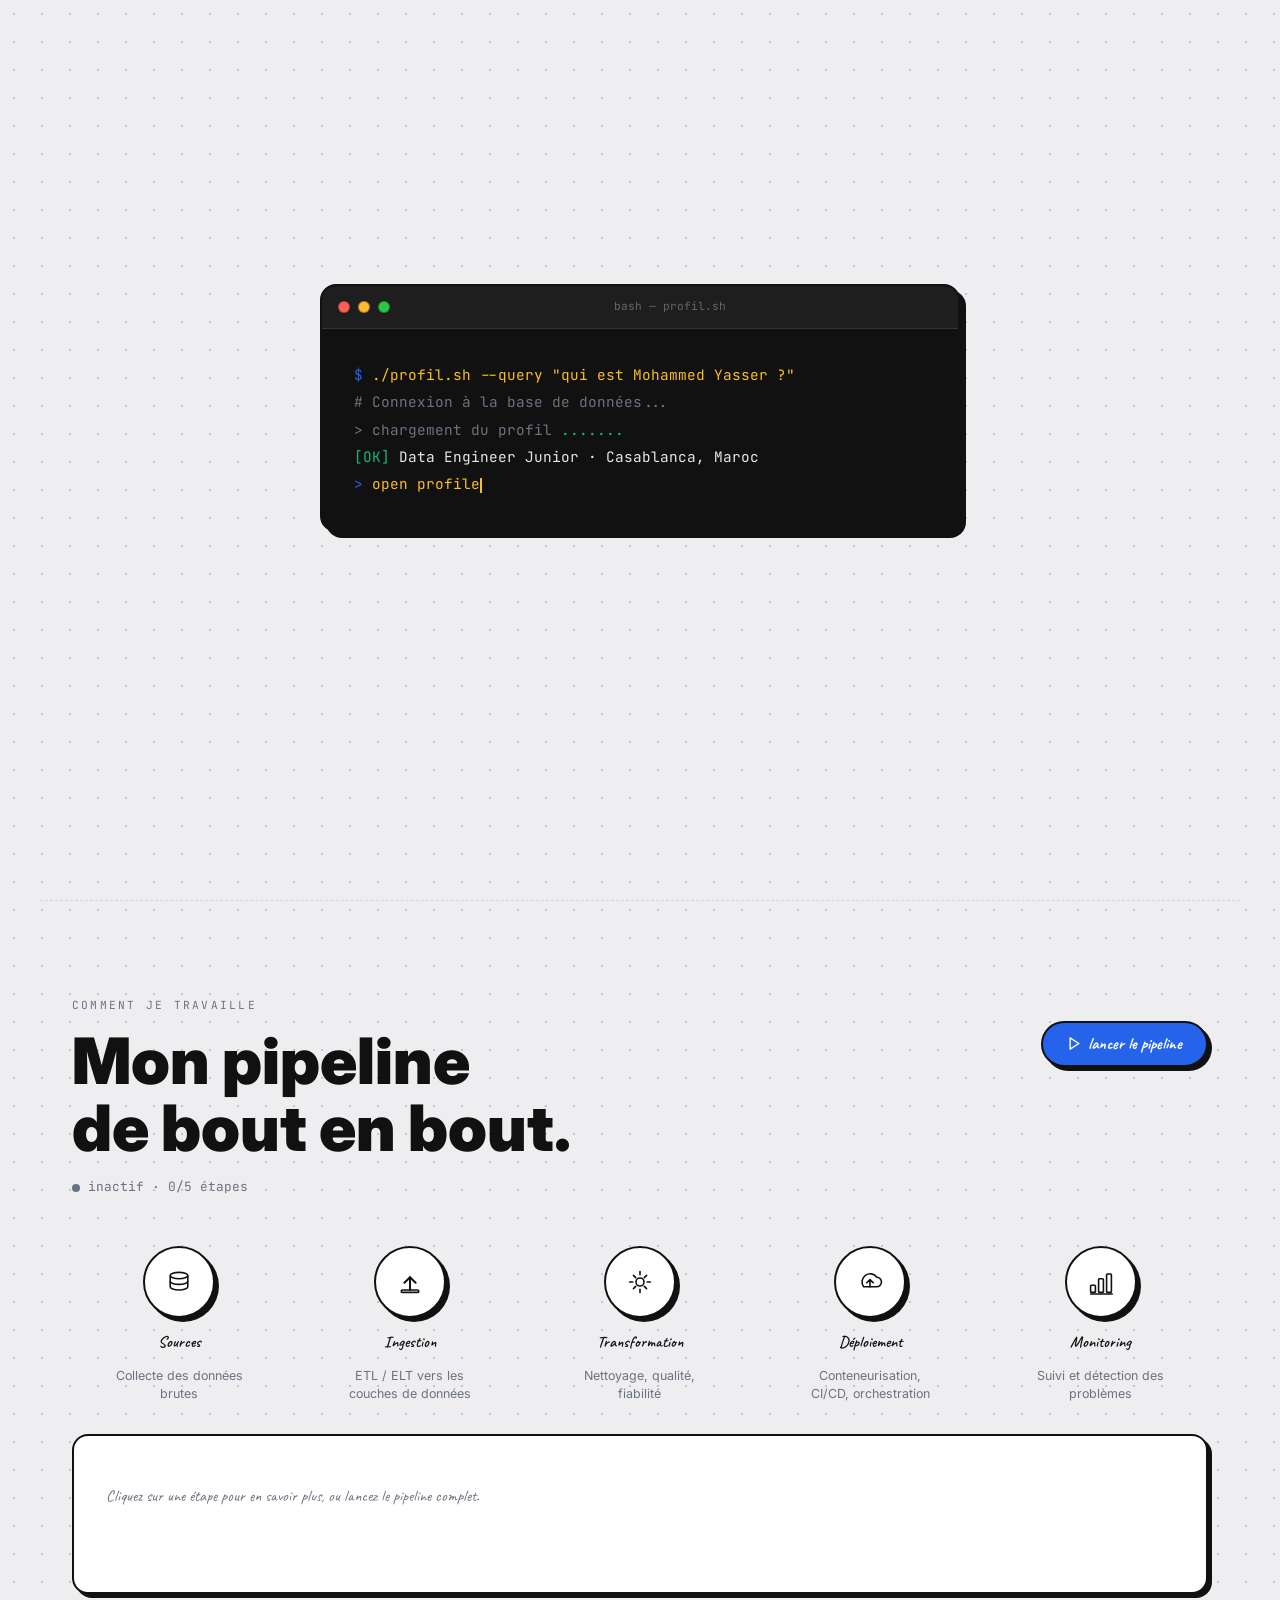
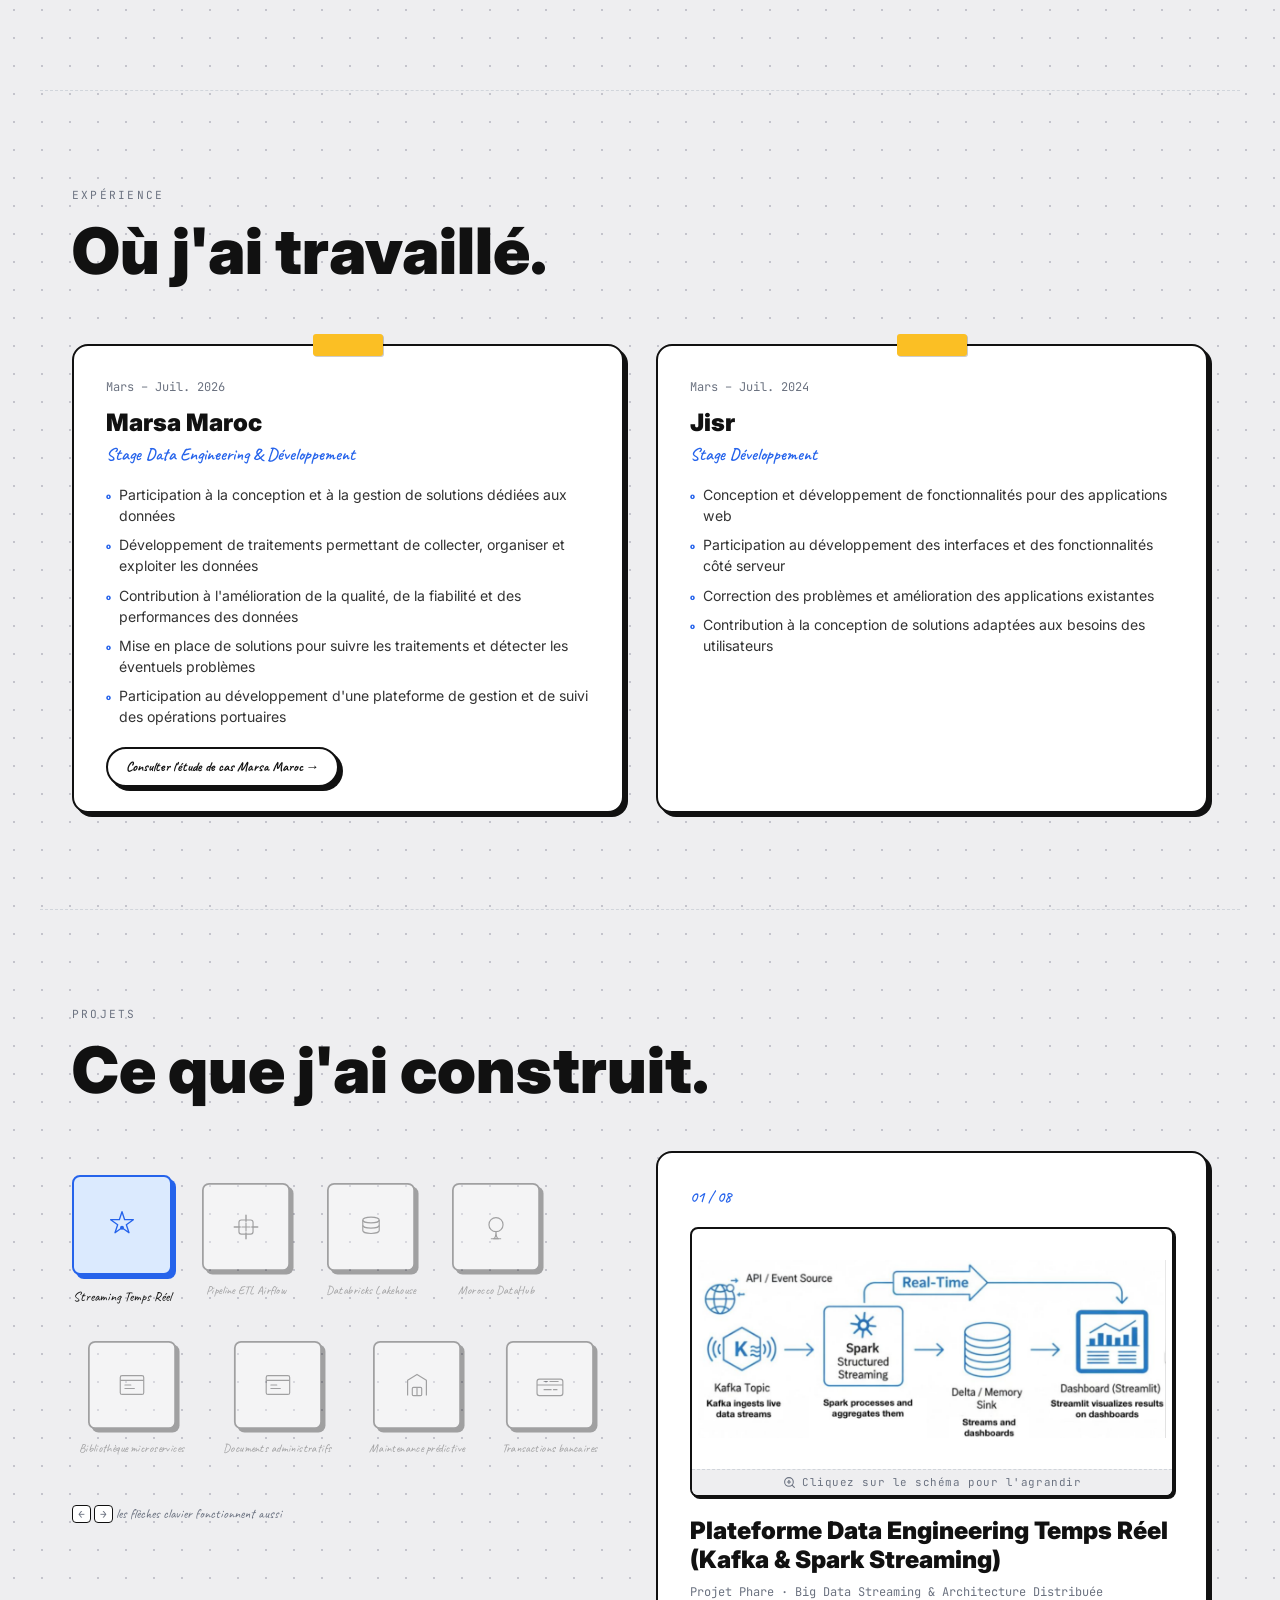
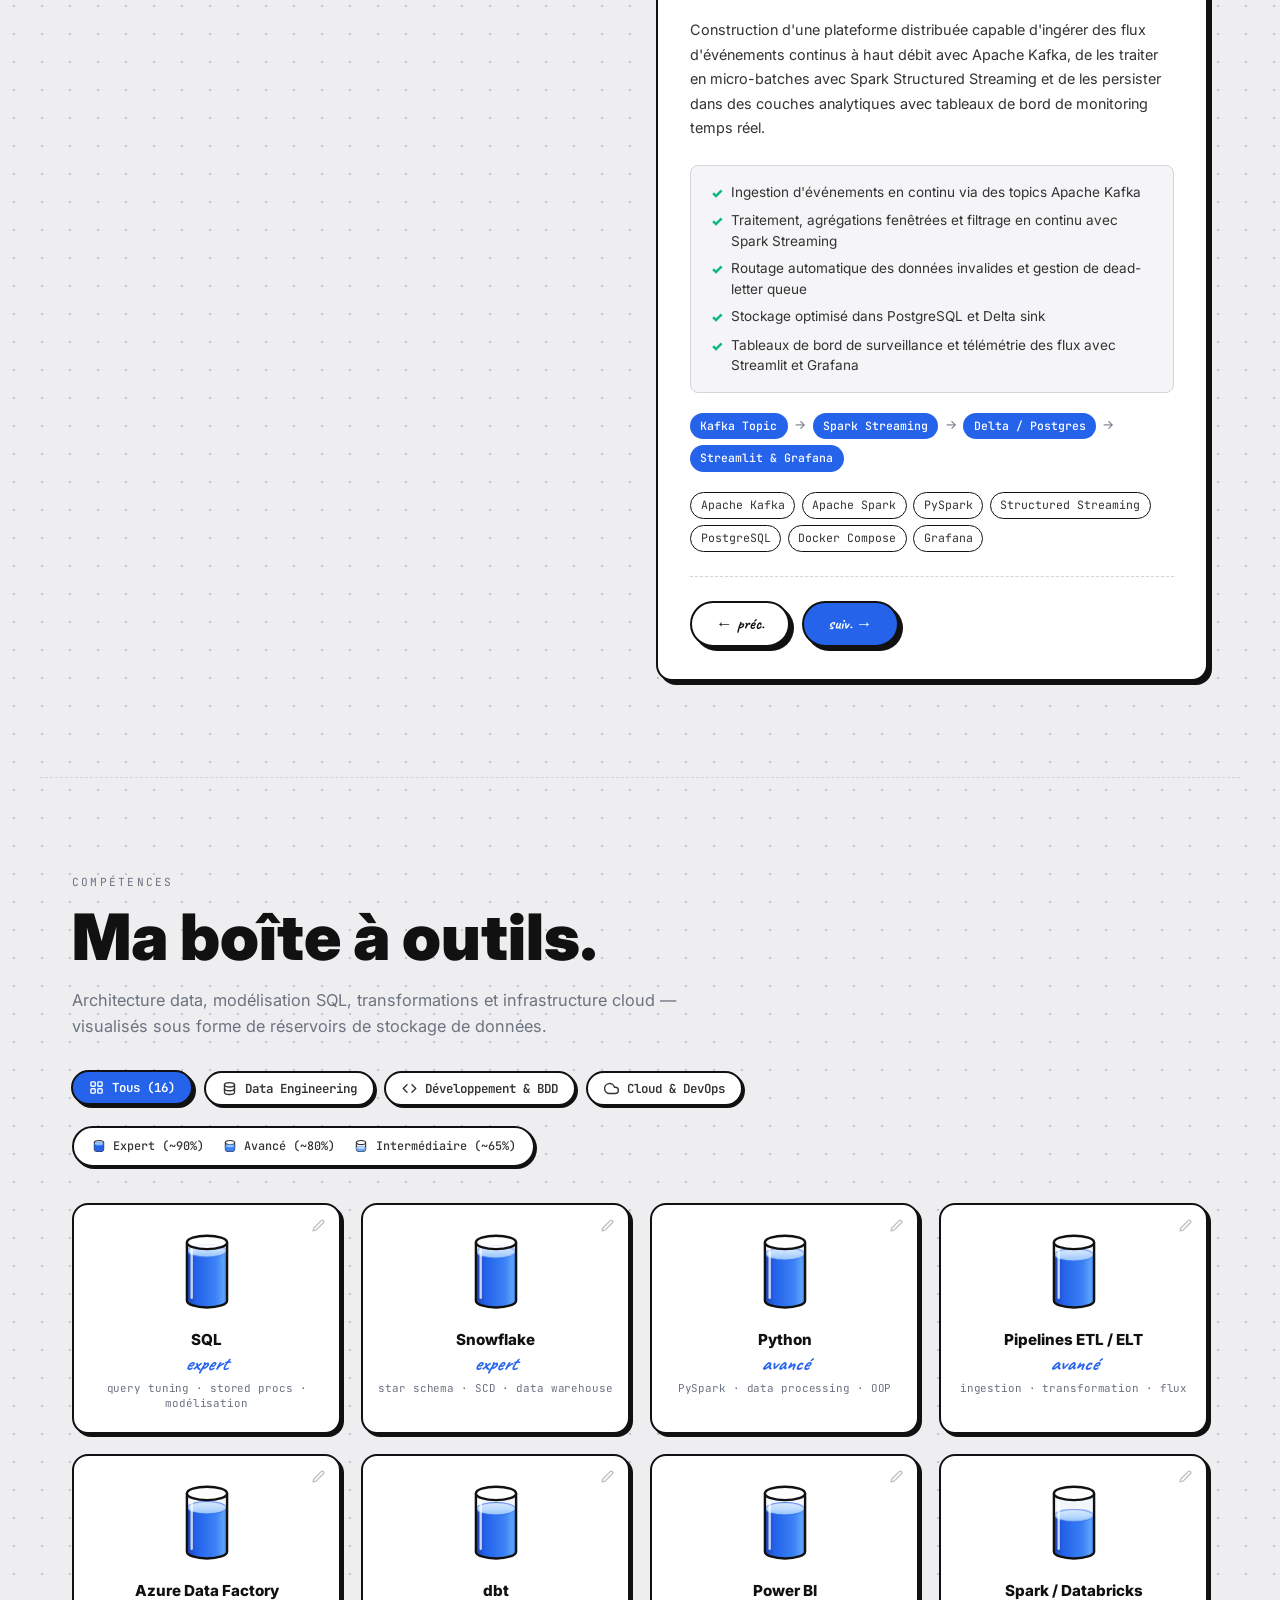
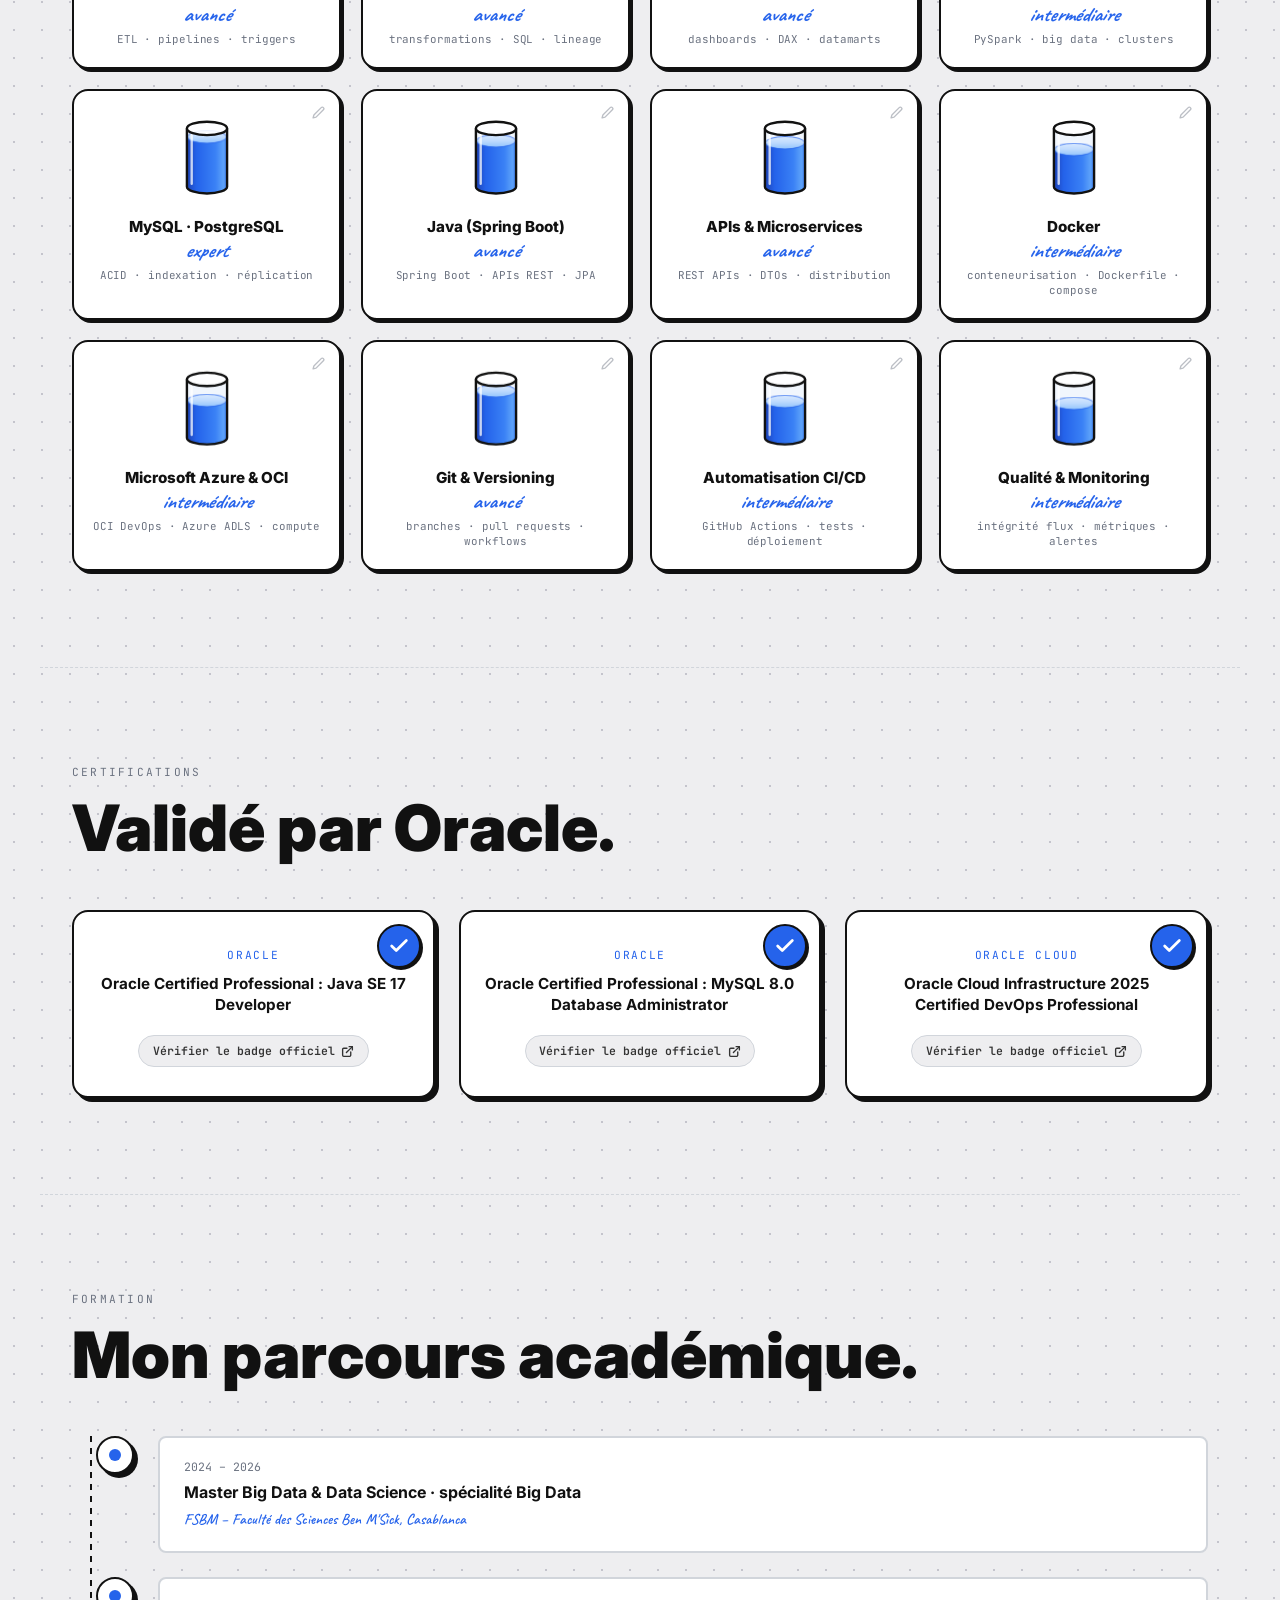
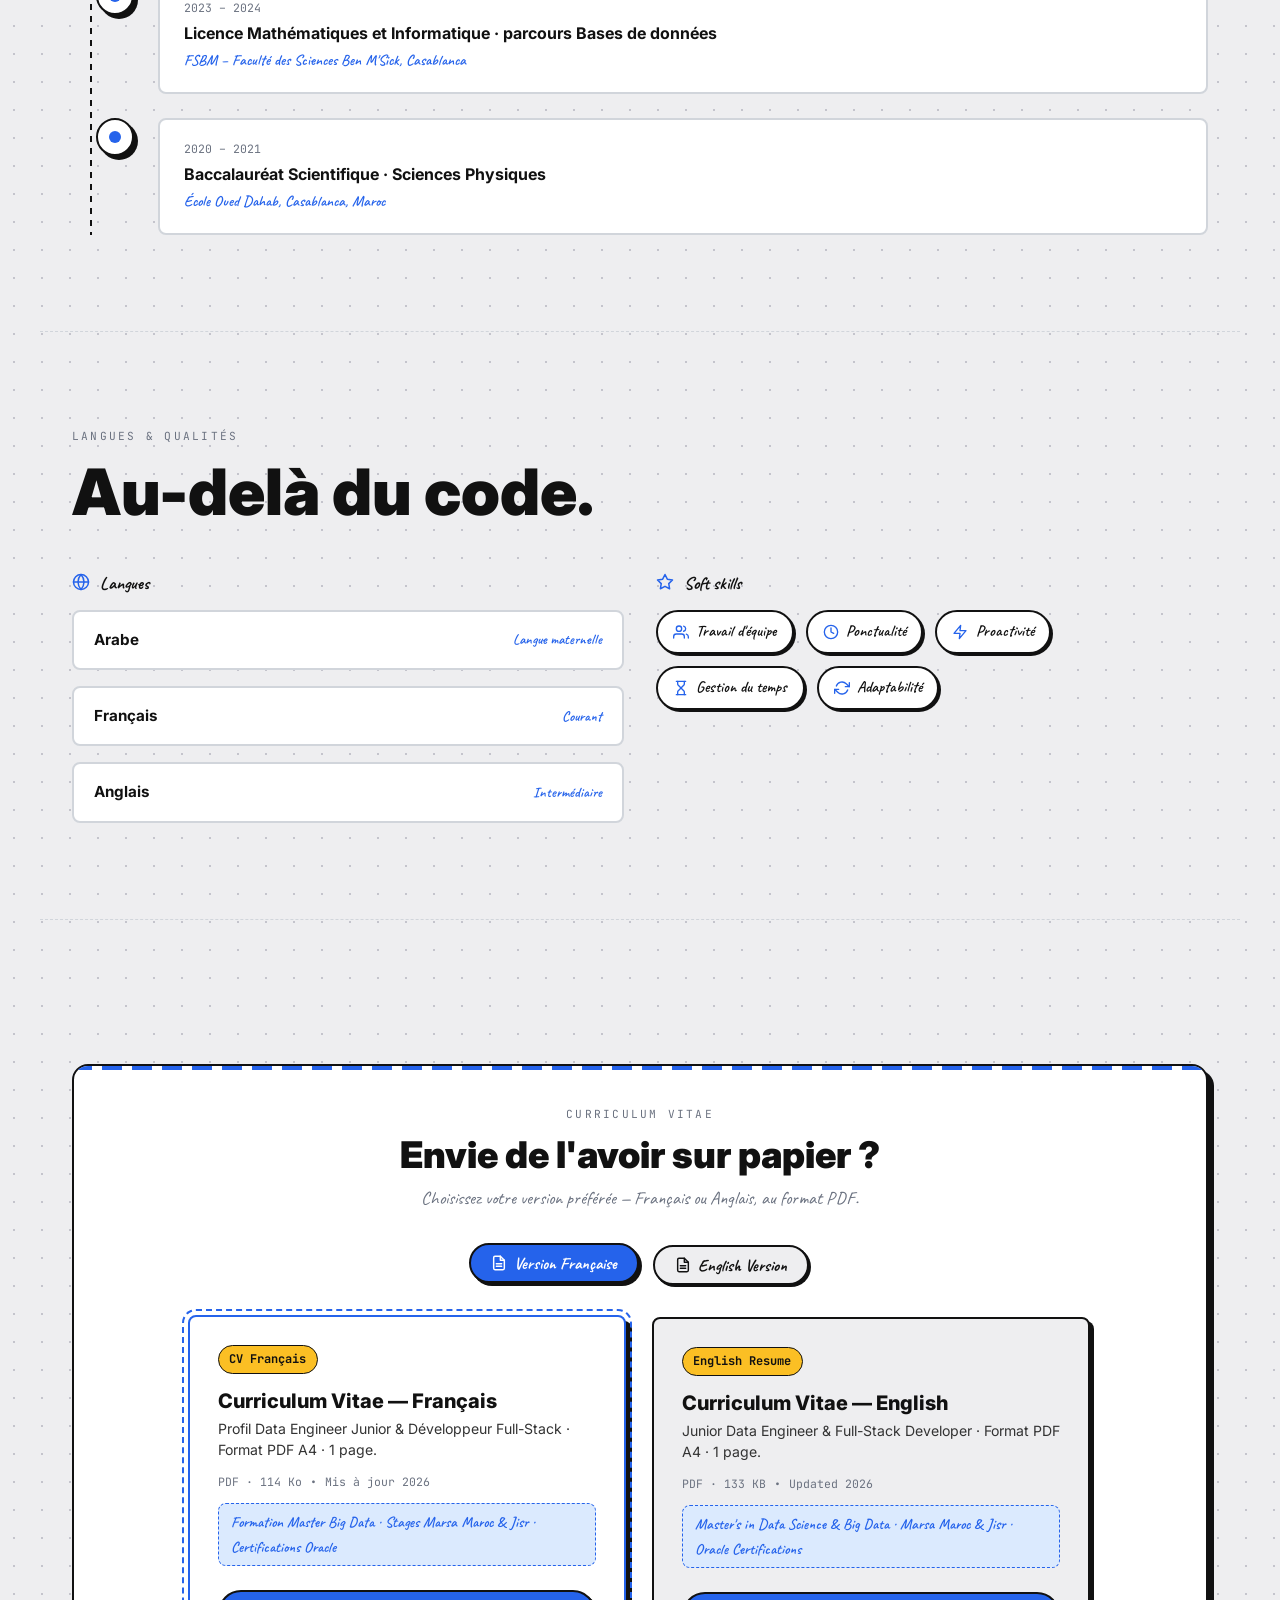
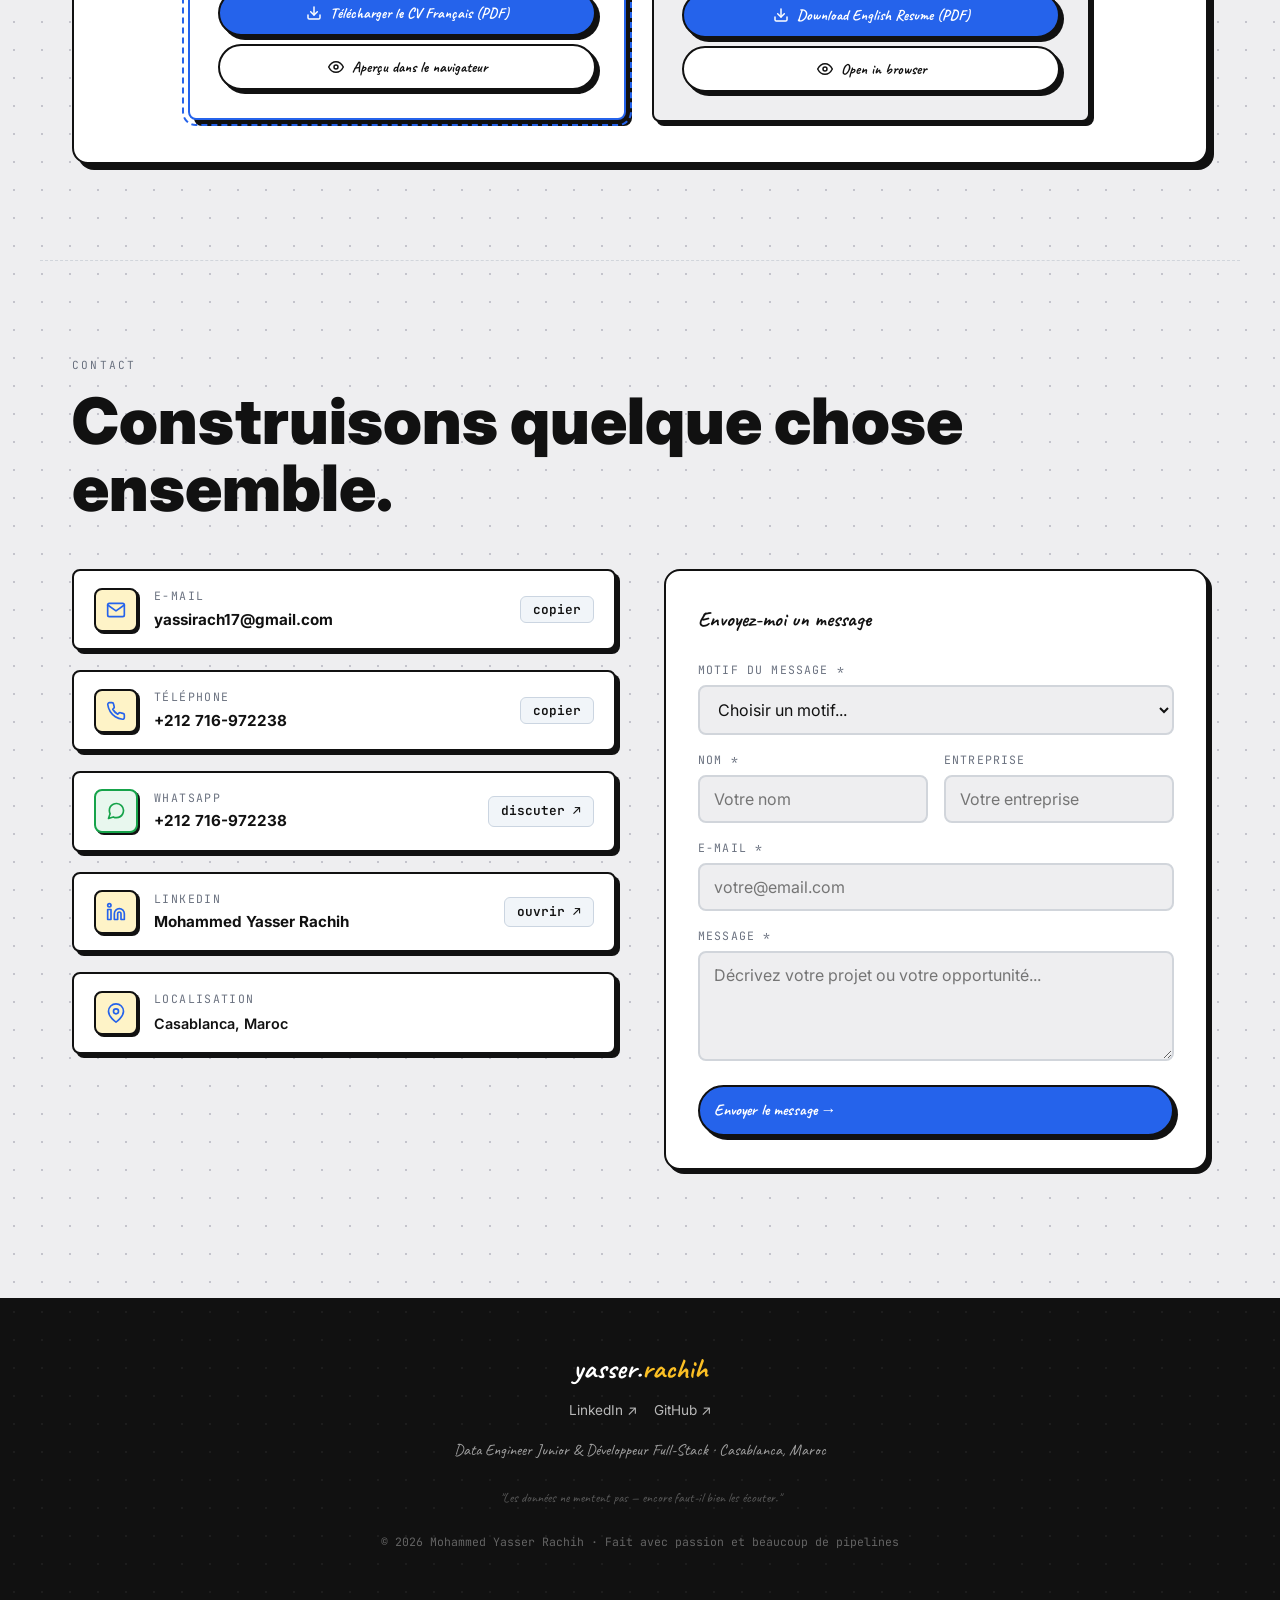
==== commit 178439a5: "feat(projects): add 4 dedicated in-depth case study pages, internal linking, updated sitemap and Tec" ====
--- a/index.html
+++ b/index.html
@@ -176,7 +176,8 @@
             "item": {
               "@type": "CreativeWork",
               "name": "Real-Time Data Engineering Platform (Kafka & Spark Streaming)",
-              "description": "Distributed event-driven platform ingesting high-throughput real-time streams with Apache Kafka, processing with Spark Structured Streaming, and storing results in Delta Lake and PostgreSQL. Features live monitoring dashboards with Streamlit and Grafana.",
+              "description": "Distributed event-driven platform ingesting high-throughput real-time streams with Apache Kafka, processing with Spark Structured Streaming, and storing results in Delta Lake and PostgreSQL.",
+              "url": "https://yassser0.github.io/MohammedYasserRachih/projects/data-quality-observability.html",
               "keywords": ["Apache Kafka", "Apache Spark", "PySpark", "Structured Streaming", "PostgreSQL", "Delta Lake", "Docker", "Grafana", "Real-Time Data"],
               "author": { "@id": "https://yassser0.github.io/MohammedYasserRachih/#person" }
             }
@@ -187,7 +188,8 @@
             "item": {
               "@type": "CreativeWork",
               "name": "Production-Ready ETL Pipeline with Apache Airflow & dbt",
-              "description": "End-to-end ETL pipeline automating multi-source data extraction from REST APIs and CSV files, orchestrated by Apache Airflow with idempotent DAGs, transformed and quality-tested using dbt, loaded into Snowflake and PostgreSQL data warehouses.",
+              "description": "End-to-end ETL pipeline automating multi-source data extraction from REST APIs and CSV files, orchestrated by Apache Airflow with idempotent DAGs, transformed and quality-tested using dbt.",
+              "url": "https://yassser0.github.io/MohammedYasserRachih/projects/data-quality-observability.html",
               "keywords": ["Apache Airflow", "dbt", "Python", "PostgreSQL", "Snowflake", "Docker", "ETL Pipeline", "Data Warehousing"],
               "author": { "@id": "https://yassser0.github.io/MohammedYasserRachih/#person" }
             }
@@ -198,7 +200,8 @@
             "item": {
               "@type": "CreativeWork",
               "name": "Enterprise Data Lakehouse with Databricks & Delta Lake",
-              "description": "Enterprise Lakehouse platform implementing Medallion Architecture (Bronze, Silver, Gold) on Databricks with ACID Delta Lake transactions, Unity Catalog governance, fraud/anomaly detection in the Silver layer, and query optimization with Z-Ordering.",
+              "description": "Enterprise Lakehouse platform implementing Medallion Architecture (Bronze, Silver, Gold) on Databricks with ACID Delta Lake transactions, Unity Catalog governance, and fraud/anomaly detection.",
+              "url": "https://yassser0.github.io/MohammedYasserRachih/projects/databricks-fraud-detection.html",
               "keywords": ["Databricks", "Delta Lake", "PySpark", "Medallion Architecture", "Unity Catalog", "SQL", "Data Governance", "Fraud Detection"],
               "author": { "@id": "https://yassser0.github.io/MohammedYasserRachih/#person" }
             }
@@ -209,8 +212,21 @@
             "item": {
               "@type": "CreativeWork",
               "name": "Morocco DataHub — Unified Moroccan Data API Platform",
-              "description": "DataTech project centralizing, processing, and distributing Moroccan public datasets (HCP, Open Data, Bank Al-Maghrib) through automated ETL pipelines and a FastAPI REST suite with OpenAPI documentation.",
+              "description": "DataTech project centralizing, processing, and distributing Moroccan public datasets (HCP, Open Data, Bank Al-Maghrib) through automated ETL pipelines and a FastAPI REST suite.",
+              "url": "https://yassser0.github.io/MohammedYasserRachih/projects/morocco-datahub.html",
               "keywords": ["Python", "FastAPI", "PostgreSQL", "ETL Pipelines", "Data Quality", "Docker", "REST API", "Moroccan Open Data"],
+              "author": { "@id": "https://yassser0.github.io/MohammedYasserRachih/#person" }
+            }
+          },
+          {
+            "@type": "ListItem",
+            "position": 5,
+            "item": {
+              "@type": "CreativeWork",
+              "name": "Smart Port Operations — Marsa Maroc",
+              "description": "Operational port logistics data engineering case study: automated ingestion, data quality monitoring, and terminal operations tracking platform during internship at Marsa Maroc.",
+              "url": "https://yassser0.github.io/MohammedYasserRachih/projects/smart-port-operations-marsa-maroc.html",
+              "keywords": ["Marsa Maroc", "Port Operations", "Data Engineering", "Data Quality", "Casablanca"],
               "author": { "@id": "https://yassser0.github.io/MohammedYasserRachih/#person" }
             }
           }
@@ -552,6 +568,11 @@
             <li data-i18n="experience.marsa.items.4">Participation au développement d'une plateforme de gestion et de
               suivi des opérations portuaires</li>
           </ul>
+          <div style="margin-top: 1.25rem;">
+            <a href="projects/smart-port-operations-marsa-maroc.html" class="btn btn-secondary" style="font-size:0.85rem;padding:0.45rem 1.1rem;">
+              Consulter l'étude de cas Marsa Maroc →
+            </a>
+          </div>
         </article>
 
         <article class="exp-card reveal reveal-delay-2">
@@ -795,6 +816,11 @@
               <span class="project-tag">Docker</span>
               <span class="project-tag">Pandas</span>
             </div>
+            <div style="margin-top: 1.25rem;">
+              <a href="projects/data-quality-observability.html" class="btn btn-secondary" style="font-size:0.85rem;padding:0.45rem 1.1rem;">
+                Lire l'étude de cas complète →
+              </a>
+            </div>
           </div>
 
           <!-- PROJET 3 : Databricks Lakehouse -->
@@ -855,6 +881,11 @@
               <span class="project-tag">Medallion</span>
               <span class="project-tag">SQL</span>
             </div>
+            <div style="margin-top: 1.25rem;">
+              <a href="projects/databricks-fraud-detection.html" class="btn btn-secondary" style="font-size:0.85rem;padding:0.45rem 1.1rem;">
+                Lire l'étude de cas complète →
+              </a>
+            </div>
           </div>
 
           <!-- PROJET 4 : Morocco DataHub -->
@@ -910,6 +941,11 @@
               <span class="project-tag">Data Quality</span>
               <span class="project-tag">Docker</span>
               <span class="project-tag">REST API</span>
+            </div>
+            <div style="margin-top: 1.25rem;">
+              <a href="projects/morocco-datahub.html" class="btn btn-secondary" style="font-size:0.85rem;padding:0.45rem 1.1rem;">
+                Lire l'étude de cas complète →
+              </a>
             </div>
           </div>
 
--- a/css/style.css
+++ b/css/style.css
@@ -1,4 +1,4 @@
-/* ===== IMPORTS ===== */
+﻿/* ===== IMPORTS ===== */
 @import url('https://fonts.googleapis.com/css2?family=Caveat:wght@400;500;600;700&family=Inter:wght@300;400;500;600;700;800;900&family=JetBrains+Mono:wght@400;500;600&display=swap');
 
 /* ===== RESET & BASE ===== */
@@ -1583,3 +1583,234 @@
     opacity: 0.9;
   }
 }
+
+/* ═══════════ PROJECT CASE STUDY PAGES ═══════════ */
+.project-page-container {
+  max-width: 960px;
+  margin: 0 auto;
+  padding: calc(var(--nav-h) + 2.5rem) 1.5rem 5rem;
+}
+.breadcrumb-nav {
+  display: flex;
+  align-items: center;
+  gap: 0.5rem;
+  font-family: var(--font-mono);
+  font-size: 0.8rem;
+  color: var(--ink-muted);
+  margin-bottom: 1.5rem;
+  flex-wrap: wrap;
+}
+.breadcrumb-nav a {
+  color: var(--blue);
+  text-decoration: none;
+  transition: opacity var(--transition);
+}
+.breadcrumb-nav a:hover {
+  text-decoration: underline;
+}
+.case-study-hero {
+  margin-bottom: 2.5rem;
+}
+.case-study-badge {
+  display: inline-block;
+  font-family: var(--font-mono);
+  font-size: 0.75rem;
+  text-transform: uppercase;
+  letter-spacing: 0.1em;
+  padding: 0.3rem 0.8rem;
+  background: var(--blue-light);
+  color: var(--blue-dark);
+  border: 1.5px solid var(--ink);
+  border-radius: 100px;
+  margin-bottom: 1rem;
+  box-shadow: 2px 2px 0 var(--ink);
+}
+.case-study-title {
+  font-size: clamp(2rem, 5vw, 3.2rem);
+  font-weight: 900;
+  line-height: 1.1;
+  margin-bottom: 1rem;
+}
+.case-study-subtitle {
+  font-size: 1.15rem;
+  color: var(--ink-mid);
+  line-height: 1.6;
+  max-width: 800px;
+  margin-bottom: 1.5rem;
+}
+.case-meta-grid {
+  display: flex;
+  flex-wrap: wrap;
+  gap: 0.6rem;
+  margin-bottom: 2rem;
+}
+.case-meta-pill {
+  display: inline-flex;
+  align-items: center;
+  gap: 0.4rem;
+  background: var(--bg-white);
+  border: 1.5px solid var(--ink);
+  border-radius: 100px;
+  padding: 0.35rem 0.85rem;
+  font-family: var(--font-mono);
+  font-size: 0.78rem;
+  box-shadow: 2px 2px 0 var(--ink);
+}
+.case-card {
+  background: var(--bg-white);
+  border: 2.5px solid var(--ink);
+  border-radius: var(--radius);
+  padding: 2.25rem;
+  box-shadow: var(--shadow);
+  margin-bottom: 2rem;
+}
+.case-card h2 {
+  font-size: 1.6rem;
+  font-weight: 900;
+  margin-bottom: 1.25rem;
+  display: flex;
+  align-items: center;
+  gap: 0.6rem;
+}
+.case-card h3 {
+  font-size: 1.2rem;
+  font-weight: 800;
+  margin: 1.5rem 0 0.75rem;
+}
+.case-card p {
+  color: var(--ink-mid);
+  line-height: 1.75;
+  margin-bottom: 1.25rem;
+}
+.case-card ul, .case-card ol {
+  margin: 1rem 0 1.5rem 1.25rem;
+  color: var(--ink-mid);
+  line-height: 1.75;
+}
+.case-card li {
+  margin-bottom: 0.5rem;
+}
+.case-pipeline-step-box {
+  background: var(--bg-card);
+  border: 1.5px solid var(--ink);
+  border-left: 4px solid var(--blue);
+  border-radius: var(--radius-sm);
+  padding: 1.25rem;
+  margin-bottom: 1rem;
+}
+.case-pipeline-step-box h4 {
+  font-size: 1.05rem;
+  font-weight: 800;
+  margin-bottom: 0.5rem;
+  color: var(--ink);
+}
+.case-pipeline-step-box p {
+  margin-bottom: 0;
+  font-size: 0.92rem;
+}
+.case-img-container {
+  border: 2px solid var(--ink);
+  border-radius: var(--radius-sm);
+  overflow: hidden;
+  margin: 1.5rem 0;
+  background: var(--bg-card);
+  box-shadow: 3px 3px 0 var(--ink);
+}
+.case-img-container img {
+  width: 100%;
+  height: auto;
+  display: block;
+}
+.case-img-caption {
+  padding: 0.75rem 1rem;
+  font-family: var(--font-mono);
+  font-size: 0.75rem;
+  color: var(--ink-muted);
+  border-top: 1px dashed var(--border-light);
+  background: var(--bg-white);
+}
+.case-metrics-grid {
+  display: grid;
+  grid-template-columns: repeat(auto-fit, minmax(220px, 1fr));
+  gap: 1rem;
+  margin: 1.5rem 0;
+}
+.case-metric-card {
+  background: var(--bg-card);
+  border: 1.5px solid var(--ink);
+  border-radius: var(--radius-sm);
+  padding: 1.25rem;
+  box-shadow: 2px 2px 0 var(--ink);
+}
+.case-metric-card .metric-val {
+  font-family: var(--font-mono);
+  font-size: 1.6rem;
+  font-weight: 800;
+  color: var(--blue);
+  margin-bottom: 0.25rem;
+}
+.case-metric-card .metric-label {
+  font-size: 0.85rem;
+  color: var(--ink-mid);
+  line-height: 1.4;
+}
+.case-tech-cloud {
+  display: flex;
+  flex-wrap: wrap;
+  gap: 0.5rem;
+  margin: 1rem 0;
+}
+.other-projects-section {
+  margin-top: 3.5rem;
+  padding-top: 2.5rem;
+  border-top: 2px dashed var(--border-light);
+}
+.other-projects-grid {
+  display: grid;
+  grid-template-columns: repeat(auto-fit, minmax(260px, 1fr));
+  gap: 1.25rem;
+  margin-top: 1.5rem;
+}
+.other-project-card {
+  display: block;
+  background: var(--bg-white);
+  border: 2px solid var(--ink);
+  border-radius: var(--radius);
+  padding: 1.5rem;
+  text-decoration: none;
+  color: inherit;
+  box-shadow: var(--shadow);
+  transition: all var(--transition);
+}
+.other-project-card:hover {
+  transform: translate(-3px, -3px);
+  box-shadow: var(--shadow-hover);
+  border-color: var(--blue);
+}
+.other-project-card .other-tag {
+  font-family: var(--font-mono);
+  font-size: 0.7rem;
+  color: var(--blue);
+  text-transform: uppercase;
+  margin-bottom: 0.5rem;
+  display: block;
+}
+.other-project-card h4 {
+  font-size: 1.1rem;
+  margin-bottom: 0.5rem;
+  line-height: 1.3;
+}
+.other-project-card p {
+  font-size: 0.85rem;
+  color: var(--ink-muted);
+  line-height: 1.5;
+  margin-bottom: 0;
+}
+@media (max-width: 768px) {
+  .case-card {
+    padding: 1.5rem;
+  }
+  .case-metrics-grid {
+    grid-template-columns: 1fr;
+  }
+}
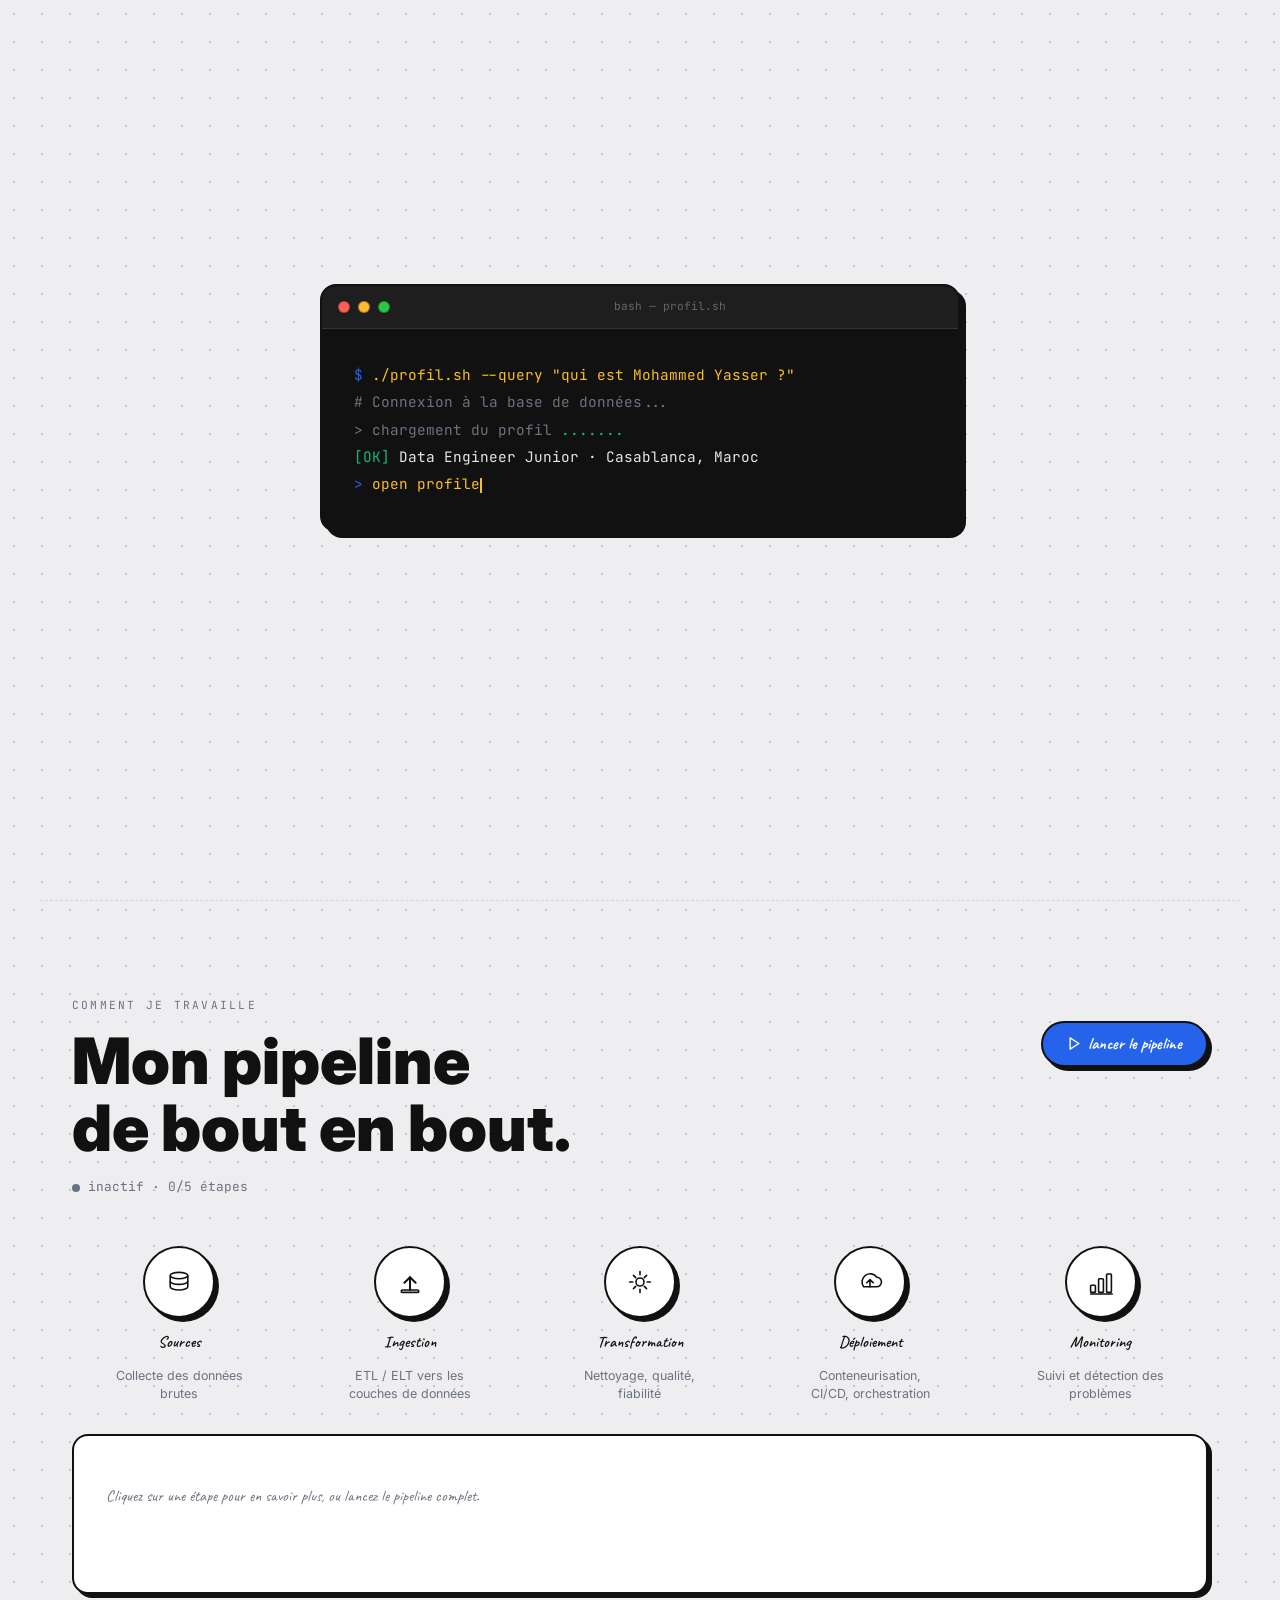
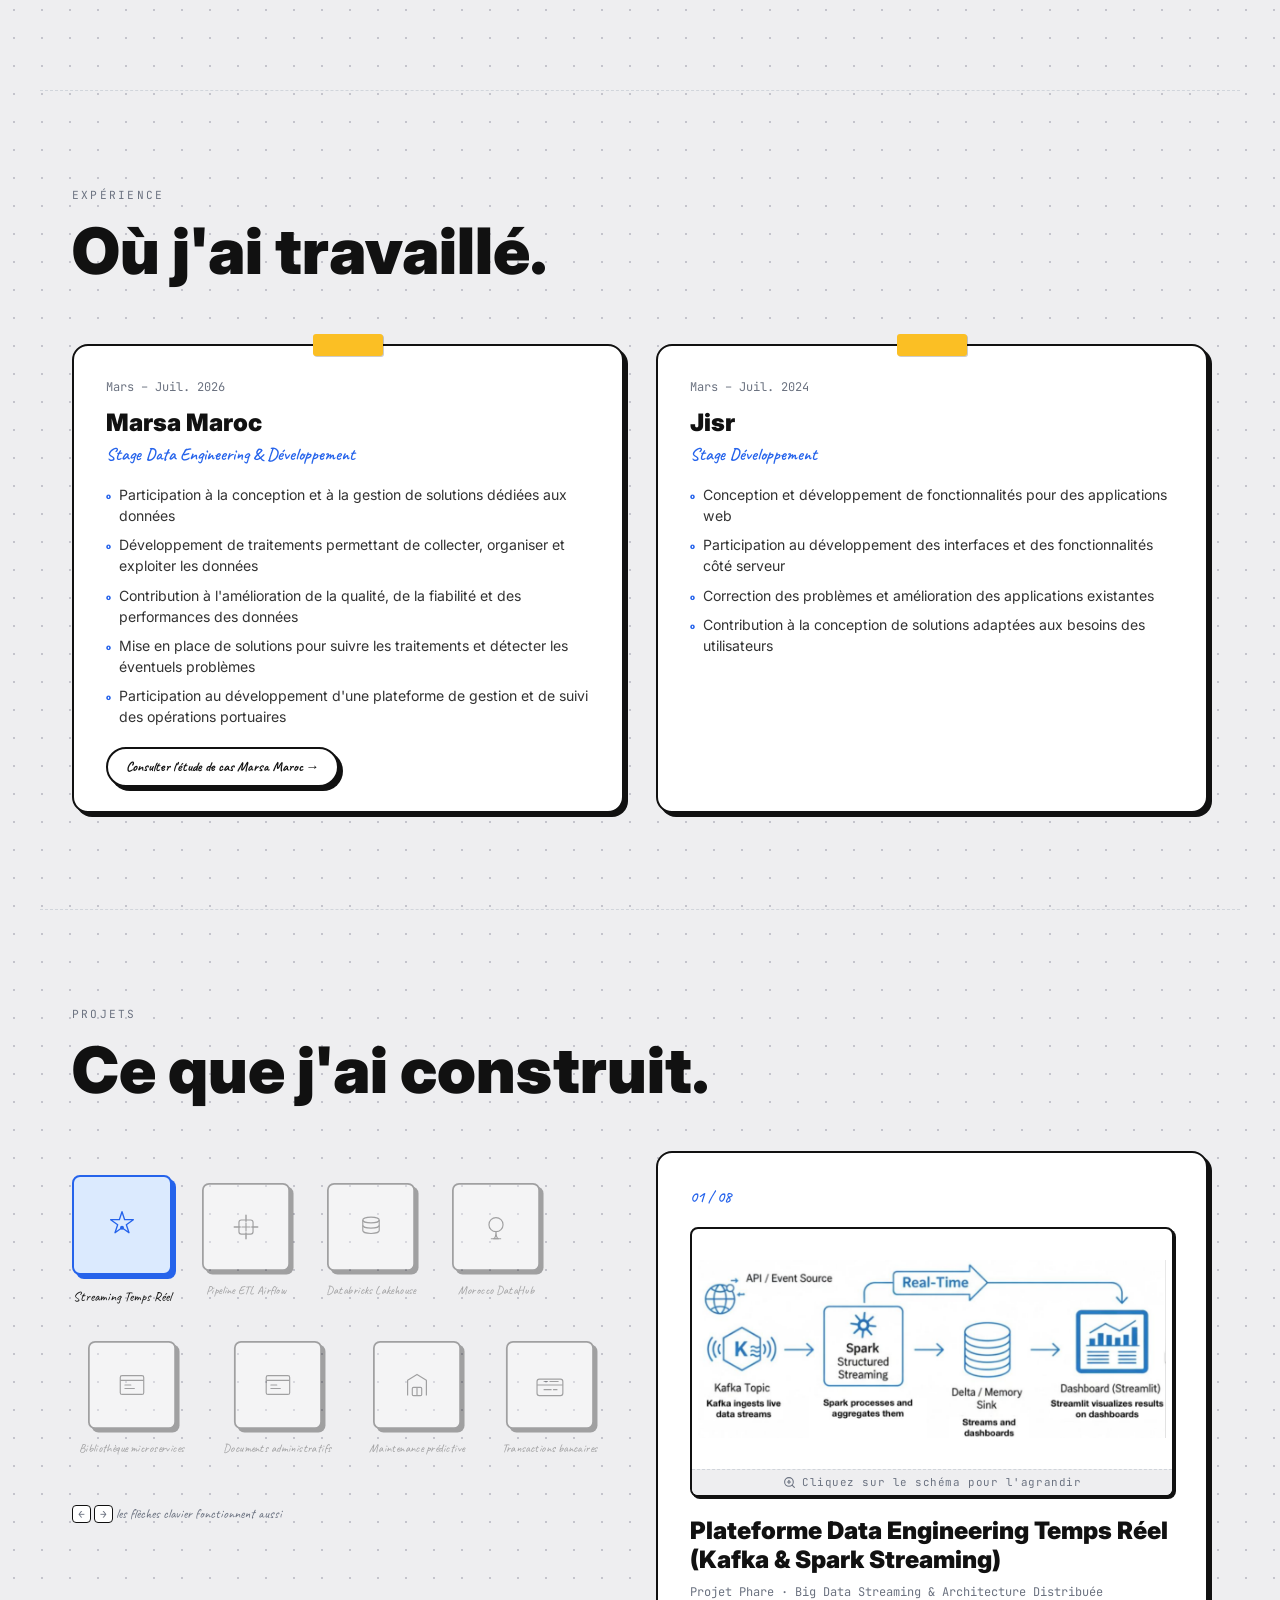
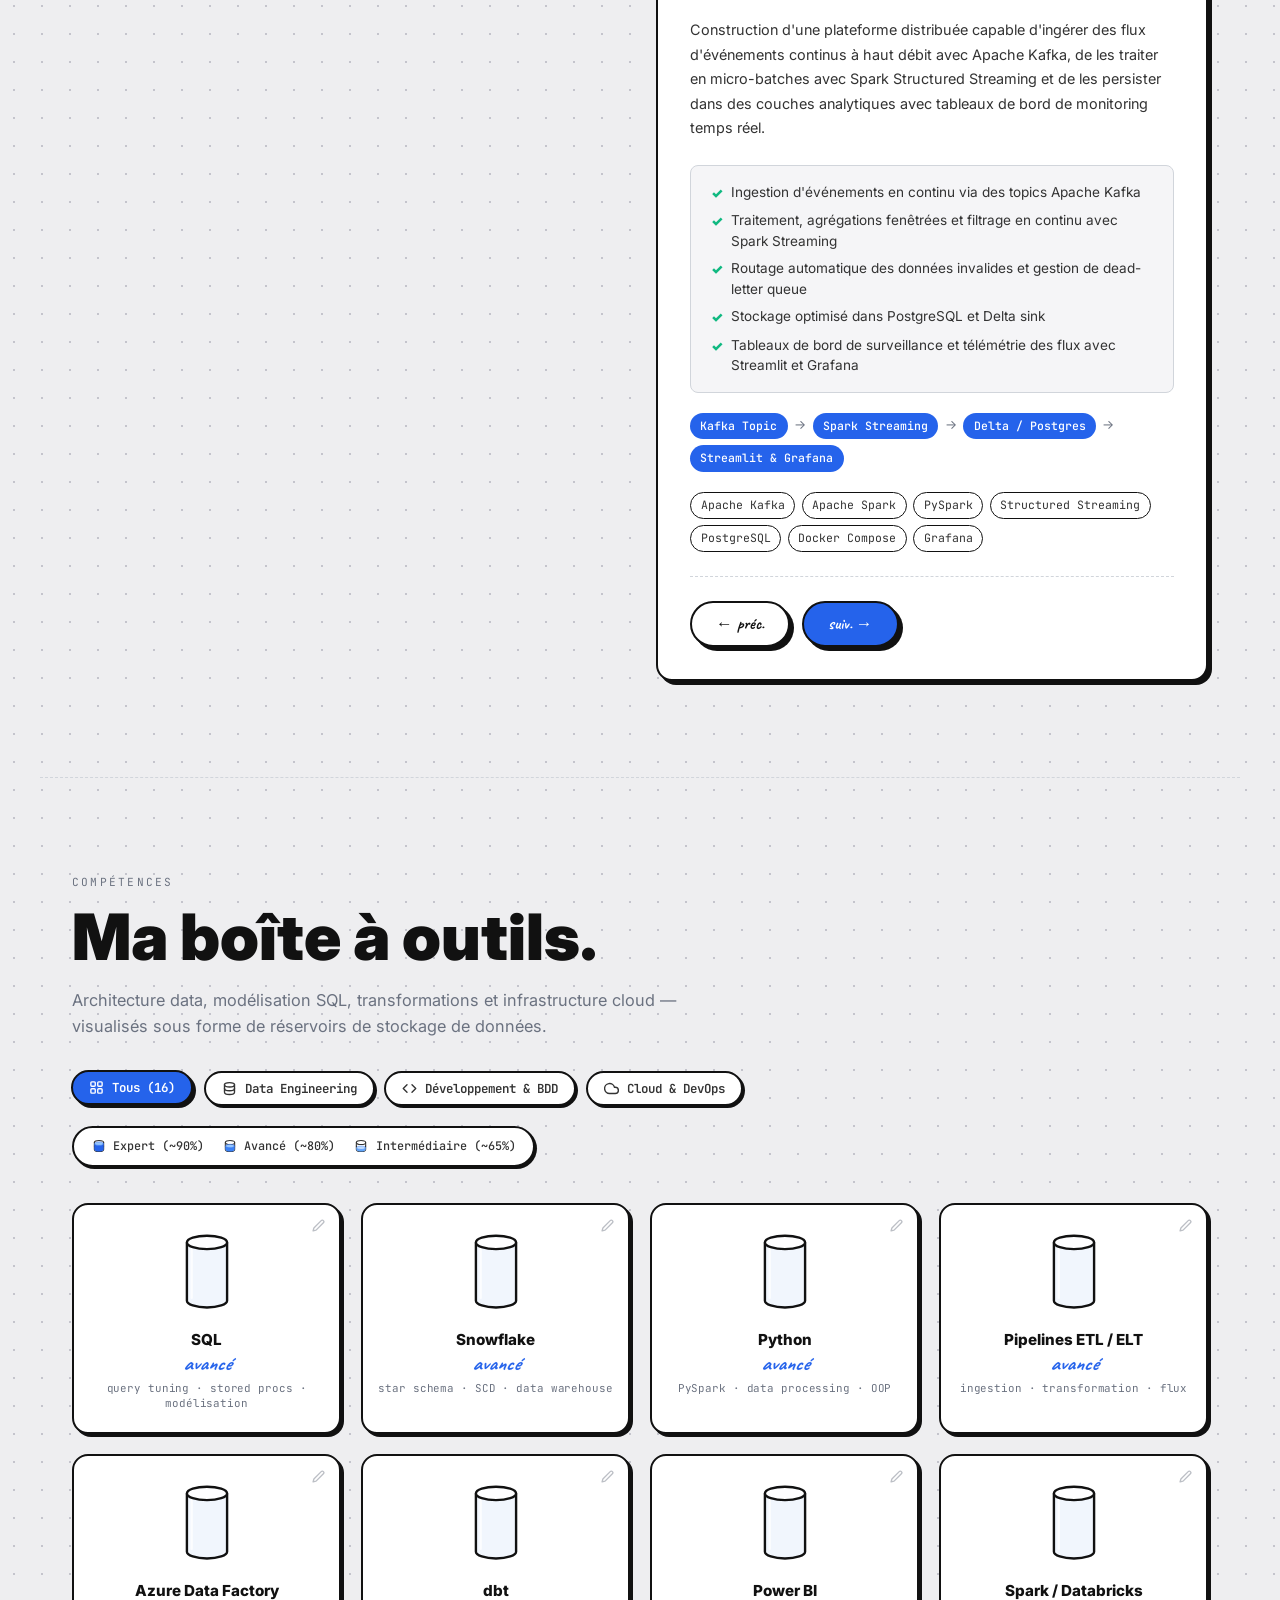
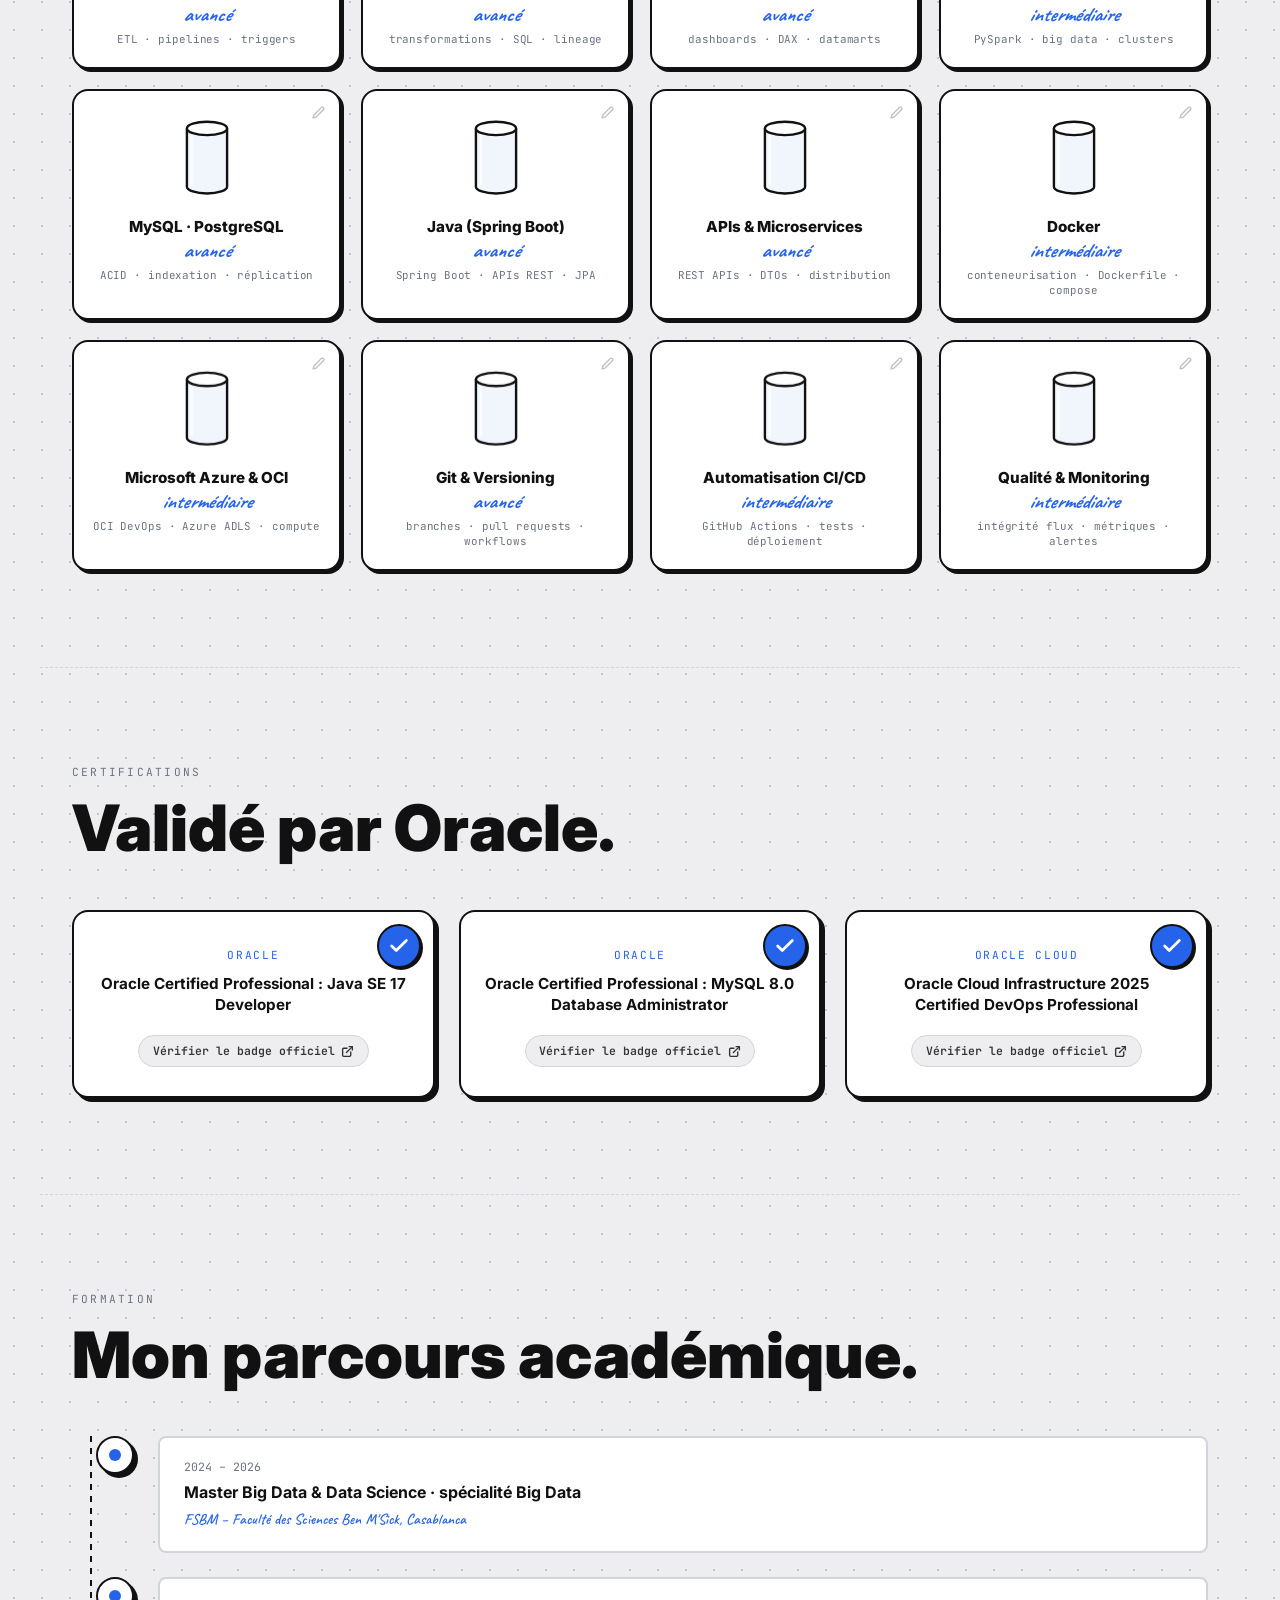
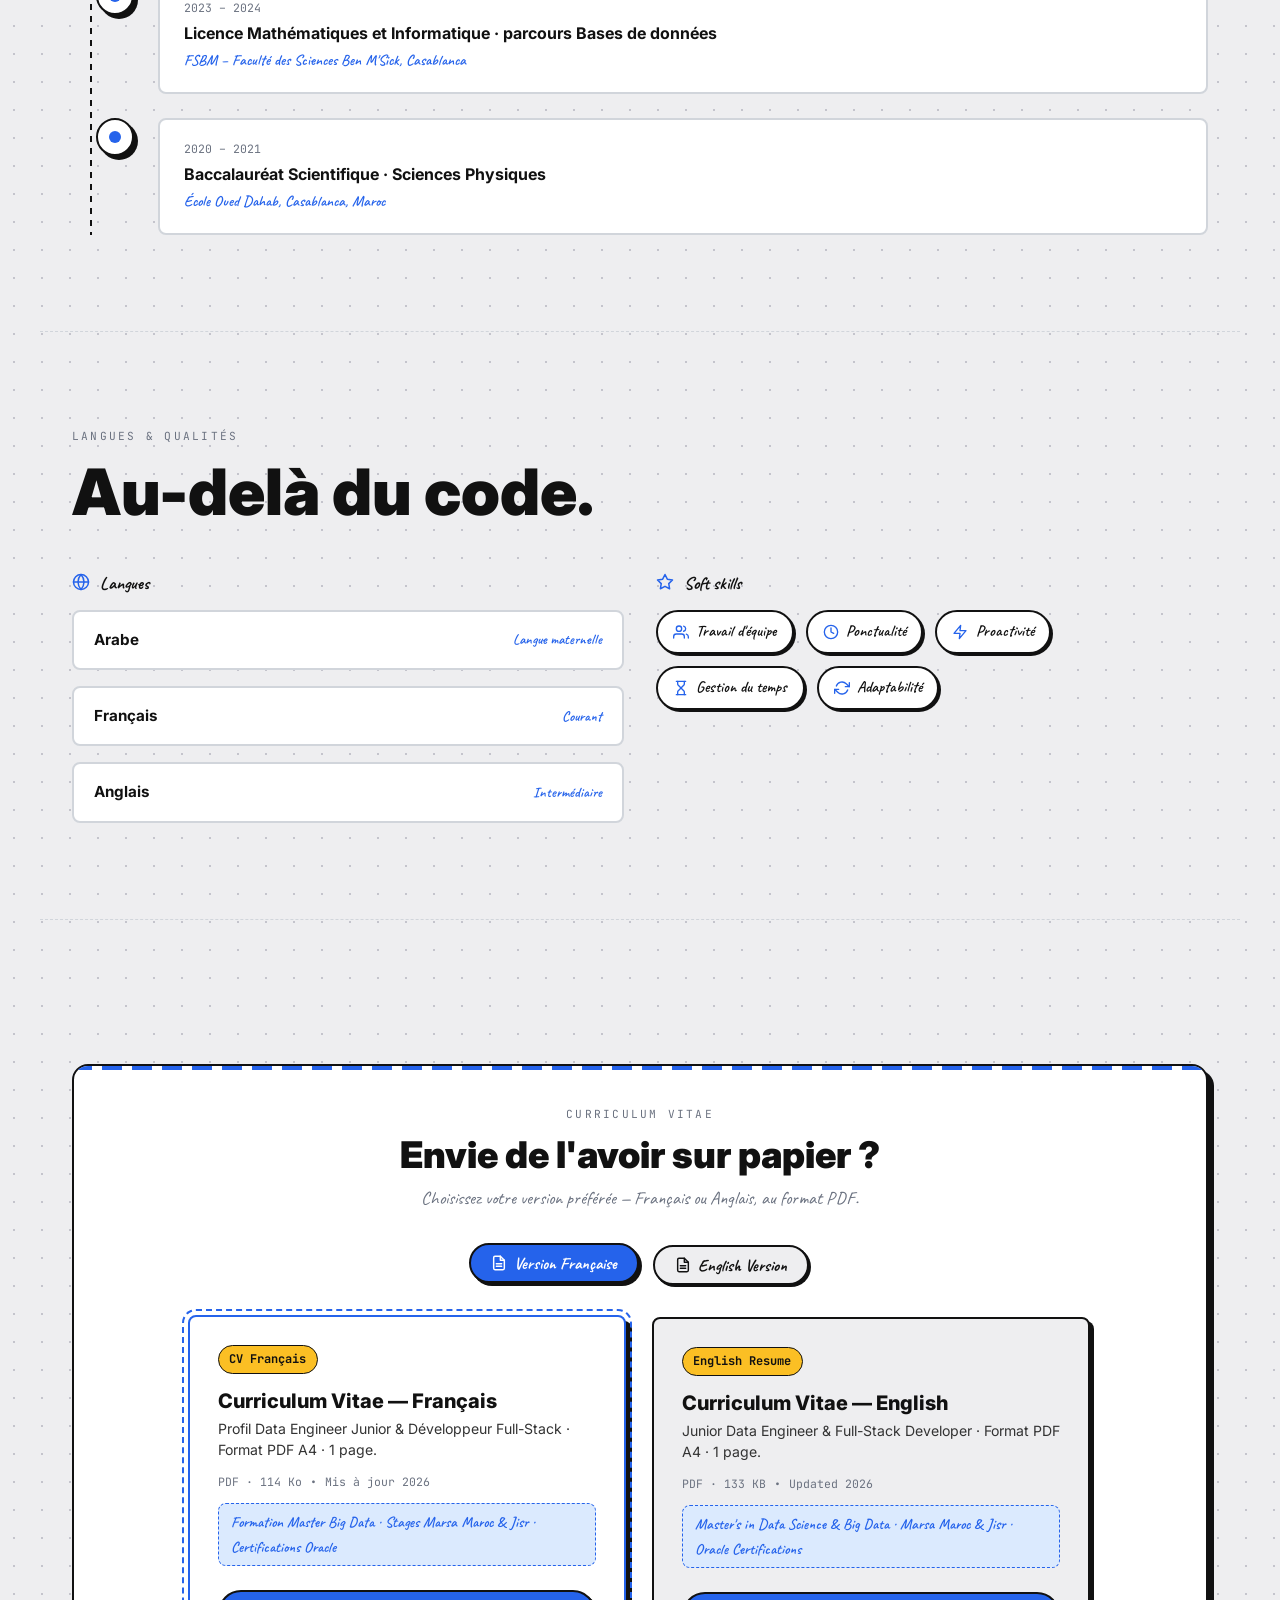
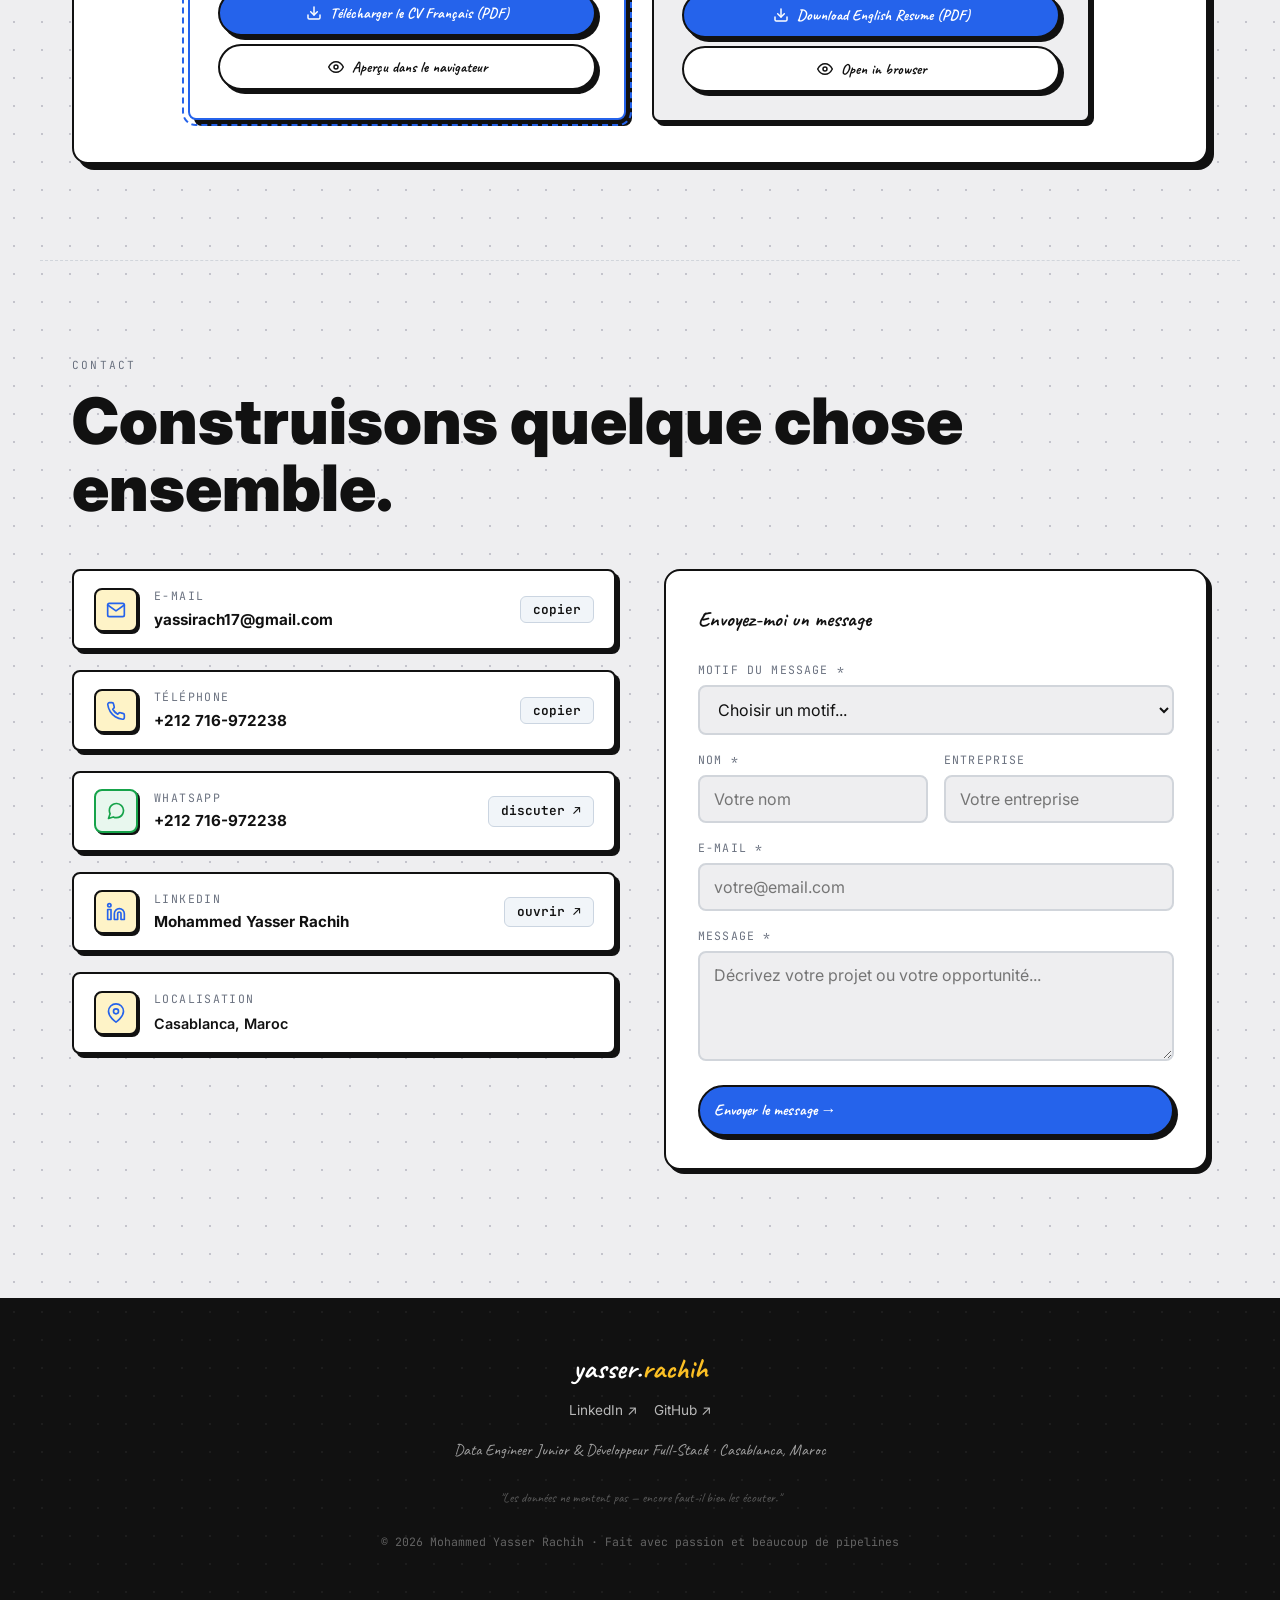
==== commit 0ddbb57e: "feat(seo): update JSON-LD schema, align skill levels, update SEO tags and robots.txt" ====
--- a/index.html
+++ b/index.html
@@ -1,4 +1,4 @@
-﻿<!DOCTYPE html>
+<!DOCTYPE html>
 <html lang="fr">
 
 <head>
@@ -16,6 +16,8 @@
   <meta name="author" content="Mohammed Yasser Rachih" />
   <meta name="robots" content="index, follow, max-snippet:-1, max-image-preview:large, max-video-preview:-1" />
   <link rel="canonical" href="https://yassser0.github.io/MohammedYasserRachih/" />
+  <link rel="sitemap" type="application/xml" href="sitemap.xml" />
+  <link rel="alternate" type="text/markdown" title="LLM Knowledge Profile" href="llms.txt" />
 
   <!-- ═══ HREFLANG (bilingual site) ═══ -->
   <link rel="alternate" hreflang="fr" href="https://yassser0.github.io/MohammedYasserRachih/" />
@@ -26,7 +28,7 @@
   <meta property="og:type" content="profile" />
   <meta property="og:title" content="Mohammed Yasser Rachih · Junior Data Engineer — Morocco" />
   <meta property="og:description"
-    content="Junior Data Engineer based in Casablanca, Morocco. Expert in Python, Apache Spark, Databricks, Delta Lake, Kafka and ETL/ELT pipelines. Master's in Big Data &amp; Data Science." />
+    content="Junior Data Engineer based in Casablanca, Morocco. Hands-on experience with Python, Apache Spark, Databricks, Delta Lake, Kafka and ETL/ELT pipelines. Master's in Big Data &amp; Data Science." />
   <meta property="og:url" content="https://yassser0.github.io/MohammedYasserRachih/" />
   <meta property="og:image" content="https://yassser0.github.io/MohammedYasserRachih/assets/icone-portfolio-MR.png" />
   <meta property="og:image:width" content="512" />
@@ -82,8 +84,8 @@
         "@type": "ProfilePage",
         "@id": "https://yassser0.github.io/MohammedYasserRachih/#webpage",
         "url": "https://yassser0.github.io/MohammedYasserRachih/",
-        "name": "Mohammed Yasser Rachih — Junior Data Engineer Portfolio",
-        "description": "Professional portfolio of Mohammed Yasser Rachih, Junior Data Engineer based in Casablanca, Morocco. Specializing in Python, Apache Spark, Databricks, Kafka, and ETL/ELT data pipelines.",
+        "name": "Mohammed Yasser Rachih · Junior Data Engineer",
+        "description": "Junior Data Engineer based in Casablanca, Morocco. Master's in Big Data and Data Science (FSBM). Builds ETL/ELT pipelines, streaming platforms and lakehouse architectures with Python, Apache Spark, Databricks, Delta Lake, Kafka, Airflow and dbt.",
         "inLanguage": ["fr", "en"],
         "isPartOf": {
           "@type": "WebSite",
@@ -100,69 +102,67 @@
         "name": "Mohammed Yasser Rachih",
         "givenName": "Mohammed Yasser",
         "familyName": "Rachih",
-        "alternateName": "Yasser Rachih",
         "jobTitle": "Junior Data Engineer",
-        "description": "Junior Data Engineer based in Casablanca, Morocco, specializing in building robust data pipelines and big data architectures using Python, Apache Spark, PySpark, Databricks, Delta Lake, Apache Kafka, and ETL/ELT workflows. Holds a Master's degree in Big Data and Data Science from Faculté des Sciences Ben M'Sick, Casablanca.",
+        "description": "Junior Data Engineer based in Casablanca, Morocco. Master's in Big Data and Data Science (FSBM). Builds ETL/ELT pipelines, streaming platforms and lakehouse architectures with Python, Apache Spark, Databricks, Delta Lake, Kafka, Airflow and dbt.",
         "url": "https://yassser0.github.io/MohammedYasserRachih/",
         "image": "https://yassser0.github.io/MohammedYasserRachih/assets/photo_profile.jpg",
-        "email": "yassirach17@gmail.com",
-        "telephone": "+212716972238",
         "address": {
           "@type": "PostalAddress",
           "addressLocality": "Casablanca",
-          "addressCountry": "MA",
-          "addressRegion": "Casablanca-Settat"
+          "addressCountry": "MA"
         },
-        "knowsLanguage": [
-          { "@type": "Language", "name": "Arabic", "alternateName": "ar" },
-          { "@type": "Language", "name": "French", "alternateName": "fr" },
-          { "@type": "Language", "name": "English", "alternateName": "en" }
-        ],
-        "knowsAbout": [
-          "Data Engineering",
-          "Big Data",
-          "Apache Spark",
-          "PySpark",
-          "Databricks",
-          "Delta Lake",
-          "Apache Kafka",
-          "ETL Pipelines",
-          "ELT Pipelines",
-          "Python",
-          "SQL",
-          "PostgreSQL",
-          "Docker",
-          "Data Quality",
-          "Data Pipelines",
-          "Medallion Architecture",
-          "Streaming Data Processing"
-        ],
         "alumniOf": {
-          "@type": "EducationalOrganization",
-          "name": "Faculté des Sciences Ben M'Sick",
-          "alternateName": "FSBM",
+          "@type": "CollegeOrUniversity",
+          "name": "Faculté des Sciences Ben M'Sick (FSBM)",
           "address": {
             "@type": "PostalAddress",
             "addressLocality": "Casablanca",
             "addressCountry": "MA"
           }
         },
+        "knowsAbout": [
+          "Data Engineering",
+          "ETL",
+          "ELT",
+          "Python",
+          "SQL",
+          "Apache Spark",
+          "PySpark",
+          "Databricks",
+          "Delta Lake",
+          "Apache Kafka",
+          "Apache Airflow",
+          "dbt",
+          "Snowflake",
+          "PostgreSQL",
+          "Docker",
+          "Big Data"
+        ],
+        "knowsLanguage": ["ar", "fr", "en"],
         "hasCredential": [
           {
             "@type": "EducationalOccupationalCredential",
-            "name": "Master Big Data & Data Science",
-            "credentialCategory": "degree",
-            "educationalLevel": "Master's Degree",
-            "recognizedBy": {
-              "@type": "EducationalOrganization",
-              "name": "Faculté des Sciences Ben M'Sick, Casablanca"
-            }
+            "name": "Oracle Certified Professional: Java SE 17 Developer"
+          },
+          {
+            "@type": "EducationalOccupationalCredential",
+            "name": "Oracle Certified Professional: MySQL 8.0 Database Administrator"
+          },
+          {
+            "@type": "EducationalOccupationalCredential",
+            "name": "Oracle Cloud Infrastructure 2025 Certified DevOps Professional"
           }
         ],
         "sameAs": [
           "https://www.linkedin.com/in/mohammedyasserrachih/",
           "https://github.com/yassser0"
         ]
+      },
+      {
+        "@type": "WebSite",
+        "@id": "https://yassser0.github.io/MohammedYasserRachih/#website",
+        "url": "https://yassser0.github.io/MohammedYasserRachih/",
+        "name": "Mohammed Yasser Rachih Portfolio"
       },
       {
         "@type": "ItemList",
@@ -274,7 +274,7 @@
     <h3>Morocco DataHub — Unified Moroccan Open Data API Platform</h3>
     <p>DataTech project centralizing and distributing Moroccan public datasets from official sources (HCP, data.gov.ma, Bank Al-Maghrib) through automated ETL pipelines, relational modeling in PostgreSQL, and secure OpenAPI-documented REST endpoints via FastAPI. Technologies: Python, FastAPI, PostgreSQL, ETL Pipelines, Data Quality, Docker, REST API.</p>
     <h2>Technical Skills</h2>
-    <p>Data Engineering: Python (PySpark, data processing), SQL (Expert), ETL/ELT Pipelines, Apache Spark, Apache Kafka, Databricks, Delta Lake, Apache Airflow, dbt, Snowflake, Azure Data Factory, Power BI. Databases: PostgreSQL, MySQL. DevOps: Docker, Git, GitHub Actions CI/CD. Cloud: Microsoft Azure, Oracle OCI.</p>
+    <p>Data Engineering: Python (PySpark, data processing), SQL (Advanced), ETL/ELT Pipelines, Apache Spark, Apache Kafka, Databricks, Delta Lake, Apache Airflow, dbt, Snowflake, Azure Data Factory, Power BI. Databases: PostgreSQL, MySQL. DevOps: Docker, Git, GitHub Actions CI/CD. Cloud: Microsoft Azure, Oracle OCI.</p>
     <h2>Education</h2>
     <p>Master's in Big Data and Data Science (Big Data specialization) — Faculté des Sciences Ben M'Sick (FSBM), Casablanca, 2024–2026. Bachelor's in Mathematics and Computer Science (Databases track) — FSBM, Casablanca, 2023–2024.</p>
     <h2>Contact</h2>
@@ -569,7 +569,7 @@
               suivi des opérations portuaires</li>
           </ul>
           <div style="margin-top: 1.25rem;">
-            <a href="projects/smart-port-operations-marsa-maroc.html" class="btn btn-secondary" style="font-size:0.85rem;padding:0.45rem 1.1rem;">
+            <a href="projects/smart-port-operations-marsa-maroc.html" class="btn btn-secondary" style="font-size:0.85rem;padding:0.45rem 1.1rem;" data-i18n="experience.marsa.btnCaseStudy">
               Consulter l'étude de cas Marsa Maroc →
             </a>
           </div>
@@ -817,7 +817,7 @@
               <span class="project-tag">Pandas</span>
             </div>
             <div style="margin-top: 1.25rem;">
-              <a href="projects/data-quality-observability.html" class="btn btn-secondary" style="font-size:0.85rem;padding:0.45rem 1.1rem;">
+              <a href="projects/data-quality-observability.html" class="btn btn-secondary" style="font-size:0.85rem;padding:0.45rem 1.1rem;" data-i18n="projects.btnCaseStudy">
                 Lire l'étude de cas complète →
               </a>
             </div>
@@ -882,7 +882,7 @@
               <span class="project-tag">SQL</span>
             </div>
             <div style="margin-top: 1.25rem;">
-              <a href="projects/databricks-fraud-detection.html" class="btn btn-secondary" style="font-size:0.85rem;padding:0.45rem 1.1rem;">
+              <a href="projects/databricks-fraud-detection.html" class="btn btn-secondary" style="font-size:0.85rem;padding:0.45rem 1.1rem;" data-i18n="projects.btnCaseStudy">
                 Lire l'étude de cas complète →
               </a>
             </div>
@@ -943,7 +943,7 @@
               <span class="project-tag">REST API</span>
             </div>
             <div style="margin-top: 1.25rem;">
-              <a href="projects/morocco-datahub.html" class="btn btn-secondary" style="font-size:0.85rem;padding:0.45rem 1.1rem;">
+              <a href="projects/morocco-datahub.html" class="btn btn-secondary" style="font-size:0.85rem;padding:0.45rem 1.1rem;" data-i18n="projects.btnCaseStudy">
                 Lire l'étude de cas complète →
               </a>
             </div>
@@ -1219,9 +1219,9 @@
       <!-- Skills 3D Cylinder Matrix Grid -->
       <div class="skills-grid reveal reveal-delay-3" role="list" aria-label="Liste des compétences techniques">
 
-        <!-- 1. SQL (Expert 90%) -->
+        <!-- 1. SQL (Avancé 90%) -->
         <div class="skill-card" role="listitem" tabindex="0" data-category="data dev" data-level="90"
-          style="--empty-offset: 52px;" title="Niveau : Expert (90%)">
+          style="--empty-offset: 52px;" title="Niveau : Avancé (90%)">
           <div class="skill-card-badge" aria-hidden="true">
             <svg width="13" height="13" viewBox="0 0 24 24" fill="none" stroke="currentColor" stroke-width="2.5"
               stroke-linecap="round" stroke-linejoin="round">
@@ -1247,14 +1247,14 @@
             </svg>
           </div>
           <div class="skill-card-title" data-i18n="skills.items.sql.title">SQL</div>
-          <div class="skill-card-level" data-i18n="skills.items.sql.level">expert</div>
+          <div class="skill-card-level" data-i18n="skills.items.sql.level">avancé</div>
           <div class="skill-card-tags" data-i18n="skills.items.sql.tags">query tuning · stored procs · modélisation
           </div>
         </div>
 
-        <!-- 2. Snowflake (Expert 88%) -->
+        <!-- 2. Snowflake (Avancé 88%) -->
         <div class="skill-card" role="listitem" tabindex="0" data-category="data" data-level="88"
-          style="--empty-offset: 51px;" title="Niveau : Expert (88%)">
+          style="--empty-offset: 51px;" title="Niveau : Avancé (88%)">
           <div class="skill-card-badge" aria-hidden="true">
             <svg width="13" height="13" viewBox="0 0 24 24" fill="none" stroke="currentColor" stroke-width="2.5"
               stroke-linecap="round" stroke-linejoin="round">
@@ -1280,7 +1280,7 @@
             </svg>
           </div>
           <div class="skill-card-title" data-i18n="skills.items.snowflake.title">Snowflake</div>
-          <div class="skill-card-level" data-i18n="skills.items.snowflake.level">expert</div>
+          <div class="skill-card-level" data-i18n="skills.items.snowflake.level">avancé</div>
           <div class="skill-card-tags" data-i18n="skills.items.snowflake.tags">star schema · SCD · data warehouse</div>
         </div>
 
@@ -1476,9 +1476,9 @@
           <div class="skill-card-tags" data-i18n="skills.items.spark.tags">PySpark · big data · clusters</div>
         </div>
 
-        <!-- 9. MySQL · PostgreSQL (Expert 90%) -->
+        <!-- 9. MySQL · PostgreSQL (Avancé 90%) -->
         <div class="skill-card" role="listitem" tabindex="0" data-category="data dev" data-level="90"
-          style="--empty-offset: 52px;" title="Niveau : Expert (90%)">
+          style="--empty-offset: 52px;" title="Niveau : Avancé (90%)">
           <div class="skill-card-badge" aria-hidden="true">
             <svg width="13" height="13" viewBox="0 0 24 24" fill="none" stroke="currentColor" stroke-width="2.5"
               stroke-linecap="round" stroke-linejoin="round">
@@ -1504,7 +1504,7 @@
             </svg>
           </div>
           <div class="skill-card-title" data-i18n="skills.items.dbms.title">MySQL · PostgreSQL</div>
-          <div class="skill-card-level" data-i18n="skills.items.dbms.level">expert</div>
+          <div class="skill-card-level" data-i18n="skills.items.dbms.level">avancé</div>
           <div class="skill-card-tags" data-i18n="skills.items.dbms.tags">ACID · indexation · réplication</div>
         </div>
 
